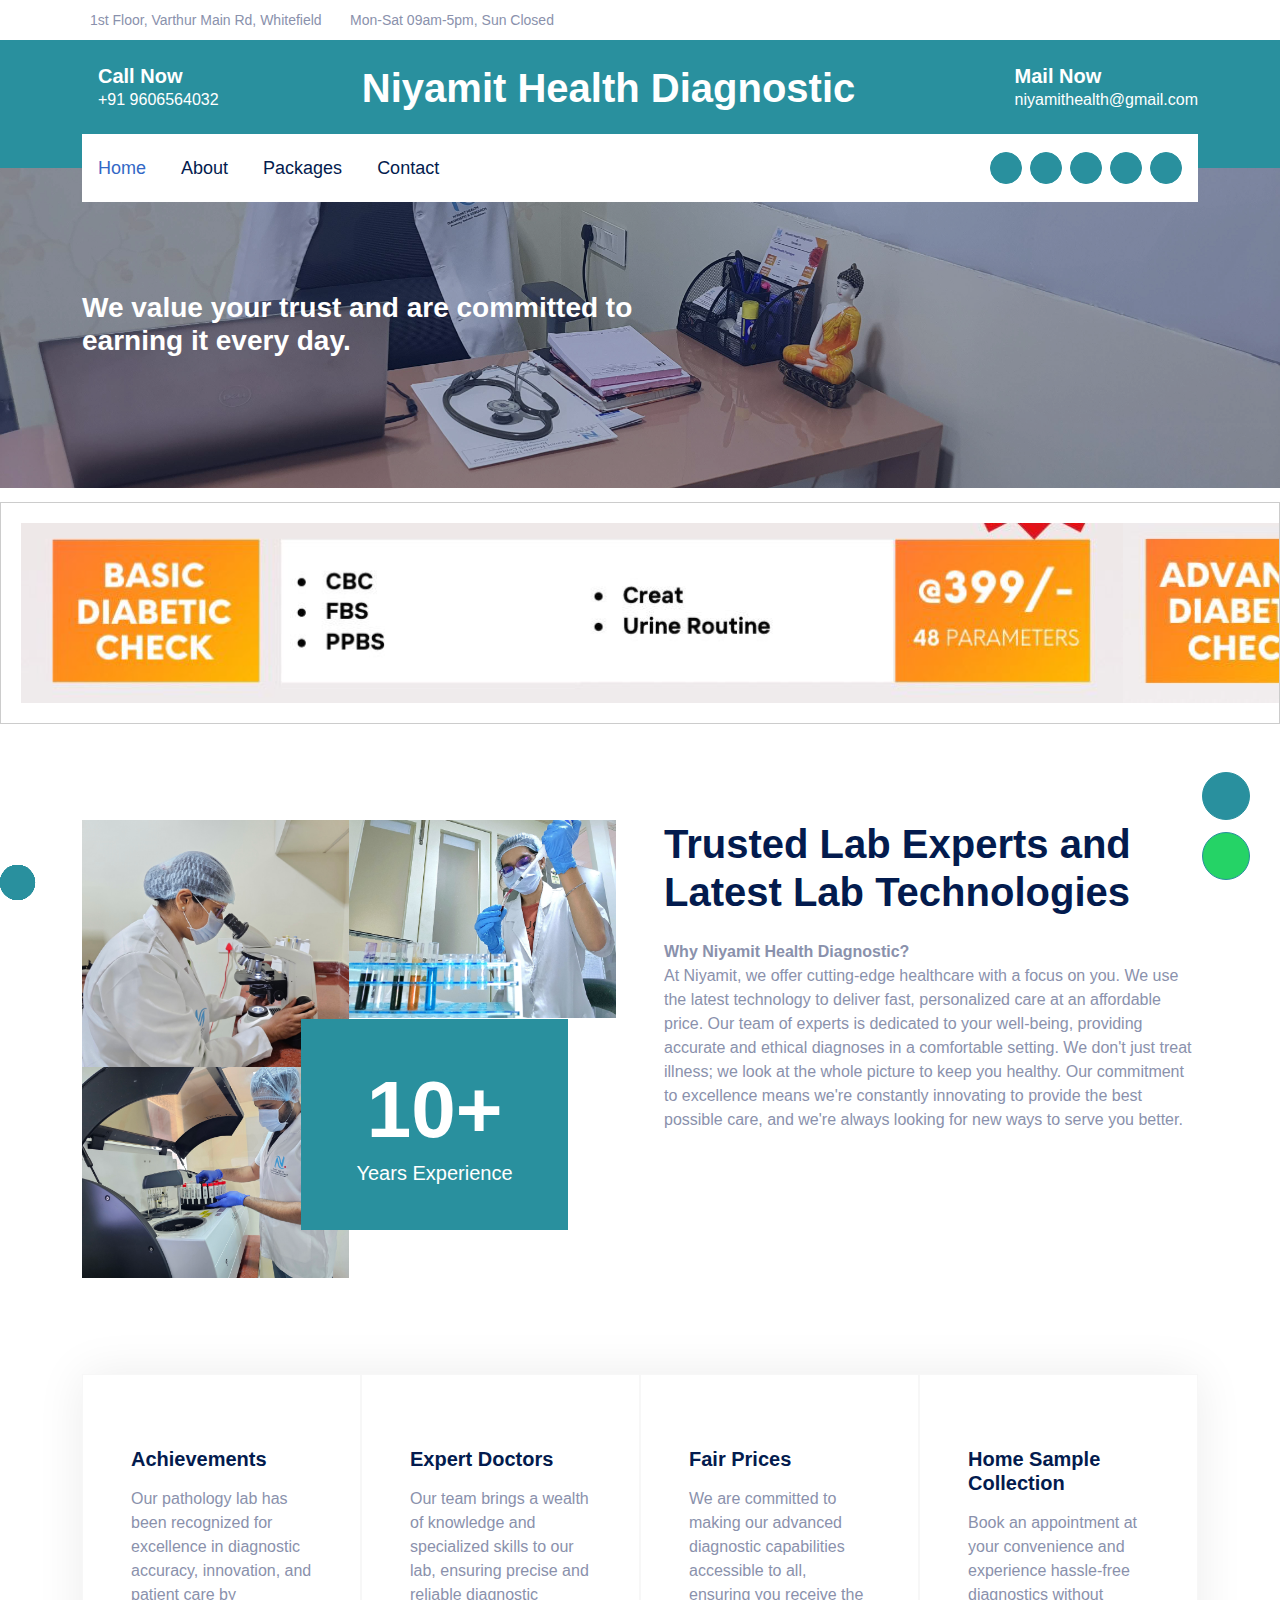
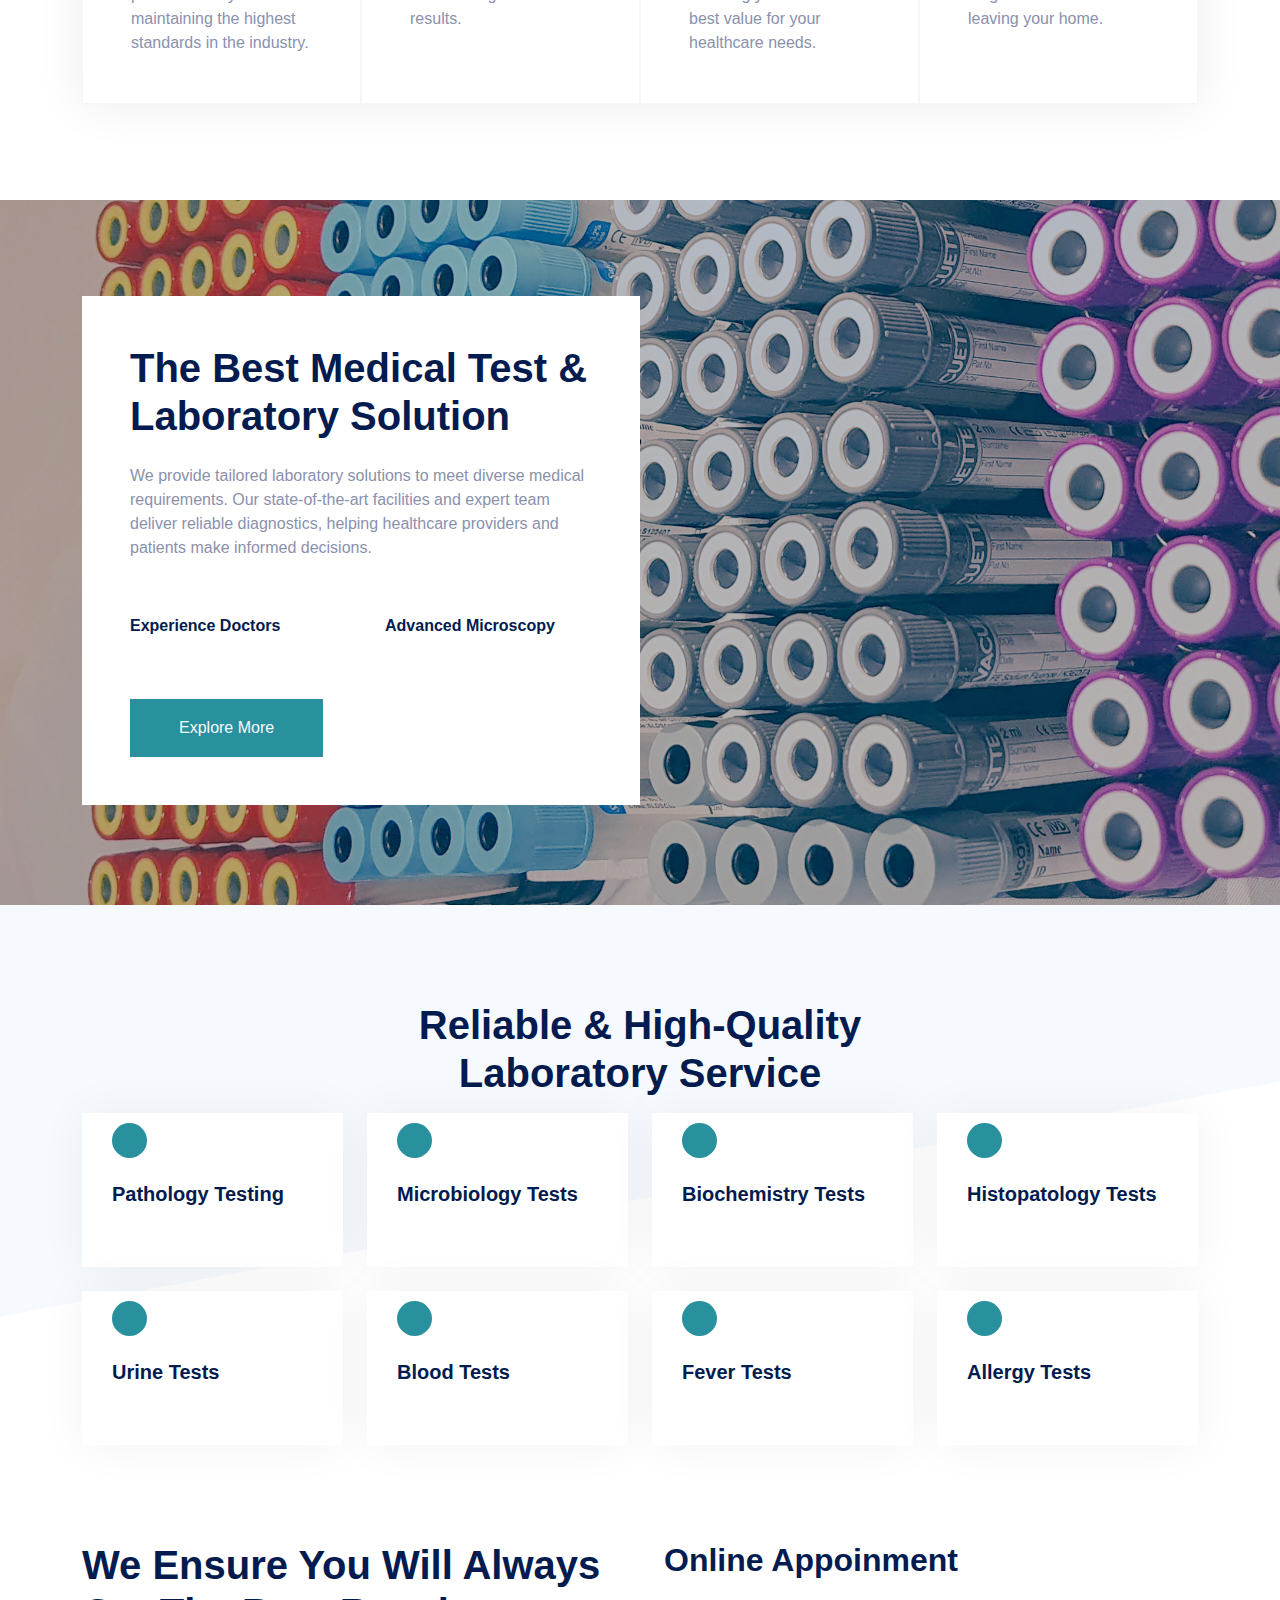
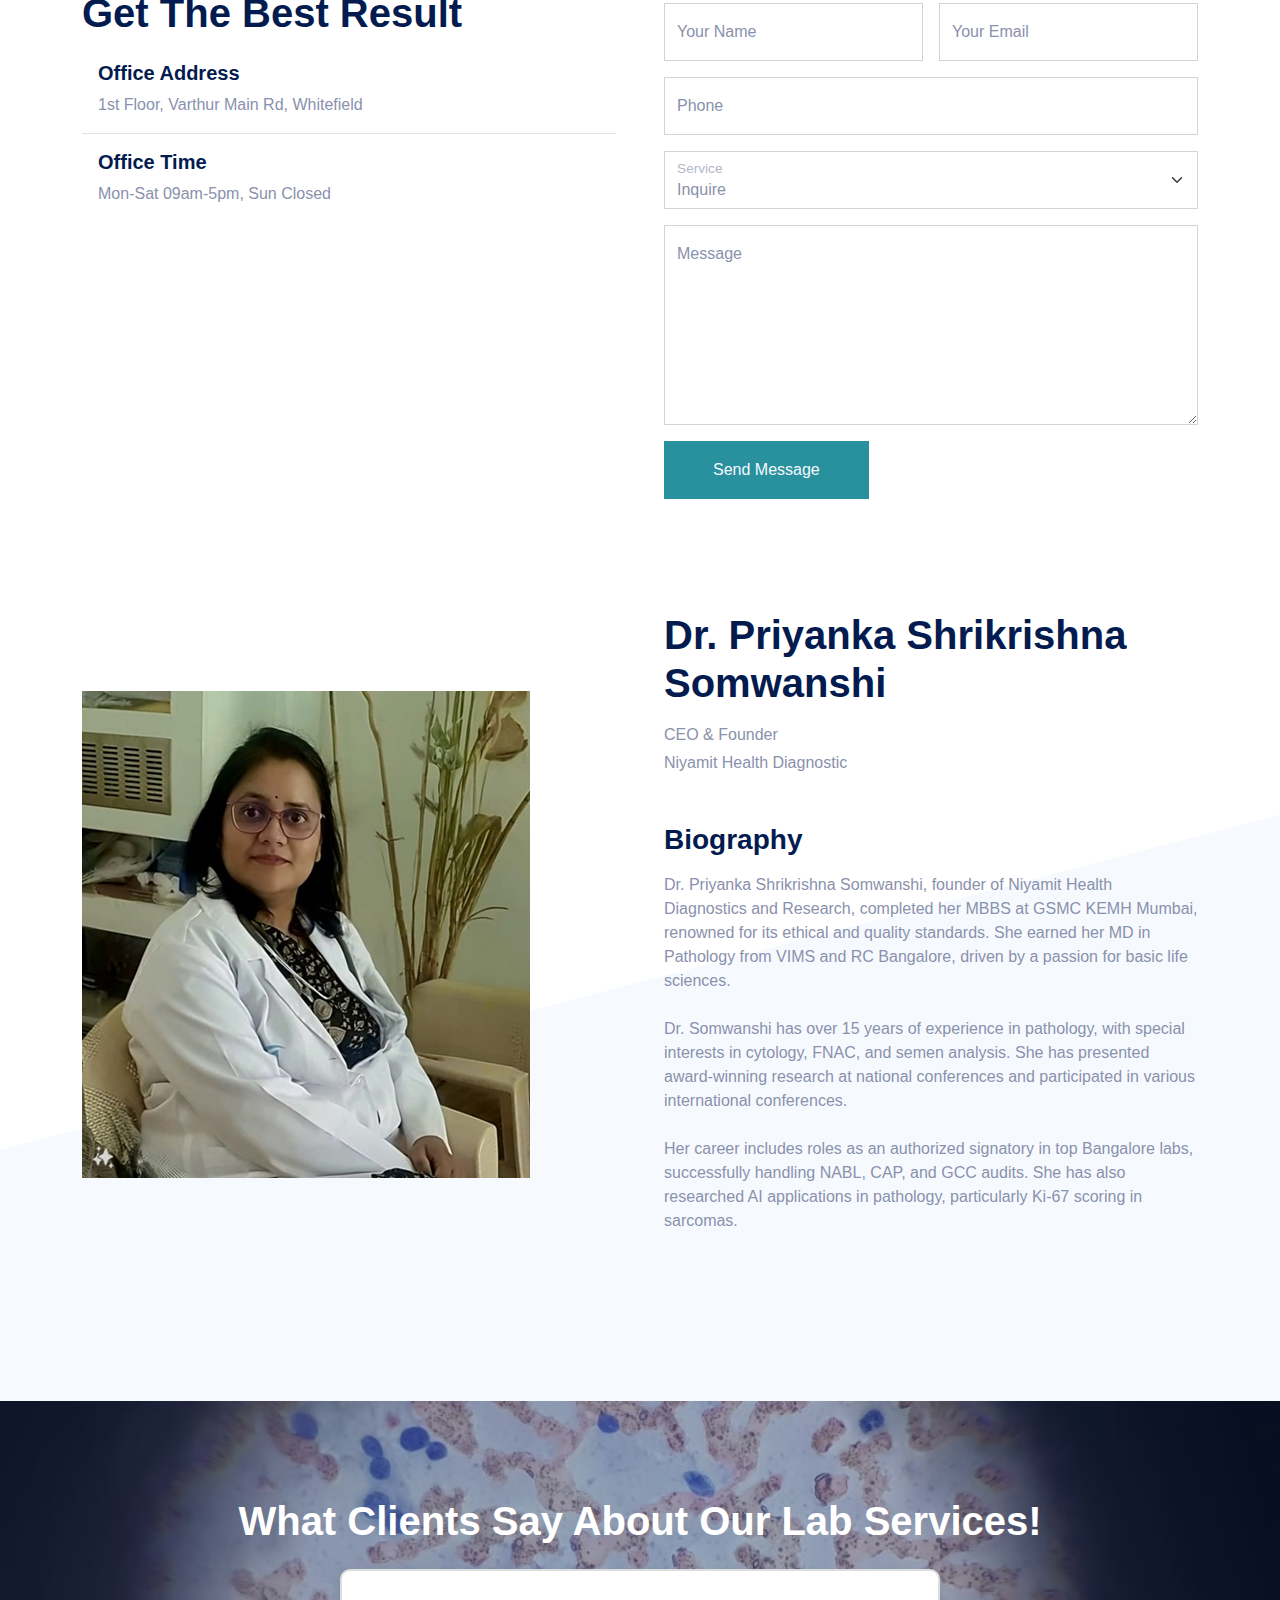
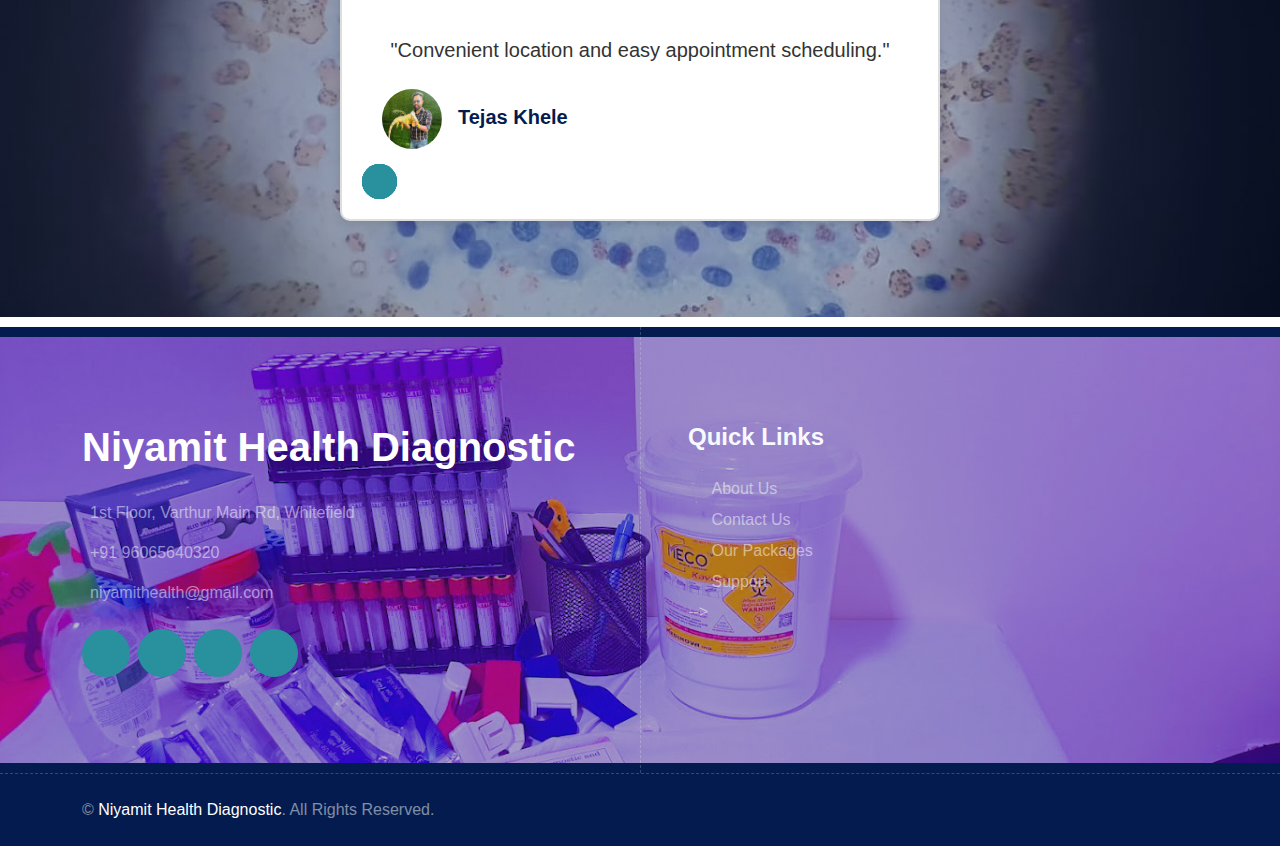
==== index.html @ 3d0d83d1 "test" ====
<!DOCTYPE html>
<html lang="en">

<head>
    <meta charset="utf-8">
    <title>Niyamit</title>
    <meta content="width=device-width, initial-scale=1.0" name="viewport">
    <meta content="" name="keywords">
    <meta content="" name="description">

      <!-- Customized Main Stylesheet -->
    <link href="css/mainStyle.css" rel="stylesheet">

    <!-- Template Stylesheet -->
    <link href="css/style.css" rel="stylesheet">
</head>

<body>
    <!-- Spinner Start -->
    <div id="spinner"
        class="show bg-white position-fixed translate-middle w-100 vh-100 top-50 start-50 d-flex align-items-center justify-content-center">
        <div class="spinner-border text-primary" role="status" style="width: 3rem; height: 3rem;"></div>
    </div>
    <!-- Spinner End -->


    <!-- Topbar Start -->
    <div class="container-fluid py-2 d-none d-lg-flex">
        <div class="container">
            <div class="d-flex justify-content-between">
                <div>
                    <small class="me-3"><i class="fa fa-map-marker-alt me-2"></i>1st Floor, Varthur Main Rd,
                        Whitefield</small>
                    <small class="me-3"><i class="fa fa-clock me-2"></i>Mon-Sat 09am-5pm, Sun Closed</small>
                </div>
            </div>
        </div>
    </div>
    <!-- Topbar End -->


    <!-- Brand Start -->
    <div class="container-fluid bg-primary text-white pt-4 pb-5 d-none d-lg-flex">
        <div class="container pb-2">
            <div class="d-flex align-items-center justify-content-between">
                <div class="d-flex">
                    <i class="bi bi-telephone-inbound fs-2"></i>
                    <div class="ms-3">
                        <h5 class="text-white mb-0">Call Now</h5>
                        <span>+91 9606564032</span>
                    </div>
                </div>
                <a href="index.html" class="h1 text-white mb-0">Niyamit Health Diagnostic</a>
                <div class="d-flex">
                    <i class="bi bi-envelope fs-2"></i>
                    <div class="ms-3">
                        <h5 class="text-white mb-0">Mail Now</h5>
                        <span>niyamithealth@gmail.com</span>
                    </div>
                </div>
            </div>
        </div>
    </div>
    <!-- Brand End -->


    <!-- Navbar Start -->
    <div class="container-fluid sticky-top">
        <div class="container">
            <nav class="navbar navbar-expand-lg navbar-light bg-white py-lg-0 px-lg-3">
                <a href="index.html" class="navbar-brand d-lg-none">
                    <h1 class="text-primary m-0">Niyamit Health Diagnostic</h1>
                </a>
                <button type="button" class="navbar-toggler me-0" data-bs-toggle="collapse"
                    data-bs-target="#navbarCollapse">
                    <span class="navbar-toggler-icon"></span>
                </button>
                <div class="collapse navbar-collapse" id="navbarCollapse">
                    <div class="navbar-nav">
                        <a href="index.html" class="nav-item nav-link active">Home</a>
                        <a href="about.html" class="nav-item nav-link">About</a>
                        <a href="packages.html" class="nav-item nav-link">Packages</a>
                     
                        <a href="contact.html" class="nav-item nav-link">Contact</a>
                    </div>
                    <div class="ms-auto d-none d-lg-flex">
                        <a class="btn btn-sm-square btn-primary ms-2" href="" target="_blank"><i
                                class="fab fa-facebook-f"></i></a>
                        <a class="btn btn-sm-square btn-primary ms-2" href="" target="_blank"><i
                                class="fab fa-twitter"></i></a>
                        <a class="btn btn-sm-square btn-primary ms-2" href="" target="_blank"><i
                                class="fab fa-linkedin-in"></i></a>
                        <a class="btn btn-sm-square btn-primary ms-2" href="" target="_blank"><i
                                class="fab fa-youtube"></i></a>
                        <a class="btn btn-sm-square btn-primary ms-2" href="https://wa.me/919880222998?text=Hello%2C%20I%20would%20like%20to%20book%20an%20Appointment."
                            target="_blank"><i class="fab fa-whatsapp"></i></a>
                    </div>
                </div>
            </nav>
        </div>
    </div>
    <!-- Navbar End -->


    <!-- Carousel Start -->
    <div class="container-fluid header-carousel px-0 mb-5">
        <div id="header-carousel" class="carousel slide carousel-fade" data-bs-ride="carousel">
            <div class="carousel-inner">
                <div class="carousel-item active">
                    <img class="w-100" src="img/carousel-2.jpg" alt="Image">
                    <div class="carousel-caption">
                        <div class="container">
                            <div class="row justify-content-start">
                                <div class="col-lg-7 text-start">
                                    <h3 class="text-white">We value your trust and are committed to earning it every day.</h3>
                                   
                                </div>
                            </div>
                        </div>
                    </div>
                </div>
                <div class="carousel-item">
                    <img class="w-100" src="img/carousel-2.jpg" alt="Image">
                    <div class="carousel-caption">
                        <div class="container">
                            <div class="row justify-content-end">
                                <div class="col-lg-7 text-end">
                                    <h1 class="display-1 text-white animated slideInLeft mb-3">Our Packages</h1>
                                   <a href="packages.html"
                                        class="btn btn-primary py-3 px-5 animated slideInLeft">Explore More</a>
                                </div>
                            </div>
                        </div>
                    </div>
                </div>
            </div>
        
        </div>
    </div>
    <!-- Carousel End -->



    <!-- Offers Carousel Start -->

    <div class="container-fluid header-carousel px-0 mb-5">
        <div class="carousel1">
            <div class="carousel-inner1">
                <!-- Original slides -->
                <div class="carousel-item1">
                    <a href="packages.html">
                        <img src="img/offers.jpeg" alt="Image">
                    </a>
                </div>
                <div class="carousel-item1">
                    <a href="packages.html">
                        <img src="img/offers.jpeg" alt="Image">
                    </a>
                </div>
                <div class="carousel-item1">
                    <a href="packages.html">
                        <img src="img/offers.jpeg" alt="Image">
                    </a>
                </div>
                <div class="carousel-item1">
                    <a href="packages.html">
                        <img src="img/offers.jpeg" alt="Image">
                    </a>
                </div>
                <div class="carousel-item1">
                    <a href="packages.html">
                        <img src="img/offers.jpeg" alt="Image">
                    </a>
                </div>
            </div>
        </div>
    </div>

    <!-- Offers Carousel End -->




    <!-- About Start -->
    <div class="container-fluid py-5">
        <div class="container">
            <div class="row g-5">
                <div class="col-lg-6 wow fadeIn" data-wow-delay="0.1s">
                    <div class="row g-0">
                        <div class="col-6">
                            <img class="img-fluid" src="img/about-1.jpg">
                        </div>
                        <div class="col-6">
                            <img class="img-fluid" src="img/about-2.jpg">
                        </div>
                        <div class="col-6">
                            <img class="img-fluid" src="img/about-3.jpg">
                        </div>
                        <div class="col-6">
                            <div
                                class="bg-primary w-100 h-100 mt-n5 ms-n5 d-flex flex-column align-items-center justify-content-center">
                                <div class="icon-box-light">
                                    <i class="bi bi-award text-dark"></i>
                                </div>
                                <h1 class="display-1 text-white mb-0">10+</h1>
                                <small class="fs-5 text-white">Years Experience</small>
                            </div>
                        </div>
                    </div>
                </div>
                <div class="col-lg-6 wow fadeIn" data-wow-delay="0.5s">
                    <h1 class="display-6 mb-4">Trusted Lab Experts and Latest Lab Technologies</h1>
                    <p class="mb-4">
                        <b>Why Niyamit Health Diagnostic?</b>
                        <br>
                        At Niyamit, we offer cutting-edge healthcare with a focus on you. We use the latest technology
                        to deliver fast, personalized care at an affordable price. Our team of experts is dedicated to
                        your well-being, providing accurate and ethical diagnoses in a comfortable setting. We don't
                        just treat illness; we look at the whole picture to keep you healthy. Our commitment to
                        excellence means we're constantly innovating to provide the best possible care, and we're always
                        looking for new ways to serve you better.
                    </p>
                  
                </div>
            </div>
        </div>
    </div>
    <!-- About End -->


    <!-- Features Start -->
    <div class="container-fluid py-5">
        <div class="container">
            <div class="row g-0 feature-row">
                <div class="col-md-6 col-lg-3 wow fadeIn" data-wow-delay="0.1s">
                    <div class="feature-item border h-100 p-5">
                        <div class="icon-box-primary mb-4">
                            <i class="bi bi-award text-dark"></i>
                        </div>
                        <h5 class="mb-3">Achievements</h5>
                        <p class="mb-0">Our pathology lab has been recognized for excellence in diagnostic accuracy,
                            innovation, and patient care by maintaining the highest standards in the industry.</p>
                    </div>
                </div>
                <div class="col-md-6 col-lg-3 wow fadeIn" data-wow-delay="0.3s">
                    <div class="feature-item border h-100 p-5">
                        <div class="icon-box-primary mb-4">
                            <i class="bi bi-people text-dark"></i>
                        </div>
                        <h5 class="mb-3">Expert Doctors</h5>
                        <p class="mb-0">Our team brings a wealth of knowledge and specialized skills to our lab,
                            ensuring precise and reliable diagnostic results.</p>
                    </div>
                </div>
                <div class="col-md-6 col-lg-3 wow fadeIn" data-wow-delay="0.5s">
                    <div class="feature-item border h-100 p-5">
                        <div class="icon-box-primary mb-4">
                            <i class="bi bi-cash-coin text-dark"></i>
                        </div>
                        <h5 class="mb-3">Fair Prices</h5>
                        <p class="mb-0">We are committed to making our advanced diagnostic capabilities accessible to
                            all, ensuring you receive the best value for your healthcare needs.</p>
                    </div>
                </div>
                <div class="col-md-6 col-lg-3 wow fadeIn" data-wow-delay="0.7s">
                    <div class="feature-item border h-100 p-5">
                        <div class="icon-box-primary mb-4">
                            <i class="bi bi-headphones text-dark"></i>
                        </div>
                        <h5 class="mb-3">Home Sample Collection</h5>
                        <p class="mb-0">Book an appointment at your convenience and experience hassle-free diagnostics
                            without leaving your home.</p>
                    </div>
                </div>
            </div>
        </div>
    </div>
    <!-- Features End -->


    <!-- Features Start -->
    <div class="container-fluid feature mt-5 wow fadeInUp" data-wow-delay="0.1s">
        <div class="container">
            <div class="row g-0">
                <div class="col-lg-6 pt-lg-5" style="padding-bottom: 100px;">
                    <div class="bg-white p-5 mt-lg-5">
                        <h1 class="display-6 mb-4 wow fadeIn" data-wow-delay="0.3s">The Best Medical Test & Laboratory
                            Solution</h1>
                        <p class="mb-4 wow fadeIn" data-wow-delay="0.4s">We provide tailored laboratory solutions to
                            meet diverse medical requirements. Our state-of-the-art facilities and expert team deliver
                            reliable diagnostics, helping healthcare providers and patients make informed decisions.</p>
                        <div class="row g-5 pt-2 mb-5">
                            <div class="col-sm-6 wow fadeIn" data-wow-delay="0.3s">
                                <div class="icon-box-primary mb-4">
                                    <i class="bi bi-person-plus text-dark"></i>
                                </div>
                                <h6 class="mb-3">Experience Doctors</h6>
                            </div>
                            <div class="col-sm-6 wow fadeIn" data-wow-delay="0.4s">
                                <div class="icon-box-primary mb-4">
                                    <i class="bi bi-check-all text-dark"></i>
                                </div>
                                <h6 class="mb-3">Advanced Microscopy</h6>
                            </div>
                        </div>
                        <a class="btn btn-primary py-3 px-5 wow fadeIn" data-wow-delay="0.5s" href="about.html">Explore More</a>
                    </div>
                </div>
                <div class="col-lg-6">
                    <div class="row h-100 align-items-end">
                        <div class="col-12 wow fadeIn" data-wow-delay="0.3s">
                            <div class="d-flex align-items-center justify-content-center" style="min-height: 300px;">
                            </div>
                        </div>                      
                    </div>
                </div>
            </div>
        </div>
    </div>
    <!-- Features End -->


    <!-- Video Modal Start -->
    <div class="modal modal-video fade" id="videoModal" tabindex="-1" aria-labelledby="exampleModalLabel"
        aria-hidden="true">
        <div class="modal-dialog">
            <div class="modal-content rounded-0">
                <div class="modal-header">
                    <h3 class="modal-title" id="exampleModalLabel">Youtube Video</h3>
                    <button type="button" class="btn-close" data-bs-dismiss="modal" aria-label="Close"></button>
                </div>
                <div class="modal-body">
                    <div class="ratio ratio-16x9">
                        <iframe class="embed-responsive-item" src="" id="video" allowfullscreen
                            allowscriptaccess="always" allow="autoplay"></iframe>
                    </div>
                </div>
            </div>
        </div>
    </div>
    <!-- Video Modal End -->


    <!-- Service Start -->
    <div class="container-fluid container-service py-5">
        <div class="container pt-5">
            <div class="text-center mx-auto wow fadeInUp" data-wow-delay="0.1s" style="max-width: 600px;">
                <h1 class="display-6 mb-3">Reliable & High-Quality Laboratory Service</h1>
             </div>
            <div class="row g-4">
                <div class="col-lg-3 col-md-6 wow fadeInUp" data-wow-delay="0.1s">
                    <div class="service-item">
                        <div class="icon-box-primary mb-4">
                            <i class="bi bi-heart-pulse text-dark"></i>
                        </div>
                        <h5 class="mb-3">Pathology Testing</h4>
                      </div>
                </div>
                <div class="col-lg-3 col-md-6 wow fadeInUp" data-wow-delay="0.3s">
                    <div class="service-item">
                        <div class="icon-box-primary mb-4">
                            <i class="bi bi-lungs text-dark"></i>
                        </div>
                        <h5 class="mb-3">Microbiology Tests</h4>
                       </div>
                </div>
                <div class="col-lg-3 col-md-6 wow fadeInUp" data-wow-delay="0.5s">
                    <div class="service-item">
                        <div class="icon-box-primary mb-4">
                            <i class="bi bi-virus text-dark"></i>
                        </div>
                        <h5 class="mb-3">Biochemistry Tests</h4>
                          </div>
                </div>
                <div class="col-lg-3 col-md-6 wow fadeInUp" data-wow-delay="0.7s">
                    <div class="service-item">
                        <div class="icon-box-primary mb-4">
                            <i class="bi bi-capsule-pill text-dark"></i>
                        </div>
                        <h5 class="mb-3">Histopatology Tests</h4>
                      </div>
                </div>
                <div class="col-lg-3 col-md-6 wow fadeInUp" data-wow-delay="0.1s">
                    <div class="service-item">
                        <div class="icon-box-primary mb-4">
                            <i class="bi bi-capsule text-dark"></i>
                        </div>
                        <h5 class="mb-3">Urine Tests</h4>
                    </div>
                </div>
                <div class="col-lg-3 col-md-6 wow fadeInUp" data-wow-delay="0.3s">
                    <div class="service-item">
                        <div class="icon-box-primary mb-4">
                            <i class="bi bi-prescription2 text-dark"></i>
                        </div>
                        <h5 class="mb-3">Blood Tests</h4>
                     </div>
                </div>
                <div class="col-lg-3 col-md-6 wow fadeInUp" data-wow-delay="0.5s">
                    <div class="service-item">
                        <div class="icon-box-primary mb-4">
                            <i class="bi bi-clipboard2-pulse text-dark"></i>
                        </div>
                        <h5 class="mb-3">Fever Tests</h4>
                    </div>
                </div>
                <div class="col-lg-3 col-md-6 wow fadeInUp" data-wow-delay="0.7s">
                    <div class="service-item">
                        <div class="icon-box-primary mb-4">
                            <i class="bi bi-file-medical text-dark"></i>
                        </div>
                        <h5 class="mb-3">Allergy Tests</h4>
                    </div>
                </div>
            </div>
        </div>
    </div>
    <!-- Service End -->


    <!-- Appoinment Start -->
    <div class="container-fluid py-5">
        <div class="container">
            <div class="row g-5">
                <div class="col-lg-6 wow fadeInUp" data-wow-delay="0.1s">
                    <h1 class="display-6 mb-4">We Ensure You Will Always Get The Best Result</h1>
                    <div class="d-flex align-items-start wow fadeIn" data-wow-delay="0.3s">
                        <div class="icon-box-primary">
                            <i class="bi bi-geo-alt text-dark fs-1"></i>
                        </div>
                        <div class="ms-3">
                            <h5>Office Address</h5>
                            <span>1st Floor, Varthur Main Rd, Whitefield</span>
                        </div>
                    </div>
                    <hr>
                    <div class="d-flex align-items-start wow fadeIn" data-wow-delay="0.4s">
                        <div class="icon-box-primary">
                            <i class="bi bi-clock text-dark fs-1"></i>
                        </div>
                        <div class="ms-3">
                            <h5>Office Time</h5>
                            <span>Mon-Sat 09am-5pm, Sun Closed</span>
                        </div>
                    </div>
                </div>
                <div class="col-lg-6 wow fadeInUp" data-wow-delay="0.5s">
                    <h2 class="mb-4">Online Appoinment</h2>
                    <div class="row g-3">
                        <form id="contact-form" onsubmit="handleSubmit(event)">
                            <div class="row g-3">
                                <div class="col-md-6">
                                    <div class="form-floating">
                                        <input type="text" class="form-control" id="name" name="name"
                                            placeholder="Your Name">
                                        <label for="name">Your Name</label>
                                    </div>
                                </div>
                                <div class="col-md-6">
                                    <div class="form-floating">
                                        <input type="email" class="form-control" id="email" name="email"
                                            placeholder="Your Email">
                                        <label for="email">Your Email</label>
                                    </div>
                                </div>
                                 <div class="col-12">
                                    <div class="form-floating">
                                        <input type="text" class="form-control" id="phone" name="phone"
                                            placeholder="Phone">
                                        <label for="phone">Phone</label>
                                    </div>
                                </div>
                                <div class="col-12">
                                    <div class="form-floating">
                                        <select class="form-select" id="service" name="service" placeholder="Service">
                                            <option value="inquire">Inquire</option>
                                            <option value="home">Home Collection</option>
                                            <option value="lab">Lab Appointment</option>
                                        </select>

                                        <label for="service">Service</label>
                                    </div>
                                </div>
                                <div class="col-12">
                                    <div class="form-floating">
                                        <textarea class="form-control" placeholder="Leave a message here" id="message"
                                            name="message" style="height: 200px"></textarea>
                                        <label for="message">Message</label>
                                    </div>
                                </div>
                                <div class="col-12">
                                    <button class="btn btn-primary py-3 px-5" type="submit">Send Message</button>
                                </div>
                            </div>
                        </form>
                        <div id="status"></div>
                    </div>
                </div>
            </div>
        </div>
    </div>
    <!-- Appoinment Start -->


    <!-- Team Start -->
    <div class="container-fluid container-team py-5">
        <div class="container pb-5">
            <div class="row g-5 align-items-center mb-5">
                <div class="col-md-6 wow fadeIn" data-wow-delay="0.3s">
                    <img class="img-fluid" src="img/team-1.jpeg" alt="">
                </div>
                <div class="col-md-6 wow fadeIn" data-wow-delay="0.5s">
                    <h1 class="display-6 mb-3">Dr. Priyanka Shrikrishna Somwanshi</h1>
                    <p class="mb-1">CEO & Founder</p>
                    <p class="mb-5">Niyamit Health Diagnostic</p>
                    <h3 class="mb-3">Biography</h3>
                    <p class="mb-4">Dr. Priyanka Shrikrishna Somwanshi, founder of Niyamit Health Diagnostics and
                        Research, completed her MBBS at GSMC KEMH Mumbai, renowned for its ethical and quality
                        standards. She earned her MD in Pathology from VIMS and RC Bangalore, driven by a passion for
                        basic life sciences.</p>
                    <p class="mb-4">Dr. Somwanshi has over 15 years of experience in pathology, with special interests
                        in cytology, FNAC, and semen analysis. She has presented award-winning research at national
                        conferences and participated in various international conferences.</p>
                    <p class="mb-4">Her career includes roles as an authorized signatory in top Bangalore labs,
                        successfully handling NABL, CAP, and GCC audits. She has also researched AI applications in
                        pathology, particularly Ki-67 scoring in sarcomas.</p>
               
                </div>
            </div>
           
        </div>
    </div>
    <!-- Team End -->

    <!-- Testimonial Start -->
    <div class="container-fluid testimonial py-5" style="text-align: center;">
        <div class="p-5">
            <div>
                <h1 class="display-6 text-white mb-4">What Clients Say About Our Lab Services!</h1>
            </div>
            <div class="carouselTestimonial">
                <div class="carouselTestimonial-inner">
                    <div class="carouselTestimonial-item">
                        <div class="testimonial-item">
                            <div class="icon-box-primary mb-4">
                                <i class="bi bi-chat-left-quote text-dark"></i>
                            </div>
                            <p class="fs-5 mb-4">"Convenient location and easy appointment scheduling."
                            </p>
                            <div class="d-flex align-items-center">
                                <img class="flex-shrink-0" src="img/team-2.jpeg" alt="">
                                <div class="ps-3">
                                    <h5 class="mb-1">Tejas Khele</h5>

                                </div>
                            </div>
                        </div>
                    </div>
                    <div class="carouselTestimonial-item">
                        <div class="testimonial-item">
                            <div class="icon-box-primary mb-4">
                                <i class="bi bi-chat-left-quote text-dark"></i>
                            </div>
                            <p class="fs-5 mb-4"> "Clean facility and professional technicians. Highly
                                recommend."
                            </p>
                            <div class="d-flex align-items-center">
                                <img class="flex-shrink-0" src="img/team-3.jpeg" alt="">
                                <div class="ps-3">
                                    <h5 class="mb-1">Prajakta Bhagwat</h5>

                                </div>
                            </div>
                        </div>
                    </div>
                    <div class="carouselTestimonial-item">
                        <div class="testimonial-item">
                            <div class="icon-box-primary mb-4">
                                <i class="bi bi-chat-left-quote text-dark"></i>
                            </div>
                            <p class="fs-5 mb-4">"Received detailed explanations of my results from the
                                pathologist."
                            </p>
                            <div class="d-flex align-items-center">
                                <img class="flex-shrink-0" src="img/team-4.jpeg" alt="">
                                <div class="ps-3">
                                    <h5 class="mb-1">Deepali Sangpal</h5>

                                </div>
                            </div>
                        </div>
                    </div>
                    <div class="carouselTestimonial-item">
                        <div class="testimonial-item">
                            <div class="icon-box-primary mb-4">
                                <i class="bi bi-chat-left-quote text-dark"></i>
                            </div>
                            <p class="fs-5 mb-4">"Quick and efficient service. Got my results within 24
                                hours!"
                            </p>
                            <div class="d-flex align-items-center">
                                <img class="flex-shrink-0" src="img/team-5.jpeg" alt="">
                                <div class="ps-3">
                                    <h5 class="mb-1">Nikhil Malwatkar</h5>

                                </div>
                            </div>
                        </div>
                    </div>
                    <div class="carouselTestimonial-item">
                        <div class="testimonial-item">
                            <div class="icon-box-primary mb-4">
                                <i class="bi bi-chat-left-quote text-dark"></i>
                            </div>
                            <p class="fs-5 mb-4">"Affordable prices and accurate reports. Very
                                satisfied"
                            </p>
                            <div class="d-flex align-items-center">
                                <img class="flex-shrink-0" src="img/team-6.jpeg" alt="">
                                <div class="ps-3">
                                    <h5 class="mb-1">Hemant Parate</h5>

                                </div>
                            </div>

                        </div>


                    </div>
                  
                </div>
            </div>
        </div>
    </div>

    <!-- Testimonial End -->


    <!-- Footer Start -->
    <div class="container-fluid footer position-relative bg-dark text-white-50 py-5 wow fadeIn" data-wow-delay="0.1s">
        <div class="container">
            <div class="row g-5 py-5">
                <div class="col-lg-6 pe-lg-5">
                    <a href="index.html" class="navbar-brand">
                        <h1 class="h1 text-primary mb-0"><span class="text-white">Niyamit Health Diagnostic</span></h1>
                    </a>
                    <p><i class="fa fa-map-marker-alt me-2"></i>1st Floor, Varthur Main Rd, Whitefield</p>
                    <p><i class="fa fa-phone-alt me-2"></i>+91 96065640320</p>
                    <p><i class="fa fa-envelope me-2"></i>niyamithealth@gmail.com</p>
                    <div class="d-flex mt-4">
                        <a class="btn btn-lg-square btn-primary me-2" href="#"><i class="fab fa-twitter"></i></a>
                        <a class="btn btn-lg-square btn-primary me-2" href="#"><i class="fab fa-facebook-f"></i></a>
                        <a class="btn btn-lg-square btn-primary me-2" href="#"><i class="fab fa-linkedin-in"></i></a>
                        <a class="btn btn-lg-square btn-primary me-2" href="https://www.instagram.com/niyamithealth"
                            target="_blank"><i class="fab fa-instagram"></i></a>
                    </div>
                </div>
                <div class="col-lg-6 ps-lg-5">
                    <div class="row g-5">
                        <div class="col-sm-6">
                            <h4 class="text-light mb-4">Quick Links</h4>
                            <a class="btn btn-link" href="about.html">About Us</a>
                            <a class="btn btn-link" href="contact.html">Contact Us</a>
                            <a class="btn btn-link" href="packages.html">Our Packages</a>
                            <a class="btn btn-link" href="">Support</a> -->
                        </div>
                      
                    </div>
                </div>
            </div>
        </div>
    </div>
    <!-- Footer End -->


    <!-- Copyright Start -->
    <div class="container-fluid copyright bg-dark text-white-50 py-4">
        <div class="container">
            <div class="row">
                <div class="col-md-6 text-center text-md-start">
                    <p class="mb-0">&copy; <a href="#">Niyamit Health Diagnostic</a>. All Rights Reserved.</p>
                </div>
            </div>
        </div>
    </div>
    <!-- Copyright End -->



    <!-- Back to Top -->
    <a href="#" class="btn btn-lg btn-primary btn-lg-square rounded-circle back-to-top"><i
            class="bi bi-arrow-up"></i></a>
    <a style="background-color: #25D366 !important;"
        class="btn btn-lg btn-primary btn-lg-square rounded-circle whatsapp-static"
        href="https://wa.me/919880222998?text=Hello%2C%20I%20would%20like%20to%20book%20an%20Appointment." target="_blank"><i class="fab fa-whatsapp"></i></a>


    <!-- JavaScript Libraries -->
    <script src="https://ajax.googleapis.com/ajax/libs/jquery/3.6.1/jquery.min.js"></script>
  
    <!-- Template Javascript -->
    <script src="js/main.js"></script>
</body>

</html>
---- css/mainStyle.css ----
:root {
    --bs-blue: #0d6efd;
    --bs-indigo: #6610f2;
    --bs-purple: #6f42c1;
    --bs-pink: #d63384;
    --bs-red: #dc3545;
    --bs-orange: #fd7e14;
    --bs-yellow: #ffc107;
    --bs-green: #198754;
    --bs-teal: #20c997;
    --bs-cyan: #0dcaf0;
    --bs-white: #fff;
    --bs-gray: #6c757d;
    --bs-gray-dark: #343a40;
    --bs-primary: #3368C6;
    --bs-secondary: #8A91AC;
    --bs-success: #198754;
    --bs-info: #0dcaf0;
    --bs-warning: #ffc107;
    --bs-danger: #dc3545;
    --bs-light: #F6FAFF;
    --bs-dark: #031B4E;
    --bs-font-sans-serif: system-ui, -apple-system, "Segoe UI", Roboto, "Helvetica Neue", Arial, "Noto Sans", "Liberation Sans", sans-serif, "Apple Color Emoji", "Segoe UI Emoji", "Segoe UI Symbol", "Noto Color Emoji";
    --bs-font-monospace: SFMono-Regular, Menlo, Monaco, Consolas, "Liberation Mono", "Courier New", monospace;
    --bs-gradient: linear-gradient(180deg, rgba(255, 255, 255, 0.15), rgba(255, 255, 255, 0))
}

*,
*::before,
*::after {
    box-sizing: border-box
}

@media(prefers-reduced-motion: no-preference) {
    :root {
        scroll-behavior: smooth
    }
}

body {
    margin: 0;
    font-family: "Roboto", sans-serif;
    font-size: 1rem;
    font-weight: 400;
    line-height: 1.5;
    color: #8a91ac;
    background-color: #fff;
    -webkit-text-size-adjust: 100%;
    -webkit-tap-highlight-color: rgba(0, 0, 0, 0)
}

hr {
    margin: 1rem 0;
    color: inherit;
    background-color: currentColor;
    border: 0;
    opacity: .25
}

hr:not([size]) {
    height: 1px
}

h6,
.h6,
h5,
.h5,
h4,
.h4,
h3,
.h3,
h2,
.h2,
h1,
.h1 {
    margin-top: 0;
    margin-bottom: .5rem;
    font-family: "Arial", cursive;
    font-weight: 600;
    line-height: 1.2;
    color: #031b4e
}

h1,
.h1 {
    font-size: calc(1.375rem + 1.5vw)
}

@media(min-width: 1200px) {

    h1,
    .h1 {
        font-size: 2.5rem
    }
}

h2,
.h2 {
    font-size: calc(1.325rem + 0.9vw)
}

@media(min-width: 1200px) {

    h2,
    .h2 {
        font-size: 2rem
    }
}

h3,
.h3 {
    font-size: calc(1.3rem + 0.6vw)
}

@media(min-width: 1200px) {

    h3,
    .h3 {
        font-size: 1.75rem
    }
}

h4,
.h4 {
    font-size: calc(1.275rem + 0.3vw)
}

@media(min-width: 1200px) {

    h4,
    .h4 {
        font-size: 1.5rem
    }
}

h5,
.h5 {
    font-size: 1.25rem
}

h6,
.h6 {
    font-size: 1rem
}

p {
    margin-top: 0;
    margin-bottom: 1rem
}

abbr[title],
abbr[data-bs-original-title] {
    -webkit-text-decoration: underline dotted;
    text-decoration: underline dotted;
    cursor: help;
    -webkit-text-decoration-skip-ink: none;
    text-decoration-skip-ink: none
}

address {
    margin-bottom: 1rem;
    font-style: normal;
    line-height: inherit
}

ol,
ul {
    padding-left: 2rem
}

ol,
ul,
dl {
    margin-top: 0;
    margin-bottom: 1rem
}

ol ol,
ul ul,
ol ul,
ul ol {
    margin-bottom: 0
}

dt {
    font-weight: 700
}

dd {
    margin-bottom: .5rem;
    margin-left: 0
}

blockquote {
    margin: 0 0 1rem
}

b,
strong {
    font-weight: bolder
}

small,
.small {
    font-size: 0.875em
}

mark,
.mark {
    padding: .2em;
    background-color: #fcf8e3
}

sub,
sup {
    position: relative;
    font-size: 0.75em;
    line-height: 0;
    vertical-align: baseline
}

sub {
    bottom: -0.25em
}

sup {
    top: -0.5em
}

a {
    color: #3368c6;
    text-decoration: none
}

a:hover {
    color: #29539e
}

a:not([href]):not([class]),
a:not([href]):not([class]):hover {
    color: inherit;
    text-decoration: none
}

pre,
code,
kbd,
samp {
    font-family: var(--bs-font-monospace);
    font-size: 1em;
    direction: ltr
        /* rtl:ignore */
    ;
    unicode-bidi: bidi-override
}

pre {
    display: block;
    margin-top: 0;
    margin-bottom: 1rem;
    overflow: auto;
    font-size: 0.875em
}

pre code {
    font-size: inherit;
    color: inherit;
    word-break: normal
}

code {
    font-size: 0.875em;
    color: #d63384;
    word-wrap: break-word
}

a>code {
    color: inherit
}

kbd {
    padding: .2rem .4rem;
    font-size: 0.875em;
    color: #fff;
    background-color: #212529;
    border-radius: 0px
}

kbd kbd {
    padding: 0;
    font-size: 1em;
    font-weight: 700
}

figure {
    margin: 0 0 1rem
}

img,
svg {
    vertical-align: middle
}

table {
    caption-side: bottom;
    border-collapse: collapse
}

caption {
    padding-top: .5rem;
    padding-bottom: .5rem;
    color: #6c757d;
    text-align: left
}

th {
    text-align: inherit;
    text-align: -webkit-match-parent
}

thead,
tbody,
tfoot,
tr,
td,
th {
    border-color: inherit;
    border-style: solid;
    border-width: 0
}

label {
    display: inline-block
}

button {
    border-radius: 0
}

button:focus:not(:focus-visible) {
    outline: 0
}

input,
button,
select,
optgroup,
textarea {
    margin: 0;
    font-family: inherit;
    font-size: inherit;
    line-height: inherit
}

button,
select {
    text-transform: none
}

[role=button] {
    cursor: pointer
}

select {
    word-wrap: normal
}

select:disabled {
    opacity: 1
}

[list]::-webkit-calendar-picker-indicator {
    display: none
}

button,
[type=button],
[type=reset],
[type=submit] {
    -webkit-appearance: button
}

button:not(:disabled),
[type=button]:not(:disabled),
[type=reset]:not(:disabled),
[type=submit]:not(:disabled) {
    cursor: pointer
}

::-moz-focus-inner {
    padding: 0;
    border-style: none
}

textarea {
    resize: vertical
}

fieldset {
    min-width: 0;
    padding: 0;
    margin: 0;
    border: 0
}

legend {
    float: left;
    width: 100%;
    padding: 0;
    margin-bottom: .5rem;
    font-size: calc(1.275rem + 0.3vw);
    line-height: inherit
}

@media(min-width: 1200px) {
    legend {
        font-size: 1.5rem
    }
}

legend+* {
    clear: left
}

::-webkit-datetime-edit-fields-wrapper,
::-webkit-datetime-edit-text,
::-webkit-datetime-edit-minute,
::-webkit-datetime-edit-hour-field,
::-webkit-datetime-edit-day-field,
::-webkit-datetime-edit-month-field,
::-webkit-datetime-edit-year-field {
    padding: 0
}

::-webkit-inner-spin-button {
    height: auto
}

[type=search] {
    outline-offset: -2px;
    -webkit-appearance: textfield
}

::-webkit-search-decoration {
    -webkit-appearance: none
}

::-webkit-color-swatch-wrapper {
    padding: 0
}

::file-selector-button {
    font: inherit
}

::-webkit-file-upload-button {
    font: inherit;
    -webkit-appearance: button
}

output {
    display: inline-block
}

iframe {
    border: 0
}

summary {
    display: list-item;
    cursor: pointer
}

progress {
    vertical-align: baseline
}

[hidden] {
    display: none !important
}

.lead {
    font-size: 1.25rem;
    font-weight: 300
}

.display-1 {
    font-size: calc(1.625rem + 4.5vw);
    font-weight: 700;
    line-height: 1.2
}

@media(min-width: 1200px) {
    .display-1 {
        font-size: 5rem
    }
}

.display-2 {
    font-size: calc(1.575rem + 3.9vw);
    font-weight: 700;
    line-height: 1.2
}

@media(min-width: 1200px) {
    .display-2 {
        font-size: 4.5rem
    }
}

.display-3 {
    font-size: calc(1.525rem + 3.3vw);
    font-weight: 700;
    line-height: 1.2
}

@media(min-width: 1200px) {
    .display-3 {
        font-size: 4rem
    }
}

.display-4 {
    font-size: calc(1.475rem + 2.7vw);
    font-weight: 700;
    line-height: 1.2
}

@media(min-width: 1200px) {
    .display-4 {
        font-size: 3.5rem
    }
}

.display-5 {
    font-size: calc(1.425rem + 2.1vw);
    font-weight: 700;
    line-height: 1.2
}

@media(min-width: 1200px) {
    .display-5 {
        font-size: 3rem
    }
}

.display-6 {
    font-size: calc(1.375rem + 1.5vw);
    font-weight: 700;
    line-height: 1.2
}

@media(min-width: 1200px) {
    .display-6 {
        font-size: 2.5rem
    }
}

.list-unstyled {
    padding-left: 0;
    list-style: none
}

.list-inline {
    padding-left: 0;
    list-style: none
}

.list-inline-item {
    display: inline-block
}

.list-inline-item:not(:last-child) {
    margin-right: .5rem
}

.initialism {
    font-size: 0.875em;
    text-transform: uppercase
}

.blockquote {
    margin-bottom: 1rem;
    font-size: 1.25rem
}

.blockquote>:last-child {
    margin-bottom: 0
}

.blockquote-footer {
    margin-top: -1rem;
    margin-bottom: 1rem;
    font-size: 0.875em;
    color: #6c757d
}

.blockquote-footer::before {
    content: "— "
}

.img-fluid {
    max-width: 100%;
    height: auto
}

.img-thumbnail {
    padding: .25rem;
    background-color: #fff;
    border: 1px solid #dee2e6;
    border-radius: 0px;
    max-width: 100%;
    height: auto
}

.figure {
    display: inline-block
}

.figure-img {
    margin-bottom: .5rem;
    line-height: 1
}

.figure-caption {
    font-size: 0.875em;
    color: #6c757d
}

.container,
.container-fluid,
.container-xxl,
.container-xl,
.container-lg,
.container-md,
.container-sm {
    width: 100%;
    padding-right: var(--bs-gutter-x, 0.75rem);
    padding-left: var(--bs-gutter-x, 0.75rem);
    margin-right: auto;
    margin-left: auto
}

@media(min-width: 576px) {

    .container-sm,
    .container {
        max-width: 540px
    }
}

@media(min-width: 768px) {

    .container-md,
    .container-sm,
    .container {
        max-width: 720px
    }
}

@media(min-width: 992px) {

    .container-lg,
    .container-md,
    .container-sm,
    .container {
        max-width: 960px
    }
}

@media(min-width: 1200px) {

    .container-xl,
    .container-lg,
    .container-md,
    .container-sm,
    .container {
        max-width: 1140px
    }
}

@media(min-width: 1400px) {

    .container-xxl,
    .container-xl,
    .container-lg,
    .container-md,
    .container-sm,
    .container {
        max-width: 1320px
    }
}

.row {
    --bs-gutter-x: 1.5rem;
    --bs-gutter-y: 0;
    display: flex;
    flex-wrap: wrap;
    margin-top: calc(var(--bs-gutter-y)*-1);
    margin-right: calc(var(--bs-gutter-x)/-2);
    margin-left: calc(var(--bs-gutter-x)/-2)
}

.row>* {
    flex-shrink: 0;
    width: 100%;
    max-width: 100%;
    padding-right: calc(var(--bs-gutter-x)/2);
    padding-left: calc(var(--bs-gutter-x)/2);
    margin-top: var(--bs-gutter-y)
}

.col {
    flex: 1 0 0%
}

.row-cols-auto>* {
    flex: 0 0 auto;
    width: auto
}

.row-cols-1>* {
    flex: 0 0 auto;
    width: 100%
}

.row-cols-2>* {
    flex: 0 0 auto;
    width: 50%
}

.row-cols-3>* {
    flex: 0 0 auto;
    width: 33.3333333333%
}

.row-cols-4>* {
    flex: 0 0 auto;
    width: 25%
}

.row-cols-5>* {
    flex: 0 0 auto;
    width: 20%
}

.row-cols-6>* {
    flex: 0 0 auto;
    width: 16.6666666667%
}

.col-auto {
    flex: 0 0 auto;
    width: auto
}

.col-1 {
    flex: 0 0 auto;
    width: 8.3333333333%
}

.col-2 {
    flex: 0 0 auto;
    width: 16.6666666667%
}

.col-3 {
    flex: 0 0 auto;
    width: 25%
}

.col-4 {
    flex: 0 0 auto;
    width: 33.3333333333%
}

.col-5 {
    flex: 0 0 auto;
    width: 41.6666666667%
}

.col-6 {
    flex: 0 0 auto;
    width: 50%
}

.col-7 {
    flex: 0 0 auto;
    width: 58.3333333333%
}

.col-8 {
    flex: 0 0 auto;
    width: 66.6666666667%
}

.col-9 {
    flex: 0 0 auto;
    width: 75%
}

.col-10 {
    flex: 0 0 auto;
    width: 83.3333333333%
}

.col-11 {
    flex: 0 0 auto;
    width: 91.6666666667%
}

.col-12 {
    flex: 0 0 auto;
    width: 100%
}

.offset-1 {
    margin-left: 8.3333333333%
}

.offset-2 {
    margin-left: 16.6666666667%
}

.offset-3 {
    margin-left: 25%
}

.offset-4 {
    margin-left: 33.3333333333%
}

.offset-5 {
    margin-left: 41.6666666667%
}

.offset-6 {
    margin-left: 50%
}

.offset-7 {
    margin-left: 58.3333333333%
}

.offset-8 {
    margin-left: 66.6666666667%
}

.offset-9 {
    margin-left: 75%
}

.offset-10 {
    margin-left: 83.3333333333%
}

.offset-11 {
    margin-left: 91.6666666667%
}

.g-0,
.gx-0 {
    --bs-gutter-x: 0
}

.g-0,
.gy-0 {
    --bs-gutter-y: 0
}

.g-1,
.gx-1 {
    --bs-gutter-x: 0.25rem
}

.g-1,
.gy-1 {
    --bs-gutter-y: 0.25rem
}

.g-2,
.gx-2 {
    --bs-gutter-x: 0.5rem
}

.g-2,
.gy-2 {
    --bs-gutter-y: 0.5rem
}

.g-3,
.gx-3 {
    --bs-gutter-x: 1rem
}

.g-3,
.gy-3 {
    --bs-gutter-y: 1rem
}

.g-4,
.gx-4 {
    --bs-gutter-x: 1.5rem
}

.g-4,
.gy-4 {
    --bs-gutter-y: 1.5rem
}

.g-5,
.gx-5 {
    --bs-gutter-x: 3rem
}

.g-5,
.gy-5 {
    --bs-gutter-y: 3rem
}

@media(min-width: 576px) {
    .col-sm {
        flex: 1 0 0%
    }

    .row-cols-sm-auto>* {
        flex: 0 0 auto;
        width: auto
    }

    .row-cols-sm-1>* {
        flex: 0 0 auto;
        width: 100%
    }

    .row-cols-sm-2>* {
        flex: 0 0 auto;
        width: 50%
    }

    .row-cols-sm-3>* {
        flex: 0 0 auto;
        width: 33.3333333333%
    }

    .row-cols-sm-4>* {
        flex: 0 0 auto;
        width: 25%
    }

    .row-cols-sm-5>* {
        flex: 0 0 auto;
        width: 20%
    }

    .row-cols-sm-6>* {
        flex: 0 0 auto;
        width: 16.6666666667%
    }

    .col-sm-auto {
        flex: 0 0 auto;
        width: auto
    }

    .col-sm-1 {
        flex: 0 0 auto;
        width: 8.3333333333%
    }

    .col-sm-2 {
        flex: 0 0 auto;
        width: 16.6666666667%
    }

    .col-sm-3 {
        flex: 0 0 auto;
        width: 25%
    }

    .col-sm-4 {
        flex: 0 0 auto;
        width: 33.3333333333%
    }

    .col-sm-5 {
        flex: 0 0 auto;
        width: 41.6666666667%
    }

    .col-sm-6 {
        flex: 0 0 auto;
        width: 50%
    }

    .col-sm-7 {
        flex: 0 0 auto;
        width: 58.3333333333%
    }

    .col-sm-8 {
        flex: 0 0 auto;
        width: 66.6666666667%
    }

    .col-sm-9 {
        flex: 0 0 auto;
        width: 75%
    }

    .col-sm-10 {
        flex: 0 0 auto;
        width: 83.3333333333%
    }

    .col-sm-11 {
        flex: 0 0 auto;
        width: 91.6666666667%
    }

    .col-sm-12 {
        flex: 0 0 auto;
        width: 100%
    }

    .offset-sm-0 {
        margin-left: 0
    }

    .offset-sm-1 {
        margin-left: 8.3333333333%
    }

    .offset-sm-2 {
        margin-left: 16.6666666667%
    }

    .offset-sm-3 {
        margin-left: 25%
    }

    .offset-sm-4 {
        margin-left: 33.3333333333%
    }

    .offset-sm-5 {
        margin-left: 41.6666666667%
    }

    .offset-sm-6 {
        margin-left: 50%
    }

    .offset-sm-7 {
        margin-left: 58.3333333333%
    }

    .offset-sm-8 {
        margin-left: 66.6666666667%
    }

    .offset-sm-9 {
        margin-left: 75%
    }

    .offset-sm-10 {
        margin-left: 83.3333333333%
    }

    .offset-sm-11 {
        margin-left: 91.6666666667%
    }

    .g-sm-0,
    .gx-sm-0 {
        --bs-gutter-x: 0
    }

    .g-sm-0,
    .gy-sm-0 {
        --bs-gutter-y: 0
    }

    .g-sm-1,
    .gx-sm-1 {
        --bs-gutter-x: 0.25rem
    }

    .g-sm-1,
    .gy-sm-1 {
        --bs-gutter-y: 0.25rem
    }

    .g-sm-2,
    .gx-sm-2 {
        --bs-gutter-x: 0.5rem
    }

    .g-sm-2,
    .gy-sm-2 {
        --bs-gutter-y: 0.5rem
    }

    .g-sm-3,
    .gx-sm-3 {
        --bs-gutter-x: 1rem
    }

    .g-sm-3,
    .gy-sm-3 {
        --bs-gutter-y: 1rem
    }

    .g-sm-4,
    .gx-sm-4 {
        --bs-gutter-x: 1.5rem
    }

    .g-sm-4,
    .gy-sm-4 {
        --bs-gutter-y: 1.5rem
    }

    .g-sm-5,
    .gx-sm-5 {
        --bs-gutter-x: 3rem
    }

    .g-sm-5,
    .gy-sm-5 {
        --bs-gutter-y: 3rem
    }
}

@media(min-width: 768px) {
    .col-md {
        flex: 1 0 0%
    }

    .row-cols-md-auto>* {
        flex: 0 0 auto;
        width: auto
    }

    .row-cols-md-1>* {
        flex: 0 0 auto;
        width: 100%
    }

    .row-cols-md-2>* {
        flex: 0 0 auto;
        width: 50%
    }

    .row-cols-md-3>* {
        flex: 0 0 auto;
        width: 33.3333333333%
    }

    .row-cols-md-4>* {
        flex: 0 0 auto;
        width: 25%
    }

    .row-cols-md-5>* {
        flex: 0 0 auto;
        width: 20%
    }

    .row-cols-md-6>* {
        flex: 0 0 auto;
        width: 16.6666666667%
    }

    .col-md-auto {
        flex: 0 0 auto;
        width: auto
    }

    .col-md-1 {
        flex: 0 0 auto;
        width: 8.3333333333%
    }

    .col-md-2 {
        flex: 0 0 auto;
        width: 16.6666666667%
    }

    .col-md-3 {
        flex: 0 0 auto;
        width: 25%
    }

    .col-md-4 {
        flex: 0 0 auto;
        width: 33.3333333333%
    }

    .col-md-5 {
        flex: 0 0 auto;
        width: 41.6666666667%
    }

    .col-md-6 {
        flex: 0 0 auto;
        width: 50%
    }

    .col-md-7 {
        flex: 0 0 auto;
        width: 58.3333333333%
    }

    .col-md-8 {
        flex: 0 0 auto;
        width: 66.6666666667%
    }

    .col-md-9 {
        flex: 0 0 auto;
        width: 75%
    }

    .col-md-10 {
        flex: 0 0 auto;
        width: 83.3333333333%
    }

    .col-md-11 {
        flex: 0 0 auto;
        width: 91.6666666667%
    }

    .col-md-12 {
        flex: 0 0 auto;
        width: 100%
    }

    .offset-md-0 {
        margin-left: 0
    }

    .offset-md-1 {
        margin-left: 8.3333333333%
    }

    .offset-md-2 {
        margin-left: 16.6666666667%
    }

    .offset-md-3 {
        margin-left: 25%
    }

    .offset-md-4 {
        margin-left: 33.3333333333%
    }

    .offset-md-5 {
        margin-left: 41.6666666667%
    }

    .offset-md-6 {
        margin-left: 50%
    }

    .offset-md-7 {
        margin-left: 58.3333333333%
    }

    .offset-md-8 {
        margin-left: 66.6666666667%
    }

    .offset-md-9 {
        margin-left: 75%
    }

    .offset-md-10 {
        margin-left: 83.3333333333%
    }

    .offset-md-11 {
        margin-left: 91.6666666667%
    }

    .g-md-0,
    .gx-md-0 {
        --bs-gutter-x: 0
    }

    .g-md-0,
    .gy-md-0 {
        --bs-gutter-y: 0
    }

    .g-md-1,
    .gx-md-1 {
        --bs-gutter-x: 0.25rem
    }

    .g-md-1,
    .gy-md-1 {
        --bs-gutter-y: 0.25rem
    }

    .g-md-2,
    .gx-md-2 {
        --bs-gutter-x: 0.5rem
    }

    .g-md-2,
    .gy-md-2 {
        --bs-gutter-y: 0.5rem
    }

    .g-md-3,
    .gx-md-3 {
        --bs-gutter-x: 1rem
    }

    .g-md-3,
    .gy-md-3 {
        --bs-gutter-y: 1rem
    }

    .g-md-4,
    .gx-md-4 {
        --bs-gutter-x: 1.5rem
    }

    .g-md-4,
    .gy-md-4 {
        --bs-gutter-y: 1.5rem
    }

    .g-md-5,
    .gx-md-5 {
        --bs-gutter-x: 3rem
    }

    .g-md-5,
    .gy-md-5 {
        --bs-gutter-y: 3rem
    }
}

@media(min-width: 992px) {
    .col-lg {
        flex: 1 0 0%
    }

    .row-cols-lg-auto>* {
        flex: 0 0 auto;
        width: auto
    }

    .row-cols-lg-1>* {
        flex: 0 0 auto;
        width: 100%
    }

    .row-cols-lg-2>* {
        flex: 0 0 auto;
        width: 50%
    }

    .row-cols-lg-3>* {
        flex: 0 0 auto;
        width: 33.3333333333%
    }

    .row-cols-lg-4>* {
        flex: 0 0 auto;
        width: 25%
    }

    .row-cols-lg-5>* {
        flex: 0 0 auto;
        width: 20%
    }

    .row-cols-lg-6>* {
        flex: 0 0 auto;
        width: 16.6666666667%
    }

    .col-lg-auto {
        flex: 0 0 auto;
        width: auto
    }

    .col-lg-1 {
        flex: 0 0 auto;
        width: 8.3333333333%
    }

    .col-lg-2 {
        flex: 0 0 auto;
        width: 16.6666666667%
    }

    .col-lg-3 {
        flex: 0 0 auto;
        width: 25%
    }

    .col-lg-4 {
        flex: 0 0 auto;
        width: 33.3333333333%
    }

    .col-lg-5 {
        flex: 0 0 auto;
        width: 41.6666666667%
    }

    .col-lg-6 {
        flex: 0 0 auto;
        width: 50%
    }

    .col-lg-7 {
        flex: 0 0 auto;
        width: 58.3333333333%
    }

    .col-lg-8 {
        flex: 0 0 auto;
        width: 66.6666666667%
    }

    .col-lg-9 {
        flex: 0 0 auto;
        width: 75%
    }

    .col-lg-10 {
        flex: 0 0 auto;
        width: 83.3333333333%
    }

    .col-lg-11 {
        flex: 0 0 auto;
        width: 91.6666666667%
    }

    .col-lg-12 {
        flex: 0 0 auto;
        width: 100%
    }

    .offset-lg-0 {
        margin-left: 0
    }

    .offset-lg-1 {
        margin-left: 8.3333333333%
    }

    .offset-lg-2 {
        margin-left: 16.6666666667%
    }

    .offset-lg-3 {
        margin-left: 25%
    }

    .offset-lg-4 {
        margin-left: 33.3333333333%
    }

    .offset-lg-5 {
        margin-left: 41.6666666667%
    }

    .offset-lg-6 {
        margin-left: 50%
    }

    .offset-lg-7 {
        margin-left: 58.3333333333%
    }

    .offset-lg-8 {
        margin-left: 66.6666666667%
    }

    .offset-lg-9 {
        margin-left: 75%
    }

    .offset-lg-10 {
        margin-left: 83.3333333333%
    }

    .offset-lg-11 {
        margin-left: 91.6666666667%
    }

    .g-lg-0,
    .gx-lg-0 {
        --bs-gutter-x: 0
    }

    .g-lg-0,
    .gy-lg-0 {
        --bs-gutter-y: 0
    }

    .g-lg-1,
    .gx-lg-1 {
        --bs-gutter-x: 0.25rem
    }

    .g-lg-1,
    .gy-lg-1 {
        --bs-gutter-y: 0.25rem
    }

    .g-lg-2,
    .gx-lg-2 {
        --bs-gutter-x: 0.5rem
    }

    .g-lg-2,
    .gy-lg-2 {
        --bs-gutter-y: 0.5rem
    }

    .g-lg-3,
    .gx-lg-3 {
        --bs-gutter-x: 1rem
    }

    .g-lg-3,
    .gy-lg-3 {
        --bs-gutter-y: 1rem
    }

    .g-lg-4,
    .gx-lg-4 {
        --bs-gutter-x: 1.5rem
    }

    .g-lg-4,
    .gy-lg-4 {
        --bs-gutter-y: 1.5rem
    }

    .g-lg-5,
    .gx-lg-5 {
        --bs-gutter-x: 3rem
    }

    .g-lg-5,
    .gy-lg-5 {
        --bs-gutter-y: 3rem
    }
}

@media(min-width: 1200px) {
    .col-xl {
        flex: 1 0 0%
    }

    .row-cols-xl-auto>* {
        flex: 0 0 auto;
        width: auto
    }

    .row-cols-xl-1>* {
        flex: 0 0 auto;
        width: 100%
    }

    .row-cols-xl-2>* {
        flex: 0 0 auto;
        width: 50%
    }

    .row-cols-xl-3>* {
        flex: 0 0 auto;
        width: 33.3333333333%
    }

    .row-cols-xl-4>* {
        flex: 0 0 auto;
        width: 25%
    }

    .row-cols-xl-5>* {
        flex: 0 0 auto;
        width: 20%
    }

    .row-cols-xl-6>* {
        flex: 0 0 auto;
        width: 16.6666666667%
    }

    .col-xl-auto {
        flex: 0 0 auto;
        width: auto
    }

    .col-xl-1 {
        flex: 0 0 auto;
        width: 8.3333333333%
    }

    .col-xl-2 {
        flex: 0 0 auto;
        width: 16.6666666667%
    }

    .col-xl-3 {
        flex: 0 0 auto;
        width: 25%
    }

    .col-xl-4 {
        flex: 0 0 auto;
        width: 33.3333333333%
    }

    .col-xl-5 {
        flex: 0 0 auto;
        width: 41.6666666667%
    }

    .col-xl-6 {
        flex: 0 0 auto;
        width: 50%
    }

    .col-xl-7 {
        flex: 0 0 auto;
        width: 58.3333333333%
    }

    .col-xl-8 {
        flex: 0 0 auto;
        width: 66.6666666667%
    }

    .col-xl-9 {
        flex: 0 0 auto;
        width: 75%
    }

    .col-xl-10 {
        flex: 0 0 auto;
        width: 83.3333333333%
    }

    .col-xl-11 {
        flex: 0 0 auto;
        width: 91.6666666667%
    }

    .col-xl-12 {
        flex: 0 0 auto;
        width: 100%
    }

    .offset-xl-0 {
        margin-left: 0
    }

    .offset-xl-1 {
        margin-left: 8.3333333333%
    }

    .offset-xl-2 {
        margin-left: 16.6666666667%
    }

    .offset-xl-3 {
        margin-left: 25%
    }

    .offset-xl-4 {
        margin-left: 33.3333333333%
    }

    .offset-xl-5 {
        margin-left: 41.6666666667%
    }

    .offset-xl-6 {
        margin-left: 50%
    }

    .offset-xl-7 {
        margin-left: 58.3333333333%
    }

    .offset-xl-8 {
        margin-left: 66.6666666667%
    }

    .offset-xl-9 {
        margin-left: 75%
    }

    .offset-xl-10 {
        margin-left: 83.3333333333%
    }

    .offset-xl-11 {
        margin-left: 91.6666666667%
    }

    .g-xl-0,
    .gx-xl-0 {
        --bs-gutter-x: 0
    }

    .g-xl-0,
    .gy-xl-0 {
        --bs-gutter-y: 0
    }

    .g-xl-1,
    .gx-xl-1 {
        --bs-gutter-x: 0.25rem
    }

    .g-xl-1,
    .gy-xl-1 {
        --bs-gutter-y: 0.25rem
    }

    .g-xl-2,
    .gx-xl-2 {
        --bs-gutter-x: 0.5rem
    }

    .g-xl-2,
    .gy-xl-2 {
        --bs-gutter-y: 0.5rem
    }

    .g-xl-3,
    .gx-xl-3 {
        --bs-gutter-x: 1rem
    }

    .g-xl-3,
    .gy-xl-3 {
        --bs-gutter-y: 1rem
    }

    .g-xl-4,
    .gx-xl-4 {
        --bs-gutter-x: 1.5rem
    }

    .g-xl-4,
    .gy-xl-4 {
        --bs-gutter-y: 1.5rem
    }

    .g-xl-5,
    .gx-xl-5 {
        --bs-gutter-x: 3rem
    }

    .g-xl-5,
    .gy-xl-5 {
        --bs-gutter-y: 3rem
    }
}

@media(min-width: 1400px) {
    .col-xxl {
        flex: 1 0 0%
    }

    .row-cols-xxl-auto>* {
        flex: 0 0 auto;
        width: auto
    }

    .row-cols-xxl-1>* {
        flex: 0 0 auto;
        width: 100%
    }

    .row-cols-xxl-2>* {
        flex: 0 0 auto;
        width: 50%
    }

    .row-cols-xxl-3>* {
        flex: 0 0 auto;
        width: 33.3333333333%
    }

    .row-cols-xxl-4>* {
        flex: 0 0 auto;
        width: 25%
    }

    .row-cols-xxl-5>* {
        flex: 0 0 auto;
        width: 20%
    }

    .row-cols-xxl-6>* {
        flex: 0 0 auto;
        width: 16.6666666667%
    }

    .col-xxl-auto {
        flex: 0 0 auto;
        width: auto
    }

    .col-xxl-1 {
        flex: 0 0 auto;
        width: 8.3333333333%
    }

    .col-xxl-2 {
        flex: 0 0 auto;
        width: 16.6666666667%
    }

    .col-xxl-3 {
        flex: 0 0 auto;
        width: 25%
    }

    .col-xxl-4 {
        flex: 0 0 auto;
        width: 33.3333333333%
    }

    .col-xxl-5 {
        flex: 0 0 auto;
        width: 41.6666666667%
    }

    .col-xxl-6 {
        flex: 0 0 auto;
        width: 50%
    }

    .col-xxl-7 {
        flex: 0 0 auto;
        width: 58.3333333333%
    }

    .col-xxl-8 {
        flex: 0 0 auto;
        width: 66.6666666667%
    }

    .col-xxl-9 {
        flex: 0 0 auto;
        width: 75%
    }

    .col-xxl-10 {
        flex: 0 0 auto;
        width: 83.3333333333%
    }

    .col-xxl-11 {
        flex: 0 0 auto;
        width: 91.6666666667%
    }

    .col-xxl-12 {
        flex: 0 0 auto;
        width: 100%
    }

    .offset-xxl-0 {
        margin-left: 0
    }

    .offset-xxl-1 {
        margin-left: 8.3333333333%
    }

    .offset-xxl-2 {
        margin-left: 16.6666666667%
    }

    .offset-xxl-3 {
        margin-left: 25%
    }

    .offset-xxl-4 {
        margin-left: 33.3333333333%
    }

    .offset-xxl-5 {
        margin-left: 41.6666666667%
    }

    .offset-xxl-6 {
        margin-left: 50%
    }

    .offset-xxl-7 {
        margin-left: 58.3333333333%
    }

    .offset-xxl-8 {
        margin-left: 66.6666666667%
    }

    .offset-xxl-9 {
        margin-left: 75%
    }

    .offset-xxl-10 {
        margin-left: 83.3333333333%
    }

    .offset-xxl-11 {
        margin-left: 91.6666666667%
    }

    .g-xxl-0,
    .gx-xxl-0 {
        --bs-gutter-x: 0
    }

    .g-xxl-0,
    .gy-xxl-0 {
        --bs-gutter-y: 0
    }

    .g-xxl-1,
    .gx-xxl-1 {
        --bs-gutter-x: 0.25rem
    }

    .g-xxl-1,
    .gy-xxl-1 {
        --bs-gutter-y: 0.25rem
    }

    .g-xxl-2,
    .gx-xxl-2 {
        --bs-gutter-x: 0.5rem
    }

    .g-xxl-2,
    .gy-xxl-2 {
        --bs-gutter-y: 0.5rem
    }

    .g-xxl-3,
    .gx-xxl-3 {
        --bs-gutter-x: 1rem
    }

    .g-xxl-3,
    .gy-xxl-3 {
        --bs-gutter-y: 1rem
    }

    .g-xxl-4,
    .gx-xxl-4 {
        --bs-gutter-x: 1.5rem
    }

    .g-xxl-4,
    .gy-xxl-4 {
        --bs-gutter-y: 1.5rem
    }

    .g-xxl-5,
    .gx-xxl-5 {
        --bs-gutter-x: 3rem
    }

    .g-xxl-5,
    .gy-xxl-5 {
        --bs-gutter-y: 3rem
    }
}

.table {
    --bs-table-bg: transparent;
    --bs-table-striped-color: #8A91AC;
    --bs-table-striped-bg: rgba(0, 0, 0, 0.05);
    --bs-table-active-color: #8A91AC;
    --bs-table-active-bg: rgba(0, 0, 0, 0.1);
    --bs-table-hover-color: #8A91AC;
    --bs-table-hover-bg: rgba(0, 0, 0, 0.075);
    width: 100%;
    margin-bottom: 1rem;
    color: #8a91ac;
    vertical-align: top;
    border-color: #dee2e6
}

.table>:not(caption)>*>* {
    padding: .5rem .5rem;
    background-color: var(--bs-table-bg);
    border-bottom-width: 1px;
    box-shadow: inset 0 0 0 9999px var(--bs-table-accent-bg)
}

.table>tbody {
    vertical-align: inherit
}

.table>thead {
    vertical-align: bottom
}

.table>:not(:last-child)>:last-child>* {
    border-bottom-color: currentColor
}

.caption-top {
    caption-side: top
}

.table-sm>:not(caption)>*>* {
    padding: .25rem .25rem
}

.table-bordered>:not(caption)>* {
    border-width: 1px 0
}

.table-bordered>:not(caption)>*>* {
    border-width: 0 1px
}

.table-borderless>:not(caption)>*>* {
    border-bottom-width: 0
}

.table-striped>tbody>tr:nth-of-type(odd) {
    --bs-table-accent-bg: var(--bs-table-striped-bg);
    color: var(--bs-table-striped-color)
}

.table-active {
    --bs-table-accent-bg: var(--bs-table-active-bg);
    color: var(--bs-table-active-color)
}

.table-hover>tbody>tr:hover {
    --bs-table-accent-bg: var(--bs-table-hover-bg);
    color: var(--bs-table-hover-color)
}

.table-primary {
    --bs-table-bg: #d6e1f4;
    --bs-table-striped-bg: #cbd6e8;
    --bs-table-striped-color: #000;
    --bs-table-active-bg: #c1cbdc;
    --bs-table-active-color: #000;
    --bs-table-hover-bg: #c6d0e2;
    --bs-table-hover-color: #000;
    color: #000;
    border-color: #c1cbdc
}

.table-secondary {
    --bs-table-bg: #e8e9ee;
    --bs-table-striped-bg: #dcdde2;
    --bs-table-striped-color: #000;
    --bs-table-active-bg: #d1d2d6;
    --bs-table-active-color: #000;
    --bs-table-hover-bg: #d7d8dc;
    --bs-table-hover-color: #000;
    color: #000;
    border-color: #d1d2d6
}

.table-success {
    --bs-table-bg: #d1e7dd;
    --bs-table-striped-bg: #c7dbd2;
    --bs-table-striped-color: #000;
    --bs-table-active-bg: #bcd0c7;
    --bs-table-active-color: #000;
    --bs-table-hover-bg: #c1d6cc;
    --bs-table-hover-color: #000;
    color: #000;
    border-color: #bcd0c7
}

.table-info {
    --bs-table-bg: #cff4fc;
    --bs-table-striped-bg: #c5e8ef;
    --bs-table-striped-color: #000;
    --bs-table-active-bg: #badce3;
    --bs-table-active-color: #000;
    --bs-table-hover-bg: #bfe2e9;
    --bs-table-hover-color: #000;
    color: #000;
    border-color: #badce3
}

.table-warning {
    --bs-table-bg: #fff3cd;
    --bs-table-striped-bg: #f2e7c3;
    --bs-table-striped-color: #000;
    --bs-table-active-bg: #e6dbb9;
    --bs-table-active-color: #000;
    --bs-table-hover-bg: #ece1be;
    --bs-table-hover-color: #000;
    color: #000;
    border-color: #e6dbb9
}

.table-danger {
    --bs-table-bg: #f8d7da;
    --bs-table-striped-bg: #eccccf;
    --bs-table-striped-color: #000;
    --bs-table-active-bg: #dfc2c4;
    --bs-table-active-color: #000;
    --bs-table-hover-bg: #e5c7ca;
    --bs-table-hover-color: #000;
    color: #000;
    border-color: #dfc2c4
}

.table-light {
    --bs-table-bg: #F6FAFF;
    --bs-table-striped-bg: #eaeef2;
    --bs-table-striped-color: #000;
    --bs-table-active-bg: #dde1e6;
    --bs-table-active-color: #000;
    --bs-table-hover-bg: #e4e7ec;
    --bs-table-hover-color: #000;
    color: #000;
    border-color: #dde1e6
}

.table-dark {
    --bs-table-bg: #031B4E;
    --bs-table-striped-bg: #102657;
    --bs-table-striped-color: #fff;
    --bs-table-active-bg: #1c3260;
    --bs-table-active-color: #fff;
    --bs-table-hover-bg: #162c5b;
    --bs-table-hover-color: #fff;
    color: #fff;
    border-color: #1c3260
}

.table-responsive {
    overflow-x: auto;
    -webkit-overflow-scrolling: touch
}

@media(max-width: 575.98px) {
    .table-responsive-sm {
        overflow-x: auto;
        -webkit-overflow-scrolling: touch
    }
}

@media(max-width: 767.98px) {
    .table-responsive-md {
        overflow-x: auto;
        -webkit-overflow-scrolling: touch
    }
}

@media(max-width: 991.98px) {
    .table-responsive-lg {
        overflow-x: auto;
        -webkit-overflow-scrolling: touch
    }
}

@media(max-width: 1199.98px) {
    .table-responsive-xl {
        overflow-x: auto;
        -webkit-overflow-scrolling: touch
    }
}

@media(max-width: 1399.98px) {
    .table-responsive-xxl {
        overflow-x: auto;
        -webkit-overflow-scrolling: touch
    }
}

.form-label {
    margin-bottom: .5rem
}

.col-form-label {
    padding-top: calc(0.375rem + 1px);
    padding-bottom: calc(0.375rem + 1px);
    margin-bottom: 0;
    font-size: inherit;
    line-height: 1.5
}

.col-form-label-lg {
    padding-top: calc(0.5rem + 1px);
    padding-bottom: calc(0.5rem + 1px);
    font-size: 1.25rem
}

.col-form-label-sm {
    padding-top: calc(0.25rem + 1px);
    padding-bottom: calc(0.25rem + 1px);
    font-size: 0.875rem
}

.form-text {
    margin-top: .25rem;
    font-size: 0.875em;
    color: #6c757d
}

.form-control {
    display: block;
    width: 100%;
    padding: .375rem .75rem;
    font-size: 1rem;
    font-weight: 400;
    line-height: 1.5;
    color: #8a91ac;
    background-color: #fff;
    background-clip: padding-box;
    border: 1px solid #ced4da;
    -webkit-appearance: none;
    -moz-appearance: none;
    appearance: none;
    border-radius: 0px;
    transition: border-color .15s ease-in-out, box-shadow .15s ease-in-out
}

@media(prefers-reduced-motion: reduce) {
    .form-control {
        transition: none
    }
}

.form-control[type=file] {
    overflow: hidden
}

.form-control[type=file]:not(:disabled):not(:-moz-read-only) {
    cursor: pointer
}

.form-control[type=file]:not(:disabled):not(:read-only) {
    cursor: pointer
}

.form-control:focus {
    color: #8a91ac;
    background-color: #fff;
    border-color: #99b4e3;
    outline: 0;
    box-shadow: 0 0 0 .25rem rgba(51, 104, 198, .25)
}

.form-control::-webkit-date-and-time-value {
    height: 1.5em
}

.form-control::-moz-placeholder {
    color: #6c757d;
    opacity: 1
}

.form-control::placeholder {
    color: #6c757d;
    opacity: 1
}

.form-control:-moz-read-only {
    background-color: #e9ecef;
    opacity: 1
}

.form-control:disabled,
.form-control:read-only {
    background-color: #e9ecef;
    opacity: 1
}

.form-control::file-selector-button {
    padding: .375rem .75rem;
    margin: -0.375rem -0.75rem;
    -webkit-margin-end: .75rem;
    margin-inline-end: .75rem;
    color: #8a91ac;
    background-color: #e9ecef;
    pointer-events: none;
    border-color: inherit;
    border-style: solid;
    border-width: 0;
    border-inline-end-width: 1px;
    border-radius: 0;
    transition: color .15s ease-in-out, background-color .15s ease-in-out, border-color .15s ease-in-out, box-shadow .15s ease-in-out
}

@media(prefers-reduced-motion: reduce) {
    .form-control::file-selector-button {
        transition: none
    }
}

.form-control:hover:not(:disabled):not(:-moz-read-only)::file-selector-button {
    background-color: #dde0e3
}

.form-control:hover:not(:disabled):not(:read-only)::file-selector-button {
    background-color: #dde0e3
}

.form-control::-webkit-file-upload-button {
    padding: .375rem .75rem;
    margin: -0.375rem -0.75rem;
    -webkit-margin-end: .75rem;
    margin-inline-end: .75rem;
    color: #8a91ac;
    background-color: #e9ecef;
    pointer-events: none;
    border-color: inherit;
    border-style: solid;
    border-width: 0;
    border-inline-end-width: 1px;
    border-radius: 0;
    -webkit-transition: color .15s ease-in-out, background-color .15s ease-in-out, border-color .15s ease-in-out, box-shadow .15s ease-in-out;
    transition: color .15s ease-in-out, background-color .15s ease-in-out, border-color .15s ease-in-out, box-shadow .15s ease-in-out
}

@media(prefers-reduced-motion: reduce) {
    .form-control::-webkit-file-upload-button {
        -webkit-transition: none;
        transition: none
    }
}

.form-control:hover:not(:disabled):not(:read-only)::-webkit-file-upload-button {
    background-color: #dde0e3
}

.form-control-plaintext {
    display: block;
    width: 100%;
    padding: .375rem 0;
    margin-bottom: 0;
    line-height: 1.5;
    color: #8a91ac;
    background-color: rgba(0, 0, 0, 0);
    border: solid rgba(0, 0, 0, 0);
    border-width: 1px 0
}

.form-control-plaintext.form-control-sm,
.form-control-plaintext.form-control-lg {
    padding-right: 0;
    padding-left: 0
}

.form-control-sm {
    min-height: calc(1.5em + 0.5rem + 2px);
    padding: .25rem .5rem;
    font-size: 0.875rem;
    border-radius: 0px
}

.form-control-sm::file-selector-button {
    padding: .25rem .5rem;
    margin: -0.25rem -0.5rem;
    -webkit-margin-end: .5rem;
    margin-inline-end: .5rem
}

.form-control-sm::-webkit-file-upload-button {
    padding: .25rem .5rem;
    margin: -0.25rem -0.5rem;
    -webkit-margin-end: .5rem;
    margin-inline-end: .5rem
}

.form-control-lg {
    min-height: calc(1.5em + 1rem + 2px);
    padding: .5rem 1rem;
    font-size: 1.25rem;
    border-radius: 0px
}

.form-control-lg::file-selector-button {
    padding: .5rem 1rem;
    margin: -0.5rem -1rem;
    -webkit-margin-end: 1rem;
    margin-inline-end: 1rem
}

.form-control-lg::-webkit-file-upload-button {
    padding: .5rem 1rem;
    margin: -0.5rem -1rem;
    -webkit-margin-end: 1rem;
    margin-inline-end: 1rem
}

textarea.form-control {
    min-height: calc(1.5em + 0.75rem + 2px)
}

textarea.form-control-sm {
    min-height: calc(1.5em + 0.5rem + 2px)
}

textarea.form-control-lg {
    min-height: calc(1.5em + 1rem + 2px)
}

.form-control-color {
    max-width: 3rem;
    height: auto;
    padding: .375rem
}

.form-control-color:not(:disabled):not(:-moz-read-only) {
    cursor: pointer
}

.form-control-color:not(:disabled):not(:read-only) {
    cursor: pointer
}

.form-control-color::-moz-color-swatch {
    height: 1.5em;
    border-radius: 0px
}

.form-control-color::-webkit-color-swatch {
    height: 1.5em;
    border-radius: 0px
}

.form-select {
    display: block;
    width: 100%;
    padding: .375rem 2.25rem .375rem .75rem;
    font-size: 1rem;
    font-weight: 400;
    line-height: 1.5;
    color: #8a91ac;
    background-color: #fff;
    background-image: url("data:image/svg+xml,%3csvg xmlns='http://www.w3.org/2000/svg' viewBox='0 0 16 16'%3e%3cpath fill='none' stroke='%23343a40' stroke-linecap='round' stroke-linejoin='round' stroke-width='2' d='M2 5l6 6 6-6'/%3e%3c/svg%3e");
    background-repeat: no-repeat;
    background-position: right .75rem center;
    background-size: 16px 12px;
    border: 1px solid #ced4da;
    border-radius: 0px;
    -webkit-appearance: none;
    -moz-appearance: none;
    appearance: none
}

.form-select:focus {
    border-color: #99b4e3;
    outline: 0;
    box-shadow: 0 0 0 .25rem rgba(51, 104, 198, .25)
}

.form-select[multiple],
.form-select[size]:not([size="1"]) {
    padding-right: .75rem;
    background-image: none
}

.form-select:disabled {
    background-color: #e9ecef
}

.form-select:-moz-focusring {
    color: rgba(0, 0, 0, 0);
    text-shadow: 0 0 0 #8a91ac
}

.form-select-sm {
    padding-top: .25rem;
    padding-bottom: .25rem;
    padding-left: .5rem;
    font-size: 0.875rem
}

.form-select-lg {
    padding-top: .5rem;
    padding-bottom: .5rem;
    padding-left: 1rem;
    font-size: 1.25rem
}

.form-check {
    display: block;
    min-height: 1.5rem;
    padding-left: 1.5em;
    margin-bottom: .125rem
}

.form-check .form-check-input {
    float: left;
    margin-left: -1.5em
}

.form-check-input {
    width: 1em;
    height: 1em;
    margin-top: .25em;
    vertical-align: top;
    background-color: #fff;
    background-repeat: no-repeat;
    background-position: center;
    background-size: contain;
    border: 1px solid rgba(0, 0, 0, .25);
    -webkit-appearance: none;
    -moz-appearance: none;
    appearance: none;
    -webkit-print-color-adjust: exact;
    color-adjust: exact
}

.form-check-input[type=checkbox] {
    border-radius: .25em
}

.form-check-input[type=radio] {
    border-radius: 50%
}

.form-check-input:active {
    filter: brightness(90%)
}

.form-check-input:focus {
    border-color: #99b4e3;
    outline: 0;
    box-shadow: 0 0 0 .25rem rgba(51, 104, 198, .25)
}

.form-check-input:checked {
    background-color: #3368c6;
    border-color: #3368c6
}

.form-check-input:checked[type=checkbox] {
    background-image: url("data:image/svg+xml,%3csvg xmlns='http://www.w3.org/2000/svg' viewBox='0 0 20 20'%3e%3cpath fill='none' stroke='%23fff' stroke-linecap='round' stroke-linejoin='round' stroke-width='3' d='M6 10l3 3l6-6'/%3e%3c/svg%3e")
}

.form-check-input:checked[type=radio] {
    background-image: url("data:image/svg+xml,%3csvg xmlns='http://www.w3.org/2000/svg' viewBox='-4 -4 8 8'%3e%3ccircle r='2' fill='%23fff'/%3e%3c/svg%3e")
}

.form-check-input[type=checkbox]:indeterminate {
    background-color: #3368c6;
    border-color: #3368c6;
    background-image: url("data:image/svg+xml,%3csvg xmlns='http://www.w3.org/2000/svg' viewBox='0 0 20 20'%3e%3cpath fill='none' stroke='%23fff' stroke-linecap='round' stroke-linejoin='round' stroke-width='3' d='M6 10h8'/%3e%3c/svg%3e")
}

.form-check-input:disabled {
    pointer-events: none;
    filter: none;
    opacity: .5
}

.form-check-input[disabled]~.form-check-label,
.form-check-input:disabled~.form-check-label {
    opacity: .5
}

.form-switch {
    padding-left: 2.5em
}

.form-switch .form-check-input {
    width: 2em;
    margin-left: -2.5em;
    background-image: url("data:image/svg+xml,%3csvg xmlns='http://www.w3.org/2000/svg' viewBox='-4 -4 8 8'%3e%3ccircle r='3' fill='rgba%280, 0, 0, 0.25%29'/%3e%3c/svg%3e");
    background-position: left center;
    border-radius: 2em;
    transition: background-position .15s ease-in-out
}

@media(prefers-reduced-motion: reduce) {
    .form-switch .form-check-input {
        transition: none
    }
}

.form-switch .form-check-input:focus {
    background-image: url("data:image/svg+xml,%3csvg xmlns='http://www.w3.org/2000/svg' viewBox='-4 -4 8 8'%3e%3ccircle r='3' fill='%2399b4e3'/%3e%3c/svg%3e")
}

.form-switch .form-check-input:checked {
    background-position: right center;
    background-image: url("data:image/svg+xml,%3csvg xmlns='http://www.w3.org/2000/svg' viewBox='-4 -4 8 8'%3e%3ccircle r='3' fill='%23fff'/%3e%3c/svg%3e")
}

.form-check-inline {
    display: inline-block;
    margin-right: 1rem
}

.btn-check {
    position: absolute;
    clip: rect(0, 0, 0, 0);
    pointer-events: none
}

.btn-check[disabled]+.btn,
.btn-check:disabled+.btn {
    pointer-events: none;
    filter: none;
    opacity: .65
}

.form-range {
    width: 100%;
    height: 1.5rem;
    padding: 0;
    background-color: rgba(0, 0, 0, 0);
    -webkit-appearance: none;
    -moz-appearance: none;
    appearance: none
}

.form-range:focus {
    outline: 0
}

.form-range:focus::-webkit-slider-thumb {
    box-shadow: 0 0 0 1px #fff, 0 0 0 .25rem rgba(51, 104, 198, .25)
}

.form-range:focus::-moz-range-thumb {
    box-shadow: 0 0 0 1px #fff, 0 0 0 .25rem rgba(51, 104, 198, .25)
}

.form-range::-moz-focus-outer {
    border: 0
}

.form-range::-webkit-slider-thumb {
    width: 1rem;
    height: 1rem;
    margin-top: -0.25rem;
    background-color: #3368c6;
    border: 0;
    border-radius: 1rem;
    -webkit-transition: background-color .15s ease-in-out, border-color .15s ease-in-out, box-shadow .15s ease-in-out;
    transition: background-color .15s ease-in-out, border-color .15s ease-in-out, box-shadow .15s ease-in-out;
    -webkit-appearance: none;
    appearance: none
}

@media(prefers-reduced-motion: reduce) {
    .form-range::-webkit-slider-thumb {
        -webkit-transition: none;
        transition: none
    }
}

.form-range::-webkit-slider-thumb:active {
    background-color: #c2d2ee
}

.form-range::-webkit-slider-runnable-track {
    width: 100%;
    height: .5rem;
    color: rgba(0, 0, 0, 0);
    cursor: pointer;
    background-color: #dee2e6;
    border-color: rgba(0, 0, 0, 0);
    border-radius: 1rem
}

.form-range::-moz-range-thumb {
    width: 1rem;
    height: 1rem;
    background-color: #3368c6;
    border: 0;
    border-radius: 1rem;
    -moz-transition: background-color .15s ease-in-out, border-color .15s ease-in-out, box-shadow .15s ease-in-out;
    transition: background-color .15s ease-in-out, border-color .15s ease-in-out, box-shadow .15s ease-in-out;
    -moz-appearance: none;
    appearance: none
}

@media(prefers-reduced-motion: reduce) {
    .form-range::-moz-range-thumb {
        -moz-transition: none;
        transition: none
    }
}

.form-range::-moz-range-thumb:active {
    background-color: #c2d2ee
}

.form-range::-moz-range-track {
    width: 100%;
    height: .5rem;
    color: rgba(0, 0, 0, 0);
    cursor: pointer;
    background-color: #dee2e6;
    border-color: rgba(0, 0, 0, 0);
    border-radius: 1rem
}

.form-range:disabled {
    pointer-events: none
}

.form-range:disabled::-webkit-slider-thumb {
    background-color: #adb5bd
}

.form-range:disabled::-moz-range-thumb {
    background-color: #adb5bd
}

.form-floating {
    position: relative
}

.form-floating>.form-control,
.form-floating>.form-select {
    height: calc(3.5rem + 2px);
    padding: 1rem .75rem
}

.form-floating>label {
    position: absolute;
    top: 0;
    left: 0;
    height: 100%;
    padding: 1rem .75rem;
    pointer-events: none;
    border: 1px solid rgba(0, 0, 0, 0);
    transform-origin: 0 0;
    transition: opacity .1s ease-in-out, transform .1s ease-in-out
}

@media(prefers-reduced-motion: reduce) {
    .form-floating>label {
        transition: none
    }
}

.form-floating>.form-control::-moz-placeholder {
    color: rgba(0, 0, 0, 0)
}

.form-floating>.form-control::placeholder {
    color: rgba(0, 0, 0, 0)
}

.form-floating>.form-control:not(:-moz-placeholder-shown) {
    padding-top: 1.625rem;
    padding-bottom: .625rem
}

.form-floating>.form-control:focus,
.form-floating>.form-control:not(:placeholder-shown) {
    padding-top: 1.625rem;
    padding-bottom: .625rem
}

.form-floating>.form-control:-webkit-autofill {
    padding-top: 1.625rem;
    padding-bottom: .625rem
}

.form-floating>.form-select {
    padding-top: 1.625rem;
    padding-bottom: .625rem
}

.form-floating>.form-control:not(:-moz-placeholder-shown)~label {
    opacity: .65;
    transform: scale(0.85) translateY(-0.5rem) translateX(0.15rem)
}

.form-floating>.form-control:focus~label,
.form-floating>.form-control:not(:placeholder-shown)~label,
.form-floating>.form-select~label {
    opacity: .65;
    transform: scale(0.85) translateY(-0.5rem) translateX(0.15rem)
}

.form-floating>.form-control:-webkit-autofill~label {
    opacity: .65;
    transform: scale(0.85) translateY(-0.5rem) translateX(0.15rem)
}

.input-group {
    position: relative;
    display: flex;
    flex-wrap: wrap;
    align-items: stretch;
    width: 100%
}

.input-group>.form-control,
.input-group>.form-select {
    position: relative;
    flex: 1 1 auto;
    width: 1%;
    min-width: 0
}

.input-group>.form-control:focus,
.input-group>.form-select:focus {
    z-index: 3
}

.input-group .btn {
    position: relative;
    z-index: 2
}

.input-group .btn:focus {
    z-index: 3
}

.input-group-text {
    display: flex;
    align-items: center;
    padding: .375rem .75rem;
    font-size: 1rem;
    font-weight: 400;
    line-height: 1.5;
    color: #8a91ac;
    text-align: center;
    white-space: nowrap;
    background-color: #e9ecef;
    border: 1px solid #ced4da;
    border-radius: 0px
}

.input-group-lg>.form-control,
.input-group-lg>.form-select,
.input-group-lg>.input-group-text,
.input-group-lg>.btn {
    padding: .5rem 1rem;
    font-size: 1.25rem;
    border-radius: 0px
}

.input-group-sm>.form-control,
.input-group-sm>.form-select,
.input-group-sm>.input-group-text,
.input-group-sm>.btn {
    padding: .25rem .5rem;
    font-size: 0.875rem;
    border-radius: 0px
}

.input-group-lg>.form-select,
.input-group-sm>.form-select {
    padding-right: 3rem
}

.input-group:not(.has-validation)>:not(:last-child):not(.dropdown-toggle):not(.dropdown-menu),
.input-group:not(.has-validation)>.dropdown-toggle:nth-last-child(n+3) {
    border-top-right-radius: 0;
    border-bottom-right-radius: 0
}

.input-group.has-validation>:nth-last-child(n+3):not(.dropdown-toggle):not(.dropdown-menu),
.input-group.has-validation>.dropdown-toggle:nth-last-child(n+4) {
    border-top-right-radius: 0;
    border-bottom-right-radius: 0
}

.input-group>:not(:first-child):not(.dropdown-menu):not(.valid-tooltip):not(.valid-feedback):not(.invalid-tooltip):not(.invalid-feedback) {
    margin-left: -1px;
    border-top-left-radius: 0;
    border-bottom-left-radius: 0
}

.valid-feedback {
    display: none;
    width: 100%;
    margin-top: .25rem;
    font-size: 0.875em;
    color: #198754
}

.valid-tooltip {
    position: absolute;
    top: 100%;
    z-index: 5;
    display: none;
    max-width: 100%;
    padding: .25rem .5rem;
    margin-top: .1rem;
    font-size: 0.875rem;
    color: #fff;
    background-color: rgba(25, 135, 84, .9);
    border-radius: 0px
}

.was-validated :valid~.valid-feedback,
.was-validated :valid~.valid-tooltip,
.is-valid~.valid-feedback,
.is-valid~.valid-tooltip {
    display: block
}

.was-validated .form-control:valid,
.form-control.is-valid {
    border-color: #198754;
    padding-right: calc(1.5em + 0.75rem);
    background-image: url("data:image/svg+xml,%3csvg xmlns='http://www.w3.org/2000/svg' viewBox='0 0 8 8'%3e%3cpath fill='%23198754' d='M2.3 6.73L.6 4.53c-.4-1.04.46-1.4 1.1-.8l1.1 1.4 3.4-3.8c.6-.63 1.6-.27 1.2.7l-4 4.6c-.43.5-.8.4-1.1.1z'/%3e%3c/svg%3e");
    background-repeat: no-repeat;
    background-position: right calc(0.375em + 0.1875rem) center;
    background-size: calc(0.75em + 0.375rem) calc(0.75em + 0.375rem)
}

.was-validated .form-control:valid:focus,
.form-control.is-valid:focus {
    border-color: #198754;
    box-shadow: 0 0 0 .25rem rgba(25, 135, 84, .25)
}

.was-validated textarea.form-control:valid,
textarea.form-control.is-valid {
    padding-right: calc(1.5em + 0.75rem);
    background-position: top calc(0.375em + 0.1875rem) right calc(0.375em + 0.1875rem)
}

.was-validated .form-select:valid,
.form-select.is-valid {
    border-color: #198754
}

.was-validated .form-select:valid:not([multiple]):not([size]),
.was-validated .form-select:valid:not([multiple])[size="1"],
.form-select.is-valid:not([multiple]):not([size]),
.form-select.is-valid:not([multiple])[size="1"] {
    padding-right: 4.125rem;
    background-image: url("data:image/svg+xml,%3csvg xmlns='http://www.w3.org/2000/svg' viewBox='0 0 16 16'%3e%3cpath fill='none' stroke='%23343a40' stroke-linecap='round' stroke-linejoin='round' stroke-width='2' d='M2 5l6 6 6-6'/%3e%3c/svg%3e"), url("data:image/svg+xml,%3csvg xmlns='http://www.w3.org/2000/svg' viewBox='0 0 8 8'%3e%3cpath fill='%23198754' d='M2.3 6.73L.6 4.53c-.4-1.04.46-1.4 1.1-.8l1.1 1.4 3.4-3.8c.6-.63 1.6-.27 1.2.7l-4 4.6c-.43.5-.8.4-1.1.1z'/%3e%3c/svg%3e");
    background-position: right .75rem center, center right 2.25rem;
    background-size: 16px 12px, calc(0.75em + 0.375rem) calc(0.75em + 0.375rem)
}

.was-validated .form-select:valid:focus,
.form-select.is-valid:focus {
    border-color: #198754;
    box-shadow: 0 0 0 .25rem rgba(25, 135, 84, .25)
}

.was-validated .form-check-input:valid,
.form-check-input.is-valid {
    border-color: #198754
}

.was-validated .form-check-input:valid:checked,
.form-check-input.is-valid:checked {
    background-color: #198754
}

.was-validated .form-check-input:valid:focus,
.form-check-input.is-valid:focus {
    box-shadow: 0 0 0 .25rem rgba(25, 135, 84, .25)
}

.was-validated .form-check-input:valid~.form-check-label,
.form-check-input.is-valid~.form-check-label {
    color: #198754
}

.form-check-inline .form-check-input~.valid-feedback {
    margin-left: .5em
}

.was-validated .input-group .form-control:valid,
.input-group .form-control.is-valid,
.was-validated .input-group .form-select:valid,
.input-group .form-select.is-valid {
    z-index: 3
}

.invalid-feedback {
    display: none;
    width: 100%;
    margin-top: .25rem;
    font-size: 0.875em;
    color: #dc3545
}

.invalid-tooltip {
    position: absolute;
    top: 100%;
    z-index: 5;
    display: none;
    max-width: 100%;
    padding: .25rem .5rem;
    margin-top: .1rem;
    font-size: 0.875rem;
    color: #fff;
    background-color: rgba(220, 53, 69, .9);
    border-radius: 0px
}

.was-validated :invalid~.invalid-feedback,
.was-validated :invalid~.invalid-tooltip,
.is-invalid~.invalid-feedback,
.is-invalid~.invalid-tooltip {
    display: block
}

.was-validated .form-control:invalid,
.form-control.is-invalid {
    border-color: #dc3545;
    padding-right: calc(1.5em + 0.75rem);
    background-image: url("data:image/svg+xml,%3csvg xmlns='http://www.w3.org/2000/svg' viewBox='0 0 12 12' width='12' height='12' fill='none' stroke='%23dc3545'%3e%3ccircle cx='6' cy='6' r='4.5'/%3e%3cpath stroke-linejoin='round' d='M5.8 3.6h.4L6 6.5z'/%3e%3ccircle cx='6' cy='8.2' r='.6' fill='%23dc3545' stroke='none'/%3e%3c/svg%3e");
    background-repeat: no-repeat;
    background-position: right calc(0.375em + 0.1875rem) center;
    background-size: calc(0.75em + 0.375rem) calc(0.75em + 0.375rem)
}

.was-validated .form-control:invalid:focus,
.form-control.is-invalid:focus {
    border-color: #dc3545;
    box-shadow: 0 0 0 .25rem rgba(220, 53, 69, .25)
}

.was-validated textarea.form-control:invalid,
textarea.form-control.is-invalid {
    padding-right: calc(1.5em + 0.75rem);
    background-position: top calc(0.375em + 0.1875rem) right calc(0.375em + 0.1875rem)
}

.was-validated .form-select:invalid,
.form-select.is-invalid {
    border-color: #dc3545
}

.was-validated .form-select:invalid:not([multiple]):not([size]),
.was-validated .form-select:invalid:not([multiple])[size="1"],
.form-select.is-invalid:not([multiple]):not([size]),
.form-select.is-invalid:not([multiple])[size="1"] {
    padding-right: 4.125rem;
    background-image: url("data:image/svg+xml,%3csvg xmlns='http://www.w3.org/2000/svg' viewBox='0 0 16 16'%3e%3cpath fill='none' stroke='%23343a40' stroke-linecap='round' stroke-linejoin='round' stroke-width='2' d='M2 5l6 6 6-6'/%3e%3c/svg%3e"), url("data:image/svg+xml,%3csvg xmlns='http://www.w3.org/2000/svg' viewBox='0 0 12 12' width='12' height='12' fill='none' stroke='%23dc3545'%3e%3ccircle cx='6' cy='6' r='4.5'/%3e%3cpath stroke-linejoin='round' d='M5.8 3.6h.4L6 6.5z'/%3e%3ccircle cx='6' cy='8.2' r='.6' fill='%23dc3545' stroke='none'/%3e%3c/svg%3e");
    background-position: right .75rem center, center right 2.25rem;
    background-size: 16px 12px, calc(0.75em + 0.375rem) calc(0.75em + 0.375rem)
}

.was-validated .form-select:invalid:focus,
.form-select.is-invalid:focus {
    border-color: #dc3545;
    box-shadow: 0 0 0 .25rem rgba(220, 53, 69, .25)
}

.was-validated .form-check-input:invalid,
.form-check-input.is-invalid {
    border-color: #dc3545
}

.was-validated .form-check-input:invalid:checked,
.form-check-input.is-invalid:checked {
    background-color: #dc3545
}

.was-validated .form-check-input:invalid:focus,
.form-check-input.is-invalid:focus {
    box-shadow: 0 0 0 .25rem rgba(220, 53, 69, .25)
}

.was-validated .form-check-input:invalid~.form-check-label,
.form-check-input.is-invalid~.form-check-label {
    color: #dc3545
}

.form-check-inline .form-check-input~.invalid-feedback {
    margin-left: .5em
}

.was-validated .input-group .form-control:invalid,
.input-group .form-control.is-invalid,
.was-validated .input-group .form-select:invalid,
.input-group .form-select.is-invalid {
    z-index: 3
}

.btn {
    display: inline-block;
    font-weight: 400;
    line-height: 1.5;
    color: #8a91ac;
    text-align: center;
    vertical-align: middle;
    cursor: pointer;
    -webkit-user-select: none;
    -moz-user-select: none;
    user-select: none;
    background-color: rgba(0, 0, 0, 0);
    border: 1px solid rgba(0, 0, 0, 0);
    padding: .375rem .75rem;
    font-size: 1rem;
    border-radius: 0px;
    transition: color .15s ease-in-out, background-color .15s ease-in-out, border-color .15s ease-in-out, box-shadow .15s ease-in-out
}

@media(prefers-reduced-motion: reduce) {
    .btn {
        transition: none
    }
}

.btn:hover {
    color: #8a91ac
}

.btn-check:focus+.btn,
.btn:focus {
    outline: 0;
    box-shadow: 0 0 0 .25rem rgba(51, 104, 198, .25)
}

.btn:disabled,
.btn.disabled,
fieldset:disabled .btn {
    pointer-events: none;
    opacity: .65
}

.btn-primary {
    color: #fff;
    background-color: #3368c6;
    border-color: #3368c6
}

.btn-primary:hover {
    color: #fff;
    background-color: #2b58a8;
    border-color: #29539e
}

.btn-check:focus+.btn-primary,
.btn-primary:focus {
    color: #fff;
    background-color: #2b58a8;
    border-color: #29539e;
    box-shadow: 0 0 0 .25rem rgba(82, 127, 207, .5)
}

.btn-check:checked+.btn-primary,
.btn-check:active+.btn-primary,
.btn-primary:active,
.btn-primary.active,
.show>.btn-primary.dropdown-toggle {
    color: #fff;
    background-color: #29539e;
    border-color: #264e95
}

.btn-check:checked+.btn-primary:focus,
.btn-check:active+.btn-primary:focus,
.btn-primary:active:focus,
.btn-primary.active:focus,
.show>.btn-primary.dropdown-toggle:focus {
    box-shadow: 0 0 0 .25rem rgba(82, 127, 207, .5)
}

.btn-primary:disabled,
.btn-primary.disabled {
    color: #fff;
    background-color: #3368c6;
    border-color: #3368c6
}

.btn-secondary {
    color: #000;
    background-color: #8a91ac;
    border-color: #8a91ac
}

.btn-secondary:hover {
    color: #000;
    background-color: #9ca2b8;
    border-color: #969cb4
}

.btn-check:focus+.btn-secondary,
.btn-secondary:focus {
    color: #000;
    background-color: #9ca2b8;
    border-color: #969cb4;
    box-shadow: 0 0 0 .25rem rgba(117, 123, 146, .5)
}

.btn-check:checked+.btn-secondary,
.btn-check:active+.btn-secondary,
.btn-secondary:active,
.btn-secondary.active,
.show>.btn-secondary.dropdown-toggle {
    color: #000;
    background-color: #a1a7bd;
    border-color: #969cb4
}

.btn-check:checked+.btn-secondary:focus,
.btn-check:active+.btn-secondary:focus,
.btn-secondary:active:focus,
.btn-secondary.active:focus,
.show>.btn-secondary.dropdown-toggle:focus {
    box-shadow: 0 0 0 .25rem rgba(117, 123, 146, .5)
}

.btn-secondary:disabled,
.btn-secondary.disabled {
    color: #000;
    background-color: #8a91ac;
    border-color: #8a91ac
}

.btn-success {
    color: #fff;
    background-color: #198754;
    border-color: #198754
}

.btn-success:hover {
    color: #fff;
    background-color: #157347;
    border-color: #146c43
}

.btn-check:focus+.btn-success,
.btn-success:focus {
    color: #fff;
    background-color: #157347;
    border-color: #146c43;
    box-shadow: 0 0 0 .25rem rgba(60, 153, 110, .5)
}

.btn-check:checked+.btn-success,
.btn-check:active+.btn-success,
.btn-success:active,
.btn-success.active,
.show>.btn-success.dropdown-toggle {
    color: #fff;
    background-color: #146c43;
    border-color: #13653f
}

.btn-check:checked+.btn-success:focus,
.btn-check:active+.btn-success:focus,
.btn-success:active:focus,
.btn-success.active:focus,
.show>.btn-success.dropdown-toggle:focus {
    box-shadow: 0 0 0 .25rem rgba(60, 153, 110, .5)
}

.btn-success:disabled,
.btn-success.disabled {
    color: #fff;
    background-color: #198754;
    border-color: #198754
}

.btn-info {
    color: #000;
    background-color: #0dcaf0;
    border-color: #0dcaf0
}

.btn-info:hover {
    color: #000;
    background-color: #31d2f2;
    border-color: #25cff2
}

.btn-check:focus+.btn-info,
.btn-info:focus {
    color: #000;
    background-color: #31d2f2;
    border-color: #25cff2;
    box-shadow: 0 0 0 .25rem rgba(11, 172, 204, .5)
}

.btn-check:checked+.btn-info,
.btn-check:active+.btn-info,
.btn-info:active,
.btn-info.active,
.show>.btn-info.dropdown-toggle {
    color: #000;
    background-color: #3dd5f3;
    border-color: #25cff2
}

.btn-check:checked+.btn-info:focus,
.btn-check:active+.btn-info:focus,
.btn-info:active:focus,
.btn-info.active:focus,
.show>.btn-info.dropdown-toggle:focus {
    box-shadow: 0 0 0 .25rem rgba(11, 172, 204, .5)
}

.btn-info:disabled,
.btn-info.disabled {
    color: #000;
    background-color: #0dcaf0;
    border-color: #0dcaf0
}

.btn-warning {
    color: #000;
    background-color: #ffc107;
    border-color: #ffc107
}

.btn-warning:hover {
    color: #000;
    background-color: #ffca2c;
    border-color: #ffc720
}

.btn-check:focus+.btn-warning,
.btn-warning:focus {
    color: #000;
    background-color: #ffca2c;
    border-color: #ffc720;
    box-shadow: 0 0 0 .25rem rgba(217, 164, 6, .5)
}

.btn-check:checked+.btn-warning,
.btn-check:active+.btn-warning,
.btn-warning:active,
.btn-warning.active,
.show>.btn-warning.dropdown-toggle {
    color: #000;
    background-color: #ffcd39;
    border-color: #ffc720
}

.btn-check:checked+.btn-warning:focus,
.btn-check:active+.btn-warning:focus,
.btn-warning:active:focus,
.btn-warning.active:focus,
.show>.btn-warning.dropdown-toggle:focus {
    box-shadow: 0 0 0 .25rem rgba(217, 164, 6, .5)
}

.btn-warning:disabled,
.btn-warning.disabled {
    color: #000;
    background-color: #ffc107;
    border-color: #ffc107
}

.btn-danger {
    color: #fff;
    background-color: #dc3545;
    border-color: #dc3545
}

.btn-danger:hover {
    color: #fff;
    background-color: #bb2d3b;
    border-color: #b02a37
}

.btn-check:focus+.btn-danger,
.btn-danger:focus {
    color: #fff;
    background-color: #bb2d3b;
    border-color: #b02a37;
    box-shadow: 0 0 0 .25rem rgba(225, 83, 97, .5)
}

.btn-check:checked+.btn-danger,
.btn-check:active+.btn-danger,
.btn-danger:active,
.btn-danger.active,
.show>.btn-danger.dropdown-toggle {
    color: #fff;
    background-color: #b02a37;
    border-color: #a52834
}

.btn-check:checked+.btn-danger:focus,
.btn-check:active+.btn-danger:focus,
.btn-danger:active:focus,
.btn-danger.active:focus,
.show>.btn-danger.dropdown-toggle:focus {
    box-shadow: 0 0 0 .25rem rgba(225, 83, 97, .5)
}

.btn-danger:disabled,
.btn-danger.disabled {
    color: #fff;
    background-color: #dc3545;
    border-color: #dc3545
}

.btn-light {
    color: #000;
    background-color: #f6faff;
    border-color: #f6faff
}

.btn-light:hover {
    color: #000;
    background-color: #f7fbff;
    border-color: #f7fbff
}

.btn-check:focus+.btn-light,
.btn-light:focus {
    color: #000;
    background-color: #f7fbff;
    border-color: #f7fbff;
    box-shadow: 0 0 0 .25rem rgba(209, 213, 217, .5)
}

.btn-check:checked+.btn-light,
.btn-check:active+.btn-light,
.btn-light:active,
.btn-light.active,
.show>.btn-light.dropdown-toggle {
    color: #000;
    background-color: #f8fbff;
    border-color: #f7fbff
}

.btn-check:checked+.btn-light:focus,
.btn-check:active+.btn-light:focus,
.btn-light:active:focus,
.btn-light.active:focus,
.show>.btn-light.dropdown-toggle:focus {
    box-shadow: 0 0 0 .25rem rgba(209, 213, 217, .5)
}

.btn-light:disabled,
.btn-light.disabled {
    color: #000;
    background-color: #f6faff;
    border-color: #f6faff
}

.btn-dark {
    color: #fff;
    background-color: #031b4e;
    border-color: #031b4e
}

.btn-dark:hover {
    color: #fff;
    background-color: #031742;
    border-color: #02163e
}

.btn-check:focus+.btn-dark,
.btn-dark:focus {
    color: #fff;
    background-color: #031742;
    border-color: #02163e;
    box-shadow: 0 0 0 .25rem rgba(41, 61, 105, .5)
}

.btn-check:checked+.btn-dark,
.btn-check:active+.btn-dark,
.btn-dark:active,
.btn-dark.active,
.show>.btn-dark.dropdown-toggle {
    color: #fff;
    background-color: #02163e;
    border-color: #02143b
}

.btn-check:checked+.btn-dark:focus,
.btn-check:active+.btn-dark:focus,
.btn-dark:active:focus,
.btn-dark.active:focus,
.show>.btn-dark.dropdown-toggle:focus {
    box-shadow: 0 0 0 .25rem rgba(41, 61, 105, .5)
}

.btn-dark:disabled,
.btn-dark.disabled {
    color: #fff;
    background-color: #031b4e;
    border-color: #031b4e
}

.btn-outline-primary {
    color: #3368c6;
    border-color: #3368c6
}

.btn-outline-primary:hover {
    color: #fff;
    background-color: #3368c6;
    border-color: #3368c6
}

.btn-check:focus+.btn-outline-primary,
.btn-outline-primary:focus {
    box-shadow: 0 0 0 .25rem rgba(51, 104, 198, .5)
}

.btn-check:checked+.btn-outline-primary,
.btn-check:active+.btn-outline-primary,
.btn-outline-primary:active,
.btn-outline-primary.active,
.btn-outline-primary.dropdown-toggle.show {
    color: #fff;
    background-color: #3368c6;
    border-color: #3368c6
}

.btn-check:checked+.btn-outline-primary:focus,
.btn-check:active+.btn-outline-primary:focus,
.btn-outline-primary:active:focus,
.btn-outline-primary.active:focus,
.btn-outline-primary.dropdown-toggle.show:focus {
    box-shadow: 0 0 0 .25rem rgba(51, 104, 198, .5)
}

.btn-outline-primary:disabled,
.btn-outline-primary.disabled {
    color: #3368c6;
    background-color: rgba(0, 0, 0, 0)
}

.btn-outline-secondary {
    color: #8a91ac;
    border-color: #8a91ac
}

.btn-outline-secondary:hover {
    color: #000;
    background-color: #8a91ac;
    border-color: #8a91ac
}

.btn-check:focus+.btn-outline-secondary,
.btn-outline-secondary:focus {
    box-shadow: 0 0 0 .25rem rgba(138, 145, 172, .5)
}

.btn-check:checked+.btn-outline-secondary,
.btn-check:active+.btn-outline-secondary,
.btn-outline-secondary:active,
.btn-outline-secondary.active,
.btn-outline-secondary.dropdown-toggle.show {
    color: #000;
    background-color: #8a91ac;
    border-color: #8a91ac
}

.btn-check:checked+.btn-outline-secondary:focus,
.btn-check:active+.btn-outline-secondary:focus,
.btn-outline-secondary:active:focus,
.btn-outline-secondary.active:focus,
.btn-outline-secondary.dropdown-toggle.show:focus {
    box-shadow: 0 0 0 .25rem rgba(138, 145, 172, .5)
}

.btn-outline-secondary:disabled,
.btn-outline-secondary.disabled {
    color: #8a91ac;
    background-color: rgba(0, 0, 0, 0)
}

.btn-outline-success {
    color: #198754;
    border-color: #198754
}

.btn-outline-success:hover {
    color: #fff;
    background-color: #198754;
    border-color: #198754
}

.btn-check:focus+.btn-outline-success,
.btn-outline-success:focus {
    box-shadow: 0 0 0 .25rem rgba(25, 135, 84, .5)
}

.btn-check:checked+.btn-outline-success,
.btn-check:active+.btn-outline-success,
.btn-outline-success:active,
.btn-outline-success.active,
.btn-outline-success.dropdown-toggle.show {
    color: #fff;
    background-color: #198754;
    border-color: #198754
}

.btn-check:checked+.btn-outline-success:focus,
.btn-check:active+.btn-outline-success:focus,
.btn-outline-success:active:focus,
.btn-outline-success.active:focus,
.btn-outline-success.dropdown-toggle.show:focus {
    box-shadow: 0 0 0 .25rem rgba(25, 135, 84, .5)
}

.btn-outline-success:disabled,
.btn-outline-success.disabled {
    color: #198754;
    background-color: rgba(0, 0, 0, 0)
}

.btn-outline-info {
    color: #0dcaf0;
    border-color: #0dcaf0
}

.btn-outline-info:hover {
    color: #000;
    background-color: #0dcaf0;
    border-color: #0dcaf0
}

.btn-check:focus+.btn-outline-info,
.btn-outline-info:focus {
    box-shadow: 0 0 0 .25rem rgba(13, 202, 240, .5)
}

.btn-check:checked+.btn-outline-info,
.btn-check:active+.btn-outline-info,
.btn-outline-info:active,
.btn-outline-info.active,
.btn-outline-info.dropdown-toggle.show {
    color: #000;
    background-color: #0dcaf0;
    border-color: #0dcaf0
}

.btn-check:checked+.btn-outline-info:focus,
.btn-check:active+.btn-outline-info:focus,
.btn-outline-info:active:focus,
.btn-outline-info.active:focus,
.btn-outline-info.dropdown-toggle.show:focus {
    box-shadow: 0 0 0 .25rem rgba(13, 202, 240, .5)
}

.btn-outline-info:disabled,
.btn-outline-info.disabled {
    color: #0dcaf0;
    background-color: rgba(0, 0, 0, 0)
}

.btn-outline-warning {
    color: #ffc107;
    border-color: #ffc107
}

.btn-outline-warning:hover {
    color: #000;
    background-color: #ffc107;
    border-color: #ffc107
}

.btn-check:focus+.btn-outline-warning,
.btn-outline-warning:focus {
    box-shadow: 0 0 0 .25rem rgba(255, 193, 7, .5)
}

.btn-check:checked+.btn-outline-warning,
.btn-check:active+.btn-outline-warning,
.btn-outline-warning:active,
.btn-outline-warning.active,
.btn-outline-warning.dropdown-toggle.show {
    color: #000;
    background-color: #ffc107;
    border-color: #ffc107
}

.btn-check:checked+.btn-outline-warning:focus,
.btn-check:active+.btn-outline-warning:focus,
.btn-outline-warning:active:focus,
.btn-outline-warning.active:focus,
.btn-outline-warning.dropdown-toggle.show:focus {
    box-shadow: 0 0 0 .25rem rgba(255, 193, 7, .5)
}

.btn-outline-warning:disabled,
.btn-outline-warning.disabled {
    color: #ffc107;
    background-color: rgba(0, 0, 0, 0)
}

.btn-outline-danger {
    color: #dc3545;
    border-color: #dc3545
}

.btn-outline-danger:hover {
    color: #fff;
    background-color: #dc3545;
    border-color: #dc3545
}

.btn-check:focus+.btn-outline-danger,
.btn-outline-danger:focus {
    box-shadow: 0 0 0 .25rem rgba(220, 53, 69, .5)
}

.btn-check:checked+.btn-outline-danger,
.btn-check:active+.btn-outline-danger,
.btn-outline-danger:active,
.btn-outline-danger.active,
.btn-outline-danger.dropdown-toggle.show {
    color: #fff;
    background-color: #dc3545;
    border-color: #dc3545
}

.btn-check:checked+.btn-outline-danger:focus,
.btn-check:active+.btn-outline-danger:focus,
.btn-outline-danger:active:focus,
.btn-outline-danger.active:focus,
.btn-outline-danger.dropdown-toggle.show:focus {
    box-shadow: 0 0 0 .25rem rgba(220, 53, 69, .5)
}

.btn-outline-danger:disabled,
.btn-outline-danger.disabled {
    color: #dc3545;
    background-color: rgba(0, 0, 0, 0)
}

.btn-outline-light {
    color: #f6faff;
    border-color: #f6faff
}

.btn-outline-light:hover {
    color: #000;
    background-color: #f6faff;
    border-color: #f6faff
}

.btn-check:focus+.btn-outline-light,
.btn-outline-light:focus {
    box-shadow: 0 0 0 .25rem rgba(246, 250, 255, .5)
}

.btn-check:checked+.btn-outline-light,
.btn-check:active+.btn-outline-light,
.btn-outline-light:active,
.btn-outline-light.active,
.btn-outline-light.dropdown-toggle.show {
    color: #000;
    background-color: #f6faff;
    border-color: #f6faff
}

.btn-check:checked+.btn-outline-light:focus,
.btn-check:active+.btn-outline-light:focus,
.btn-outline-light:active:focus,
.btn-outline-light.active:focus,
.btn-outline-light.dropdown-toggle.show:focus {
    box-shadow: 0 0 0 .25rem rgba(246, 250, 255, .5)
}

.btn-outline-light:disabled,
.btn-outline-light.disabled {
    color: #f6faff;
    background-color: rgba(0, 0, 0, 0)
}

.btn-outline-dark {
    color: #031b4e;
    border-color: #031b4e
}

.btn-outline-dark:hover {
    color: #fff;
    background-color: #031b4e;
    border-color: #031b4e
}

.btn-check:focus+.btn-outline-dark,
.btn-outline-dark:focus {
    box-shadow: 0 0 0 .25rem rgba(3, 27, 78, .5)
}

.btn-check:checked+.btn-outline-dark,
.btn-check:active+.btn-outline-dark,
.btn-outline-dark:active,
.btn-outline-dark.active,
.btn-outline-dark.dropdown-toggle.show {
    color: #fff;
    background-color: #031b4e;
    border-color: #031b4e
}

.btn-check:checked+.btn-outline-dark:focus,
.btn-check:active+.btn-outline-dark:focus,
.btn-outline-dark:active:focus,
.btn-outline-dark.active:focus,
.btn-outline-dark.dropdown-toggle.show:focus {
    box-shadow: 0 0 0 .25rem rgba(3, 27, 78, .5)
}

.btn-outline-dark:disabled,
.btn-outline-dark.disabled {
    color: #031b4e;
    background-color: rgba(0, 0, 0, 0)
}

.btn-link {
    font-weight: 400;
    color: #3368c6;
    text-decoration: none
}

.btn-link:hover {
    color: #29539e
}

.btn-link:disabled,
.btn-link.disabled {
    color: #6c757d
}

.btn-lg,
.btn-group-lg>.btn {
    padding: .5rem 1rem;
    font-size: 1.25rem;
    border-radius: 0px
}

.btn-sm,
.btn-group-sm>.btn {
    padding: .25rem .5rem;
    font-size: 0.875rem;
    border-radius: 0px
}

.fade {
    transition: opacity .15s linear
}

@media(prefers-reduced-motion: reduce) {
    .fade {
        transition: none
    }
}

.fade:not(.show) {
    opacity: 0
}

.collapse:not(.show) {
    display: none
}

.collapsing {
    height: 0;
    overflow: hidden;
    transition: height .35s ease
}

@media(prefers-reduced-motion: reduce) {
    .collapsing {
        transition: none
    }
}

.dropup,
.dropend,
.dropdown,
.dropstart {
    position: relative
}

.dropdown-toggle {
    white-space: nowrap
}

.dropdown-toggle::after {
    display: inline-block;
    margin-left: .255em;
    vertical-align: .255em;
    content: "";
    border-top: .3em solid;
    border-right: .3em solid rgba(0, 0, 0, 0);
    border-bottom: 0;
    border-left: .3em solid rgba(0, 0, 0, 0)
}

.dropdown-toggle:empty::after {
    margin-left: 0
}

.dropdown-menu {
    position: absolute;
    z-index: 1000;
    display: none;
    min-width: 10rem;
    padding: .5rem 0;
    margin: 0;
    font-size: 1rem;
    color: #8a91ac;
    text-align: left;
    list-style: none;
    background-color: #fff;
    background-clip: padding-box;
    border: 1px solid rgba(0, 0, 0, .15);
    border-radius: 0px
}

.dropdown-menu[data-bs-popper] {
    top: 100%;
    left: 0;
    margin-top: .125rem
}

.dropdown-menu-start {
    --bs-position: start
}

.dropdown-menu-start[data-bs-popper] {
    right: auto
        /* rtl:ignore */
    ;
    left: 0
        /* rtl:ignore */
}

.dropdown-menu-end {
    --bs-position: end
}

.dropdown-menu-end[data-bs-popper] {
    right: 0
        /* rtl:ignore */
    ;
    left: auto
        /* rtl:ignore */
}

@media(min-width: 576px) {
    .dropdown-menu-sm-start {
        --bs-position: start
    }

    .dropdown-menu-sm-start[data-bs-popper] {
        right: auto
            /* rtl:ignore */
        ;
        left: 0
            /* rtl:ignore */
    }

    .dropdown-menu-sm-end {
        --bs-position: end
    }

    .dropdown-menu-sm-end[data-bs-popper] {
        right: 0
            /* rtl:ignore */
        ;
        left: auto
            /* rtl:ignore */
    }
}

@media(min-width: 768px) {
    .dropdown-menu-md-start {
        --bs-position: start
    }

    .dropdown-menu-md-start[data-bs-popper] {
        right: auto
            /* rtl:ignore */
        ;
        left: 0
            /* rtl:ignore */
    }

    .dropdown-menu-md-end {
        --bs-position: end
    }

    .dropdown-menu-md-end[data-bs-popper] {
        right: 0
            /* rtl:ignore */
        ;
        left: auto
            /* rtl:ignore */
    }
}

@media(min-width: 992px) {
    .dropdown-menu-lg-start {
        --bs-position: start
    }

    .dropdown-menu-lg-start[data-bs-popper] {
        right: auto
            /* rtl:ignore */
        ;
        left: 0
            /* rtl:ignore */
    }

    .dropdown-menu-lg-end {
        --bs-position: end
    }

    .dropdown-menu-lg-end[data-bs-popper] {
        right: 0
            /* rtl:ignore */
        ;
        left: auto
            /* rtl:ignore */
    }
}

@media(min-width: 1200px) {
    .dropdown-menu-xl-start {
        --bs-position: start
    }

    .dropdown-menu-xl-start[data-bs-popper] {
        right: auto
            /* rtl:ignore */
        ;
        left: 0
            /* rtl:ignore */
    }

    .dropdown-menu-xl-end {
        --bs-position: end
    }

    .dropdown-menu-xl-end[data-bs-popper] {
        right: 0
            /* rtl:ignore */
        ;
        left: auto
            /* rtl:ignore */
    }
}

@media(min-width: 1400px) {
    .dropdown-menu-xxl-start {
        --bs-position: start
    }

    .dropdown-menu-xxl-start[data-bs-popper] {
        right: auto
            /* rtl:ignore */
        ;
        left: 0
            /* rtl:ignore */
    }

    .dropdown-menu-xxl-end {
        --bs-position: end
    }

    .dropdown-menu-xxl-end[data-bs-popper] {
        right: 0
            /* rtl:ignore */
        ;
        left: auto
            /* rtl:ignore */
    }
}

.dropup .dropdown-menu[data-bs-popper] {
    top: auto;
    bottom: 100%;
    margin-top: 0;
    margin-bottom: .125rem
}

.dropup .dropdown-toggle::after {
    display: inline-block;
    margin-left: .255em;
    vertical-align: .255em;
    content: "";
    border-top: 0;
    border-right: .3em solid rgba(0, 0, 0, 0);
    border-bottom: .3em solid;
    border-left: .3em solid rgba(0, 0, 0, 0)
}

.dropup .dropdown-toggle:empty::after {
    margin-left: 0
}

.dropend .dropdown-menu[data-bs-popper] {
    top: 0;
    right: auto;
    left: 100%;
    margin-top: 0;
    margin-left: .125rem
}

.dropend .dropdown-toggle::after {
    display: inline-block;
    margin-left: .255em;
    vertical-align: .255em;
    content: "";
    border-top: .3em solid rgba(0, 0, 0, 0);
    border-right: 0;
    border-bottom: .3em solid rgba(0, 0, 0, 0);
    border-left: .3em solid
}

.dropend .dropdown-toggle:empty::after {
    margin-left: 0
}

.dropend .dropdown-toggle::after {
    vertical-align: 0
}

.dropstart .dropdown-menu[data-bs-popper] {
    top: 0;
    right: 100%;
    left: auto;
    margin-top: 0;
    margin-right: .125rem
}

.dropstart .dropdown-toggle::after {
    display: inline-block;
    margin-left: .255em;
    vertical-align: .255em;
    content: ""
}

.dropstart .dropdown-toggle::after {
    display: none
}

.dropstart .dropdown-toggle::before {
    display: inline-block;
    margin-right: .255em;
    vertical-align: .255em;
    content: "";
    border-top: .3em solid rgba(0, 0, 0, 0);
    border-right: .3em solid;
    border-bottom: .3em solid rgba(0, 0, 0, 0)
}

.dropstart .dropdown-toggle:empty::after {
    margin-left: 0
}

.dropstart .dropdown-toggle::before {
    vertical-align: 0
}

.dropdown-divider {
    height: 0;
    margin: .5rem 0;
    overflow: hidden;
    border-top: 1px solid rgba(0, 0, 0, .15)
}

.dropdown-item {
    display: block;
    width: 100%;
    padding: .25rem 1rem;
    clear: both;
    font-weight: 400;
    color: #212529;
    text-align: inherit;
    white-space: nowrap;
    background-color: rgba(0, 0, 0, 0);
    border: 0
}

.dropdown-item:hover,
.dropdown-item:focus {
    color: #1e2125;
    background-color: #e9ecef
}

.dropdown-item.active,
.dropdown-item:active {
    color: #fff;
    text-decoration: none;
    background-color: #3368c6
}

.dropdown-item.disabled,
.dropdown-item:disabled {
    color: #adb5bd;
    pointer-events: none;
    background-color: rgba(0, 0, 0, 0)
}

.dropdown-menu.show {
    display: block
}

.dropdown-header {
    display: block;
    padding: .5rem 1rem;
    margin-bottom: 0;
    font-size: 0.875rem;
    color: #6c757d;
    white-space: nowrap
}

.dropdown-item-text {
    display: block;
    padding: .25rem 1rem;
    color: #212529
}

.dropdown-menu-dark {
    color: #dee2e6;
    background-color: #343a40;
    border-color: rgba(0, 0, 0, .15)
}

.dropdown-menu-dark .dropdown-item {
    color: #dee2e6
}

.dropdown-menu-dark .dropdown-item:hover,
.dropdown-menu-dark .dropdown-item:focus {
    color: #fff;
    background-color: rgba(255, 255, 255, .15)
}

.dropdown-menu-dark .dropdown-item.active,
.dropdown-menu-dark .dropdown-item:active {
    color: #fff;
    background-color: #3368c6
}

.dropdown-menu-dark .dropdown-item.disabled,
.dropdown-menu-dark .dropdown-item:disabled {
    color: #adb5bd
}

.dropdown-menu-dark .dropdown-divider {
    border-color: rgba(0, 0, 0, .15)
}

.dropdown-menu-dark .dropdown-item-text {
    color: #dee2e6
}

.dropdown-menu-dark .dropdown-header {
    color: #adb5bd
}

.btn-group,
.btn-group-vertical {
    position: relative;
    display: inline-flex;
    vertical-align: middle
}

.btn-group>.btn,
.btn-group-vertical>.btn {
    position: relative;
    flex: 1 1 auto
}

.btn-group>.btn-check:checked+.btn,
.btn-group>.btn-check:focus+.btn,
.btn-group>.btn:hover,
.btn-group>.btn:focus,
.btn-group>.btn:active,
.btn-group>.btn.active,
.btn-group-vertical>.btn-check:checked+.btn,
.btn-group-vertical>.btn-check:focus+.btn,
.btn-group-vertical>.btn:hover,
.btn-group-vertical>.btn:focus,
.btn-group-vertical>.btn:active,
.btn-group-vertical>.btn.active {
    z-index: 1
}

.btn-toolbar {
    display: flex;
    flex-wrap: wrap;
    justify-content: flex-start
}

.btn-toolbar .input-group {
    width: auto
}

.btn-group>.btn:not(:first-child),
.btn-group>.btn-group:not(:first-child) {
    margin-left: -1px
}

.btn-group>.btn:not(:last-child):not(.dropdown-toggle),
.btn-group>.btn-group:not(:last-child)>.btn {
    border-top-right-radius: 0;
    border-bottom-right-radius: 0
}

.btn-group>.btn:nth-child(n+3),
.btn-group>:not(.btn-check)+.btn,
.btn-group>.btn-group:not(:first-child)>.btn {
    border-top-left-radius: 0;
    border-bottom-left-radius: 0
}

.dropdown-toggle-split {
    padding-right: .5625rem;
    padding-left: .5625rem
}

.dropdown-toggle-split::after,
.dropup .dropdown-toggle-split::after,
.dropend .dropdown-toggle-split::after {
    margin-left: 0
}

.dropstart .dropdown-toggle-split::before {
    margin-right: 0
}

.btn-sm+.dropdown-toggle-split,
.btn-group-sm>.btn+.dropdown-toggle-split {
    padding-right: .375rem;
    padding-left: .375rem
}

.btn-lg+.dropdown-toggle-split,
.btn-group-lg>.btn+.dropdown-toggle-split {
    padding-right: .75rem;
    padding-left: .75rem
}

.btn-group-vertical {
    flex-direction: column;
    align-items: flex-start;
    justify-content: center
}

.btn-group-vertical>.btn,
.btn-group-vertical>.btn-group {
    width: 100%
}

.btn-group-vertical>.btn:not(:first-child),
.btn-group-vertical>.btn-group:not(:first-child) {
    margin-top: -1px
}

.btn-group-vertical>.btn:not(:last-child):not(.dropdown-toggle),
.btn-group-vertical>.btn-group:not(:last-child)>.btn {
    border-bottom-right-radius: 0;
    border-bottom-left-radius: 0
}

.btn-group-vertical>.btn~.btn,
.btn-group-vertical>.btn-group:not(:first-child)>.btn {
    border-top-left-radius: 0;
    border-top-right-radius: 0
}

.nav {
    display: flex;
    flex-wrap: wrap;
    padding-left: 0;
    margin-bottom: 0;
    list-style: none
}

.nav-link {
    display: block;
    padding: .5rem 1rem;
    color: #3368c6;
    transition: color .15s ease-in-out, background-color .15s ease-in-out, border-color .15s ease-in-out
}

@media(prefers-reduced-motion: reduce) {
    .nav-link {
        transition: none
    }
}

.nav-link:hover,
.nav-link:focus {
    color: #29539e
}

.nav-link.disabled {
    color: #6c757d;
    pointer-events: none;
    cursor: default
}

.nav-tabs {
    border-bottom: 1px solid #dee2e6
}

.nav-tabs .nav-link {
    margin-bottom: -1px;
    background: none;
    border: 1px solid rgba(0, 0, 0, 0);
    border-top-left-radius: 0px;
    border-top-right-radius: 0px
}

.nav-tabs .nav-link:hover,
.nav-tabs .nav-link:focus {
    border-color: #e9ecef #e9ecef #dee2e6;
    isolation: isolate
}

.nav-tabs .nav-link.disabled {
    color: #6c757d;
    background-color: rgba(0, 0, 0, 0);
    border-color: rgba(0, 0, 0, 0)
}

.nav-tabs .nav-link.active,
.nav-tabs .nav-item.show .nav-link {
    color: #495057;
    background-color: #fff;
    border-color: #dee2e6 #dee2e6 #fff
}

.nav-tabs .dropdown-menu {
    margin-top: -1px;
    border-top-left-radius: 0;
    border-top-right-radius: 0
}

.nav-pills .nav-link {
    background: none;
    border: 0;
    border-radius: 0px
}

.nav-pills .nav-link.active,
.nav-pills .show>.nav-link {
    color: #fff;
    background-color: #3368c6
}

.nav-fill>.nav-link,
.nav-fill .nav-item {
    flex: 1 1 auto;
    text-align: center
}

.nav-justified>.nav-link,
.nav-justified .nav-item {
    flex-basis: 0;
    flex-grow: 1;
    text-align: center
}

.nav-fill .nav-item .nav-link,
.nav-justified .nav-item .nav-link {
    width: 100%
}

.tab-content>.tab-pane {
    display: none
}

.tab-content>.active {
    display: block
}

.navbar {
    position: relative;
    display: flex;
    flex-wrap: wrap;
    align-items: center;
    justify-content: space-between;
    padding-top: .5rem;
    padding-bottom: .5rem
}

.navbar>.container,
.navbar>.container-fluid,
.navbar>.container-sm,
.navbar>.container-md,
.navbar>.container-lg,
.navbar>.container-xl,
.navbar>.container-xxl {
    display: flex;
    flex-wrap: inherit;
    align-items: center;
    justify-content: space-between
}

.navbar-brand {
    padding-top: .3125rem;
    padding-bottom: .3125rem;
    margin-right: 1rem;
    font-size: 1.25rem;
    white-space: nowrap
}

.navbar-nav {
    display: flex;
    flex-direction: column;
    padding-left: 0;
    margin-bottom: 0;
    list-style: none
}

.navbar-nav .nav-link {
    padding-right: 0;
    padding-left: 0
}

.navbar-nav .dropdown-menu {
    position: static
}

.navbar-text {
    padding-top: .5rem;
    padding-bottom: .5rem
}

.navbar-collapse {
    flex-basis: 100%;
    flex-grow: 1;
    align-items: center
}

.navbar-toggler {
    padding: .25rem .75rem;
    font-size: 1.25rem;
    line-height: 1;
    background-color: rgba(0, 0, 0, 0);
    border: 1px solid rgba(0, 0, 0, 0);
    border-radius: 0px;
    transition: box-shadow .15s ease-in-out
}

@media(prefers-reduced-motion: reduce) {
    .navbar-toggler {
        transition: none
    }
}

.navbar-toggler:hover {
    text-decoration: none
}

.navbar-toggler:focus {
    text-decoration: none;
    outline: 0;
    box-shadow: 0 0 0 .25rem
}

.navbar-toggler-icon {
    display: inline-block;
    width: 1.5em;
    height: 1.5em;
    vertical-align: middle;
    background-repeat: no-repeat;
    background-position: center;
    background-size: 100%
}

.navbar-nav-scroll {
    max-height: var(--bs-scroll-height, 75vh);
    overflow-y: auto
}

@media(min-width: 576px) {
    .navbar-expand-sm {
        flex-wrap: nowrap;
        justify-content: flex-start
    }

    .navbar-expand-sm .navbar-nav {
        flex-direction: row
    }

    .navbar-expand-sm .navbar-nav .dropdown-menu {
        position: absolute
    }

    .navbar-expand-sm .navbar-nav .nav-link {
        padding-right: .5rem;
        padding-left: .5rem
    }

    .navbar-expand-sm .navbar-nav-scroll {
        overflow: visible
    }

    .navbar-expand-sm .navbar-collapse {
        display: flex !important;
        flex-basis: auto
    }

    .navbar-expand-sm .navbar-toggler {
        display: none
    }
}

@media(min-width: 768px) {
    .navbar-expand-md {
        flex-wrap: nowrap;
        justify-content: flex-start
    }

    .navbar-expand-md .navbar-nav {
        flex-direction: row
    }

    .navbar-expand-md .navbar-nav .dropdown-menu {
        position: absolute
    }

    .navbar-expand-md .navbar-nav .nav-link {
        padding-right: .5rem;
        padding-left: .5rem
    }

    .navbar-expand-md .navbar-nav-scroll {
        overflow: visible
    }

    .navbar-expand-md .navbar-collapse {
        display: flex !important;
        flex-basis: auto
    }

    .navbar-expand-md .navbar-toggler {
        display: none
    }
}

@media(min-width: 992px) {
    .navbar-expand-lg {
        flex-wrap: nowrap;
        justify-content: flex-start
    }

    .navbar-expand-lg .navbar-nav {
        flex-direction: row
    }

    .navbar-expand-lg .navbar-nav .dropdown-menu {
        position: absolute
    }

    .navbar-expand-lg .navbar-nav .nav-link {
        padding-right: .5rem;
        padding-left: .5rem
    }

    .navbar-expand-lg .navbar-nav-scroll {
        overflow: visible
    }

    .navbar-expand-lg .navbar-collapse {
        display: flex !important;
        flex-basis: auto
    }

    .navbar-expand-lg .navbar-toggler {
        display: none
    }
}

@media(min-width: 1200px) {
    .navbar-expand-xl {
        flex-wrap: nowrap;
        justify-content: flex-start
    }

    .navbar-expand-xl .navbar-nav {
        flex-direction: row
    }

    .navbar-expand-xl .navbar-nav .dropdown-menu {
        position: absolute
    }

    .navbar-expand-xl .navbar-nav .nav-link {
        padding-right: .5rem;
        padding-left: .5rem
    }

    .navbar-expand-xl .navbar-nav-scroll {
        overflow: visible
    }

    .navbar-expand-xl .navbar-collapse {
        display: flex !important;
        flex-basis: auto
    }

    .navbar-expand-xl .navbar-toggler {
        display: none
    }
}

@media(min-width: 1400px) {
    .navbar-expand-xxl {
        flex-wrap: nowrap;
        justify-content: flex-start
    }

    .navbar-expand-xxl .navbar-nav {
        flex-direction: row
    }

    .navbar-expand-xxl .navbar-nav .dropdown-menu {
        position: absolute
    }

    .navbar-expand-xxl .navbar-nav .nav-link {
        padding-right: .5rem;
        padding-left: .5rem
    }

    .navbar-expand-xxl .navbar-nav-scroll {
        overflow: visible
    }

    .navbar-expand-xxl .navbar-collapse {
        display: flex !important;
        flex-basis: auto
    }

    .navbar-expand-xxl .navbar-toggler {
        display: none
    }
}

.navbar-expand {
    flex-wrap: nowrap;
    justify-content: flex-start
}

.navbar-expand .navbar-nav {
    flex-direction: row
}

.navbar-expand .navbar-nav .dropdown-menu {
    position: absolute
}

.navbar-expand .navbar-nav .nav-link {
    padding-right: .5rem;
    padding-left: .5rem
}

.navbar-expand .navbar-nav-scroll {
    overflow: visible
}

.navbar-expand .navbar-collapse {
    display: flex !important;
    flex-basis: auto
}

.navbar-expand .navbar-toggler {
    display: none
}

.navbar-light .navbar-brand {
    color: rgba(0, 0, 0, .9)
}

.navbar-light .navbar-brand:hover,
.navbar-light .navbar-brand:focus {
    color: rgba(0, 0, 0, .9)
}

.navbar-light .navbar-nav .nav-link {
    color: rgba(0, 0, 0, .55)
}

.navbar-light .navbar-nav .nav-link:hover,
.navbar-light .navbar-nav .nav-link:focus {
    color: rgba(0, 0, 0, .7)
}

.navbar-light .navbar-nav .nav-link.disabled {
    color: rgba(0, 0, 0, .3)
}

.navbar-light .navbar-nav .show>.nav-link,
.navbar-light .navbar-nav .nav-link.active {
    color: rgba(0, 0, 0, .9)
}

.navbar-light .navbar-toggler {
    color: rgba(0, 0, 0, .55);
    border-color: rgba(0, 0, 0, .1)
}

.navbar-light .navbar-toggler-icon {
    background-image: url("data:image/svg+xml,%3csvg xmlns='http://www.w3.org/2000/svg' viewBox='0 0 30 30'%3e%3cpath stroke='rgba%280, 0, 0, 0.55%29' stroke-linecap='round' stroke-miterlimit='10' stroke-width='2' d='M4 7h22M4 15h22M4 23h22'/%3e%3c/svg%3e")
}

.navbar-light .navbar-text {
    color: rgba(0, 0, 0, .55)
}

.navbar-light .navbar-text a,
.navbar-light .navbar-text a:hover,
.navbar-light .navbar-text a:focus {
    color: rgba(0, 0, 0, .9)
}

.navbar-dark .navbar-brand {
    color: #fff
}

.navbar-dark .navbar-brand:hover,
.navbar-dark .navbar-brand:focus {
    color: #fff
}

.navbar-dark .navbar-nav .nav-link {
    color: rgba(255, 255, 255, .55)
}

.navbar-dark .navbar-nav .nav-link:hover,
.navbar-dark .navbar-nav .nav-link:focus {
    color: rgba(255, 255, 255, .75)
}

.navbar-dark .navbar-nav .nav-link.disabled {
    color: rgba(255, 255, 255, .25)
}

.navbar-dark .navbar-nav .show>.nav-link,
.navbar-dark .navbar-nav .nav-link.active {
    color: #fff
}

.navbar-dark .navbar-toggler {
    color: rgba(255, 255, 255, .55);
    border-color: rgba(255, 255, 255, .1)
}

.navbar-dark .navbar-toggler-icon {
    background-image: url("data:image/svg+xml,%3csvg xmlns='http://www.w3.org/2000/svg' viewBox='0 0 30 30'%3e%3cpath stroke='rgba%28255, 255, 255, 0.55%29' stroke-linecap='round' stroke-miterlimit='10' stroke-width='2' d='M4 7h22M4 15h22M4 23h22'/%3e%3c/svg%3e")
}

.navbar-dark .navbar-text {
    color: rgba(255, 255, 255, .55)
}

.navbar-dark .navbar-text a,
.navbar-dark .navbar-text a:hover,
.navbar-dark .navbar-text a:focus {
    color: #fff
}

.card {
    position: relative;
    display: flex;
    flex-direction: column;
    min-width: 0;
    word-wrap: break-word;
    background-color: #fff;
    background-clip: border-box;
    border: 1px solid rgba(0, 0, 0, .125);
    border-radius: 0px
}

.card>hr {
    margin-right: 0;
    margin-left: 0
}

.card>.list-group {
    border-top: inherit;
    border-bottom: inherit
}

.card>.list-group:first-child {
    border-top-width: 0;
    border-top-left-radius: 0;
    border-top-right-radius: 0
}

.card>.list-group:last-child {
    border-bottom-width: 0;
    border-bottom-right-radius: 0;
    border-bottom-left-radius: 0
}

.card>.card-header+.list-group,
.card>.list-group+.card-footer {
    border-top: 0
}

.card-body {
    flex: 1 1 auto;
    padding: 1rem 1rem
}

.card-title {
    margin-bottom: .5rem
}

.card-subtitle {
    margin-top: -0.25rem;
    margin-bottom: 0
}

.card-text:last-child {
    margin-bottom: 0
}

.card-link:hover {
    text-decoration: none
}

.card-link+.card-link {
    margin-left: 1rem
}

.card-header {
    padding: .5rem 1rem;
    margin-bottom: 0;
    background-color: rgba(0, 0, 0, .03);
    border-bottom: 1px solid rgba(0, 0, 0, .125)
}

.card-header:first-child {
    border-radius: 0 0 0 0
}

.card-footer {
    padding: .5rem 1rem;
    background-color: rgba(0, 0, 0, .03);
    border-top: 1px solid rgba(0, 0, 0, .125)
}

.card-footer:last-child {
    border-radius: 0 0 0 0
}

.card-header-tabs {
    margin-right: -0.5rem;
    margin-bottom: -0.5rem;
    margin-left: -0.5rem;
    border-bottom: 0
}

.card-header-pills {
    margin-right: -0.5rem;
    margin-left: -0.5rem
}

.card-img-overlay {
    position: absolute;
    top: 0;
    right: 0;
    bottom: 0;
    left: 0;
    padding: 1rem;
    border-radius: 0
}

.card-img,
.card-img-top,
.card-img-bottom {
    width: 100%
}

.card-img,
.card-img-top {
    border-top-left-radius: 0;
    border-top-right-radius: 0
}

.card-img,
.card-img-bottom {
    border-bottom-right-radius: 0;
    border-bottom-left-radius: 0
}

.card-group>.card {
    margin-bottom: .75rem
}

@media(min-width: 576px) {
    .card-group {
        display: flex;
        flex-flow: row wrap
    }

    .card-group>.card {
        flex: 1 0 0%;
        margin-bottom: 0
    }

    .card-group>.card+.card {
        margin-left: 0;
        border-left: 0
    }

    .card-group>.card:not(:last-child) {
        border-top-right-radius: 0;
        border-bottom-right-radius: 0
    }

    .card-group>.card:not(:last-child) .card-img-top,
    .card-group>.card:not(:last-child) .card-header {
        border-top-right-radius: 0
    }

    .card-group>.card:not(:last-child) .card-img-bottom,
    .card-group>.card:not(:last-child) .card-footer {
        border-bottom-right-radius: 0
    }

    .card-group>.card:not(:first-child) {
        border-top-left-radius: 0;
        border-bottom-left-radius: 0
    }

    .card-group>.card:not(:first-child) .card-img-top,
    .card-group>.card:not(:first-child) .card-header {
        border-top-left-radius: 0
    }

    .card-group>.card:not(:first-child) .card-img-bottom,
    .card-group>.card:not(:first-child) .card-footer {
        border-bottom-left-radius: 0
    }
}

.accordion-button {
    position: relative;
    display: flex;
    align-items: center;
    width: 100%;
    padding: 1rem 1.25rem;
    font-size: 1rem;
    color: #8a91ac;
    text-align: left;
    background-color: #fff;
    border: 0;
    border-radius: 0;
    overflow-anchor: none;
    transition: color .15s ease-in-out, background-color .15s ease-in-out, border-color .15s ease-in-out, box-shadow .15s ease-in-out, border-radius .15s ease
}

@media(prefers-reduced-motion: reduce) {
    .accordion-button {
        transition: none
    }
}

.accordion-button:not(.collapsed) {
    color: #2e5eb2;
    background-color: #ebf0f9;
    box-shadow: inset 0 -1px 0 rgba(0, 0, 0, .125)
}

.accordion-button:not(.collapsed)::after {
    background-image: url("data:image/svg+xml,%3csvg xmlns='http://www.w3.org/2000/svg' viewBox='0 0 16 16' fill='%232e5eb2'%3e%3cpath fill-rule='evenodd' d='M1.646 4.646a.5.5 0 0 1 .708 0L8 10.293l5.646-5.647a.5.5 0 0 1 .708.708l-6 6a.5.5 0 0 1-.708 0l-6-6a.5.5 0 0 1 0-.708z'/%3e%3c/svg%3e");
    transform: rotate(-180deg)
}

.accordion-button::after {
    flex-shrink: 0;
    width: 1.25rem;
    height: 1.25rem;
    margin-left: auto;
    content: "";
    background-image: url("data:image/svg+xml,%3csvg xmlns='http://www.w3.org/2000/svg' viewBox='0 0 16 16' fill='%238A91AC'%3e%3cpath fill-rule='evenodd' d='M1.646 4.646a.5.5 0 0 1 .708 0L8 10.293l5.646-5.647a.5.5 0 0 1 .708.708l-6 6a.5.5 0 0 1-.708 0l-6-6a.5.5 0 0 1 0-.708z'/%3e%3c/svg%3e");
    background-repeat: no-repeat;
    background-size: 1.25rem;
    transition: transform .2s ease-in-out
}

@media(prefers-reduced-motion: reduce) {
    .accordion-button::after {
        transition: none
    }
}

.accordion-button:hover {
    z-index: 2
}

.accordion-button:focus {
    z-index: 3;
    border-color: #99b4e3;
    outline: 0;
    box-shadow: 0 0 0 .25rem rgba(51, 104, 198, .25)
}

.accordion-header {
    margin-bottom: 0
}

.accordion-item {
    background-color: #fff;
    border: 1px solid rgba(0, 0, 0, .125)
}

.accordion-item:first-of-type {
    border-top-left-radius: 0px;
    border-top-right-radius: 0px
}

.accordion-item:first-of-type .accordion-button {
    border-top-left-radius: 0;
    border-top-right-radius: 0
}

.accordion-item:not(:first-of-type) {
    border-top: 0
}

.accordion-item:last-of-type {
    border-bottom-right-radius: 0px;
    border-bottom-left-radius: 0px
}

.accordion-item:last-of-type .accordion-button.collapsed {
    border-bottom-right-radius: 0;
    border-bottom-left-radius: 0
}

.accordion-item:last-of-type .accordion-collapse {
    border-bottom-right-radius: 0px;
    border-bottom-left-radius: 0px
}

.accordion-body {
    padding: 1rem 1.25rem
}

.accordion-flush .accordion-collapse {
    border-width: 0
}

.accordion-flush .accordion-item {
    border-right: 0;
    border-left: 0;
    border-radius: 0
}

.accordion-flush .accordion-item:first-child {
    border-top: 0
}

.accordion-flush .accordion-item:last-child {
    border-bottom: 0
}

.accordion-flush .accordion-item .accordion-button {
    border-radius: 0
}

.breadcrumb {
    display: flex;
    flex-wrap: wrap;
    padding: 0 0;
    margin-bottom: 1rem;
    list-style: none
}

.breadcrumb-item+.breadcrumb-item {
    padding-left: .5rem
}

.breadcrumb-item+.breadcrumb-item::before {
    float: left;
    padding-right: .5rem;
    color: #6c757d;
    content: var(--bs-breadcrumb-divider, "/")
        /* rtl: var(--bs-breadcrumb-divider, "/") */
}

.breadcrumb-item.active {
    color: #6c757d
}

.pagination {
    display: flex;
    padding-left: 0;
    list-style: none
}

.page-link {
    position: relative;
    display: block;
    color: #3368c6;
    background-color: #fff;
    border: 1px solid #dee2e6;
    transition: color .15s ease-in-out, background-color .15s ease-in-out, border-color .15s ease-in-out, box-shadow .15s ease-in-out
}

@media(prefers-reduced-motion: reduce) {
    .page-link {
        transition: none
    }
}

.page-link:hover {
    z-index: 2;
    color: #29539e;
    background-color: #e9ecef;
    border-color: #dee2e6
}

.page-link:focus {
    z-index: 3;
    color: #29539e;
    background-color: #e9ecef;
    outline: 0;
    box-shadow: 0 0 0 .25rem rgba(51, 104, 198, .25)
}

.page-item:not(:first-child) .page-link {
    margin-left: -1px
}

.page-item.active .page-link {
    z-index: 3;
    color: #fff;
    background-color: #3368c6;
    border-color: #3368c6
}

.page-item.disabled .page-link {
    color: #6c757d;
    pointer-events: none;
    background-color: #fff;
    border-color: #dee2e6
}

.page-link {
    padding: .375rem .75rem
}

.page-item:first-child .page-link {
    border-top-left-radius: 0px;
    border-bottom-left-radius: 0px
}

.page-item:last-child .page-link {
    border-top-right-radius: 0px;
    border-bottom-right-radius: 0px
}

.pagination-lg .page-link {
    padding: .75rem 1.5rem;
    font-size: 1.25rem
}

.pagination-lg .page-item:first-child .page-link {
    border-top-left-radius: 0px;
    border-bottom-left-radius: 0px
}

.pagination-lg .page-item:last-child .page-link {
    border-top-right-radius: 0px;
    border-bottom-right-radius: 0px
}

.pagination-sm .page-link {
    padding: .25rem .5rem;
    font-size: 0.875rem
}

.pagination-sm .page-item:first-child .page-link {
    border-top-left-radius: 0px;
    border-bottom-left-radius: 0px
}

.pagination-sm .page-item:last-child .page-link {
    border-top-right-radius: 0px;
    border-bottom-right-radius: 0px
}

.badge {
    display: inline-block;
    padding: .35em .65em;
    font-size: 0.75em;
    font-weight: 700;
    line-height: 1;
    color: #fff;
    text-align: center;
    white-space: nowrap;
    vertical-align: baseline;
    border-radius: 0px
}

.badge:empty {
    display: none
}

.btn .badge {
    position: relative;
    top: -1px
}

.alert {
    position: relative;
    padding: 1rem 1rem;
    margin-bottom: 1rem;
    border: 1px solid rgba(0, 0, 0, 0);
    border-radius: 0px
}

.alert-heading {
    color: inherit
}

.alert-link {
    font-weight: 700
}

.alert-dismissible {
    padding-right: 3rem
}

.alert-dismissible .btn-close {
    position: absolute;
    top: 0;
    right: 0;
    z-index: 2;
    padding: 1.25rem 1rem
}

.alert-primary {
    color: #1f3e77;
    background-color: #d6e1f4;
    border-color: #c2d2ee
}

.alert-primary .alert-link {
    color: #19325f
}

.alert-secondary {
    color: #535767;
    background-color: #e8e9ee;
    border-color: #dcdee6
}

.alert-secondary .alert-link {
    color: #424652
}

.alert-success {
    color: #0f5132;
    background-color: #d1e7dd;
    border-color: #badbcc
}

.alert-success .alert-link {
    color: #0c4128
}

.alert-info {
    color: #055160;
    background-color: #cff4fc;
    border-color: #b6effb
}

.alert-info .alert-link {
    color: #04414d
}

.alert-warning {
    color: #664d03;
    background-color: #fff3cd;
    border-color: #ffecb5
}

.alert-warning .alert-link {
    color: #523e02
}

.alert-danger {
    color: #842029;
    background-color: #f8d7da;
    border-color: #f5c2c7
}

.alert-danger .alert-link {
    color: #6a1a21
}

.alert-light {
    color: #626466;
    background-color: #fdfeff;
    border-color: #fcfeff
}

.alert-light .alert-link {
    color: #4e5052
}

.alert-dark {
    color: #02102f;
    background-color: #cdd1dc;
    border-color: #b3bbca
}

.alert-dark .alert-link {
    color: #020d26
}

@keyframes progress-bar-stripes {
    0% {
        background-position-x: 1rem
    }
}

.progress {
    display: flex;
    height: 1rem;
    overflow: hidden;
    font-size: 0.75rem;
    background-color: #e9ecef;
    border-radius: 0px
}

.progress-bar {
    display: flex;
    flex-direction: column;
    justify-content: center;
    overflow: hidden;
    color: #fff;
    text-align: center;
    white-space: nowrap;
    background-color: #3368c6;
    transition: width .6s ease
}

@media(prefers-reduced-motion: reduce) {
    .progress-bar {
        transition: none
    }
}

.progress-bar-striped {
    background-image: linear-gradient(45deg, rgba(255, 255, 255, 0.15) 25%, transparent 25%, transparent 50%, rgba(255, 255, 255, 0.15) 50%, rgba(255, 255, 255, 0.15) 75%, transparent 75%, transparent);
    background-size: 1rem 1rem
}

.progress-bar-animated {
    animation: 1s linear infinite progress-bar-stripes
}

@media(prefers-reduced-motion: reduce) {
    .progress-bar-animated {
        animation: none
    }
}

.list-group {
    display: flex;
    flex-direction: column;
    padding-left: 0;
    margin-bottom: 0;
    border-radius: 0px
}

.list-group-numbered {
    list-style-type: none;
    counter-reset: section
}

.list-group-numbered>li::before {
    content: counters(section, ".") ". ";
    counter-increment: section
}

.list-group-item-action {
    width: 100%;
    color: #495057;
    text-align: inherit
}

.list-group-item-action:hover,
.list-group-item-action:focus {
    z-index: 1;
    color: #495057;
    text-decoration: none;
    background-color: #f8f9fa
}

.list-group-item-action:active {
    color: #8a91ac;
    background-color: #e9ecef
}

.list-group-item {
    position: relative;
    display: block;
    padding: .5rem 1rem;
    color: #212529;
    background-color: #fff;
    border: 1px solid rgba(0, 0, 0, .125)
}

.list-group-item:first-child {
    border-top-left-radius: inherit;
    border-top-right-radius: inherit
}

.list-group-item:last-child {
    border-bottom-right-radius: inherit;
    border-bottom-left-radius: inherit
}

.list-group-item.disabled,
.list-group-item:disabled {
    color: #6c757d;
    pointer-events: none;
    background-color: #fff
}

.list-group-item.active {
    z-index: 2;
    color: #fff;
    background-color: #3368c6;
    border-color: #3368c6
}

.list-group-item+.list-group-item {
    border-top-width: 0
}

.list-group-item+.list-group-item.active {
    margin-top: -1px;
    border-top-width: 1px
}

.list-group-horizontal {
    flex-direction: row
}

.list-group-horizontal>.list-group-item:first-child {
    border-bottom-left-radius: 0px;
    border-top-right-radius: 0
}

.list-group-horizontal>.list-group-item:last-child {
    border-top-right-radius: 0px;
    border-bottom-left-radius: 0
}

.list-group-horizontal>.list-group-item.active {
    margin-top: 0
}

.list-group-horizontal>.list-group-item+.list-group-item {
    border-top-width: 1px;
    border-left-width: 0
}

.list-group-horizontal>.list-group-item+.list-group-item.active {
    margin-left: -1px;
    border-left-width: 1px
}

@media(min-width: 576px) {
    .list-group-horizontal-sm {
        flex-direction: row
    }

    .list-group-horizontal-sm>.list-group-item:first-child {
        border-bottom-left-radius: 0px;
        border-top-right-radius: 0
    }

    .list-group-horizontal-sm>.list-group-item:last-child {
        border-top-right-radius: 0px;
        border-bottom-left-radius: 0
    }

    .list-group-horizontal-sm>.list-group-item.active {
        margin-top: 0
    }

    .list-group-horizontal-sm>.list-group-item+.list-group-item {
        border-top-width: 1px;
        border-left-width: 0
    }

    .list-group-horizontal-sm>.list-group-item+.list-group-item.active {
        margin-left: -1px;
        border-left-width: 1px
    }
}

@media(min-width: 768px) {
    .list-group-horizontal-md {
        flex-direction: row
    }

    .list-group-horizontal-md>.list-group-item:first-child {
        border-bottom-left-radius: 0px;
        border-top-right-radius: 0
    }

    .list-group-horizontal-md>.list-group-item:last-child {
        border-top-right-radius: 0px;
        border-bottom-left-radius: 0
    }

    .list-group-horizontal-md>.list-group-item.active {
        margin-top: 0
    }

    .list-group-horizontal-md>.list-group-item+.list-group-item {
        border-top-width: 1px;
        border-left-width: 0
    }

    .list-group-horizontal-md>.list-group-item+.list-group-item.active {
        margin-left: -1px;
        border-left-width: 1px
    }
}

@media(min-width: 992px) {
    .list-group-horizontal-lg {
        flex-direction: row
    }

    .list-group-horizontal-lg>.list-group-item:first-child {
        border-bottom-left-radius: 0px;
        border-top-right-radius: 0
    }

    .list-group-horizontal-lg>.list-group-item:last-child {
        border-top-right-radius: 0px;
        border-bottom-left-radius: 0
    }

    .list-group-horizontal-lg>.list-group-item.active {
        margin-top: 0
    }

    .list-group-horizontal-lg>.list-group-item+.list-group-item {
        border-top-width: 1px;
        border-left-width: 0
    }

    .list-group-horizontal-lg>.list-group-item+.list-group-item.active {
        margin-left: -1px;
        border-left-width: 1px
    }
}

@media(min-width: 1200px) {
    .list-group-horizontal-xl {
        flex-direction: row
    }

    .list-group-horizontal-xl>.list-group-item:first-child {
        border-bottom-left-radius: 0px;
        border-top-right-radius: 0
    }

    .list-group-horizontal-xl>.list-group-item:last-child {
        border-top-right-radius: 0px;
        border-bottom-left-radius: 0
    }

    .list-group-horizontal-xl>.list-group-item.active {
        margin-top: 0
    }

    .list-group-horizontal-xl>.list-group-item+.list-group-item {
        border-top-width: 1px;
        border-left-width: 0
    }

    .list-group-horizontal-xl>.list-group-item+.list-group-item.active {
        margin-left: -1px;
        border-left-width: 1px
    }
}

@media(min-width: 1400px) {
    .list-group-horizontal-xxl {
        flex-direction: row
    }

    .list-group-horizontal-xxl>.list-group-item:first-child {
        border-bottom-left-radius: 0px;
        border-top-right-radius: 0
    }

    .list-group-horizontal-xxl>.list-group-item:last-child {
        border-top-right-radius: 0px;
        border-bottom-left-radius: 0
    }

    .list-group-horizontal-xxl>.list-group-item.active {
        margin-top: 0
    }

    .list-group-horizontal-xxl>.list-group-item+.list-group-item {
        border-top-width: 1px;
        border-left-width: 0
    }

    .list-group-horizontal-xxl>.list-group-item+.list-group-item.active {
        margin-left: -1px;
        border-left-width: 1px
    }
}

.list-group-flush {
    border-radius: 0
}

.list-group-flush>.list-group-item {
    border-width: 0 0 1px
}

.list-group-flush>.list-group-item:last-child {
    border-bottom-width: 0
}

.list-group-item-primary {
    color: #1f3e77;
    background-color: #d6e1f4
}

.list-group-item-primary.list-group-item-action:hover,
.list-group-item-primary.list-group-item-action:focus {
    color: #1f3e77;
    background-color: #c1cbdc
}

.list-group-item-primary.list-group-item-action.active {
    color: #fff;
    background-color: #1f3e77;
    border-color: #1f3e77
}

.list-group-item-secondary {
    color: #535767;
    background-color: #e8e9ee
}

.list-group-item-secondary.list-group-item-action:hover,
.list-group-item-secondary.list-group-item-action:focus {
    color: #535767;
    background-color: #d1d2d6
}

.list-group-item-secondary.list-group-item-action.active {
    color: #fff;
    background-color: #535767;
    border-color: #535767
}

.list-group-item-success {
    color: #0f5132;
    background-color: #d1e7dd
}

.list-group-item-success.list-group-item-action:hover,
.list-group-item-success.list-group-item-action:focus {
    color: #0f5132;
    background-color: #bcd0c7
}

.list-group-item-success.list-group-item-action.active {
    color: #fff;
    background-color: #0f5132;
    border-color: #0f5132
}

.list-group-item-info {
    color: #055160;
    background-color: #cff4fc
}

.list-group-item-info.list-group-item-action:hover,
.list-group-item-info.list-group-item-action:focus {
    color: #055160;
    background-color: #badce3
}

.list-group-item-info.list-group-item-action.active {
    color: #fff;
    background-color: #055160;
    border-color: #055160
}

.list-group-item-warning {
    color: #664d03;
    background-color: #fff3cd
}

.list-group-item-warning.list-group-item-action:hover,
.list-group-item-warning.list-group-item-action:focus {
    color: #664d03;
    background-color: #e6dbb9
}

.list-group-item-warning.list-group-item-action.active {
    color: #fff;
    background-color: #664d03;
    border-color: #664d03
}

.list-group-item-danger {
    color: #842029;
    background-color: #f8d7da
}

.list-group-item-danger.list-group-item-action:hover,
.list-group-item-danger.list-group-item-action:focus {
    color: #842029;
    background-color: #dfc2c4
}

.list-group-item-danger.list-group-item-action.active {
    color: #fff;
    background-color: #842029;
    border-color: #842029
}

.list-group-item-light {
    color: #626466;
    background-color: #fdfeff
}

.list-group-item-light.list-group-item-action:hover,
.list-group-item-light.list-group-item-action:focus {
    color: #626466;
    background-color: #e4e5e6
}

.list-group-item-light.list-group-item-action.active {
    color: #fff;
    background-color: #626466;
    border-color: #626466
}

.list-group-item-dark {
    color: #02102f;
    background-color: #cdd1dc
}

.list-group-item-dark.list-group-item-action:hover,
.list-group-item-dark.list-group-item-action:focus {
    color: #02102f;
    background-color: #b9bcc6
}

.list-group-item-dark.list-group-item-action.active {
    color: #fff;
    background-color: #02102f;
    border-color: #02102f
}

.btn-close {
    box-sizing: content-box;
    width: 1em;
    height: 1em;
    padding: .25em .25em;
    color: #000;
    background: rgba(0, 0, 0, 0) url("data:image/svg+xml,%3csvg xmlns='http://www.w3.org/2000/svg' viewBox='0 0 16 16' fill='%23000'%3e%3cpath d='M.293.293a1 1 0 011.414 0L8 6.586 14.293.293a1 1 0 111.414 1.414L9.414 8l6.293 6.293a1 1 0 01-1.414 1.414L8 9.414l-6.293 6.293a1 1 0 01-1.414-1.414L6.586 8 .293 1.707a1 1 0 010-1.414z'/%3e%3c/svg%3e") center/1em auto no-repeat;
    border: 0;
    border-radius: 0px;
    opacity: .5
}

.btn-close:hover {
    color: #000;
    text-decoration: none;
    opacity: .75
}

.btn-close:focus {
    outline: 0;
    box-shadow: 0 0 0 .25rem rgba(51, 104, 198, .25);
    opacity: 1
}

.btn-close:disabled,
.btn-close.disabled {
    pointer-events: none;
    -webkit-user-select: none;
    -moz-user-select: none;
    user-select: none;
    opacity: .25
}

.btn-close-white {
    filter: invert(1) grayscale(100%) brightness(200%)
}

.toast {
    width: 350px;
    max-width: 100%;
    font-size: 0.875rem;
    pointer-events: auto;
    background-color: rgba(255, 255, 255, .85);
    background-clip: padding-box;
    border: 1px solid rgba(0, 0, 0, .1);
    box-shadow: 0 .5rem 1rem rgba(0, 0, 0, .15);
    border-radius: 0px
}

.toast:not(.showing):not(.show) {
    opacity: 0
}

.toast.hide {
    display: none
}

.toast-container {
    width: -moz-max-content;
    width: max-content;
    max-width: 100%;
    pointer-events: none
}

.toast-container>:not(:last-child) {
    margin-bottom: .75rem
}

.toast-header {
    display: flex;
    align-items: center;
    padding: .5rem .75rem;
    color: #6c757d;
    background-color: rgba(255, 255, 255, .85);
    background-clip: padding-box;
    border-bottom: 1px solid rgba(0, 0, 0, .05);
    border-top-left-radius: 0;
    border-top-right-radius: 0
}

.toast-header .btn-close {
    margin-right: -0.375rem;
    margin-left: .75rem
}

.toast-body {
    padding: .75rem;
    word-wrap: break-word
}

.modal-open {
    overflow: hidden
}

.modal-open .modal {
    overflow-x: hidden;
    overflow-y: auto
}

.modal {
    position: fixed;
    top: 0;
    left: 0;
    z-index: 1060;
    display: none;
    width: 100%;
    height: 100%;
    overflow: hidden;
    outline: 0
}

.modal-dialog {
    position: relative;
    width: auto;
    margin: .5rem;
    pointer-events: none
}

.modal.fade .modal-dialog {
    transition: transform .3s ease-out;
    transform: translate(0, -50px)
}

@media(prefers-reduced-motion: reduce) {
    .modal.fade .modal-dialog {
        transition: none
    }
}

.modal.show .modal-dialog {
    transform: none
}

.modal.modal-static .modal-dialog {
    transform: scale(1.02)
}

.modal-dialog-scrollable {
    height: calc(100% - 1rem)
}

.modal-dialog-scrollable .modal-content {
    max-height: 100%;
    overflow: hidden
}

.modal-dialog-scrollable .modal-body {
    overflow-y: auto
}

.modal-dialog-centered {
    display: flex;
    align-items: center;
    min-height: calc(100% - 1rem)
}

.modal-content {
    position: relative;
    display: flex;
    flex-direction: column;
    width: 100%;
    pointer-events: auto;
    background-color: #fff;
    background-clip: padding-box;
    border: 1px solid rgba(0, 0, 0, .2);
    border-radius: 0px;
    outline: 0
}

.modal-backdrop {
    position: fixed;
    top: 0;
    left: 0;
    z-index: 1040;
    width: 100vw;
    height: 100vh;
    background-color: #000
}

.modal-backdrop.fade {
    opacity: 0
}

.modal-backdrop.show {
    opacity: .5
}

.modal-header {
    display: flex;
    flex-shrink: 0;
    align-items: center;
    justify-content: space-between;
    padding: 1rem 1rem;
    border-bottom: 1px solid #dee2e6;
    border-top-left-radius: 0;
    border-top-right-radius: 0
}

.modal-header .btn-close {
    padding: .5rem .5rem;
    margin: -0.5rem -0.5rem -0.5rem auto
}

.modal-title {
    margin-bottom: 0;
    line-height: 1.5
}

.modal-body {
    position: relative;
    flex: 1 1 auto;
    padding: 1rem
}

.modal-footer {
    display: flex;
    flex-wrap: wrap;
    flex-shrink: 0;
    align-items: center;
    justify-content: flex-end;
    padding: .75rem;
    border-top: 1px solid #dee2e6;
    border-bottom-right-radius: 0;
    border-bottom-left-radius: 0
}

.modal-footer>* {
    margin: .25rem
}

@media(min-width: 576px) {
    .modal-dialog {
        max-width: 500px;
        margin: 1.75rem auto
    }

    .modal-dialog-scrollable {
        height: calc(100% - 3.5rem)
    }

    .modal-dialog-centered {
        min-height: calc(100% - 3.5rem)
    }

    .modal-sm {
        max-width: 300px
    }
}

@media(min-width: 992px) {

    .modal-lg,
    .modal-xl {
        max-width: 800px
    }
}

@media(min-width: 1200px) {
    .modal-xl {
        max-width: 1140px
    }
}

.modal-fullscreen {
    width: 100vw;
    max-width: none;
    height: 100%;
    margin: 0
}

.modal-fullscreen .modal-content {
    height: 100%;
    border: 0;
    border-radius: 0
}

.modal-fullscreen .modal-header {
    border-radius: 0
}

.modal-fullscreen .modal-body {
    overflow-y: auto
}

.modal-fullscreen .modal-footer {
    border-radius: 0
}

@media(max-width: 575.98px) {
    .modal-fullscreen-sm-down {
        width: 100vw;
        max-width: none;
        height: 100%;
        margin: 0
    }

    .modal-fullscreen-sm-down .modal-content {
        height: 100%;
        border: 0;
        border-radius: 0
    }

    .modal-fullscreen-sm-down .modal-header {
        border-radius: 0
    }

    .modal-fullscreen-sm-down .modal-body {
        overflow-y: auto
    }

    .modal-fullscreen-sm-down .modal-footer {
        border-radius: 0
    }
}

@media(max-width: 767.98px) {
    .modal-fullscreen-md-down {
        width: 100vw;
        max-width: none;
        height: 100%;
        margin: 0
    }

    .modal-fullscreen-md-down .modal-content {
        height: 100%;
        border: 0;
        border-radius: 0
    }

    .modal-fullscreen-md-down .modal-header {
        border-radius: 0
    }

    .modal-fullscreen-md-down .modal-body {
        overflow-y: auto
    }

    .modal-fullscreen-md-down .modal-footer {
        border-radius: 0
    }
}

@media(max-width: 991.98px) {
    .modal-fullscreen-lg-down {
        width: 100vw;
        max-width: none;
        height: 100%;
        margin: 0
    }

    .modal-fullscreen-lg-down .modal-content {
        height: 100%;
        border: 0;
        border-radius: 0
    }

    .modal-fullscreen-lg-down .modal-header {
        border-radius: 0
    }

    .modal-fullscreen-lg-down .modal-body {
        overflow-y: auto
    }

    .modal-fullscreen-lg-down .modal-footer {
        border-radius: 0
    }
}

@media(max-width: 1199.98px) {
    .modal-fullscreen-xl-down {
        width: 100vw;
        max-width: none;
        height: 100%;
        margin: 0
    }

    .modal-fullscreen-xl-down .modal-content {
        height: 100%;
        border: 0;
        border-radius: 0
    }

    .modal-fullscreen-xl-down .modal-header {
        border-radius: 0
    }

    .modal-fullscreen-xl-down .modal-body {
        overflow-y: auto
    }

    .modal-fullscreen-xl-down .modal-footer {
        border-radius: 0
    }
}

@media(max-width: 1399.98px) {
    .modal-fullscreen-xxl-down {
        width: 100vw;
        max-width: none;
        height: 100%;
        margin: 0
    }

    .modal-fullscreen-xxl-down .modal-content {
        height: 100%;
        border: 0;
        border-radius: 0
    }

    .modal-fullscreen-xxl-down .modal-header {
        border-radius: 0
    }

    .modal-fullscreen-xxl-down .modal-body {
        overflow-y: auto
    }

    .modal-fullscreen-xxl-down .modal-footer {
        border-radius: 0
    }
}

.tooltip {
    position: absolute;
    z-index: 1080;
    display: block;
    margin: 0;
    font-family: "Roboto", sans-serif;
    font-style: normal;
    font-weight: 400;
    line-height: 1.5;
    text-align: left;
    text-align: start;
    text-decoration: none;
    text-shadow: none;
    text-transform: none;
    letter-spacing: normal;
    word-break: normal;
    word-spacing: normal;
    white-space: normal;
    line-break: auto;
    font-size: 0.875rem;
    word-wrap: break-word;
    opacity: 0
}

.tooltip.show {
    opacity: .9
}

.tooltip .tooltip-arrow {
    position: absolute;
    display: block;
    width: .8rem;
    height: .4rem
}

.tooltip .tooltip-arrow::before {
    position: absolute;
    content: "";
    border-color: rgba(0, 0, 0, 0);
    border-style: solid
}

.bs-tooltip-top,
.bs-tooltip-auto[data-popper-placement^=top] {
    padding: .4rem 0
}

.bs-tooltip-top .tooltip-arrow,
.bs-tooltip-auto[data-popper-placement^=top] .tooltip-arrow {
    bottom: 0
}

.bs-tooltip-top .tooltip-arrow::before,
.bs-tooltip-auto[data-popper-placement^=top] .tooltip-arrow::before {
    top: -1px;
    border-width: .4rem .4rem 0;
    border-top-color: #000
}

.bs-tooltip-end,
.bs-tooltip-auto[data-popper-placement^=right] {
    padding: 0 .4rem
}

.bs-tooltip-end .tooltip-arrow,
.bs-tooltip-auto[data-popper-placement^=right] .tooltip-arrow {
    left: 0;
    width: .4rem;
    height: .8rem
}

.bs-tooltip-end .tooltip-arrow::before,
.bs-tooltip-auto[data-popper-placement^=right] .tooltip-arrow::before {
    right: -1px;
    border-width: .4rem .4rem .4rem 0;
    border-right-color: #000
}

.bs-tooltip-bottom,
.bs-tooltip-auto[data-popper-placement^=bottom] {
    padding: .4rem 0
}

.bs-tooltip-bottom .tooltip-arrow,
.bs-tooltip-auto[data-popper-placement^=bottom] .tooltip-arrow {
    top: 0
}

.bs-tooltip-bottom .tooltip-arrow::before,
.bs-tooltip-auto[data-popper-placement^=bottom] .tooltip-arrow::before {
    bottom: -1px;
    border-width: 0 .4rem .4rem;
    border-bottom-color: #000
}

.bs-tooltip-start,
.bs-tooltip-auto[data-popper-placement^=left] {
    padding: 0 .4rem
}

.bs-tooltip-start .tooltip-arrow,
.bs-tooltip-auto[data-popper-placement^=left] .tooltip-arrow {
    right: 0;
    width: .4rem;
    height: .8rem
}

.bs-tooltip-start .tooltip-arrow::before,
.bs-tooltip-auto[data-popper-placement^=left] .tooltip-arrow::before {
    left: -1px;
    border-width: .4rem 0 .4rem .4rem;
    border-left-color: #000
}

.tooltip-inner {
    max-width: 200px;
    padding: .25rem .5rem;
    color: #fff;
    text-align: center;
    background-color: #000;
    border-radius: 0px
}

.popover {
    position: absolute;
    top: 0;
    left: 0
        /* rtl:ignore */
    ;
    z-index: 1070;
    display: block;
    max-width: 276px;
    font-family: "Roboto", sans-serif;
    font-style: normal;
    font-weight: 400;
    line-height: 1.5;
    text-align: left;
    text-align: start;
    text-decoration: none;
    text-shadow: none;
    text-transform: none;
    letter-spacing: normal;
    word-break: normal;
    word-spacing: normal;
    white-space: normal;
    line-break: auto;
    font-size: 0.875rem;
    word-wrap: break-word;
    background-color: #fff;
    background-clip: padding-box;
    border: 1px solid rgba(0, 0, 0, .2);
    border-radius: 0px
}

.popover .popover-arrow {
    position: absolute;
    display: block;
    width: 1rem;
    height: .5rem
}

.popover .popover-arrow::before,
.popover .popover-arrow::after {
    position: absolute;
    display: block;
    content: "";
    border-color: rgba(0, 0, 0, 0);
    border-style: solid
}

.bs-popover-top>.popover-arrow,
.bs-popover-auto[data-popper-placement^=top]>.popover-arrow {
    bottom: calc(-0.5rem - 1px)
}

.bs-popover-top>.popover-arrow::before,
.bs-popover-auto[data-popper-placement^=top]>.popover-arrow::before {
    bottom: 0;
    border-width: .5rem .5rem 0;
    border-top-color: rgba(0, 0, 0, .25)
}

.bs-popover-top>.popover-arrow::after,
.bs-popover-auto[data-popper-placement^=top]>.popover-arrow::after {
    bottom: 1px;
    border-width: .5rem .5rem 0;
    border-top-color: #fff
}

.bs-popover-end>.popover-arrow,
.bs-popover-auto[data-popper-placement^=right]>.popover-arrow {
    left: calc(-0.5rem - 1px);
    width: .5rem;
    height: 1rem
}

.bs-popover-end>.popover-arrow::before,
.bs-popover-auto[data-popper-placement^=right]>.popover-arrow::before {
    left: 0;
    border-width: .5rem .5rem .5rem 0;
    border-right-color: rgba(0, 0, 0, .25)
}

.bs-popover-end>.popover-arrow::after,
.bs-popover-auto[data-popper-placement^=right]>.popover-arrow::after {
    left: 1px;
    border-width: .5rem .5rem .5rem 0;
    border-right-color: #fff
}

.bs-popover-bottom>.popover-arrow,
.bs-popover-auto[data-popper-placement^=bottom]>.popover-arrow {
    top: calc(-0.5rem - 1px)
}

.bs-popover-bottom>.popover-arrow::before,
.bs-popover-auto[data-popper-placement^=bottom]>.popover-arrow::before {
    top: 0;
    border-width: 0 .5rem .5rem .5rem;
    border-bottom-color: rgba(0, 0, 0, .25)
}

.bs-popover-bottom>.popover-arrow::after,
.bs-popover-auto[data-popper-placement^=bottom]>.popover-arrow::after {
    top: 1px;
    border-width: 0 .5rem .5rem .5rem;
    border-bottom-color: #fff
}

.bs-popover-bottom .popover-header::before,
.bs-popover-auto[data-popper-placement^=bottom] .popover-header::before {
    position: absolute;
    top: 0;
    left: 50%;
    display: block;
    width: 1rem;
    margin-left: -0.5rem;
    content: "";
    border-bottom: 1px solid #f0f0f0
}

.bs-popover-start>.popover-arrow,
.bs-popover-auto[data-popper-placement^=left]>.popover-arrow {
    right: calc(-0.5rem - 1px);
    width: .5rem;
    height: 1rem
}

.bs-popover-start>.popover-arrow::before,
.bs-popover-auto[data-popper-placement^=left]>.popover-arrow::before {
    right: 0;
    border-width: .5rem 0 .5rem .5rem;
    border-left-color: rgba(0, 0, 0, .25)
}

.bs-popover-start>.popover-arrow::after,
.bs-popover-auto[data-popper-placement^=left]>.popover-arrow::after {
    right: 1px;
    border-width: .5rem 0 .5rem .5rem;
    border-left-color: #fff
}

.popover-header {
    padding: .5rem 1rem;
    margin-bottom: 0;
    font-size: 1rem;
    color: #031b4e;
    background-color: #f0f0f0;
    border-bottom: 1px solid #d8d8d8;
    border-top-left-radius: 0;
    border-top-right-radius: 0
}

.popover-header:empty {
    display: none
}

.popover-body {
    padding: 1rem 1rem;
    color: #8a91ac
}

.carousel {
    position: relative
}

.carousel.pointer-event {
    touch-action: pan-y
}

.carousel-inner {
    position: relative;
    width: 100%;
    overflow: hidden
}

.carousel-inner::after {
    display: block;
    clear: both;
    content: ""
}

.carousel-item {
    position: relative;
    display: none;
    float: left;
    width: 100%;
    margin-right: -100%;
    -webkit-backface-visibility: hidden;
    backface-visibility: hidden;
    transition: transform .6s ease-in-out
}

@media(prefers-reduced-motion: reduce) {
    .carousel-item {
        transition: none
    }
}

.carousel-item.active,
.carousel-item-next,
.carousel-item-prev {
    display: block
}

.carousel-item-next:not(.carousel-item-start),
.active.carousel-item-end {
    transform: translateX(100%)
}

.carousel-item-prev:not(.carousel-item-end),
.active.carousel-item-start {
    transform: translateX(-100%)
}

.carousel-fade .carousel-item {
    opacity: 0;
    transition-property: opacity;
    transform: none
}

.carousel-fade .carousel-item.active,
.carousel-fade .carousel-item-next.carousel-item-start,
.carousel-fade .carousel-item-prev.carousel-item-end {
    z-index: 1;
    opacity: 1
}

.carousel-fade .active.carousel-item-start,
.carousel-fade .active.carousel-item-end {
    z-index: 0;
    opacity: 0;
    transition: opacity 0s .6s
}

@media(prefers-reduced-motion: reduce) {

    .carousel-fade .active.carousel-item-start,
    .carousel-fade .active.carousel-item-end {
        transition: none
    }
}

.carousel-control-prev,
.carousel-control-next {
    position: absolute;
    top: 0;
    bottom: 0;
    z-index: 1;
    display: flex;
    align-items: center;
    justify-content: center;
    width: 15%;
    padding: 0;
    color: #fff;
    text-align: center;
    background: none;
    border: 0;
    opacity: .5;
    transition: opacity .15s ease
}

@media(prefers-reduced-motion: reduce) {

    .carousel-control-prev,
    .carousel-control-next {
        transition: none
    }
}

.carousel-control-prev:hover,
.carousel-control-prev:focus,
.carousel-control-next:hover,
.carousel-control-next:focus {
    color: #fff;
    text-decoration: none;
    outline: 0;
    opacity: .9
}

.carousel-control-prev {
    left: 0
}

.carousel-control-next {
    right: 0
}

.carousel-control-prev-icon,
.carousel-control-next-icon {
    display: inline-block;
    width: 2rem;
    height: 2rem;
    background-repeat: no-repeat;
    background-position: 50%;
    background-size: 100% 100%
}

.carousel-control-prev-icon {
    background-image: url("data:image/svg+xml,%3csvg xmlns='http://www.w3.org/2000/svg' viewBox='0 0 16 16' fill='%23fff'%3e%3cpath d='M11.354 1.646a.5.5 0 0 1 0 .708L5.707 8l5.647 5.646a.5.5 0 0 1-.708.708l-6-6a.5.5 0 0 1 0-.708l6-6a.5.5 0 0 1 .708 0z'/%3e%3c/svg%3e")
}

.carousel-control-next-icon {
    background-image: url("data:image/svg+xml,%3csvg xmlns='http://www.w3.org/2000/svg' viewBox='0 0 16 16' fill='%23fff'%3e%3cpath d='M4.646 1.646a.5.5 0 0 1 .708 0l6 6a.5.5 0 0 1 0 .708l-6 6a.5.5 0 0 1-.708-.708L10.293 8 4.646 2.354a.5.5 0 0 1 0-.708z'/%3e%3c/svg%3e")
}

.carousel-indicators {
    position: absolute;
    right: 0;
    bottom: 0;
    left: 0;
    z-index: 2;
    display: flex;
    justify-content: center;
    padding: 0;
    margin-right: 15%;
    margin-bottom: 1rem;
    margin-left: 15%;
    list-style: none
}

.carousel-indicators [data-bs-target] {
    box-sizing: content-box;
    flex: 0 1 auto;
    width: 30px;
    height: 3px;
    padding: 0;
    margin-right: 3px;
    margin-left: 3px;
    text-indent: -999px;
    cursor: pointer;
    background-color: #fff;
    background-clip: padding-box;
    border: 0;
    border-top: 10px solid rgba(0, 0, 0, 0);
    border-bottom: 10px solid rgba(0, 0, 0, 0);
    opacity: .5;
    transition: opacity .6s ease
}

@media(prefers-reduced-motion: reduce) {
    .carousel-indicators [data-bs-target] {
        transition: none
    }
}

.carousel-indicators .active {
    opacity: 1
}

.carousel-caption {
    position: absolute;
    right: 15%;
    bottom: 1.25rem;
    left: 15%;
    padding-top: 1.25rem;
    padding-bottom: 1.25rem;
    color: #fff;
    text-align: center
}

.carousel-dark .carousel-control-prev-icon,
.carousel-dark .carousel-control-next-icon {
    filter: invert(1) grayscale(100)
}

.carousel-dark .carousel-indicators [data-bs-target] {
    background-color: #000
}

.carousel-dark .carousel-caption {
    color: #000
}

@keyframes spinner-border {
    to {
        transform: rotate(360deg)
            /* rtl:ignore */
    }
}

.spinner-border {
    display: inline-block;
    width: 2rem;
    height: 2rem;
    vertical-align: -0.125em;
    border: .25em solid currentColor;
    border-right-color: rgba(0, 0, 0, 0);
    border-radius: 50%;
    animation: .75s linear infinite spinner-border
}

.spinner-border-sm {
    width: 1rem;
    height: 1rem;
    border-width: .2em
}

@keyframes spinner-grow {
    0% {
        transform: scale(0)
    }

    50% {
        opacity: 1;
        transform: none
    }
}

.spinner-grow {
    display: inline-block;
    width: 2rem;
    height: 2rem;
    vertical-align: -0.125em;
    background-color: currentColor;
    border-radius: 50%;
    opacity: 0;
    animation: .75s linear infinite spinner-grow
}

.spinner-grow-sm {
    width: 1rem;
    height: 1rem
}

@media(prefers-reduced-motion: reduce) {

    .spinner-border,
    .spinner-grow {
        animation-duration: 1.5s
    }
}

.offcanvas {
    position: fixed;
    bottom: 0;
    z-index: 1050;
    display: flex;
    flex-direction: column;
    max-width: 100%;
    visibility: hidden;
    background-color: #fff;
    background-clip: padding-box;
    outline: 0;
    transition: transform .3s ease-in-out
}

@media(prefers-reduced-motion: reduce) {
    .offcanvas {
        transition: none
    }
}

.offcanvas-header {
    display: flex;
    align-items: center;
    justify-content: space-between;
    padding: 1rem 1rem
}

.offcanvas-header .btn-close {
    padding: .5rem .5rem;
    margin: -0.5rem -0.5rem -0.5rem auto
}

.offcanvas-title {
    margin-bottom: 0;
    line-height: 1.5
}

.offcanvas-body {
    flex-grow: 1;
    padding: 1rem 1rem;
    overflow-y: auto
}

.offcanvas-start {
    top: 0;
    left: 0;
    width: 400px;
    border-right: 1px solid rgba(0, 0, 0, .2);
    transform: translateX(-100%)
}

.offcanvas-end {
    top: 0;
    right: 0;
    width: 400px;
    border-left: 1px solid rgba(0, 0, 0, .2);
    transform: translateX(100%)
}

.offcanvas-top {
    top: 0;
    right: 0;
    left: 0;
    height: 30vh;
    max-height: 100%;
    border-bottom: 1px solid rgba(0, 0, 0, .2);
    transform: translateY(-100%)
}

.offcanvas-bottom {
    right: 0;
    left: 0;
    height: 30vh;
    max-height: 100%;
    border-top: 1px solid rgba(0, 0, 0, .2);
    transform: translateY(100%)
}

.offcanvas.show {
    transform: none
}

.clearfix::after {
    display: block;
    clear: both;
    content: ""
}

.link-primary {
    color: #3368c6
}

.link-primary:hover,
.link-primary:focus {
    color: #29539e
}

.link-secondary {
    color: #8a91ac
}

.link-secondary:hover,
.link-secondary:focus {
    color: #a1a7bd
}

.link-success {
    color: #198754
}

.link-success:hover,
.link-success:focus {
    color: #146c43
}

.link-info {
    color: #0dcaf0
}

.link-info:hover,
.link-info:focus {
    color: #3dd5f3
}

.link-warning {
    color: #ffc107
}

.link-warning:hover,
.link-warning:focus {
    color: #ffcd39
}

.link-danger {
    color: #dc3545
}

.link-danger:hover,
.link-danger:focus {
    color: #b02a37
}

.link-light {
    color: #f6faff
}

.link-light:hover,
.link-light:focus {
    color: #f8fbff
}

.link-dark {
    color: #031b4e
}

.link-dark:hover,
.link-dark:focus {
    color: #02163e
}

.ratio {
    position: relative;
    width: 100%
}

.ratio::before {
    display: block;
    padding-top: var(--bs-aspect-ratio);
    content: ""
}

.ratio>* {
    position: absolute;
    top: 0;
    left: 0;
    width: 100%;
    height: 100%
}

.ratio-1x1 {
    --bs-aspect-ratio: 100%
}

.ratio-4x3 {
    --bs-aspect-ratio: 75%
}

.ratio-16x9 {
    --bs-aspect-ratio: 56.25%
}

.ratio-21x9 {
    --bs-aspect-ratio: 42.8571428571%
}

.fixed-top {
    position: fixed;
    top: 0;
    right: 0;
    left: 0;
    z-index: 1030
}

.fixed-bottom {
    position: fixed;
    right: 0;
    bottom: 0;
    left: 0;
    z-index: 1030
}

.sticky-top {
    position: sticky;
    top: 0;
    z-index: 1020
}

@media(min-width: 576px) {
    .sticky-sm-top {
        position: sticky;
        top: 0;
        z-index: 1020
    }
}

@media(min-width: 768px) {
    .sticky-md-top {
        position: sticky;
        top: 0;
        z-index: 1020
    }
}

@media(min-width: 992px) {
    .sticky-lg-top {
        position: sticky;
        top: 0;
        z-index: 1020
    }
}

@media(min-width: 1200px) {
    .sticky-xl-top {
        position: sticky;
        top: 0;
        z-index: 1020
    }
}

@media(min-width: 1400px) {
    .sticky-xxl-top {
        position: sticky;
        top: 0;
        z-index: 1020
    }
}

.visually-hidden,
.visually-hidden-focusable:not(:focus):not(:focus-within) {
    position: absolute !important;
    width: 1px !important;
    height: 1px !important;
    padding: 0 !important;
    margin: -1px !important;
    overflow: hidden !important;
    clip: rect(0, 0, 0, 0) !important;
    white-space: nowrap !important;
    border: 0 !important
}

.stretched-link::after {
    position: absolute;
    top: 0;
    right: 0;
    bottom: 0;
    left: 0;
    z-index: 1;
    content: ""
}

.text-truncate {
    overflow: hidden;
    text-overflow: ellipsis;
    white-space: nowrap
}

.align-baseline {
    vertical-align: baseline !important
}

.align-top {
    vertical-align: top !important
}

.align-middle {
    vertical-align: middle !important
}

.align-bottom {
    vertical-align: bottom !important
}

.align-text-bottom {
    vertical-align: text-bottom !important
}

.align-text-top {
    vertical-align: text-top !important
}

.float-start {
    float: left !important
}

.float-end {
    float: right !important
}

.float-none {
    float: none !important
}

.overflow-auto {
    overflow: auto !important
}

.overflow-hidden {
    overflow: hidden !important
}

.overflow-visible {
    overflow: visible !important
}

.overflow-scroll {
    overflow: scroll !important
}

.d-inline {
    display: inline !important
}

.d-inline-block {
    display: inline-block !important
}

.d-block {
    display: block !important
}

.d-grid {
    display: grid !important
}

.d-table {
    display: table !important
}

.d-table-row {
    display: table-row !important
}

.d-table-cell {
    display: table-cell !important
}

.d-flex {
    display: flex !important
}

.d-inline-flex {
    display: inline-flex !important
}

.d-none {
    display: none !important
}

.shadow {
    box-shadow: 0 .5rem 1rem rgba(0, 0, 0, .15) !important
}

.shadow-sm {
    box-shadow: 0 .125rem .25rem rgba(0, 0, 0, .075) !important
}

.shadow-lg {
    box-shadow: 0 1rem 3rem rgba(0, 0, 0, .175) !important
}

.shadow-none {
    box-shadow: none !important
}

.position-static {
    position: static !important
}

.position-relative {
    position: relative !important
}

.position-absolute {
    position: absolute !important
}

.position-fixed {
    position: fixed !important
}

.position-sticky {
    position: sticky !important
}

.top-0 {
    top: 0 !important
}

.top-50 {
    top: 50% !important
}

.top-100 {
    top: 100% !important
}

.bottom-0 {
    bottom: 0 !important
}

.bottom-50 {
    bottom: 50% !important
}

.bottom-100 {
    bottom: 100% !important
}

.start-0 {
    left: 0 !important
}

.start-50 {
    left: 50% !important
}

.start-100 {
    left: 100% !important
}

.end-0 {
    right: 0 !important
}

.end-50 {
    right: 50% !important
}

.end-100 {
    right: 100% !important
}

.translate-middle {
    transform: translate(-50%, -50%) !important
}

.translate-middle-x {
    transform: translateX(-50%) !important
}

.translate-middle-y {
    transform: translateY(-50%) !important
}

.border {
    border: 1px solid #dee2e6 !important
}

.border-0 {
    border: 0 !important
}

.border-top {
    border-top: 1px solid #dee2e6 !important
}

.border-top-0 {
    border-top: 0 !important
}

.border-end {
    border-right: 1px solid #dee2e6 !important
}

.border-end-0 {
    border-right: 0 !important
}

.border-bottom {
    border-bottom: 1px solid #dee2e6 !important
}

.border-bottom-0 {
    border-bottom: 0 !important
}

.border-start {
    border-left: 1px solid #dee2e6 !important
}

.border-start-0 {
    border-left: 0 !important
}

.border-primary {
    border-color: #3368c6 !important
}

.border-secondary {
    border-color: #8a91ac !important
}

.border-success {
    border-color: #198754 !important
}

.border-info {
    border-color: #0dcaf0 !important
}

.border-warning {
    border-color: #ffc107 !important
}

.border-danger {
    border-color: #dc3545 !important
}

.border-light {
    border-color: #f6faff !important
}

.border-dark {
    border-color: #031b4e !important
}

.border-white {
    border-color: #fff !important
}

.border-1 {
    border-width: 1px !important
}

.border-2 {
    border-width: 2px !important
}

.border-3 {
    border-width: 3px !important
}

.border-4 {
    border-width: 4px !important
}

.border-5 {
    border-width: 5px !important
}

.w-25 {
    width: 25% !important
}

.w-50 {
    width: 50% !important
}

.w-75 {
    width: 75% !important
}

.w-100 {
    width: 100% !important
}

.w-auto {
    width: auto !important
}

.mw-100 {
    max-width: 100% !important
}

.vw-100 {
    width: 100vw !important
}

.min-vw-100 {
    min-width: 100vw !important
}

.h-25 {
    height: 25% !important
}

.h-50 {
    height: 50% !important
}

.h-75 {
    height: 75% !important
}

.h-100 {
    height: 100% !important
}

.h-auto {
    height: auto !important
}

.mh-100 {
    max-height: 100% !important
}

.vh-100 {
    height: 100vh !important
}

.min-vh-100 {
    min-height: 100vh !important
}

.flex-fill {
    flex: 1 1 auto !important
}

.flex-row {
    flex-direction: row !important
}

.flex-column {
    flex-direction: column !important
}

.flex-row-reverse {
    flex-direction: row-reverse !important
}

.flex-column-reverse {
    flex-direction: column-reverse !important
}

.flex-grow-0 {
    flex-grow: 0 !important
}

.flex-grow-1 {
    flex-grow: 1 !important
}

.flex-shrink-0 {
    flex-shrink: 0 !important
}

.flex-shrink-1 {
    flex-shrink: 1 !important
}

.flex-wrap {
    flex-wrap: wrap !important
}

.flex-nowrap {
    flex-wrap: nowrap !important
}

.flex-wrap-reverse {
    flex-wrap: wrap-reverse !important
}

.gap-0 {
    gap: 0 !important
}

.gap-1 {
    gap: .25rem !important
}

.gap-2 {
    gap: .5rem !important
}

.gap-3 {
    gap: 1rem !important
}

.gap-4 {
    gap: 1.5rem !important
}

.gap-5 {
    gap: 3rem !important
}

.justify-content-start {
    justify-content: flex-start !important
}

.justify-content-end {
    justify-content: flex-end !important
}

.justify-content-center {
    justify-content: center !important
}

.justify-content-between {
    justify-content: space-between !important
}

.justify-content-around {
    justify-content: space-around !important
}

.justify-content-evenly {
    justify-content: space-evenly !important
}

.align-items-start {
    align-items: flex-start !important
}

.align-items-end {
    align-items: flex-end !important
}

.align-items-center {
    align-items: center !important
}

.align-items-baseline {
    align-items: baseline !important
}

.align-items-stretch {
    align-items: stretch !important
}

.align-content-start {
    align-content: flex-start !important
}

.align-content-end {
    align-content: flex-end !important
}

.align-content-center {
    align-content: center !important
}

.align-content-between {
    align-content: space-between !important
}

.align-content-around {
    align-content: space-around !important
}

.align-content-stretch {
    align-content: stretch !important
}

.align-self-auto {
    align-self: auto !important
}

.align-self-start {
    align-self: flex-start !important
}

.align-self-end {
    align-self: flex-end !important
}

.align-self-center {
    align-self: center !important
}

.align-self-baseline {
    align-self: baseline !important
}

.align-self-stretch {
    align-self: stretch !important
}

.order-first {
    order: -1 !important
}

.order-0 {
    order: 0 !important
}

.order-1 {
    order: 1 !important
}

.order-2 {
    order: 2 !important
}

.order-3 {
    order: 3 !important
}

.order-4 {
    order: 4 !important
}

.order-5 {
    order: 5 !important
}

.order-last {
    order: 6 !important
}

.m-0 {
    margin: 0 !important
}

.m-1 {
    margin: .25rem !important
}

.m-2 {
    margin: .5rem !important
}

.m-3 {
    margin: 1rem !important
}

.m-4 {
    margin: 1.5rem !important
}

.m-5 {
    margin: 3rem !important
}

.m-auto {
    margin: auto !important
}

.mx-0 {
    margin-right: 0 !important;
    margin-left: 0 !important
}

.mx-1 {
    margin-right: .25rem !important;
    margin-left: .25rem !important
}

.mx-2 {
    margin-right: .5rem !important;
    margin-left: .5rem !important
}

.mx-3 {
    margin-right: 1rem !important;
    margin-left: 1rem !important
}

.mx-4 {
    margin-right: 1.5rem !important;
    margin-left: 1.5rem !important
}

.mx-5 {
    margin-right: 3rem !important;
    margin-left: 3rem !important
}

.mx-auto {
    margin-right: auto !important;
    margin-left: auto !important
}

.my-0 {
    margin-top: 0 !important;
    margin-bottom: 0 !important
}

.my-1 {
    margin-top: .25rem !important;
    margin-bottom: .25rem !important
}

.my-2 {
    margin-top: .5rem !important;
    margin-bottom: .5rem !important
}

.my-3 {
    margin-top: 1rem !important;
    margin-bottom: 1rem !important
}

.my-4 {
    margin-top: 1.5rem !important;
    margin-bottom: 1.5rem !important
}

.my-5 {
    margin-top: 3rem !important;
    margin-bottom: 3rem !important
}

.my-auto {
    margin-top: auto !important;
    margin-bottom: auto !important
}

.mt-0 {
    margin-top: 0 !important
}

.mt-1 {
    margin-top: .25rem !important
}

.mt-2 {
    margin-top: .5rem !important
}

.mt-3 {
    margin-top: 1rem !important
}

.mt-4 {
    margin-top: 1.5rem !important
}

.mt-5 {
    margin-top: 3rem !important
}

.mt-auto {
    margin-top: auto !important
}

.me-0 {
    margin-right: 0 !important
}

.me-1 {
    margin-right: .25rem !important
}

.me-2 {
    margin-right: .5rem !important
}

.me-3 {
    margin-right: 1rem !important
}

.me-4 {
    margin-right: 1.5rem !important
}

.me-5 {
    margin-right: 3rem !important
}

.me-auto {
    margin-right: auto !important
}

.mb-0 {
    margin-bottom: 0 !important
}

.mb-1 {
    margin-bottom: .25rem !important
}

.mb-2 {
    margin-bottom: .5rem !important
}

.mb-3 {
    margin-bottom: 1rem !important
}

.mb-4 {
    margin-bottom: 1.5rem !important
}

.mb-5 {
    margin-bottom: 3rem !important
}

.mb-auto {
    margin-bottom: auto !important
}

.ms-0 {
    margin-left: 0 !important
}

.ms-1 {
    margin-left: .25rem !important
}

.ms-2 {
    margin-left: .5rem !important
}

.ms-3 {
    margin-left: 1rem !important
}

.ms-4 {
    margin-left: 1.5rem !important
}

.ms-5 {
    margin-left: 3rem !important
}

.ms-auto {
    margin-left: auto !important
}

.m-n1 {
    margin: -0.25rem !important
}

.m-n2 {
    margin: -0.5rem !important
}

.m-n3 {
    margin: -1rem !important
}

.m-n4 {
    margin: -1.5rem !important
}

.m-n5 {
    margin: -3rem !important
}

.mx-n1 {
    margin-right: -0.25rem !important;
    margin-left: -0.25rem !important
}

.mx-n2 {
    margin-right: -0.5rem !important;
    margin-left: -0.5rem !important
}

.mx-n3 {
    margin-right: -1rem !important;
    margin-left: -1rem !important
}

.mx-n4 {
    margin-right: -1.5rem !important;
    margin-left: -1.5rem !important
}

.mx-n5 {
    margin-right: -3rem !important;
    margin-left: -3rem !important
}

.my-n1 {
    margin-top: -0.25rem !important;
    margin-bottom: -0.25rem !important
}

.my-n2 {
    margin-top: -0.5rem !important;
    margin-bottom: -0.5rem !important
}

.my-n3 {
    margin-top: -1rem !important;
    margin-bottom: -1rem !important
}

.my-n4 {
    margin-top: -1.5rem !important;
    margin-bottom: -1.5rem !important
}

.my-n5 {
    margin-top: -3rem !important;
    margin-bottom: -3rem !important
}

.mt-n1 {
    margin-top: -0.25rem !important
}

.mt-n2 {
    margin-top: -0.5rem !important
}

.mt-n3 {
    margin-top: -1rem !important
}

.mt-n4 {
    margin-top: -1.5rem !important
}

.mt-n5 {
    margin-top: -3rem !important
}

.me-n1 {
    margin-right: -0.25rem !important
}

.me-n2 {
    margin-right: -0.5rem !important
}

.me-n3 {
    margin-right: -1rem !important
}

.me-n4 {
    margin-right: -1.5rem !important
}

.me-n5 {
    margin-right: -3rem !important
}

.mb-n1 {
    margin-bottom: -0.25rem !important
}

.mb-n2 {
    margin-bottom: -0.5rem !important
}

.mb-n3 {
    margin-bottom: -1rem !important
}

.mb-n4 {
    margin-bottom: -1.5rem !important
}

.mb-n5 {
    margin-bottom: -3rem !important
}

.ms-n1 {
    margin-left: -0.25rem !important
}

.ms-n2 {
    margin-left: -0.5rem !important
}

.ms-n3 {
    margin-left: -1rem !important
}

.ms-n4 {
    margin-left: -1.5rem !important
}

.ms-n5 {
    margin-left: -3rem !important
}

.p-0 {
    padding: 0 !important
}

.p-1 {
    padding: .25rem !important
}

.p-2 {
    padding: .5rem !important
}

.p-3 {
    padding: 1rem !important
}

.p-4 {
    padding: 1.5rem !important
}

.p-5 {
    padding: 3rem !important
}

.px-0 {
    padding-right: 0 !important;
    padding-left: 0 !important
}

.px-1 {
    padding-right: .25rem !important;
    padding-left: .25rem !important
}

.px-2 {
    padding-right: .5rem !important;
    padding-left: .5rem !important
}

.px-3 {
    padding-right: 1rem !important;
    padding-left: 1rem !important
}

.px-4 {
    padding-right: 1.5rem !important;
    padding-left: 1.5rem !important
}

.px-5 {
    padding-right: 3rem !important;
    padding-left: 3rem !important
}

.py-0 {
    padding-top: 0 !important;
    padding-bottom: 0 !important
}

.py-1 {
    padding-top: .25rem !important;
    padding-bottom: .25rem !important
}

.py-2 {
    padding-top: .5rem !important;
    padding-bottom: .5rem !important
}

.py-3 {
    padding-top: 1rem !important;
    padding-bottom: 1rem !important
}

.py-4 {
    padding-top: 1.5rem !important;
    padding-bottom: 1.5rem !important
}

.py-5 {
    padding-top: 3rem !important;
    padding-bottom: 3rem !important
}

.pt-0 {
    padding-top: 0 !important
}

.pt-1 {
    padding-top: .25rem !important
}

.pt-2 {
    padding-top: .5rem !important
}

.pt-3 {
    padding-top: 1rem !important
}

.pt-4 {
    padding-top: 1.5rem !important
}

.pt-5 {
    padding-top: 3rem !important
}

.pe-0 {
    padding-right: 0 !important
}

.pe-1 {
    padding-right: .25rem !important
}

.pe-2 {
    padding-right: .5rem !important
}

.pe-3 {
    padding-right: 1rem !important
}

.pe-4 {
    padding-right: 1.5rem !important
}

.pe-5 {
    padding-right: 3rem !important
}

.pb-0 {
    padding-bottom: 0 !important
}

.pb-1 {
    padding-bottom: .25rem !important
}

.pb-2 {
    padding-bottom: .5rem !important
}

.pb-3 {
    padding-bottom: 1rem !important
}

.pb-4 {
    padding-bottom: 1.5rem !important
}

.pb-5 {
    padding-bottom: 3rem !important
}

.ps-0 {
    padding-left: 0 !important
}

.ps-1 {
    padding-left: .25rem !important
}

.ps-2 {
    padding-left: .5rem !important
}

.ps-3 {
    padding-left: 1rem !important
}

.ps-4 {
    padding-left: 1.5rem !important
}

.ps-5 {
    padding-left: 3rem !important
}

.font-monospace {
    font-family: var(--bs-font-monospace) !important
}

.fs-1 {
    font-size: calc(1.375rem + 1.5vw) !important
}

.fs-2 {
    font-size: calc(1.325rem + 0.9vw) !important
}

.fs-3 {
    font-size: calc(1.3rem + 0.6vw) !important
}

.fs-4 {
    font-size: calc(1.275rem + 0.3vw) !important
}

.fs-5 {
    font-size: 1.25rem !important
}

.fs-6 {
    font-size: 1rem !important
}

.fst-italic {
    font-style: italic !important
}

.fst-normal {
    font-style: normal !important
}

.fw-light {
    font-weight: 300 !important
}

.fw-lighter {
    font-weight: lighter !important
}

.fw-normal {
    font-weight: 400 !important
}

.fw-bold {
    font-weight: 700 !important
}

.fw-bolder {
    font-weight: bolder !important
}

.lh-1 {
    line-height: 1 !important
}

.lh-sm {
    line-height: 1.25 !important
}

.lh-base {
    line-height: 1.5 !important
}

.lh-lg {
    line-height: 2 !important
}

.text-start {
    text-align: left !important
}

.text-end {
    text-align: right !important
}

.text-center {
    text-align: center !important
}

.text-decoration-none {
    text-decoration: none !important
}

.text-decoration-underline {
    text-decoration: underline !important
}

.text-decoration-line-through {
    text-decoration: line-through !important
}

.text-lowercase {
    text-transform: lowercase !important
}

.text-uppercase {
    text-transform: uppercase !important
}

.text-capitalize {
    text-transform: capitalize !important
}

.text-wrap {
    white-space: normal !important
}

.text-nowrap {
    white-space: nowrap !important
}

.text-break {
    word-wrap: break-word !important;
    word-break: break-word !important
}

.text-primary {
    color: #3368c6 !important
}

.text-secondary {
    color: #8a91ac !important
}

.text-success {
    color: #198754 !important
}

.text-info {
    color: #0dcaf0 !important
}

.text-warning {
    color: #ffc107 !important
}

.text-danger {
    color: #dc3545 !important
}

.text-light {
    color: #f6faff !important
}

.text-dark {
    color: #031b4e !important
}

.text-white {
    color: #fff !important
}

.text-body {
    color: #8a91ac !important
}

.text-muted {
    color: #6c757d !important
}

.text-black-50 {
    color: rgba(0, 0, 0, .5) !important
}

.text-white-50 {
    color: rgba(255, 255, 255, .5) !important
}

.text-reset {
    color: inherit !important
}

.bg-primary {
    background-color: #3368c6 !important
}

.bg-secondary {
    background-color: #8a91ac !important
}

.bg-success {
    background-color: #198754 !important
}

.bg-info {
    background-color: #0dcaf0 !important
}

.bg-warning {
    background-color: #ffc107 !important
}

.bg-danger {
    background-color: #dc3545 !important
}

.bg-light {
    background-color: #f6faff !important
}

.bg-dark {
    background-color: #031b4e !important
}

.bg-body {
    background-color: #fff !important
}

.bg-white {
    background-color: #fff !important
}

.bg-transparent {
    background-color: rgba(0, 0, 0, 0) !important
}

.bg-gradient {
    background-image: var(--bs-gradient) !important
}

.user-select-all {
    -webkit-user-select: all !important;
    -moz-user-select: all !important;
    user-select: all !important
}

.user-select-auto {
    -webkit-user-select: auto !important;
    -moz-user-select: auto !important;
    user-select: auto !important
}

.user-select-none {
    -webkit-user-select: none !important;
    -moz-user-select: none !important;
    user-select: none !important
}

.pe-none {
    pointer-events: none !important
}

.pe-auto {
    pointer-events: auto !important
}

.rounded {
    border-radius: 0px !important
}

.rounded-0 {
    border-radius: 0 !important
}

.rounded-1 {
    border-radius: 0px !important
}

.rounded-2 {
    border-radius: 0px !important
}

.rounded-3 {
    border-radius: 0px !important
}

.rounded-circle {
    border-radius: 50% !important
}

.rounded-pill {
    border-radius: 50rem !important
}

.rounded-top {
    border-top-left-radius: 0px !important;
    border-top-right-radius: 0px !important
}

.rounded-end {
    border-top-right-radius: 0px !important;
    border-bottom-right-radius: 0px !important
}

.rounded-bottom {
    border-bottom-right-radius: 0px !important;
    border-bottom-left-radius: 0px !important
}

.rounded-start {
    border-bottom-left-radius: 0px !important;
    border-top-left-radius: 0px !important
}

.visible {
    visibility: visible !important
}

.invisible {
    visibility: hidden !important
}

@media(min-width: 576px) {
    .float-sm-start {
        float: left !important
    }

    .float-sm-end {
        float: right !important
    }

    .float-sm-none {
        float: none !important
    }

    .d-sm-inline {
        display: inline !important
    }

    .d-sm-inline-block {
        display: inline-block !important
    }

    .d-sm-block {
        display: block !important
    }

    .d-sm-grid {
        display: grid !important
    }

    .d-sm-table {
        display: table !important
    }

    .d-sm-table-row {
        display: table-row !important
    }

    .d-sm-table-cell {
        display: table-cell !important
    }

    .d-sm-flex {
        display: flex !important
    }

    .d-sm-inline-flex {
        display: inline-flex !important
    }

    .d-sm-none {
        display: none !important
    }

    .flex-sm-fill {
        flex: 1 1 auto !important
    }

    .flex-sm-row {
        flex-direction: row !important
    }

    .flex-sm-column {
        flex-direction: column !important
    }

    .flex-sm-row-reverse {
        flex-direction: row-reverse !important
    }

    .flex-sm-column-reverse {
        flex-direction: column-reverse !important
    }

    .flex-sm-grow-0 {
        flex-grow: 0 !important
    }

    .flex-sm-grow-1 {
        flex-grow: 1 !important
    }

    .flex-sm-shrink-0 {
        flex-shrink: 0 !important
    }

    .flex-sm-shrink-1 {
        flex-shrink: 1 !important
    }

    .flex-sm-wrap {
        flex-wrap: wrap !important
    }

    .flex-sm-nowrap {
        flex-wrap: nowrap !important
    }

    .flex-sm-wrap-reverse {
        flex-wrap: wrap-reverse !important
    }

    .gap-sm-0 {
        gap: 0 !important
    }

    .gap-sm-1 {
        gap: .25rem !important
    }

    .gap-sm-2 {
        gap: .5rem !important
    }

    .gap-sm-3 {
        gap: 1rem !important
    }

    .gap-sm-4 {
        gap: 1.5rem !important
    }

    .gap-sm-5 {
        gap: 3rem !important
    }

    .justify-content-sm-start {
        justify-content: flex-start !important
    }

    .justify-content-sm-end {
        justify-content: flex-end !important
    }

    .justify-content-sm-center {
        justify-content: center !important
    }

    .justify-content-sm-between {
        justify-content: space-between !important
    }

    .justify-content-sm-around {
        justify-content: space-around !important
    }

    .justify-content-sm-evenly {
        justify-content: space-evenly !important
    }

    .align-items-sm-start {
        align-items: flex-start !important
    }

    .align-items-sm-end {
        align-items: flex-end !important
    }

    .align-items-sm-center {
        align-items: center !important
    }

    .align-items-sm-baseline {
        align-items: baseline !important
    }

    .align-items-sm-stretch {
        align-items: stretch !important
    }

    .align-content-sm-start {
        align-content: flex-start !important
    }

    .align-content-sm-end {
        align-content: flex-end !important
    }

    .align-content-sm-center {
        align-content: center !important
    }

    .align-content-sm-between {
        align-content: space-between !important
    }

    .align-content-sm-around {
        align-content: space-around !important
    }

    .align-content-sm-stretch {
        align-content: stretch !important
    }

    .align-self-sm-auto {
        align-self: auto !important
    }

    .align-self-sm-start {
        align-self: flex-start !important
    }

    .align-self-sm-end {
        align-self: flex-end !important
    }

    .align-self-sm-center {
        align-self: center !important
    }

    .align-self-sm-baseline {
        align-self: baseline !important
    }

    .align-self-sm-stretch {
        align-self: stretch !important
    }

    .order-sm-first {
        order: -1 !important
    }

    .order-sm-0 {
        order: 0 !important
    }

    .order-sm-1 {
        order: 1 !important
    }

    .order-sm-2 {
        order: 2 !important
    }

    .order-sm-3 {
        order: 3 !important
    }

    .order-sm-4 {
        order: 4 !important
    }

    .order-sm-5 {
        order: 5 !important
    }

    .order-sm-last {
        order: 6 !important
    }

    .m-sm-0 {
        margin: 0 !important
    }

    .m-sm-1 {
        margin: .25rem !important
    }

    .m-sm-2 {
        margin: .5rem !important
    }

    .m-sm-3 {
        margin: 1rem !important
    }

    .m-sm-4 {
        margin: 1.5rem !important
    }

    .m-sm-5 {
        margin: 3rem !important
    }

    .m-sm-auto {
        margin: auto !important
    }

    .mx-sm-0 {
        margin-right: 0 !important;
        margin-left: 0 !important
    }

    .mx-sm-1 {
        margin-right: .25rem !important;
        margin-left: .25rem !important
    }

    .mx-sm-2 {
        margin-right: .5rem !important;
        margin-left: .5rem !important
    }

    .mx-sm-3 {
        margin-right: 1rem !important;
        margin-left: 1rem !important
    }

    .mx-sm-4 {
        margin-right: 1.5rem !important;
        margin-left: 1.5rem !important
    }

    .mx-sm-5 {
        margin-right: 3rem !important;
        margin-left: 3rem !important
    }

    .mx-sm-auto {
        margin-right: auto !important;
        margin-left: auto !important
    }

    .my-sm-0 {
        margin-top: 0 !important;
        margin-bottom: 0 !important
    }

    .my-sm-1 {
        margin-top: .25rem !important;
        margin-bottom: .25rem !important
    }

    .my-sm-2 {
        margin-top: .5rem !important;
        margin-bottom: .5rem !important
    }

    .my-sm-3 {
        margin-top: 1rem !important;
        margin-bottom: 1rem !important
    }

    .my-sm-4 {
        margin-top: 1.5rem !important;
        margin-bottom: 1.5rem !important
    }

    .my-sm-5 {
        margin-top: 3rem !important;
        margin-bottom: 3rem !important
    }

    .my-sm-auto {
        margin-top: auto !important;
        margin-bottom: auto !important
    }

    .mt-sm-0 {
        margin-top: 0 !important
    }

    .mt-sm-1 {
        margin-top: .25rem !important
    }

    .mt-sm-2 {
        margin-top: .5rem !important
    }

    .mt-sm-3 {
        margin-top: 1rem !important
    }

    .mt-sm-4 {
        margin-top: 1.5rem !important
    }

    .mt-sm-5 {
        margin-top: 3rem !important
    }

    .mt-sm-auto {
        margin-top: auto !important
    }

    .me-sm-0 {
        margin-right: 0 !important
    }

    .me-sm-1 {
        margin-right: .25rem !important
    }

    .me-sm-2 {
        margin-right: .5rem !important
    }

    .me-sm-3 {
        margin-right: 1rem !important
    }

    .me-sm-4 {
        margin-right: 1.5rem !important
    }

    .me-sm-5 {
        margin-right: 3rem !important
    }

    .me-sm-auto {
        margin-right: auto !important
    }

    .mb-sm-0 {
        margin-bottom: 0 !important
    }

    .mb-sm-1 {
        margin-bottom: .25rem !important
    }

    .mb-sm-2 {
        margin-bottom: .5rem !important
    }

    .mb-sm-3 {
        margin-bottom: 1rem !important
    }

    .mb-sm-4 {
        margin-bottom: 1.5rem !important
    }

    .mb-sm-5 {
        margin-bottom: 3rem !important
    }

    .mb-sm-auto {
        margin-bottom: auto !important
    }

    .ms-sm-0 {
        margin-left: 0 !important
    }

    .ms-sm-1 {
        margin-left: .25rem !important
    }

    .ms-sm-2 {
        margin-left: .5rem !important
    }

    .ms-sm-3 {
        margin-left: 1rem !important
    }

    .ms-sm-4 {
        margin-left: 1.5rem !important
    }

    .ms-sm-5 {
        margin-left: 3rem !important
    }

    .ms-sm-auto {
        margin-left: auto !important
    }

    .m-sm-n1 {
        margin: -0.25rem !important
    }

    .m-sm-n2 {
        margin: -0.5rem !important
    }

    .m-sm-n3 {
        margin: -1rem !important
    }

    .m-sm-n4 {
        margin: -1.5rem !important
    }

    .m-sm-n5 {
        margin: -3rem !important
    }

    .mx-sm-n1 {
        margin-right: -0.25rem !important;
        margin-left: -0.25rem !important
    }

    .mx-sm-n2 {
        margin-right: -0.5rem !important;
        margin-left: -0.5rem !important
    }

    .mx-sm-n3 {
        margin-right: -1rem !important;
        margin-left: -1rem !important
    }

    .mx-sm-n4 {
        margin-right: -1.5rem !important;
        margin-left: -1.5rem !important
    }

    .mx-sm-n5 {
        margin-right: -3rem !important;
        margin-left: -3rem !important
    }

    .my-sm-n1 {
        margin-top: -0.25rem !important;
        margin-bottom: -0.25rem !important
    }

    .my-sm-n2 {
        margin-top: -0.5rem !important;
        margin-bottom: -0.5rem !important
    }

    .my-sm-n3 {
        margin-top: -1rem !important;
        margin-bottom: -1rem !important
    }

    .my-sm-n4 {
        margin-top: -1.5rem !important;
        margin-bottom: -1.5rem !important
    }

    .my-sm-n5 {
        margin-top: -3rem !important;
        margin-bottom: -3rem !important
    }

    .mt-sm-n1 {
        margin-top: -0.25rem !important
    }

    .mt-sm-n2 {
        margin-top: -0.5rem !important
    }

    .mt-sm-n3 {
        margin-top: -1rem !important
    }

    .mt-sm-n4 {
        margin-top: -1.5rem !important
    }

    .mt-sm-n5 {
        margin-top: -3rem !important
    }

    .me-sm-n1 {
        margin-right: -0.25rem !important
    }

    .me-sm-n2 {
        margin-right: -0.5rem !important
    }

    .me-sm-n3 {
        margin-right: -1rem !important
    }

    .me-sm-n4 {
        margin-right: -1.5rem !important
    }

    .me-sm-n5 {
        margin-right: -3rem !important
    }

    .mb-sm-n1 {
        margin-bottom: -0.25rem !important
    }

    .mb-sm-n2 {
        margin-bottom: -0.5rem !important
    }

    .mb-sm-n3 {
        margin-bottom: -1rem !important
    }

    .mb-sm-n4 {
        margin-bottom: -1.5rem !important
    }

    .mb-sm-n5 {
        margin-bottom: -3rem !important
    }

    .ms-sm-n1 {
        margin-left: -0.25rem !important
    }

    .ms-sm-n2 {
        margin-left: -0.5rem !important
    }

    .ms-sm-n3 {
        margin-left: -1rem !important
    }

    .ms-sm-n4 {
        margin-left: -1.5rem !important
    }

    .ms-sm-n5 {
        margin-left: -3rem !important
    }

    .p-sm-0 {
        padding: 0 !important
    }

    .p-sm-1 {
        padding: .25rem !important
    }

    .p-sm-2 {
        padding: .5rem !important
    }

    .p-sm-3 {
        padding: 1rem !important
    }

    .p-sm-4 {
        padding: 1.5rem !important
    }

    .p-sm-5 {
        padding: 3rem !important
    }

    .px-sm-0 {
        padding-right: 0 !important;
        padding-left: 0 !important
    }

    .px-sm-1 {
        padding-right: .25rem !important;
        padding-left: .25rem !important
    }

    .px-sm-2 {
        padding-right: .5rem !important;
        padding-left: .5rem !important
    }

    .px-sm-3 {
        padding-right: 1rem !important;
        padding-left: 1rem !important
    }

    .px-sm-4 {
        padding-right: 1.5rem !important;
        padding-left: 1.5rem !important
    }

    .px-sm-5 {
        padding-right: 3rem !important;
        padding-left: 3rem !important
    }

    .py-sm-0 {
        padding-top: 0 !important;
        padding-bottom: 0 !important
    }

    .py-sm-1 {
        padding-top: .25rem !important;
        padding-bottom: .25rem !important
    }

    .py-sm-2 {
        padding-top: .5rem !important;
        padding-bottom: .5rem !important
    }

    .py-sm-3 {
        padding-top: 1rem !important;
        padding-bottom: 1rem !important
    }

    .py-sm-4 {
        padding-top: 1.5rem !important;
        padding-bottom: 1.5rem !important
    }

    .py-sm-5 {
        padding-top: 3rem !important;
        padding-bottom: 3rem !important
    }

    .pt-sm-0 {
        padding-top: 0 !important
    }

    .pt-sm-1 {
        padding-top: .25rem !important
    }

    .pt-sm-2 {
        padding-top: .5rem !important
    }

    .pt-sm-3 {
        padding-top: 1rem !important
    }

    .pt-sm-4 {
        padding-top: 1.5rem !important
    }

    .pt-sm-5 {
        padding-top: 3rem !important
    }

    .pe-sm-0 {
        padding-right: 0 !important
    }

    .pe-sm-1 {
        padding-right: .25rem !important
    }

    .pe-sm-2 {
        padding-right: .5rem !important
    }

    .pe-sm-3 {
        padding-right: 1rem !important
    }

    .pe-sm-4 {
        padding-right: 1.5rem !important
    }

    .pe-sm-5 {
        padding-right: 3rem !important
    }

    .pb-sm-0 {
        padding-bottom: 0 !important
    }

    .pb-sm-1 {
        padding-bottom: .25rem !important
    }

    .pb-sm-2 {
        padding-bottom: .5rem !important
    }

    .pb-sm-3 {
        padding-bottom: 1rem !important
    }

    .pb-sm-4 {
        padding-bottom: 1.5rem !important
    }

    .pb-sm-5 {
        padding-bottom: 3rem !important
    }

    .ps-sm-0 {
        padding-left: 0 !important
    }

    .ps-sm-1 {
        padding-left: .25rem !important
    }

    .ps-sm-2 {
        padding-left: .5rem !important
    }

    .ps-sm-3 {
        padding-left: 1rem !important
    }

    .ps-sm-4 {
        padding-left: 1.5rem !important
    }

    .ps-sm-5 {
        padding-left: 3rem !important
    }

    .text-sm-start {
        text-align: left !important
    }

    .text-sm-end {
        text-align: right !important
    }

    .text-sm-center {
        text-align: center !important
    }
}

@media(min-width: 768px) {
    .float-md-start {
        float: left !important
    }

    .float-md-end {
        float: right !important
    }

    .float-md-none {
        float: none !important
    }

    .d-md-inline {
        display: inline !important
    }

    .d-md-inline-block {
        display: inline-block !important
    }

    .d-md-block {
        display: block !important
    }

    .d-md-grid {
        display: grid !important
    }

    .d-md-table {
        display: table !important
    }

    .d-md-table-row {
        display: table-row !important
    }

    .d-md-table-cell {
        display: table-cell !important
    }

    .d-md-flex {
        display: flex !important
    }

    .d-md-inline-flex {
        display: inline-flex !important
    }

    .d-md-none {
        display: none !important
    }

    .flex-md-fill {
        flex: 1 1 auto !important
    }

    .flex-md-row {
        flex-direction: row !important
    }

    .flex-md-column {
        flex-direction: column !important
    }

    .flex-md-row-reverse {
        flex-direction: row-reverse !important
    }

    .flex-md-column-reverse {
        flex-direction: column-reverse !important
    }

    .flex-md-grow-0 {
        flex-grow: 0 !important
    }

    .flex-md-grow-1 {
        flex-grow: 1 !important
    }

    .flex-md-shrink-0 {
        flex-shrink: 0 !important
    }

    .flex-md-shrink-1 {
        flex-shrink: 1 !important
    }

    .flex-md-wrap {
        flex-wrap: wrap !important
    }

    .flex-md-nowrap {
        flex-wrap: nowrap !important
    }

    .flex-md-wrap-reverse {
        flex-wrap: wrap-reverse !important
    }

    .gap-md-0 {
        gap: 0 !important
    }

    .gap-md-1 {
        gap: .25rem !important
    }

    .gap-md-2 {
        gap: .5rem !important
    }

    .gap-md-3 {
        gap: 1rem !important
    }

    .gap-md-4 {
        gap: 1.5rem !important
    }

    .gap-md-5 {
        gap: 3rem !important
    }

    .justify-content-md-start {
        justify-content: flex-start !important
    }

    .justify-content-md-end {
        justify-content: flex-end !important
    }

    .justify-content-md-center {
        justify-content: center !important
    }

    .justify-content-md-between {
        justify-content: space-between !important
    }

    .justify-content-md-around {
        justify-content: space-around !important
    }

    .justify-content-md-evenly {
        justify-content: space-evenly !important
    }

    .align-items-md-start {
        align-items: flex-start !important
    }

    .align-items-md-end {
        align-items: flex-end !important
    }

    .align-items-md-center {
        align-items: center !important
    }

    .align-items-md-baseline {
        align-items: baseline !important
    }

    .align-items-md-stretch {
        align-items: stretch !important
    }

    .align-content-md-start {
        align-content: flex-start !important
    }

    .align-content-md-end {
        align-content: flex-end !important
    }

    .align-content-md-center {
        align-content: center !important
    }

    .align-content-md-between {
        align-content: space-between !important
    }

    .align-content-md-around {
        align-content: space-around !important
    }

    .align-content-md-stretch {
        align-content: stretch !important
    }

    .align-self-md-auto {
        align-self: auto !important
    }

    .align-self-md-start {
        align-self: flex-start !important
    }

    .align-self-md-end {
        align-self: flex-end !important
    }

    .align-self-md-center {
        align-self: center !important
    }

    .align-self-md-baseline {
        align-self: baseline !important
    }

    .align-self-md-stretch {
        align-self: stretch !important
    }

    .order-md-first {
        order: -1 !important
    }

    .order-md-0 {
        order: 0 !important
    }

    .order-md-1 {
        order: 1 !important
    }

    .order-md-2 {
        order: 2 !important
    }

    .order-md-3 {
        order: 3 !important
    }

    .order-md-4 {
        order: 4 !important
    }

    .order-md-5 {
        order: 5 !important
    }

    .order-md-last {
        order: 6 !important
    }

    .m-md-0 {
        margin: 0 !important
    }

    .m-md-1 {
        margin: .25rem !important
    }

    .m-md-2 {
        margin: .5rem !important
    }

    .m-md-3 {
        margin: 1rem !important
    }

    .m-md-4 {
        margin: 1.5rem !important
    }

    .m-md-5 {
        margin: 3rem !important
    }

    .m-md-auto {
        margin: auto !important
    }

    .mx-md-0 {
        margin-right: 0 !important;
        margin-left: 0 !important
    }

    .mx-md-1 {
        margin-right: .25rem !important;
        margin-left: .25rem !important
    }

    .mx-md-2 {
        margin-right: .5rem !important;
        margin-left: .5rem !important
    }

    .mx-md-3 {
        margin-right: 1rem !important;
        margin-left: 1rem !important
    }

    .mx-md-4 {
        margin-right: 1.5rem !important;
        margin-left: 1.5rem !important
    }

    .mx-md-5 {
        margin-right: 3rem !important;
        margin-left: 3rem !important
    }

    .mx-md-auto {
        margin-right: auto !important;
        margin-left: auto !important
    }

    .my-md-0 {
        margin-top: 0 !important;
        margin-bottom: 0 !important
    }

    .my-md-1 {
        margin-top: .25rem !important;
        margin-bottom: .25rem !important
    }

    .my-md-2 {
        margin-top: .5rem !important;
        margin-bottom: .5rem !important
    }

    .my-md-3 {
        margin-top: 1rem !important;
        margin-bottom: 1rem !important
    }

    .my-md-4 {
        margin-top: 1.5rem !important;
        margin-bottom: 1.5rem !important
    }

    .my-md-5 {
        margin-top: 3rem !important;
        margin-bottom: 3rem !important
    }

    .my-md-auto {
        margin-top: auto !important;
        margin-bottom: auto !important
    }

    .mt-md-0 {
        margin-top: 0 !important
    }

    .mt-md-1 {
        margin-top: .25rem !important
    }

    .mt-md-2 {
        margin-top: .5rem !important
    }

    .mt-md-3 {
        margin-top: 1rem !important
    }

    .mt-md-4 {
        margin-top: 1.5rem !important
    }

    .mt-md-5 {
        margin-top: 3rem !important
    }

    .mt-md-auto {
        margin-top: auto !important
    }

    .me-md-0 {
        margin-right: 0 !important
    }

    .me-md-1 {
        margin-right: .25rem !important
    }

    .me-md-2 {
        margin-right: .5rem !important
    }

    .me-md-3 {
        margin-right: 1rem !important
    }

    .me-md-4 {
        margin-right: 1.5rem !important
    }

    .me-md-5 {
        margin-right: 3rem !important
    }

    .me-md-auto {
        margin-right: auto !important
    }

    .mb-md-0 {
        margin-bottom: 0 !important
    }

    .mb-md-1 {
        margin-bottom: .25rem !important
    }

    .mb-md-2 {
        margin-bottom: .5rem !important
    }

    .mb-md-3 {
        margin-bottom: 1rem !important
    }

    .mb-md-4 {
        margin-bottom: 1.5rem !important
    }

    .mb-md-5 {
        margin-bottom: 3rem !important
    }

    .mb-md-auto {
        margin-bottom: auto !important
    }

    .ms-md-0 {
        margin-left: 0 !important
    }

    .ms-md-1 {
        margin-left: .25rem !important
    }

    .ms-md-2 {
        margin-left: .5rem !important
    }

    .ms-md-3 {
        margin-left: 1rem !important
    }

    .ms-md-4 {
        margin-left: 1.5rem !important
    }

    .ms-md-5 {
        margin-left: 3rem !important
    }

    .ms-md-auto {
        margin-left: auto !important
    }

    .m-md-n1 {
        margin: -0.25rem !important
    }

    .m-md-n2 {
        margin: -0.5rem !important
    }

    .m-md-n3 {
        margin: -1rem !important
    }

    .m-md-n4 {
        margin: -1.5rem !important
    }

    .m-md-n5 {
        margin: -3rem !important
    }

    .mx-md-n1 {
        margin-right: -0.25rem !important;
        margin-left: -0.25rem !important
    }

    .mx-md-n2 {
        margin-right: -0.5rem !important;
        margin-left: -0.5rem !important
    }

    .mx-md-n3 {
        margin-right: -1rem !important;
        margin-left: -1rem !important
    }

    .mx-md-n4 {
        margin-right: -1.5rem !important;
        margin-left: -1.5rem !important
    }

    .mx-md-n5 {
        margin-right: -3rem !important;
        margin-left: -3rem !important
    }

    .my-md-n1 {
        margin-top: -0.25rem !important;
        margin-bottom: -0.25rem !important
    }

    .my-md-n2 {
        margin-top: -0.5rem !important;
        margin-bottom: -0.5rem !important
    }

    .my-md-n3 {
        margin-top: -1rem !important;
        margin-bottom: -1rem !important
    }

    .my-md-n4 {
        margin-top: -1.5rem !important;
        margin-bottom: -1.5rem !important
    }

    .my-md-n5 {
        margin-top: -3rem !important;
        margin-bottom: -3rem !important
    }

    .mt-md-n1 {
        margin-top: -0.25rem !important
    }

    .mt-md-n2 {
        margin-top: -0.5rem !important
    }

    .mt-md-n3 {
        margin-top: -1rem !important
    }

    .mt-md-n4 {
        margin-top: -1.5rem !important
    }

    .mt-md-n5 {
        margin-top: -3rem !important
    }

    .me-md-n1 {
        margin-right: -0.25rem !important
    }

    .me-md-n2 {
        margin-right: -0.5rem !important
    }

    .me-md-n3 {
        margin-right: -1rem !important
    }

    .me-md-n4 {
        margin-right: -1.5rem !important
    }

    .me-md-n5 {
        margin-right: -3rem !important
    }

    .mb-md-n1 {
        margin-bottom: -0.25rem !important
    }

    .mb-md-n2 {
        margin-bottom: -0.5rem !important
    }

    .mb-md-n3 {
        margin-bottom: -1rem !important
    }

    .mb-md-n4 {
        margin-bottom: -1.5rem !important
    }

    .mb-md-n5 {
        margin-bottom: -3rem !important
    }

    .ms-md-n1 {
        margin-left: -0.25rem !important
    }

    .ms-md-n2 {
        margin-left: -0.5rem !important
    }

    .ms-md-n3 {
        margin-left: -1rem !important
    }

    .ms-md-n4 {
        margin-left: -1.5rem !important
    }

    .ms-md-n5 {
        margin-left: -3rem !important
    }

    .p-md-0 {
        padding: 0 !important
    }

    .p-md-1 {
        padding: .25rem !important
    }

    .p-md-2 {
        padding: .5rem !important
    }

    .p-md-3 {
        padding: 1rem !important
    }

    .p-md-4 {
        padding: 1.5rem !important
    }

    .p-md-5 {
        padding: 3rem !important
    }

    .px-md-0 {
        padding-right: 0 !important;
        padding-left: 0 !important
    }

    .px-md-1 {
        padding-right: .25rem !important;
        padding-left: .25rem !important
    }

    .px-md-2 {
        padding-right: .5rem !important;
        padding-left: .5rem !important
    }

    .px-md-3 {
        padding-right: 1rem !important;
        padding-left: 1rem !important
    }

    .px-md-4 {
        padding-right: 1.5rem !important;
        padding-left: 1.5rem !important
    }

    .px-md-5 {
        padding-right: 3rem !important;
        padding-left: 3rem !important
    }

    .py-md-0 {
        padding-top: 0 !important;
        padding-bottom: 0 !important
    }

    .py-md-1 {
        padding-top: .25rem !important;
        padding-bottom: .25rem !important
    }

    .py-md-2 {
        padding-top: .5rem !important;
        padding-bottom: .5rem !important
    }

    .py-md-3 {
        padding-top: 1rem !important;
        padding-bottom: 1rem !important
    }

    .py-md-4 {
        padding-top: 1.5rem !important;
        padding-bottom: 1.5rem !important
    }

    .py-md-5 {
        padding-top: 3rem !important;
        padding-bottom: 3rem !important
    }

    .pt-md-0 {
        padding-top: 0 !important
    }

    .pt-md-1 {
        padding-top: .25rem !important
    }

    .pt-md-2 {
        padding-top: .5rem !important
    }

    .pt-md-3 {
        padding-top: 1rem !important
    }

    .pt-md-4 {
        padding-top: 1.5rem !important
    }

    .pt-md-5 {
        padding-top: 3rem !important
    }

    .pe-md-0 {
        padding-right: 0 !important
    }

    .pe-md-1 {
        padding-right: .25rem !important
    }

    .pe-md-2 {
        padding-right: .5rem !important
    }

    .pe-md-3 {
        padding-right: 1rem !important
    }

    .pe-md-4 {
        padding-right: 1.5rem !important
    }

    .pe-md-5 {
        padding-right: 3rem !important
    }

    .pb-md-0 {
        padding-bottom: 0 !important
    }

    .pb-md-1 {
        padding-bottom: .25rem !important
    }

    .pb-md-2 {
        padding-bottom: .5rem !important
    }

    .pb-md-3 {
        padding-bottom: 1rem !important
    }

    .pb-md-4 {
        padding-bottom: 1.5rem !important
    }

    .pb-md-5 {
        padding-bottom: 3rem !important
    }

    .ps-md-0 {
        padding-left: 0 !important
    }

    .ps-md-1 {
        padding-left: .25rem !important
    }

    .ps-md-2 {
        padding-left: .5rem !important
    }

    .ps-md-3 {
        padding-left: 1rem !important
    }

    .ps-md-4 {
        padding-left: 1.5rem !important
    }

    .ps-md-5 {
        padding-left: 3rem !important
    }

    .text-md-start {
        text-align: left !important
    }

    .text-md-end {
        text-align: right !important
    }

    .text-md-center {
        text-align: center !important
    }
}

@media(min-width: 992px) {
    .float-lg-start {
        float: left !important
    }

    .float-lg-end {
        float: right !important
    }

    .float-lg-none {
        float: none !important
    }

    .d-lg-inline {
        display: inline !important
    }

    .d-lg-inline-block {
        display: inline-block !important
    }

    .d-lg-block {
        display: block !important
    }

    .d-lg-grid {
        display: grid !important
    }

    .d-lg-table {
        display: table !important
    }

    .d-lg-table-row {
        display: table-row !important
    }

    .d-lg-table-cell {
        display: table-cell !important
    }

    .d-lg-flex {
        display: flex !important
    }

    .d-lg-inline-flex {
        display: inline-flex !important
    }

    .d-lg-none {
        display: none !important
    }

    .flex-lg-fill {
        flex: 1 1 auto !important
    }

    .flex-lg-row {
        flex-direction: row !important
    }

    .flex-lg-column {
        flex-direction: column !important
    }

    .flex-lg-row-reverse {
        flex-direction: row-reverse !important
    }

    .flex-lg-column-reverse {
        flex-direction: column-reverse !important
    }

    .flex-lg-grow-0 {
        flex-grow: 0 !important
    }

    .flex-lg-grow-1 {
        flex-grow: 1 !important
    }

    .flex-lg-shrink-0 {
        flex-shrink: 0 !important
    }

    .flex-lg-shrink-1 {
        flex-shrink: 1 !important
    }

    .flex-lg-wrap {
        flex-wrap: wrap !important
    }

    .flex-lg-nowrap {
        flex-wrap: nowrap !important
    }

    .flex-lg-wrap-reverse {
        flex-wrap: wrap-reverse !important
    }

    .gap-lg-0 {
        gap: 0 !important
    }

    .gap-lg-1 {
        gap: .25rem !important
    }

    .gap-lg-2 {
        gap: .5rem !important
    }

    .gap-lg-3 {
        gap: 1rem !important
    }

    .gap-lg-4 {
        gap: 1.5rem !important
    }

    .gap-lg-5 {
        gap: 3rem !important
    }

    .justify-content-lg-start {
        justify-content: flex-start !important
    }

    .justify-content-lg-end {
        justify-content: flex-end !important
    }

    .justify-content-lg-center {
        justify-content: center !important
    }

    .justify-content-lg-between {
        justify-content: space-between !important
    }

    .justify-content-lg-around {
        justify-content: space-around !important
    }

    .justify-content-lg-evenly {
        justify-content: space-evenly !important
    }

    .align-items-lg-start {
        align-items: flex-start !important
    }

    .align-items-lg-end {
        align-items: flex-end !important
    }

    .align-items-lg-center {
        align-items: center !important
    }

    .align-items-lg-baseline {
        align-items: baseline !important
    }

    .align-items-lg-stretch {
        align-items: stretch !important
    }

    .align-content-lg-start {
        align-content: flex-start !important
    }

    .align-content-lg-end {
        align-content: flex-end !important
    }

    .align-content-lg-center {
        align-content: center !important
    }

    .align-content-lg-between {
        align-content: space-between !important
    }

    .align-content-lg-around {
        align-content: space-around !important
    }

    .align-content-lg-stretch {
        align-content: stretch !important
    }

    .align-self-lg-auto {
        align-self: auto !important
    }

    .align-self-lg-start {
        align-self: flex-start !important
    }

    .align-self-lg-end {
        align-self: flex-end !important
    }

    .align-self-lg-center {
        align-self: center !important
    }

    .align-self-lg-baseline {
        align-self: baseline !important
    }

    .align-self-lg-stretch {
        align-self: stretch !important
    }

    .order-lg-first {
        order: -1 !important
    }

    .order-lg-0 {
        order: 0 !important
    }

    .order-lg-1 {
        order: 1 !important
    }

    .order-lg-2 {
        order: 2 !important
    }

    .order-lg-3 {
        order: 3 !important
    }

    .order-lg-4 {
        order: 4 !important
    }

    .order-lg-5 {
        order: 5 !important
    }

    .order-lg-last {
        order: 6 !important
    }

    .m-lg-0 {
        margin: 0 !important
    }

    .m-lg-1 {
        margin: .25rem !important
    }

    .m-lg-2 {
        margin: .5rem !important
    }

    .m-lg-3 {
        margin: 1rem !important
    }

    .m-lg-4 {
        margin: 1.5rem !important
    }

    .m-lg-5 {
        margin: 3rem !important
    }

    .m-lg-auto {
        margin: auto !important
    }

    .mx-lg-0 {
        margin-right: 0 !important;
        margin-left: 0 !important
    }

    .mx-lg-1 {
        margin-right: .25rem !important;
        margin-left: .25rem !important
    }

    .mx-lg-2 {
        margin-right: .5rem !important;
        margin-left: .5rem !important
    }

    .mx-lg-3 {
        margin-right: 1rem !important;
        margin-left: 1rem !important
    }

    .mx-lg-4 {
        margin-right: 1.5rem !important;
        margin-left: 1.5rem !important
    }

    .mx-lg-5 {
        margin-right: 3rem !important;
        margin-left: 3rem !important
    }

    .mx-lg-auto {
        margin-right: auto !important;
        margin-left: auto !important
    }

    .my-lg-0 {
        margin-top: 0 !important;
        margin-bottom: 0 !important
    }

    .my-lg-1 {
        margin-top: .25rem !important;
        margin-bottom: .25rem !important
    }

    .my-lg-2 {
        margin-top: .5rem !important;
        margin-bottom: .5rem !important
    }

    .my-lg-3 {
        margin-top: 1rem !important;
        margin-bottom: 1rem !important
    }

    .my-lg-4 {
        margin-top: 1.5rem !important;
        margin-bottom: 1.5rem !important
    }

    .my-lg-5 {
        margin-top: 3rem !important;
        margin-bottom: 3rem !important
    }

    .my-lg-auto {
        margin-top: auto !important;
        margin-bottom: auto !important
    }

    .mt-lg-0 {
        margin-top: 0 !important
    }

    .mt-lg-1 {
        margin-top: .25rem !important
    }

    .mt-lg-2 {
        margin-top: .5rem !important
    }

    .mt-lg-3 {
        margin-top: 1rem !important
    }

    .mt-lg-4 {
        margin-top: 1.5rem !important
    }

    .mt-lg-5 {
        margin-top: 3rem !important
    }

    .mt-lg-auto {
        margin-top: auto !important
    }

    .me-lg-0 {
        margin-right: 0 !important
    }

    .me-lg-1 {
        margin-right: .25rem !important
    }

    .me-lg-2 {
        margin-right: .5rem !important
    }

    .me-lg-3 {
        margin-right: 1rem !important
    }

    .me-lg-4 {
        margin-right: 1.5rem !important
    }

    .me-lg-5 {
        margin-right: 3rem !important
    }

    .me-lg-auto {
        margin-right: auto !important
    }

    .mb-lg-0 {
        margin-bottom: 0 !important
    }

    .mb-lg-1 {
        margin-bottom: .25rem !important
    }

    .mb-lg-2 {
        margin-bottom: .5rem !important
    }

    .mb-lg-3 {
        margin-bottom: 1rem !important
    }

    .mb-lg-4 {
        margin-bottom: 1.5rem !important
    }

    .mb-lg-5 {
        margin-bottom: 3rem !important
    }

    .mb-lg-auto {
        margin-bottom: auto !important
    }

    .ms-lg-0 {
        margin-left: 0 !important
    }

    .ms-lg-1 {
        margin-left: .25rem !important
    }

    .ms-lg-2 {
        margin-left: .5rem !important
    }

    .ms-lg-3 {
        margin-left: 1rem !important
    }

    .ms-lg-4 {
        margin-left: 1.5rem !important
    }

    .ms-lg-5 {
        margin-left: 3rem !important
    }

    .ms-lg-auto {
        margin-left: auto !important
    }

    .m-lg-n1 {
        margin: -0.25rem !important
    }

    .m-lg-n2 {
        margin: -0.5rem !important
    }

    .m-lg-n3 {
        margin: -1rem !important
    }

    .m-lg-n4 {
        margin: -1.5rem !important
    }

    .m-lg-n5 {
        margin: -3rem !important
    }

    .mx-lg-n1 {
        margin-right: -0.25rem !important;
        margin-left: -0.25rem !important
    }

    .mx-lg-n2 {
        margin-right: -0.5rem !important;
        margin-left: -0.5rem !important
    }

    .mx-lg-n3 {
        margin-right: -1rem !important;
        margin-left: -1rem !important
    }

    .mx-lg-n4 {
        margin-right: -1.5rem !important;
        margin-left: -1.5rem !important
    }

    .mx-lg-n5 {
        margin-right: -3rem !important;
        margin-left: -3rem !important
    }

    .my-lg-n1 {
        margin-top: -0.25rem !important;
        margin-bottom: -0.25rem !important
    }

    .my-lg-n2 {
        margin-top: -0.5rem !important;
        margin-bottom: -0.5rem !important
    }

    .my-lg-n3 {
        margin-top: -1rem !important;
        margin-bottom: -1rem !important
    }

    .my-lg-n4 {
        margin-top: -1.5rem !important;
        margin-bottom: -1.5rem !important
    }

    .my-lg-n5 {
        margin-top: -3rem !important;
        margin-bottom: -3rem !important
    }

    .mt-lg-n1 {
        margin-top: -0.25rem !important
    }

    .mt-lg-n2 {
        margin-top: -0.5rem !important
    }

    .mt-lg-n3 {
        margin-top: -1rem !important
    }

    .mt-lg-n4 {
        margin-top: -1.5rem !important
    }

    .mt-lg-n5 {
        margin-top: -3rem !important
    }

    .me-lg-n1 {
        margin-right: -0.25rem !important
    }

    .me-lg-n2 {
        margin-right: -0.5rem !important
    }

    .me-lg-n3 {
        margin-right: -1rem !important
    }

    .me-lg-n4 {
        margin-right: -1.5rem !important
    }

    .me-lg-n5 {
        margin-right: -3rem !important
    }

    .mb-lg-n1 {
        margin-bottom: -0.25rem !important
    }

    .mb-lg-n2 {
        margin-bottom: -0.5rem !important
    }

    .mb-lg-n3 {
        margin-bottom: -1rem !important
    }

    .mb-lg-n4 {
        margin-bottom: -1.5rem !important
    }

    .mb-lg-n5 {
        margin-bottom: -3rem !important
    }

    .ms-lg-n1 {
        margin-left: -0.25rem !important
    }

    .ms-lg-n2 {
        margin-left: -0.5rem !important
    }

    .ms-lg-n3 {
        margin-left: -1rem !important
    }

    .ms-lg-n4 {
        margin-left: -1.5rem !important
    }

    .ms-lg-n5 {
        margin-left: -3rem !important
    }

    .p-lg-0 {
        padding: 0 !important
    }

    .p-lg-1 {
        padding: .25rem !important
    }

    .p-lg-2 {
        padding: .5rem !important
    }

    .p-lg-3 {
        padding: 1rem !important
    }

    .p-lg-4 {
        padding: 1.5rem !important
    }

    .p-lg-5 {
        padding: 3rem !important
    }

    .px-lg-0 {
        padding-right: 0 !important;
        padding-left: 0 !important
    }

    .px-lg-1 {
        padding-right: .25rem !important;
        padding-left: .25rem !important
    }

    .px-lg-2 {
        padding-right: .5rem !important;
        padding-left: .5rem !important
    }

    .px-lg-3 {
        padding-right: 1rem !important;
        padding-left: 1rem !important
    }

    .px-lg-4 {
        padding-right: 1.5rem !important;
        padding-left: 1.5rem !important
    }

    .px-lg-5 {
        padding-right: 3rem !important;
        padding-left: 3rem !important
    }

    .py-lg-0 {
        padding-top: 0 !important;
        padding-bottom: 0 !important
    }

    .py-lg-1 {
        padding-top: .25rem !important;
        padding-bottom: .25rem !important
    }

    .py-lg-2 {
        padding-top: .5rem !important;
        padding-bottom: .5rem !important
    }

    .py-lg-3 {
        padding-top: 1rem !important;
        padding-bottom: 1rem !important
    }

    .py-lg-4 {
        padding-top: 1.5rem !important;
        padding-bottom: 1.5rem !important
    }

    .py-lg-5 {
        padding-top: 3rem !important;
        padding-bottom: 3rem !important
    }

    .pt-lg-0 {
        padding-top: 0 !important
    }

    .pt-lg-1 {
        padding-top: .25rem !important
    }

    .pt-lg-2 {
        padding-top: .5rem !important
    }

    .pt-lg-3 {
        padding-top: 1rem !important
    }

    .pt-lg-4 {
        padding-top: 1.5rem !important
    }

    .pt-lg-5 {
        padding-top: 3rem !important
    }

    .pe-lg-0 {
        padding-right: 0 !important
    }

    .pe-lg-1 {
        padding-right: .25rem !important
    }

    .pe-lg-2 {
        padding-right: .5rem !important
    }

    .pe-lg-3 {
        padding-right: 1rem !important
    }

    .pe-lg-4 {
        padding-right: 1.5rem !important
    }

    .pe-lg-5 {
        padding-right: 3rem !important
    }

    .pb-lg-0 {
        padding-bottom: 0 !important
    }

    .pb-lg-1 {
        padding-bottom: .25rem !important
    }

    .pb-lg-2 {
        padding-bottom: .5rem !important
    }

    .pb-lg-3 {
        padding-bottom: 1rem !important
    }

    .pb-lg-4 {
        padding-bottom: 1.5rem !important
    }

    .pb-lg-5 {
        padding-bottom: 3rem !important
    }

    .ps-lg-0 {
        padding-left: 0 !important
    }

    .ps-lg-1 {
        padding-left: .25rem !important
    }

    .ps-lg-2 {
        padding-left: .5rem !important
    }

    .ps-lg-3 {
        padding-left: 1rem !important
    }

    .ps-lg-4 {
        padding-left: 1.5rem !important
    }

    .ps-lg-5 {
        padding-left: 3rem !important
    }

    .text-lg-start {
        text-align: left !important
    }

    .text-lg-end {
        text-align: right !important
    }

    .text-lg-center {
        text-align: center !important
    }
}

@media(min-width: 1200px) {
    .float-xl-start {
        float: left !important
    }

    .float-xl-end {
        float: right !important
    }

    .float-xl-none {
        float: none !important
    }

    .d-xl-inline {
        display: inline !important
    }

    .d-xl-inline-block {
        display: inline-block !important
    }

    .d-xl-block {
        display: block !important
    }

    .d-xl-grid {
        display: grid !important
    }

    .d-xl-table {
        display: table !important
    }

    .d-xl-table-row {
        display: table-row !important
    }

    .d-xl-table-cell {
        display: table-cell !important
    }

    .d-xl-flex {
        display: flex !important
    }

    .d-xl-inline-flex {
        display: inline-flex !important
    }

    .d-xl-none {
        display: none !important
    }

    .flex-xl-fill {
        flex: 1 1 auto !important
    }

    .flex-xl-row {
        flex-direction: row !important
    }

    .flex-xl-column {
        flex-direction: column !important
    }

    .flex-xl-row-reverse {
        flex-direction: row-reverse !important
    }

    .flex-xl-column-reverse {
        flex-direction: column-reverse !important
    }

    .flex-xl-grow-0 {
        flex-grow: 0 !important
    }

    .flex-xl-grow-1 {
        flex-grow: 1 !important
    }

    .flex-xl-shrink-0 {
        flex-shrink: 0 !important
    }

    .flex-xl-shrink-1 {
        flex-shrink: 1 !important
    }

    .flex-xl-wrap {
        flex-wrap: wrap !important
    }

    .flex-xl-nowrap {
        flex-wrap: nowrap !important
    }

    .flex-xl-wrap-reverse {
        flex-wrap: wrap-reverse !important
    }

    .gap-xl-0 {
        gap: 0 !important
    }

    .gap-xl-1 {
        gap: .25rem !important
    }

    .gap-xl-2 {
        gap: .5rem !important
    }

    .gap-xl-3 {
        gap: 1rem !important
    }

    .gap-xl-4 {
        gap: 1.5rem !important
    }

    .gap-xl-5 {
        gap: 3rem !important
    }

    .justify-content-xl-start {
        justify-content: flex-start !important
    }

    .justify-content-xl-end {
        justify-content: flex-end !important
    }

    .justify-content-xl-center {
        justify-content: center !important
    }

    .justify-content-xl-between {
        justify-content: space-between !important
    }

    .justify-content-xl-around {
        justify-content: space-around !important
    }

    .justify-content-xl-evenly {
        justify-content: space-evenly !important
    }

    .align-items-xl-start {
        align-items: flex-start !important
    }

    .align-items-xl-end {
        align-items: flex-end !important
    }

    .align-items-xl-center {
        align-items: center !important
    }

    .align-items-xl-baseline {
        align-items: baseline !important
    }

    .align-items-xl-stretch {
        align-items: stretch !important
    }

    .align-content-xl-start {
        align-content: flex-start !important
    }

    .align-content-xl-end {
        align-content: flex-end !important
    }

    .align-content-xl-center {
        align-content: center !important
    }

    .align-content-xl-between {
        align-content: space-between !important
    }

    .align-content-xl-around {
        align-content: space-around !important
    }

    .align-content-xl-stretch {
        align-content: stretch !important
    }

    .align-self-xl-auto {
        align-self: auto !important
    }

    .align-self-xl-start {
        align-self: flex-start !important
    }

    .align-self-xl-end {
        align-self: flex-end !important
    }

    .align-self-xl-center {
        align-self: center !important
    }

    .align-self-xl-baseline {
        align-self: baseline !important
    }

    .align-self-xl-stretch {
        align-self: stretch !important
    }

    .order-xl-first {
        order: -1 !important
    }

    .order-xl-0 {
        order: 0 !important
    }

    .order-xl-1 {
        order: 1 !important
    }

    .order-xl-2 {
        order: 2 !important
    }

    .order-xl-3 {
        order: 3 !important
    }

    .order-xl-4 {
        order: 4 !important
    }

    .order-xl-5 {
        order: 5 !important
    }

    .order-xl-last {
        order: 6 !important
    }

    .m-xl-0 {
        margin: 0 !important
    }

    .m-xl-1 {
        margin: .25rem !important
    }

    .m-xl-2 {
        margin: .5rem !important
    }

    .m-xl-3 {
        margin: 1rem !important
    }

    .m-xl-4 {
        margin: 1.5rem !important
    }

    .m-xl-5 {
        margin: 3rem !important
    }

    .m-xl-auto {
        margin: auto !important
    }

    .mx-xl-0 {
        margin-right: 0 !important;
        margin-left: 0 !important
    }

    .mx-xl-1 {
        margin-right: .25rem !important;
        margin-left: .25rem !important
    }

    .mx-xl-2 {
        margin-right: .5rem !important;
        margin-left: .5rem !important
    }

    .mx-xl-3 {
        margin-right: 1rem !important;
        margin-left: 1rem !important
    }

    .mx-xl-4 {
        margin-right: 1.5rem !important;
        margin-left: 1.5rem !important
    }

    .mx-xl-5 {
        margin-right: 3rem !important;
        margin-left: 3rem !important
    }

    .mx-xl-auto {
        margin-right: auto !important;
        margin-left: auto !important
    }

    .my-xl-0 {
        margin-top: 0 !important;
        margin-bottom: 0 !important
    }

    .my-xl-1 {
        margin-top: .25rem !important;
        margin-bottom: .25rem !important
    }

    .my-xl-2 {
        margin-top: .5rem !important;
        margin-bottom: .5rem !important
    }

    .my-xl-3 {
        margin-top: 1rem !important;
        margin-bottom: 1rem !important
    }

    .my-xl-4 {
        margin-top: 1.5rem !important;
        margin-bottom: 1.5rem !important
    }

    .my-xl-5 {
        margin-top: 3rem !important;
        margin-bottom: 3rem !important
    }

    .my-xl-auto {
        margin-top: auto !important;
        margin-bottom: auto !important
    }

    .mt-xl-0 {
        margin-top: 0 !important
    }

    .mt-xl-1 {
        margin-top: .25rem !important
    }

    .mt-xl-2 {
        margin-top: .5rem !important
    }

    .mt-xl-3 {
        margin-top: 1rem !important
    }

    .mt-xl-4 {
        margin-top: 1.5rem !important
    }

    .mt-xl-5 {
        margin-top: 3rem !important
    }

    .mt-xl-auto {
        margin-top: auto !important
    }

    .me-xl-0 {
        margin-right: 0 !important
    }

    .me-xl-1 {
        margin-right: .25rem !important
    }

    .me-xl-2 {
        margin-right: .5rem !important
    }

    .me-xl-3 {
        margin-right: 1rem !important
    }

    .me-xl-4 {
        margin-right: 1.5rem !important
    }

    .me-xl-5 {
        margin-right: 3rem !important
    }

    .me-xl-auto {
        margin-right: auto !important
    }

    .mb-xl-0 {
        margin-bottom: 0 !important
    }

    .mb-xl-1 {
        margin-bottom: .25rem !important
    }

    .mb-xl-2 {
        margin-bottom: .5rem !important
    }

    .mb-xl-3 {
        margin-bottom: 1rem !important
    }

    .mb-xl-4 {
        margin-bottom: 1.5rem !important
    }

    .mb-xl-5 {
        margin-bottom: 3rem !important
    }

    .mb-xl-auto {
        margin-bottom: auto !important
    }

    .ms-xl-0 {
        margin-left: 0 !important
    }

    .ms-xl-1 {
        margin-left: .25rem !important
    }

    .ms-xl-2 {
        margin-left: .5rem !important
    }

    .ms-xl-3 {
        margin-left: 1rem !important
    }

    .ms-xl-4 {
        margin-left: 1.5rem !important
    }

    .ms-xl-5 {
        margin-left: 3rem !important
    }

    .ms-xl-auto {
        margin-left: auto !important
    }

    .m-xl-n1 {
        margin: -0.25rem !important
    }

    .m-xl-n2 {
        margin: -0.5rem !important
    }

    .m-xl-n3 {
        margin: -1rem !important
    }

    .m-xl-n4 {
        margin: -1.5rem !important
    }

    .m-xl-n5 {
        margin: -3rem !important
    }

    .mx-xl-n1 {
        margin-right: -0.25rem !important;
        margin-left: -0.25rem !important
    }

    .mx-xl-n2 {
        margin-right: -0.5rem !important;
        margin-left: -0.5rem !important
    }

    .mx-xl-n3 {
        margin-right: -1rem !important;
        margin-left: -1rem !important
    }

    .mx-xl-n4 {
        margin-right: -1.5rem !important;
        margin-left: -1.5rem !important
    }

    .mx-xl-n5 {
        margin-right: -3rem !important;
        margin-left: -3rem !important
    }

    .my-xl-n1 {
        margin-top: -0.25rem !important;
        margin-bottom: -0.25rem !important
    }

    .my-xl-n2 {
        margin-top: -0.5rem !important;
        margin-bottom: -0.5rem !important
    }

    .my-xl-n3 {
        margin-top: -1rem !important;
        margin-bottom: -1rem !important
    }

    .my-xl-n4 {
        margin-top: -1.5rem !important;
        margin-bottom: -1.5rem !important
    }

    .my-xl-n5 {
        margin-top: -3rem !important;
        margin-bottom: -3rem !important
    }

    .mt-xl-n1 {
        margin-top: -0.25rem !important
    }

    .mt-xl-n2 {
        margin-top: -0.5rem !important
    }

    .mt-xl-n3 {
        margin-top: -1rem !important
    }

    .mt-xl-n4 {
        margin-top: -1.5rem !important
    }

    .mt-xl-n5 {
        margin-top: -3rem !important
    }

    .me-xl-n1 {
        margin-right: -0.25rem !important
    }

    .me-xl-n2 {
        margin-right: -0.5rem !important
    }

    .me-xl-n3 {
        margin-right: -1rem !important
    }

    .me-xl-n4 {
        margin-right: -1.5rem !important
    }

    .me-xl-n5 {
        margin-right: -3rem !important
    }

    .mb-xl-n1 {
        margin-bottom: -0.25rem !important
    }

    .mb-xl-n2 {
        margin-bottom: -0.5rem !important
    }

    .mb-xl-n3 {
        margin-bottom: -1rem !important
    }

    .mb-xl-n4 {
        margin-bottom: -1.5rem !important
    }

    .mb-xl-n5 {
        margin-bottom: -3rem !important
    }

    .ms-xl-n1 {
        margin-left: -0.25rem !important
    }

    .ms-xl-n2 {
        margin-left: -0.5rem !important
    }

    .ms-xl-n3 {
        margin-left: -1rem !important
    }

    .ms-xl-n4 {
        margin-left: -1.5rem !important
    }

    .ms-xl-n5 {
        margin-left: -3rem !important
    }

    .p-xl-0 {
        padding: 0 !important
    }

    .p-xl-1 {
        padding: .25rem !important
    }

    .p-xl-2 {
        padding: .5rem !important
    }

    .p-xl-3 {
        padding: 1rem !important
    }

    .p-xl-4 {
        padding: 1.5rem !important
    }

    .p-xl-5 {
        padding: 3rem !important
    }

    .px-xl-0 {
        padding-right: 0 !important;
        padding-left: 0 !important
    }

    .px-xl-1 {
        padding-right: .25rem !important;
        padding-left: .25rem !important
    }

    .px-xl-2 {
        padding-right: .5rem !important;
        padding-left: .5rem !important
    }

    .px-xl-3 {
        padding-right: 1rem !important;
        padding-left: 1rem !important
    }

    .px-xl-4 {
        padding-right: 1.5rem !important;
        padding-left: 1.5rem !important
    }

    .px-xl-5 {
        padding-right: 3rem !important;
        padding-left: 3rem !important
    }

    .py-xl-0 {
        padding-top: 0 !important;
        padding-bottom: 0 !important
    }

    .py-xl-1 {
        padding-top: .25rem !important;
        padding-bottom: .25rem !important
    }

    .py-xl-2 {
        padding-top: .5rem !important;
        padding-bottom: .5rem !important
    }

    .py-xl-3 {
        padding-top: 1rem !important;
        padding-bottom: 1rem !important
    }

    .py-xl-4 {
        padding-top: 1.5rem !important;
        padding-bottom: 1.5rem !important
    }

    .py-xl-5 {
        padding-top: 3rem !important;
        padding-bottom: 3rem !important
    }

    .pt-xl-0 {
        padding-top: 0 !important
    }

    .pt-xl-1 {
        padding-top: .25rem !important
    }

    .pt-xl-2 {
        padding-top: .5rem !important
    }

    .pt-xl-3 {
        padding-top: 1rem !important
    }

    .pt-xl-4 {
        padding-top: 1.5rem !important
    }

    .pt-xl-5 {
        padding-top: 3rem !important
    }

    .pe-xl-0 {
        padding-right: 0 !important
    }

    .pe-xl-1 {
        padding-right: .25rem !important
    }

    .pe-xl-2 {
        padding-right: .5rem !important
    }

    .pe-xl-3 {
        padding-right: 1rem !important
    }

    .pe-xl-4 {
        padding-right: 1.5rem !important
    }

    .pe-xl-5 {
        padding-right: 3rem !important
    }

    .pb-xl-0 {
        padding-bottom: 0 !important
    }

    .pb-xl-1 {
        padding-bottom: .25rem !important
    }

    .pb-xl-2 {
        padding-bottom: .5rem !important
    }

    .pb-xl-3 {
        padding-bottom: 1rem !important
    }

    .pb-xl-4 {
        padding-bottom: 1.5rem !important
    }

    .pb-xl-5 {
        padding-bottom: 3rem !important
    }

    .ps-xl-0 {
        padding-left: 0 !important
    }

    .ps-xl-1 {
        padding-left: .25rem !important
    }

    .ps-xl-2 {
        padding-left: .5rem !important
    }

    .ps-xl-3 {
        padding-left: 1rem !important
    }

    .ps-xl-4 {
        padding-left: 1.5rem !important
    }

    .ps-xl-5 {
        padding-left: 3rem !important
    }

    .text-xl-start {
        text-align: left !important
    }

    .text-xl-end {
        text-align: right !important
    }

    .text-xl-center {
        text-align: center !important
    }
}

@media(min-width: 1400px) {
    .float-xxl-start {
        float: left !important
    }

    .float-xxl-end {
        float: right !important
    }

    .float-xxl-none {
        float: none !important
    }

    .d-xxl-inline {
        display: inline !important
    }

    .d-xxl-inline-block {
        display: inline-block !important
    }

    .d-xxl-block {
        display: block !important
    }

    .d-xxl-grid {
        display: grid !important
    }

    .d-xxl-table {
        display: table !important
    }

    .d-xxl-table-row {
        display: table-row !important
    }

    .d-xxl-table-cell {
        display: table-cell !important
    }

    .d-xxl-flex {
        display: flex !important
    }

    .d-xxl-inline-flex {
        display: inline-flex !important
    }

    .d-xxl-none {
        display: none !important
    }

    .flex-xxl-fill {
        flex: 1 1 auto !important
    }

    .flex-xxl-row {
        flex-direction: row !important
    }

    .flex-xxl-column {
        flex-direction: column !important
    }

    .flex-xxl-row-reverse {
        flex-direction: row-reverse !important
    }

    .flex-xxl-column-reverse {
        flex-direction: column-reverse !important
    }

    .flex-xxl-grow-0 {
        flex-grow: 0 !important
    }

    .flex-xxl-grow-1 {
        flex-grow: 1 !important
    }

    .flex-xxl-shrink-0 {
        flex-shrink: 0 !important
    }

    .flex-xxl-shrink-1 {
        flex-shrink: 1 !important
    }

    .flex-xxl-wrap {
        flex-wrap: wrap !important
    }

    .flex-xxl-nowrap {
        flex-wrap: nowrap !important
    }

    .flex-xxl-wrap-reverse {
        flex-wrap: wrap-reverse !important
    }

    .gap-xxl-0 {
        gap: 0 !important
    }

    .gap-xxl-1 {
        gap: .25rem !important
    }

    .gap-xxl-2 {
        gap: .5rem !important
    }

    .gap-xxl-3 {
        gap: 1rem !important
    }

    .gap-xxl-4 {
        gap: 1.5rem !important
    }

    .gap-xxl-5 {
        gap: 3rem !important
    }

    .justify-content-xxl-start {
        justify-content: flex-start !important
    }

    .justify-content-xxl-end {
        justify-content: flex-end !important
    }

    .justify-content-xxl-center {
        justify-content: center !important
    }

    .justify-content-xxl-between {
        justify-content: space-between !important
    }

    .justify-content-xxl-around {
        justify-content: space-around !important
    }

    .justify-content-xxl-evenly {
        justify-content: space-evenly !important
    }

    .align-items-xxl-start {
        align-items: flex-start !important
    }

    .align-items-xxl-end {
        align-items: flex-end !important
    }

    .align-items-xxl-center {
        align-items: center !important
    }

    .align-items-xxl-baseline {
        align-items: baseline !important
    }

    .align-items-xxl-stretch {
        align-items: stretch !important
    }

    .align-content-xxl-start {
        align-content: flex-start !important
    }

    .align-content-xxl-end {
        align-content: flex-end !important
    }

    .align-content-xxl-center {
        align-content: center !important
    }

    .align-content-xxl-between {
        align-content: space-between !important
    }

    .align-content-xxl-around {
        align-content: space-around !important
    }

    .align-content-xxl-stretch {
        align-content: stretch !important
    }

    .align-self-xxl-auto {
        align-self: auto !important
    }

    .align-self-xxl-start {
        align-self: flex-start !important
    }

    .align-self-xxl-end {
        align-self: flex-end !important
    }

    .align-self-xxl-center {
        align-self: center !important
    }

    .align-self-xxl-baseline {
        align-self: baseline !important
    }

    .align-self-xxl-stretch {
        align-self: stretch !important
    }

    .order-xxl-first {
        order: -1 !important
    }

    .order-xxl-0 {
        order: 0 !important
    }

    .order-xxl-1 {
        order: 1 !important
    }

    .order-xxl-2 {
        order: 2 !important
    }

    .order-xxl-3 {
        order: 3 !important
    }

    .order-xxl-4 {
        order: 4 !important
    }

    .order-xxl-5 {
        order: 5 !important
    }

    .order-xxl-last {
        order: 6 !important
    }

    .m-xxl-0 {
        margin: 0 !important
    }

    .m-xxl-1 {
        margin: .25rem !important
    }

    .m-xxl-2 {
        margin: .5rem !important
    }

    .m-xxl-3 {
        margin: 1rem !important
    }

    .m-xxl-4 {
        margin: 1.5rem !important
    }

    .m-xxl-5 {
        margin: 3rem !important
    }

    .m-xxl-auto {
        margin: auto !important
    }

    .mx-xxl-0 {
        margin-right: 0 !important;
        margin-left: 0 !important
    }

    .mx-xxl-1 {
        margin-right: .25rem !important;
        margin-left: .25rem !important
    }

    .mx-xxl-2 {
        margin-right: .5rem !important;
        margin-left: .5rem !important
    }

    .mx-xxl-3 {
        margin-right: 1rem !important;
        margin-left: 1rem !important
    }

    .mx-xxl-4 {
        margin-right: 1.5rem !important;
        margin-left: 1.5rem !important
    }

    .mx-xxl-5 {
        margin-right: 3rem !important;
        margin-left: 3rem !important
    }

    .mx-xxl-auto {
        margin-right: auto !important;
        margin-left: auto !important
    }

    .my-xxl-0 {
        margin-top: 0 !important;
        margin-bottom: 0 !important
    }

    .my-xxl-1 {
        margin-top: .25rem !important;
        margin-bottom: .25rem !important
    }

    .my-xxl-2 {
        margin-top: .5rem !important;
        margin-bottom: .5rem !important
    }

    .my-xxl-3 {
        margin-top: 1rem !important;
        margin-bottom: 1rem !important
    }

    .my-xxl-4 {
        margin-top: 1.5rem !important;
        margin-bottom: 1.5rem !important
    }

    .my-xxl-5 {
        margin-top: 3rem !important;
        margin-bottom: 3rem !important
    }

    .my-xxl-auto {
        margin-top: auto !important;
        margin-bottom: auto !important
    }

    .mt-xxl-0 {
        margin-top: 0 !important
    }

    .mt-xxl-1 {
        margin-top: .25rem !important
    }

    .mt-xxl-2 {
        margin-top: .5rem !important
    }

    .mt-xxl-3 {
        margin-top: 1rem !important
    }

    .mt-xxl-4 {
        margin-top: 1.5rem !important
    }

    .mt-xxl-5 {
        margin-top: 3rem !important
    }

    .mt-xxl-auto {
        margin-top: auto !important
    }

    .me-xxl-0 {
        margin-right: 0 !important
    }

    .me-xxl-1 {
        margin-right: .25rem !important
    }

    .me-xxl-2 {
        margin-right: .5rem !important
    }

    .me-xxl-3 {
        margin-right: 1rem !important
    }

    .me-xxl-4 {
        margin-right: 1.5rem !important
    }

    .me-xxl-5 {
        margin-right: 3rem !important
    }

    .me-xxl-auto {
        margin-right: auto !important
    }

    .mb-xxl-0 {
        margin-bottom: 0 !important
    }

    .mb-xxl-1 {
        margin-bottom: .25rem !important
    }

    .mb-xxl-2 {
        margin-bottom: .5rem !important
    }

    .mb-xxl-3 {
        margin-bottom: 1rem !important
    }

    .mb-xxl-4 {
        margin-bottom: 1.5rem !important
    }

    .mb-xxl-5 {
        margin-bottom: 3rem !important
    }

    .mb-xxl-auto {
        margin-bottom: auto !important
    }

    .ms-xxl-0 {
        margin-left: 0 !important
    }

    .ms-xxl-1 {
        margin-left: .25rem !important
    }

    .ms-xxl-2 {
        margin-left: .5rem !important
    }

    .ms-xxl-3 {
        margin-left: 1rem !important
    }

    .ms-xxl-4 {
        margin-left: 1.5rem !important
    }

    .ms-xxl-5 {
        margin-left: 3rem !important
    }

    .ms-xxl-auto {
        margin-left: auto !important
    }

    .m-xxl-n1 {
        margin: -0.25rem !important
    }

    .m-xxl-n2 {
        margin: -0.5rem !important
    }

    .m-xxl-n3 {
        margin: -1rem !important
    }

    .m-xxl-n4 {
        margin: -1.5rem !important
    }

    .m-xxl-n5 {
        margin: -3rem !important
    }

    .mx-xxl-n1 {
        margin-right: -0.25rem !important;
        margin-left: -0.25rem !important
    }

    .mx-xxl-n2 {
        margin-right: -0.5rem !important;
        margin-left: -0.5rem !important
    }

    .mx-xxl-n3 {
        margin-right: -1rem !important;
        margin-left: -1rem !important
    }

    .mx-xxl-n4 {
        margin-right: -1.5rem !important;
        margin-left: -1.5rem !important
    }

    .mx-xxl-n5 {
        margin-right: -3rem !important;
        margin-left: -3rem !important
    }

    .my-xxl-n1 {
        margin-top: -0.25rem !important;
        margin-bottom: -0.25rem !important
    }

    .my-xxl-n2 {
        margin-top: -0.5rem !important;
        margin-bottom: -0.5rem !important
    }

    .my-xxl-n3 {
        margin-top: -1rem !important;
        margin-bottom: -1rem !important
    }

    .my-xxl-n4 {
        margin-top: -1.5rem !important;
        margin-bottom: -1.5rem !important
    }

    .my-xxl-n5 {
        margin-top: -3rem !important;
        margin-bottom: -3rem !important
    }

    .mt-xxl-n1 {
        margin-top: -0.25rem !important
    }

    .mt-xxl-n2 {
        margin-top: -0.5rem !important
    }

    .mt-xxl-n3 {
        margin-top: -1rem !important
    }

    .mt-xxl-n4 {
        margin-top: -1.5rem !important
    }

    .mt-xxl-n5 {
        margin-top: -3rem !important
    }

    .me-xxl-n1 {
        margin-right: -0.25rem !important
    }

    .me-xxl-n2 {
        margin-right: -0.5rem !important
    }

    .me-xxl-n3 {
        margin-right: -1rem !important
    }

    .me-xxl-n4 {
        margin-right: -1.5rem !important
    }

    .me-xxl-n5 {
        margin-right: -3rem !important
    }

    .mb-xxl-n1 {
        margin-bottom: -0.25rem !important
    }

    .mb-xxl-n2 {
        margin-bottom: -0.5rem !important
    }

    .mb-xxl-n3 {
        margin-bottom: -1rem !important
    }

    .mb-xxl-n4 {
        margin-bottom: -1.5rem !important
    }

    .mb-xxl-n5 {
        margin-bottom: -3rem !important
    }

    .ms-xxl-n1 {
        margin-left: -0.25rem !important
    }

    .ms-xxl-n2 {
        margin-left: -0.5rem !important
    }

    .ms-xxl-n3 {
        margin-left: -1rem !important
    }

    .ms-xxl-n4 {
        margin-left: -1.5rem !important
    }

    .ms-xxl-n5 {
        margin-left: -3rem !important
    }

    .p-xxl-0 {
        padding: 0 !important
    }

    .p-xxl-1 {
        padding: .25rem !important
    }

    .p-xxl-2 {
        padding: .5rem !important
    }

    .p-xxl-3 {
        padding: 1rem !important
    }

    .p-xxl-4 {
        padding: 1.5rem !important
    }

    .p-xxl-5 {
        padding: 3rem !important
    }

    .px-xxl-0 {
        padding-right: 0 !important;
        padding-left: 0 !important
    }

    .px-xxl-1 {
        padding-right: .25rem !important;
        padding-left: .25rem !important
    }

    .px-xxl-2 {
        padding-right: .5rem !important;
        padding-left: .5rem !important
    }

    .px-xxl-3 {
        padding-right: 1rem !important;
        padding-left: 1rem !important
    }

    .px-xxl-4 {
        padding-right: 1.5rem !important;
        padding-left: 1.5rem !important
    }

    .px-xxl-5 {
        padding-right: 3rem !important;
        padding-left: 3rem !important
    }

    .py-xxl-0 {
        padding-top: 0 !important;
        padding-bottom: 0 !important
    }

    .py-xxl-1 {
        padding-top: .25rem !important;
        padding-bottom: .25rem !important
    }

    .py-xxl-2 {
        padding-top: .5rem !important;
        padding-bottom: .5rem !important
    }

    .py-xxl-3 {
        padding-top: 1rem !important;
        padding-bottom: 1rem !important
    }

    .py-xxl-4 {
        padding-top: 1.5rem !important;
        padding-bottom: 1.5rem !important
    }

    .py-xxl-5 {
        padding-top: 3rem !important;
        padding-bottom: 3rem !important
    }

    .pt-xxl-0 {
        padding-top: 0 !important
    }

    .pt-xxl-1 {
        padding-top: .25rem !important
    }

    .pt-xxl-2 {
        padding-top: .5rem !important
    }

    .pt-xxl-3 {
        padding-top: 1rem !important
    }

    .pt-xxl-4 {
        padding-top: 1.5rem !important
    }

    .pt-xxl-5 {
        padding-top: 3rem !important
    }

    .pe-xxl-0 {
        padding-right: 0 !important
    }

    .pe-xxl-1 {
        padding-right: .25rem !important
    }

    .pe-xxl-2 {
        padding-right: .5rem !important
    }

    .pe-xxl-3 {
        padding-right: 1rem !important
    }

    .pe-xxl-4 {
        padding-right: 1.5rem !important
    }

    .pe-xxl-5 {
        padding-right: 3rem !important
    }

    .pb-xxl-0 {
        padding-bottom: 0 !important
    }

    .pb-xxl-1 {
        padding-bottom: .25rem !important
    }

    .pb-xxl-2 {
        padding-bottom: .5rem !important
    }

    .pb-xxl-3 {
        padding-bottom: 1rem !important
    }

    .pb-xxl-4 {
        padding-bottom: 1.5rem !important
    }

    .pb-xxl-5 {
        padding-bottom: 3rem !important
    }

    .ps-xxl-0 {
        padding-left: 0 !important
    }

    .ps-xxl-1 {
        padding-left: .25rem !important
    }

    .ps-xxl-2 {
        padding-left: .5rem !important
    }

    .ps-xxl-3 {
        padding-left: 1rem !important
    }

    .ps-xxl-4 {
        padding-left: 1.5rem !important
    }

    .ps-xxl-5 {
        padding-left: 3rem !important
    }

    .text-xxl-start {
        text-align: left !important
    }

    .text-xxl-end {
        text-align: right !important
    }

    .text-xxl-center {
        text-align: center !important
    }
}

@media(min-width: 1200px) {
    .fs-1 {
        font-size: 2.5rem !important
    }

    .fs-2 {
        font-size: 2rem !important
    }

    .fs-3 {
        font-size: 1.75rem !important
    }

    .fs-4 {
        font-size: 1.5rem !important
    }
}

@media print {
    .d-print-inline {
        display: inline !important
    }

    .d-print-inline-block {
        display: inline-block !important
    }

    .d-print-block {
        display: block !important
    }

    .d-print-grid {
        display: grid !important
    }

    .d-print-table {
        display: table !important
    }

    .d-print-table-row {
        display: table-row !important
    }

    .d-print-table-cell {
        display: table-cell !important
    }

    .d-print-flex {
        display: flex !important
    }

    .d-print-inline-flex {
        display: inline-flex !important
    }

    .d-print-none {
        display: none !important
    }
}
---- css/style.css ----
.back-to-top {
    position: fixed;
    display: none;
    right: 30px;
    bottom: 80px;
    z-index: 99;
}

.whatsapp-static {
    position: fixed;
    display: none;
    right: 30px;
    bottom: 20px;
    z-index: 99; 
}
.fw-medium {
    font-weight: 500;
}


/*** Spinner ***/
#spinner {
    opacity: 0;
    visibility: hidden;
    transition: opacity .5s ease-out, visibility 0s linear .5s;
    z-index: 99999;
}

#spinner.show {
    transition: opacity .5s ease-out, visibility 0s linear 0s;
    visibility: visible;
    opacity: 1;
}


/*** Button ***/
.btn {
    transition: .5s;
    font-weight: 500;
}

.btn-primary,
.btn-outline-primary:hover {
    color: var(--bs-light);
}

.btn-secondary,
.btn-outline-secondary:hover {
    color: var(--bs-dark);
}

.btn-square {
    width: 38px;
    height: 38px;
}

.btn-sm-square {
    width: 32px;
    height: 32px;
}

.btn-lg-square {
    width: 48px;
    height: 48px;
}

.btn-square,
.btn-sm-square,
.btn-lg-square {
    padding: 0;
    display: flex;
    align-items: center;
    justify-content: center;
    border-radius: 50px;
    font-weight: normal;
}

.icon-box-primary i,
.icon-box-light i {
    font-size: 60px;
    line-height: 0;
}

.icon-box-primary::before,
.icon-box-light::before {
    position: absolute;
    content: "";
    width: 35px;
    height: 35px;
    left: 0;
    bottom: 0;
    border-radius: 35px;
    transition: .5s;
    z-index: -1;
}

.icon-box-primary::before {
    background: var(--bs-primary);
}

.icon-box-light::before {
    background: var(--bs-light);
}


/*** Navbar ***/
.sticky-top {
    top: -100px;
    transition: .5s;
}

.navbar .navbar-nav .nav-link {
    margin-right: 35px;
    padding: 20px 0;
    color: var(--bs-dark);
    font-size: 18px;
    font-weight: 500;
    outline: none;
}

.navbar .navbar-nav .nav-link:hover,
.navbar .navbar-nav .nav-link.active {
    color: var(--bs-primary);
}

.navbar .dropdown-toggle::after {
    border: none;
    content: "\f107";
    font-family: "Font Awesome 5 Free";
    font-weight: 900;
    vertical-align: middle;
    margin-left: 8px;
}

@media (max-width: 991.98px) {
    .navbar .navbar-nav .nav-link  {
        margin-right: 0;
        padding: 10px 0;
    }

    .navbar .navbar-nav {
        margin-top: 15px;
        border-top: 1px solid #EEEEEE;
    }
}

@media (min-width: 992px) {
    .sticky-top {
        margin-top: -34px;
    }

    .navbar {
        height: 68px;
    }

    .navbar .nav-item .dropdown-menu {
        display: block;
        border: none;
        margin-top: 0;
        top: 150%;
        opacity: 0;
        visibility: hidden;
        transition: .5s;
    }

    .navbar .nav-item:hover .dropdown-menu {
        top: 100%;
        visibility: visible;
        transition: .5s;
        opacity: 1;
    }
}


/*** Header ***/
@media (min-width: 992px) {
    .header-carousel,
    .page-header {
        margin-top: -34px;
    }
}

.carousel-caption {
    top: 0;
    left: 0;
    right: 0;
    bottom: 0;
    display: flex;
    align-items: center;
    background: rgba(3, 27, 78, .3);
    z-index: 1;
}

.carousel-control-prev,
.carousel-control-next {
    width: 15%;
}

.carousel-control-prev-icon,
.carousel-control-next-icon {
    width: 3.5rem;
    height: 3.5rem;
    border-radius: 3.5rem;
    background-color: var(--bs-primary);
    border: 15px solid var(--bs-primary);
}

@media (max-width: 767.98px) {
    #header-carousel .carousel-item {
        position: relative;
        min-height: 450px;
    }
    
    #header-carousel .carousel-item img {
        position: absolute;
        width: 100%;
        height: 100%;
        object-fit: cover;
    }
}

.page-header {
    background: linear-gradient(rgba(3, 27, 78, .3), rgba(3, 27, 78, .3)), url(../img/testimonial.jpg) center center no-repeat;
    background-size: cover;
}

.page-header .breadcrumb-item+.breadcrumb-item::before {
    color: var(--bs-white);
}

.page-header .breadcrumb-item,
.page-header .breadcrumb-item a {
    font-size: 18px;
    color: var(--bs-white);
}


/*** Features ***/
.feature {
    background: linear-gradient(rgba(3, 27, 78, .3), rgba(3, 27, 78, .3)), url(../img/feature.jpg) left center no-repeat;
    background-size: cover;
}

.feature-row {
    box-shadow: 0 0 45px rgba(0, 0, 0, .08);
}

.feature-item {
    border-color: rgba(0, 0, 0, .03) !important;
}

.experience .progress {
    height: 5px;
}

.experience .progress .progress-bar {
    width: 0px;
    transition: 3s;
}

.experience .nav-pills .nav-link {
    color: var(--dark);
}

.experience .nav-pills .nav-link.active {
    color: #FFFFFF;
}

.experience .tab-content hr {
    width: 30px;
}


/*** About ***/
.about-fact {
    width: 220px;
    height: 220px;
    box-shadow: 0 0 30px rgba(0, 0, 0, .1);
}

@media (min-width: 576px) {
    .about-fact.mt-n130 {
        margin-top: -130px;
    }
}

.btn-play {
    position: relative;
    display: block;
    box-sizing: content-box;
    width: 36px;
    height: 46px;
    border-radius: 100%;
    border: none;
    outline: none !important;
    padding: 18px 20px 20px 28px;
    background: var(--bs-primary);
}

.btn-play:before {
    content: "";
    position: absolute;
    z-index: 0;
    left: 50%;
    top: 50%;
    transform: translateX(-50%) translateY(-50%);
    display: block;
    width: 90px;
    height: 90px;
    background: var(--bs-primary);
    border-radius: 100%;
    animation: pulse-border 1500ms ease-out infinite;
}

.btn-play:after {
    content: "";
    position: absolute;
    z-index: 1;
    left: 50%;
    top: 50%;
    transform: translateX(-50%) translateY(-50%);
    display: block;
    width: 90px;
    height: 90px;
    background: var(--bs-primary);
    border-radius: 100%;
    transition: all 200ms;
}

.btn-play span {
    display: block;
    position: relative;
    z-index: 3;
    width: 0;
    height: 0;
    left: 3px;
    border-left: 30px solid #FFFFFF;
    border-top: 18px solid transparent;
    border-bottom: 18px solid transparent;
}

@keyframes pulse-border {
    0% {
        transform: translateX(-50%) translateY(-50%) translateZ(0) scale(1);
        opacity: 1;
    }

    100% {
        transform: translateX(-50%) translateY(-50%) translateZ(0) scale(2);
        opacity: 0;
    }
}

.modal-video .modal-dialog {
    position: relative;
    max-width: 800px;
    margin: 60px auto 0 auto;
}

.modal-video .modal-body {
    position: relative;
    padding: 0px;
}

.modal-video .close {
    position: absolute;
    width: 30px;
    height: 30px;
    right: 0px;
    top: -30px;
    z-index: 999;
    font-size: 30px;
    font-weight: normal;
    color: #FFFFFF;
    background: #000000;
    opacity: 1;
}


/*** Service ***/
.container-service {
    position: relative;
}

.container-service::before {
    position: absolute;
    content: '';
    background: var(--bs-light);
    width: 100%;
    height: 100%;
    left: 0px;
    top: 0px;
    clip-path: polygon(0 0, 100% 0, 100% 30%, 0 70%);
    z-index: -1;
}

.service-item {
    position: relative;
    height: 100%;
    padding: 45px 30px;
    background: var(--bs-white);
    box-shadow: 0 0 45px rgba(0, 0, 0, .05);
}

.service-item::before {
    position: absolute;
    content: "";
    width: 100%;
    height: 0;
    left: 0;
    bottom: 0;
    transition: .5s;
    background: var(--bs-primary);
}

.service-item:hover::before {
    height: 100%;
    top: 0;
}

.service-item * {
    position: relative;
    /* transition: .5s; */
    z-index: 1;
}

.service-item:hover h5,
.service-item:hover p {
    color: var(--bs-white);
}

.service-item:hover .icon-box-primary::before {
    background: var(--bs-dark);
}

.service-item:hover .icon-box-primary i {
    color: var(--bs-white) !important;
}


/*** Team ***/
.container-team {
    position: relative;
}

.container-team::before {
    position: absolute;
    content: '';
    background: var(--bs-light);
    width: 100%;
    height: 100%;
    left: 0px;
    top: 0px;
    clip-path: polygon(0 70%, 100% 30%, 100% 100%, 0% 100%);
    z-index: -1;
}

.team-item {
    background: var(--bs-white);
    box-shadow: 0 0 45px rgba(0, 0, 0, .05);
}

.team-item .team-social {
    position: absolute;
    width: 0;
    height: 100%;
    top: 0;
    right: 0;
    transition: .5s;
    background: var(--bs-primary);
    display: flex;
    align-items: center;
    justify-content: center;
}

.team-item:hover .team-social {
    width: 100%;
    left: 0;
}

.team-item .team-social .btn {
    opacity: 0;
    transition: .5s;
}

.team-item:hover .team-social .btn {
    opacity: 1;
}


/*** Testimonial ***/
.testimonial {
    background: linear-gradient(rgba(3, 27, 78, .3), rgba(3, 27, 78, .3)), url(../img/testimonial.jpg) left center no-repeat;
    background-size: cover;
}

.testimonial-item img {
    width: 60px !important;
    height: 60px !important;
    border-radius: 60px;
}

.testimonial-carousel .owl-nav {
    position: absolute;
    top: 0;
    right: 0;
    display: flex;
}

.testimonial-carousel .owl-nav .owl-prev,
.testimonial-carousel .owl-nav .owl-next {
    margin-left: 15px;
    color: var(--bs-primary);
    font-size: 30px;
    line-height: 0;
    transition: .5s;
}

.testimonial-carousel .owl-nav .owl-prev:hover,
.testimonial-carousel .owl-nav .owl-next:hover {
    color: var(--bs-dark);
}


/*** Contact ***/
@media (min-width: 992px) {
    .contact-info::after {
        position: absolute;
        content: "";
        width: 0px;
        height: 100%;
        top: 0;
        left: 50%;
        border-left: 1px dashed rgba(255, 255, 255, .2);
    }
}

@media (max-width: 991.98px) {
    .contact-info::after {
        position: absolute;
        content: "";
        width: 100%;
        height: 0px;
        top: 50%;
        left: 0;
        border-top: 1px dashed rgba(255, 255, 255, .2);
    }
}


/*** Footer ***/
.footer {
    background: linear-gradient(rgba(3, 27, 78, .3), rgba(3, 27, 78, .3)), url(../img/footer.png) center center no-repeat;
    background-size: contain;
}

@media (min-width: 992px) {
    .footer::after {
        position: absolute;
        content: "";
        width: 0px;
        height: 100%;
        top: 0;
        left: 50%;
        border-left: 1px dashed rgba(255, 255, 255, .2);
        font-weight: bold;
    }
}

.footer .btn.btn-link {
    display: block;
    margin-bottom: 5px;
    padding: 0;
    text-align: left;
    font-weight: bold;
    color: rgba(255, 255, 255, .5);
    font-weight: normal;
    text-transform: capitalize;
    transition: .3s;
}

.footer .btn.btn-link::before {
    position: relative;
    content: "\f105";
    font-family: "Font Awesome 5 Free";
    font-weight: 900;
    color: rgba(255, 255, 255, .5);
    margin-right: 10px;
    font-weight: bold;
}

.footer .btn.btn-link:hover {
    color: var(--bs-primary);
    letter-spacing: 1px;
    box-shadow: none;
    font-weight: bold;
}

.copyright {
    border-top: 1px dashed rgba(255, 255, 255, .2);
}

.copyright a {
    color: var(--bs-white);
}

.copyright a:hover {
    color: var(--bs-primary);
}

.bg-primary, .btn-primary, .service-item::before, .icon-box-primary::before  {
    background-color:#29909e !important ;
    border-color:#29909e !important ;
}

.btn-play:after {
    background: #dc3545;
}
   /* CSS for basic styling */
    .text-element {
        cursor: pointer;
        color:initial;
        margin-bottom: 10px;
    }
    .card {
        display: none;
        position: fixed;
        top: 50%;
        left: 50%;
        transform: translate(-50%, -50%);
        padding: 20px;
        background-color: #fff;
        border: 1px solid #ccc;
        box-shadow: 0 4px 8px rgba(4, 174, 193, 0.1);
        z-index: 2;
    }
    .card p {
        background: white;
        padding: 1rem;
        border-radius: 1rem;
        border: 0.1vmin solid #05060f;
        overflow: hidden;
        color: black !important; /* Ensure text color is always black */
    }
    
    /* Ensure color stays black on any state */
    .card p:hover,
    .card p:focus,
    .card p:active {
        color: black !important; /* Maintain the text color on interaction */
    }
    .card h2 {
  z-index: 1;
  color: white;
  font-size: 2em;
}

    .overlay {
        display: none;
        position: fixed;
        top: 0;
        left: 0;
        width: 100%;
        height: 100%;
        background: rgba(0, 0, 0, 0.5);
        z-index: 1;
    }
    .blur-background {
        filter: blur(5px);
        pointer-events: none;
    }







    .carousel1 {
        position: relative;
        width: 100%;
        /* max-width: 600px; */
        overflow: hidden;
        border: 1px solid #ccc;
        background: #fff;
    }
    .carousel-inner1 {
        display: flex;
        width: calc(100% * 6); /* Total width for 3 slides plus 3 cloned slides */
        animation: scroll 80s linear infinite; /* Changed to 10 seconds */
    }
    .carousel-item1 {
        width: calc(100% / 6); /* Width for each slide */
        box-sizing: border-box;
        padding: 20px;
        text-align: center;
        flex: 1 0 auto;
    }
    .carousel-inner1:hover {
        animation-play-state: paused;
    }
    @keyframes scroll {
        0% { transform: translateX(0); }
        100% { transform: translateX(-100%); }
    }



.carouselTestimonial {
    position: relative;
    width: 80%;
    max-width: 600px;
    margin: auto;
    overflow: hidden;
    border: 2px solid #ddd;
    border-radius: 10px;
    background-color: white;
    padding: 20px;
    box-shadow: 0 4px 8px rgba(0, 0, 0, 0.1);
}

.carouselTestimonial-inner {
    display: flex;
    transition: transform 0.5s ease-in-out;
}

.carouselTestimonial-item {
    min-width: 100%;
    box-sizing: border-box;
    text-align: center;
    padding: 20px;
}

.testimonial {
    font-size: 1.2em;
    margin-bottom: 10px;
    color: #333;
}

.author {
    font-size: 1em;
    color: #555;
}

.prev, .next {
    position: absolute;
    top: 50%;
    transform: translateY(-50%);
    background-color: rgba(0, 0, 0, 0.5);
    color: white;
    border: none;
    padding: 10px;
    cursor: pointer;
    border-radius: 50%;
}

.prev {
    left: 10px;
}

.next {
    right: 10px;
}

.prev:hover, .next:hover {
    background-color: rgba(0, 0, 0, 0.7);
}
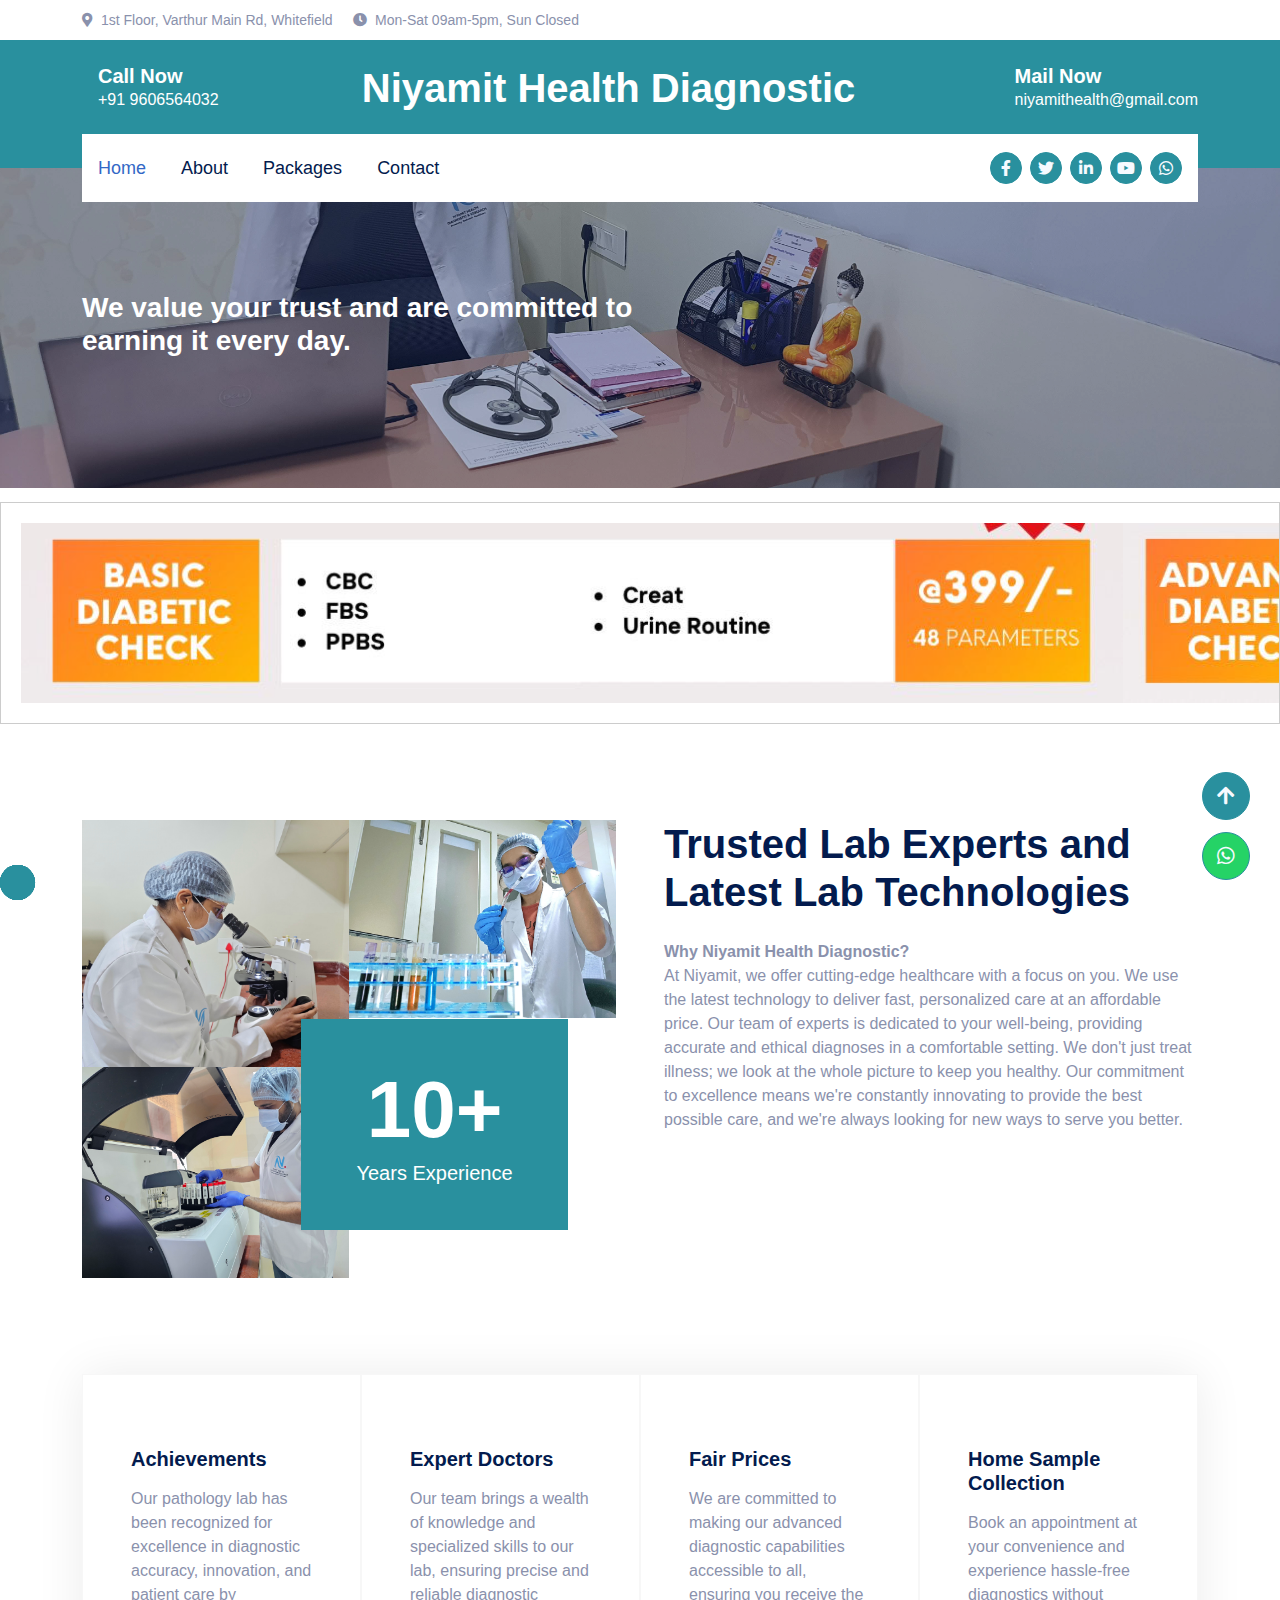
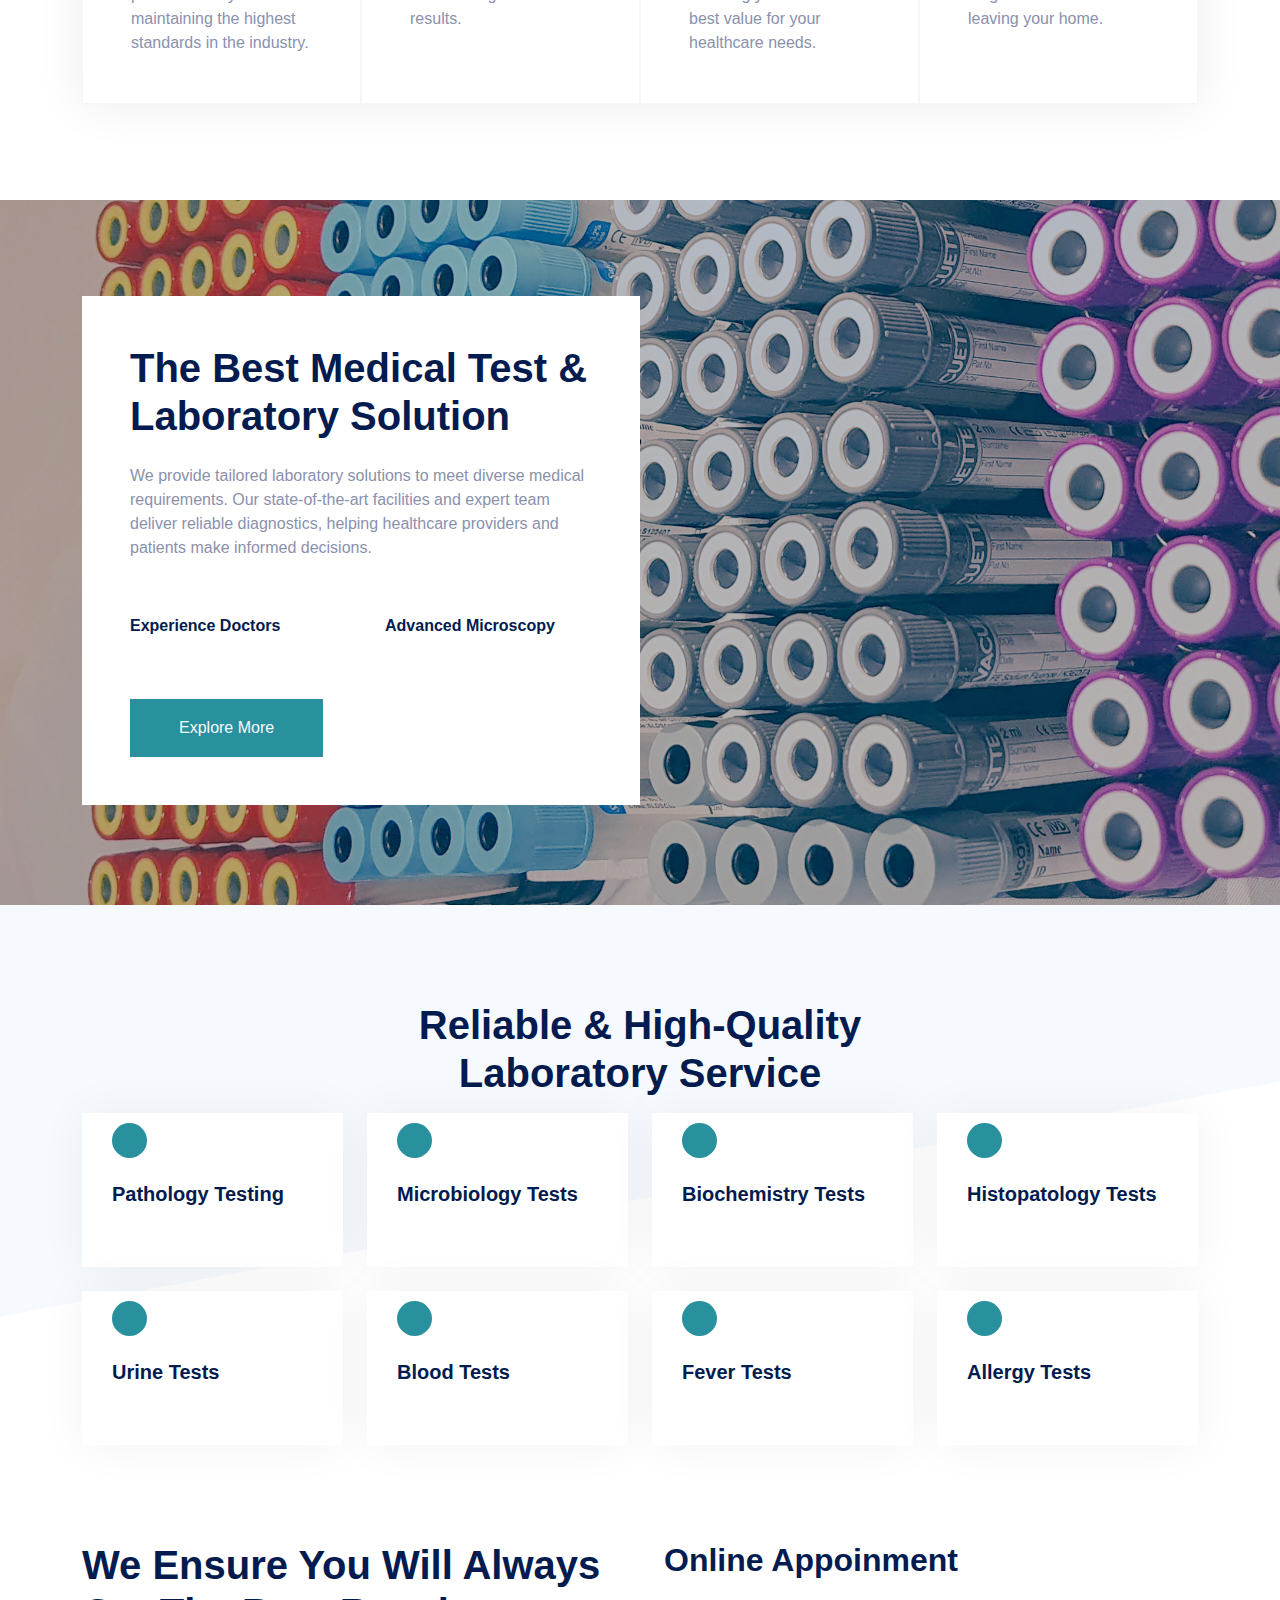
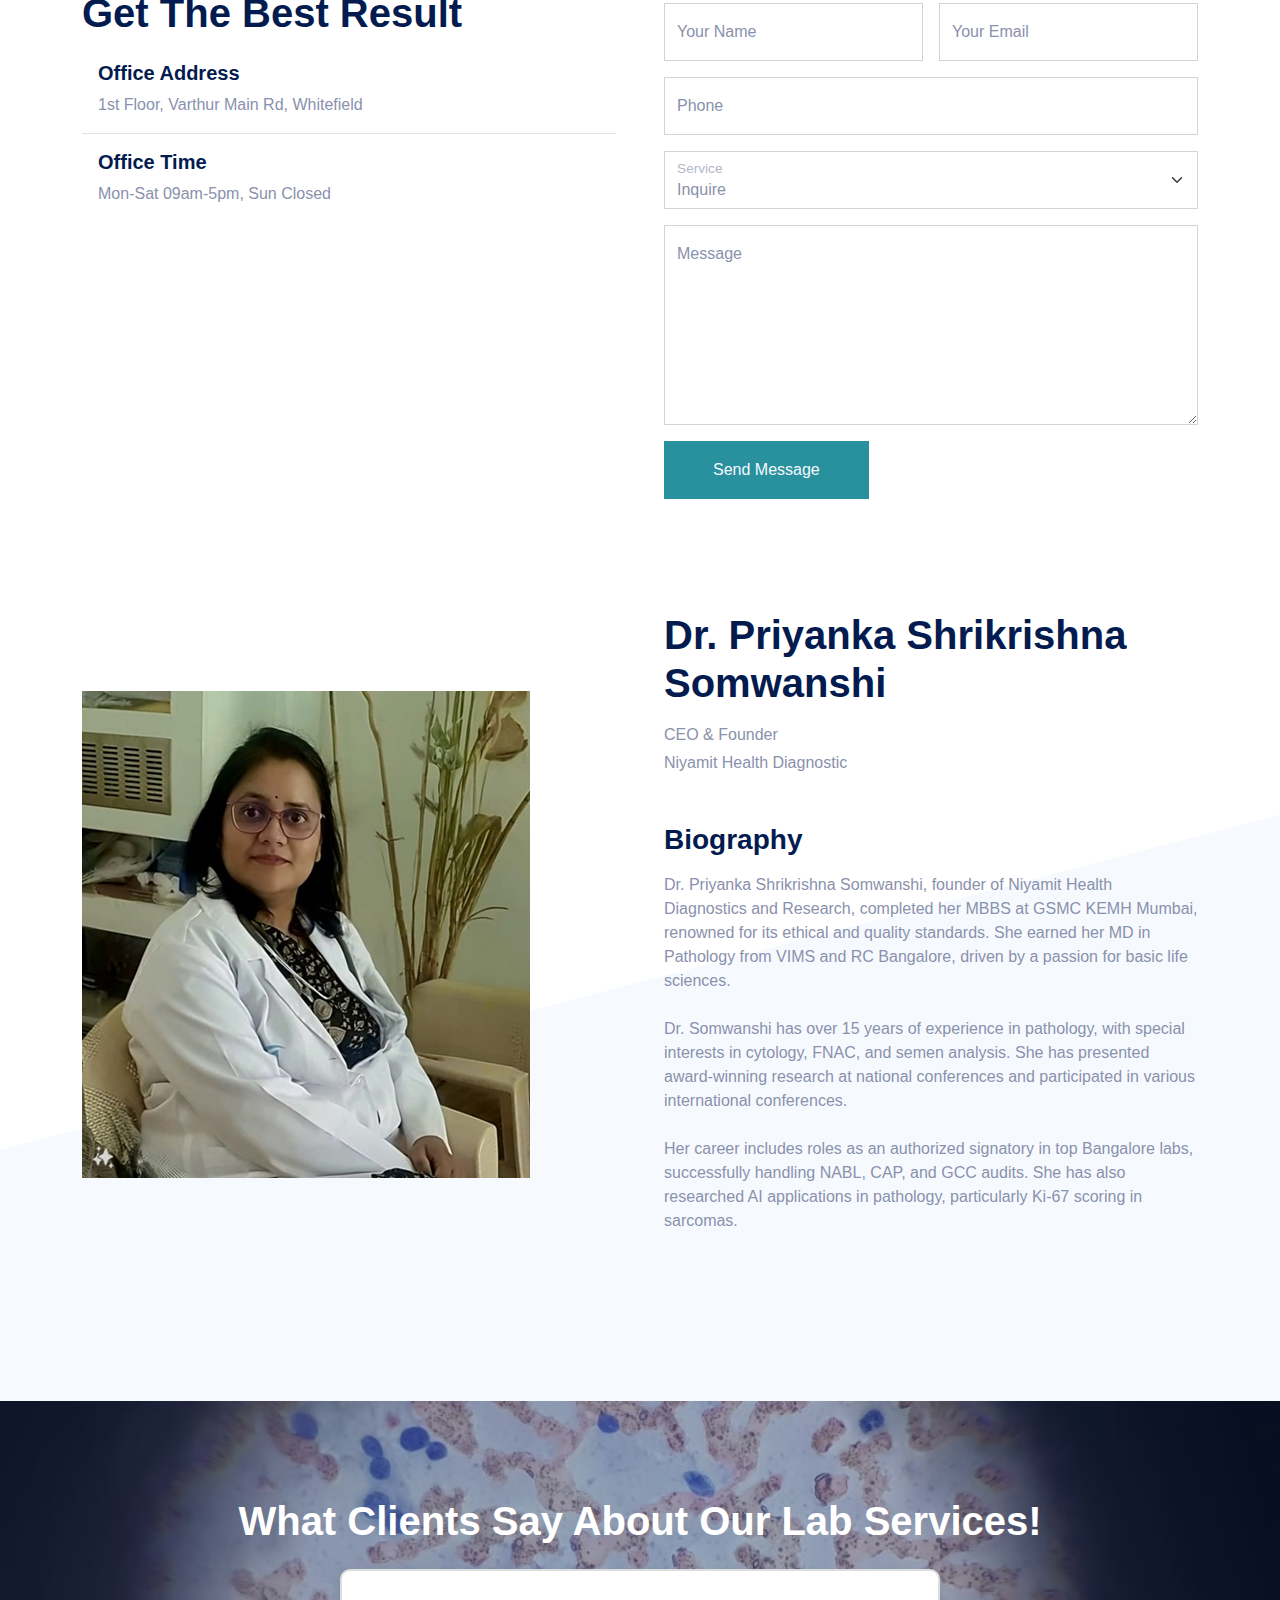
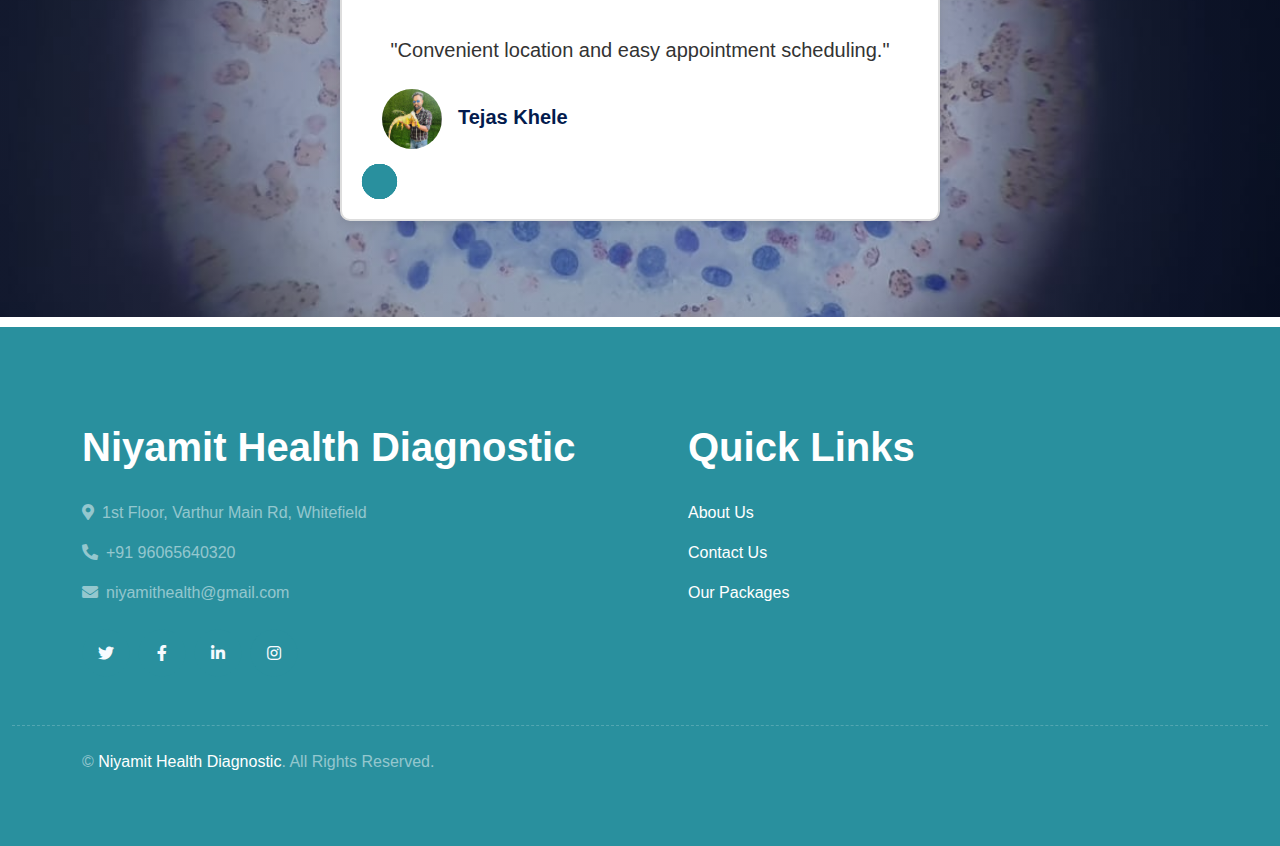
==== commit b1ccce4f: "test" ====
--- a/index.html
+++ b/index.html
@@ -8,11 +8,18 @@
     <meta content="" name="keywords">
     <meta content="" name="description">
 
-      <!-- Customized Main Stylesheet -->
+    <!-- Customized Main Stylesheet -->
     <link href="css/mainStyle.css" rel="stylesheet">
 
     <!-- Template Stylesheet -->
     <link href="css/style.css" rel="stylesheet">
+
+    <!-- JavaScript Libraries -->
+    <script src="https://ajax.googleapis.com/ajax/libs/jquery/3.6.1/jquery.min.js"></script>
+
+     <!--=============== FAVICON ===============-->
+     <link rel="shortcut icon" href="img/favicon.png" type="image/x-icon">
+
 </head>
 
 <body>
@@ -80,7 +87,7 @@
                         <a href="index.html" class="nav-item nav-link active">Home</a>
                         <a href="about.html" class="nav-item nav-link">About</a>
                         <a href="packages.html" class="nav-item nav-link">Packages</a>
-                     
+
                         <a href="contact.html" class="nav-item nav-link">Contact</a>
                     </div>
                     <div class="ms-auto d-none d-lg-flex">
@@ -92,7 +99,8 @@
                                 class="fab fa-linkedin-in"></i></a>
                         <a class="btn btn-sm-square btn-primary ms-2" href="" target="_blank"><i
                                 class="fab fa-youtube"></i></a>
-                        <a class="btn btn-sm-square btn-primary ms-2" href="https://wa.me/919880222998?text=Hello%2C%20I%20would%20like%20to%20book%20an%20Appointment."
+                        <a class="btn btn-sm-square btn-primary ms-2"
+                            href="https://wa.me/919880222998?text=Hello%2C%20I%20would%20like%20to%20book%20an%20Appointment."
                             target="_blank"><i class="fab fa-whatsapp"></i></a>
                     </div>
                 </div>
@@ -112,8 +120,9 @@
                         <div class="container">
                             <div class="row justify-content-start">
                                 <div class="col-lg-7 text-start">
-                                    <h3 class="text-white">We value your trust and are committed to earning it every day.</h3>
-                                   
+                                    <h3 class="text-white">We value your trust and are committed to earning it every
+                                        day.</h3>
+
                                 </div>
                             </div>
                         </div>
@@ -126,7 +135,7 @@
                             <div class="row justify-content-end">
                                 <div class="col-lg-7 text-end">
                                     <h1 class="display-1 text-white animated slideInLeft mb-3">Our Packages</h1>
-                                   <a href="packages.html"
+                                    <a href="packages.html"
                                         class="btn btn-primary py-3 px-5 animated slideInLeft">Explore More</a>
                                 </div>
                             </div>
@@ -134,7 +143,7 @@
                     </div>
                 </div>
             </div>
-        
+
         </div>
     </div>
     <!-- Carousel End -->
@@ -220,7 +229,7 @@
                         excellence means we're constantly innovating to provide the best possible care, and we're always
                         looking for new ways to serve you better.
                     </p>
-                  
+
                 </div>
             </div>
         </div>
@@ -303,7 +312,8 @@
                                 <h6 class="mb-3">Advanced Microscopy</h6>
                             </div>
                         </div>
-                        <a class="btn btn-primary py-3 px-5 wow fadeIn" data-wow-delay="0.5s" href="about.html">Explore More</a>
+                        <a class="btn btn-primary py-3 px-5 wow fadeIn" data-wow-delay="0.5s" href="about.html">Explore
+                            More</a>
                     </div>
                 </div>
                 <div class="col-lg-6">
@@ -311,7 +321,7 @@
                         <div class="col-12 wow fadeIn" data-wow-delay="0.3s">
                             <div class="d-flex align-items-center justify-content-center" style="min-height: 300px;">
                             </div>
-                        </div>                      
+                        </div>
                     </div>
                 </div>
             </div>
@@ -346,7 +356,7 @@
         <div class="container pt-5">
             <div class="text-center mx-auto wow fadeInUp" data-wow-delay="0.1s" style="max-width: 600px;">
                 <h1 class="display-6 mb-3">Reliable & High-Quality Laboratory Service</h1>
-             </div>
+            </div>
             <div class="row g-4">
                 <div class="col-lg-3 col-md-6 wow fadeInUp" data-wow-delay="0.1s">
                     <div class="service-item">
@@ -354,7 +364,7 @@
                             <i class="bi bi-heart-pulse text-dark"></i>
                         </div>
                         <h5 class="mb-3">Pathology Testing</h4>
-                      </div>
+                    </div>
                 </div>
                 <div class="col-lg-3 col-md-6 wow fadeInUp" data-wow-delay="0.3s">
                     <div class="service-item">
@@ -362,7 +372,7 @@
                             <i class="bi bi-lungs text-dark"></i>
                         </div>
                         <h5 class="mb-3">Microbiology Tests</h4>
-                       </div>
+                    </div>
                 </div>
                 <div class="col-lg-3 col-md-6 wow fadeInUp" data-wow-delay="0.5s">
                     <div class="service-item">
@@ -370,7 +380,7 @@
                             <i class="bi bi-virus text-dark"></i>
                         </div>
                         <h5 class="mb-3">Biochemistry Tests</h4>
-                          </div>
+                    </div>
                 </div>
                 <div class="col-lg-3 col-md-6 wow fadeInUp" data-wow-delay="0.7s">
                     <div class="service-item">
@@ -378,7 +388,7 @@
                             <i class="bi bi-capsule-pill text-dark"></i>
                         </div>
                         <h5 class="mb-3">Histopatology Tests</h4>
-                      </div>
+                    </div>
                 </div>
                 <div class="col-lg-3 col-md-6 wow fadeInUp" data-wow-delay="0.1s">
                     <div class="service-item">
@@ -394,7 +404,7 @@
                             <i class="bi bi-prescription2 text-dark"></i>
                         </div>
                         <h5 class="mb-3">Blood Tests</h4>
-                     </div>
+                    </div>
                 </div>
                 <div class="col-lg-3 col-md-6 wow fadeInUp" data-wow-delay="0.5s">
                     <div class="service-item">
@@ -463,7 +473,7 @@
                                         <label for="email">Your Email</label>
                                     </div>
                                 </div>
-                                 <div class="col-12">
+                                <div class="col-12">
                                     <div class="form-floating">
                                         <input type="text" class="form-control" id="phone" name="phone"
                                             placeholder="Phone">
@@ -524,10 +534,10 @@
                     <p class="mb-4">Her career includes roles as an authorized signatory in top Bangalore labs,
                         successfully handling NABL, CAP, and GCC audits. She has also researched AI applications in
                         pathology, particularly Ki-67 scoring in sarcomas.</p>
-               
-                </div>
-            </div>
-           
+
+                </div>
+            </div>
+
         </div>
     </div>
     <!-- Team End -->
@@ -627,7 +637,7 @@
 
 
                     </div>
-                  
+
                 </div>
             </div>
         </div>
@@ -637,7 +647,7 @@
 
 
     <!-- Footer Start -->
-    <div class="container-fluid footer position-relative bg-dark text-white-50 py-5 wow fadeIn" data-wow-delay="0.1s">
+    <div class="container-fluid position-relative bg-dark text-white-50 py-5 wow fadeIn" data-wow-delay="0.1s">
         <div class="container">
             <div class="row g-5 py-5">
                 <div class="col-lg-6 pe-lg-5">
@@ -656,50 +666,54 @@
                     </div>
                 </div>
                 <div class="col-lg-6 ps-lg-5">
-                    <div class="row g-5">
+
+                    <a class="navbar-brand">
+                        <h1 class="h1 text-primary mb-0"><span class="text-white">Quick Links</span></h1>
+                    </a>
+                    <p><a href="about.html">About Us</a></p>
+                    <p><a href="contact.html">Contact Us</a></p>
+                    <p><a href="packages.html">Our Packages</a></p>
+
+                    <!-- <div class="row g-5">
                         <div class="col-sm-6">
                             <h4 class="text-light mb-4">Quick Links</h4>
-                            <a class="btn btn-link" href="about.html">About Us</a>
-                            <a class="btn btn-link" href="contact.html">Contact Us</a>
-                            <a class="btn btn-link" href="packages.html">Our Packages</a>
-                            <a class="btn btn-link" href="">Support</a> -->
-                        </div>
-                      
-                    </div>
-                </div>
-            </div>
-        </div>
-    </div>
-    <!-- Footer End -->
-
-
-    <!-- Copyright Start -->
-    <div class="container-fluid copyright bg-dark text-white-50 py-4">
-        <div class="container">
-            <div class="row">
-                <div class="col-md-6 text-center text-md-start">
-                    <p class="mb-0">&copy; <a href="#">Niyamit Health Diagnostic</a>. All Rights Reserved.</p>
-                </div>
-            </div>
-        </div>
-    </div>
-    <!-- Copyright End -->
-
-
-
-    <!-- Back to Top -->
-    <a href="#" class="btn btn-lg btn-primary btn-lg-square rounded-circle back-to-top"><i
-            class="bi bi-arrow-up"></i></a>
-    <a style="background-color: #25D366 !important;"
-        class="btn btn-lg btn-primary btn-lg-square rounded-circle whatsapp-static"
-        href="https://wa.me/919880222998?text=Hello%2C%20I%20would%20like%20to%20book%20an%20Appointment." target="_blank"><i class="fab fa-whatsapp"></i></a>
-
-
-    <!-- JavaScript Libraries -->
-    <script src="https://ajax.googleapis.com/ajax/libs/jquery/3.6.1/jquery.min.js"></script>
-  
-    <!-- Template Javascript -->
-    <script src="js/main.js"></script>
+                            <h3 class="text-light mb-4"><a href="about.html">About Us</a></h3>
+                            <h3 class="text-light mb-4"><a href="contact.html">Contact Us</a></h3>
+                            <h3 class="text-light mb-4"><a href="packages.html">Our Packages</a></h3>
+                        </div>
+
+                    </div>
+                </div> -->
+                </div>
+            </div>
+        </div>
+        <!-- Footer End -->
+
+
+        <!-- Copyright Start -->
+        <div class="container-fluid copyright bg-dark text-white-50 py-4">
+            <div class="container">
+                <div class="row">
+                    <div class="col-md-6 text-center text-md-start">
+                        <p class="mb-0">&copy; <a href="#">Niyamit Health Diagnostic</a>. All Rights Reserved.</p>
+                    </div>
+                </div>
+            </div>
+        </div>
+        <!-- Copyright End -->
+
+
+
+        <!-- Back to Top -->
+        <a href="#" class="btn btn-lg btn-primary btn-lg-square rounded-circle back-to-top"><i
+                class="fas fa-arrow-up"></i></a>
+        <a style="background-color: #25D366 !important;"
+            class="btn btn-lg btn-primary btn-lg-square rounded-circle whatsapp-static"
+            href="https://wa.me/919880222998?text=Hello%2C%20I%20would%20like%20to%20book%20an%20Appointment."
+            target="_blank"><i class="fab fa-whatsapp"></i></a>
+
+        <!-- Template Javascript -->
+        <script src="js/main.js"></script>
 </body>
 
 </html>--- a/css/mainStyle.css
+++ b/css/mainStyle.css
@@ -228,7 +228,7 @@
 }
 
 a {
-    color: #3368c6;
+    color: #ffffff;
     text-decoration: none
 }
 
@@ -8429,7 +8429,7 @@
 }
 
 .bg-dark {
-    background-color: #031b4e !important
+    background-color: #29909e !important
 }
 
 .bg-body {
--- a/css/style.css
+++ b/css/style.css
@@ -1,3 +1,8 @@
+/*=============== GOOGLE FONTS ===============*/
+@import url('https://fonts.googleapis.com/css2?family=Poppins:wght@400;500;600;900&display=swap');
+/*=============== icons ===============*/
+@import url('https://cdnjs.cloudflare.com/ajax/libs/font-awesome/5.15.4/css/all.min.css');
+
 
 .back-to-top {
     position: fixed;
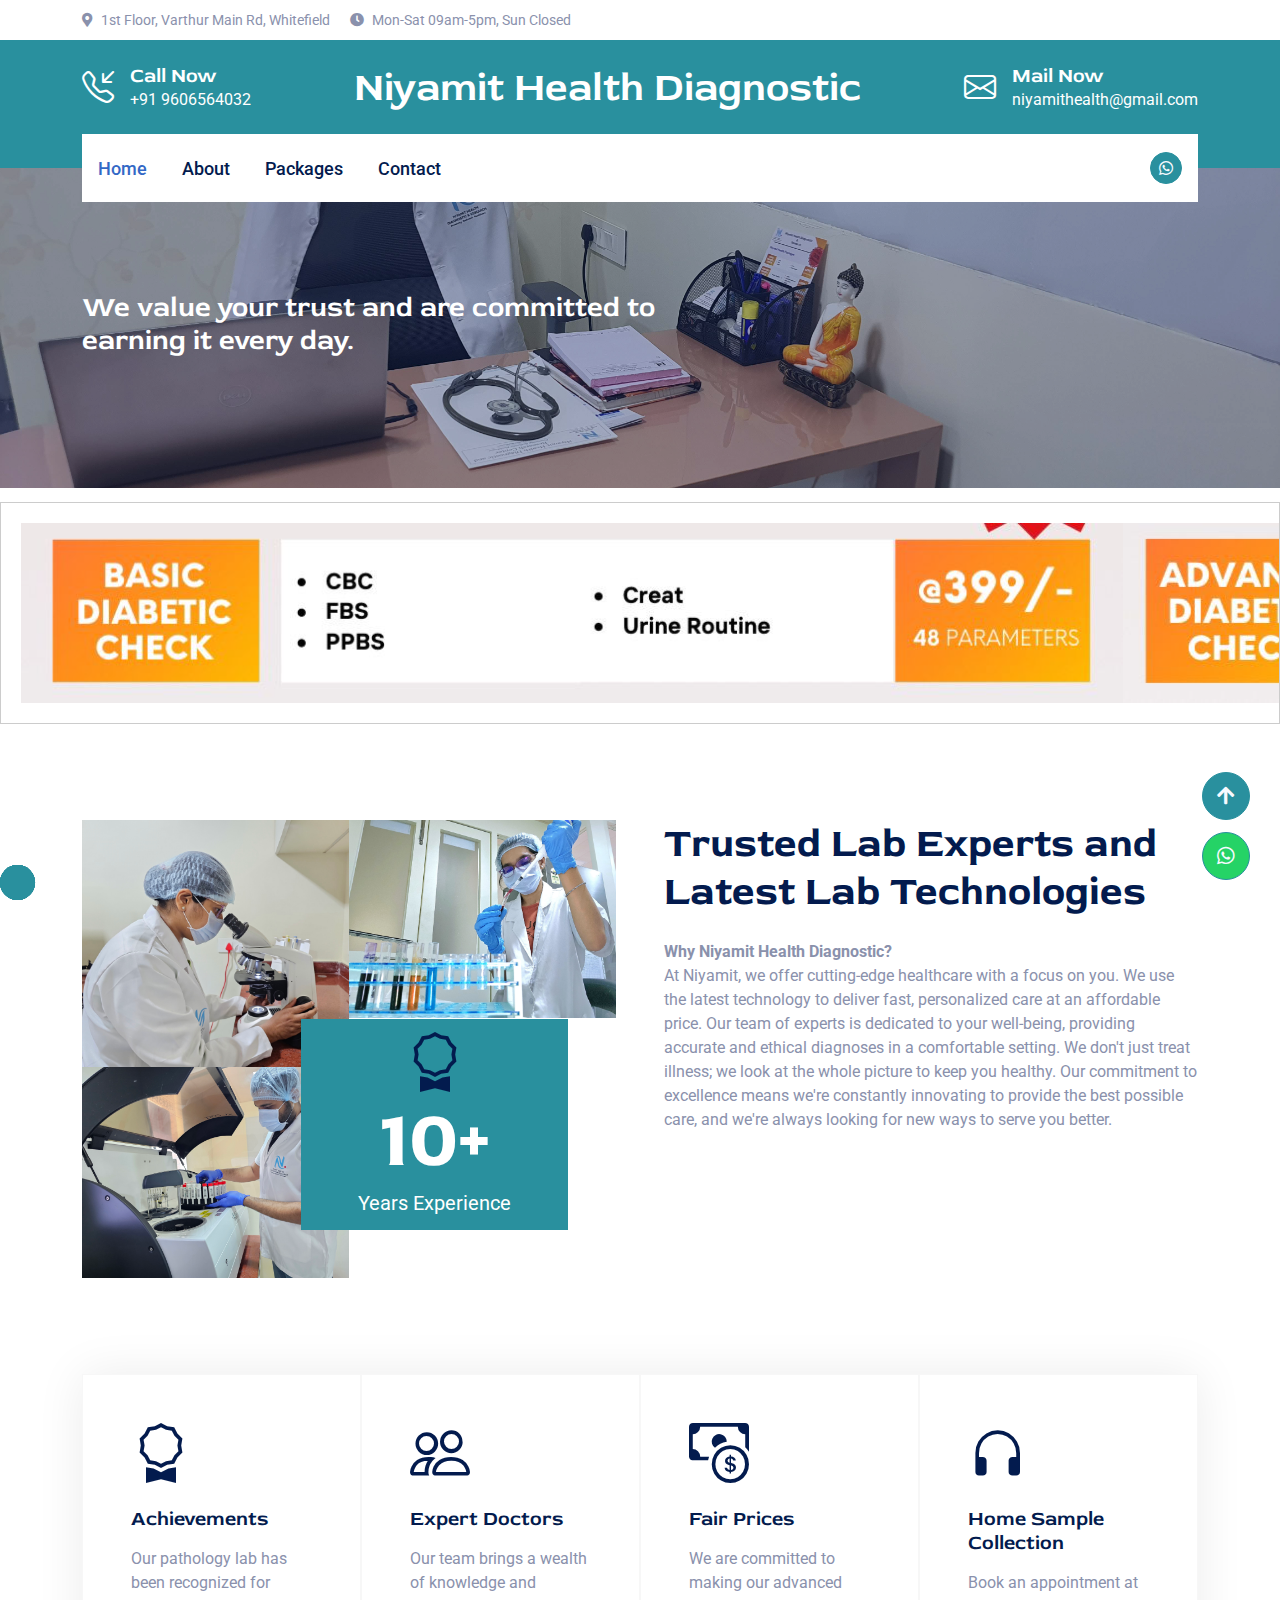
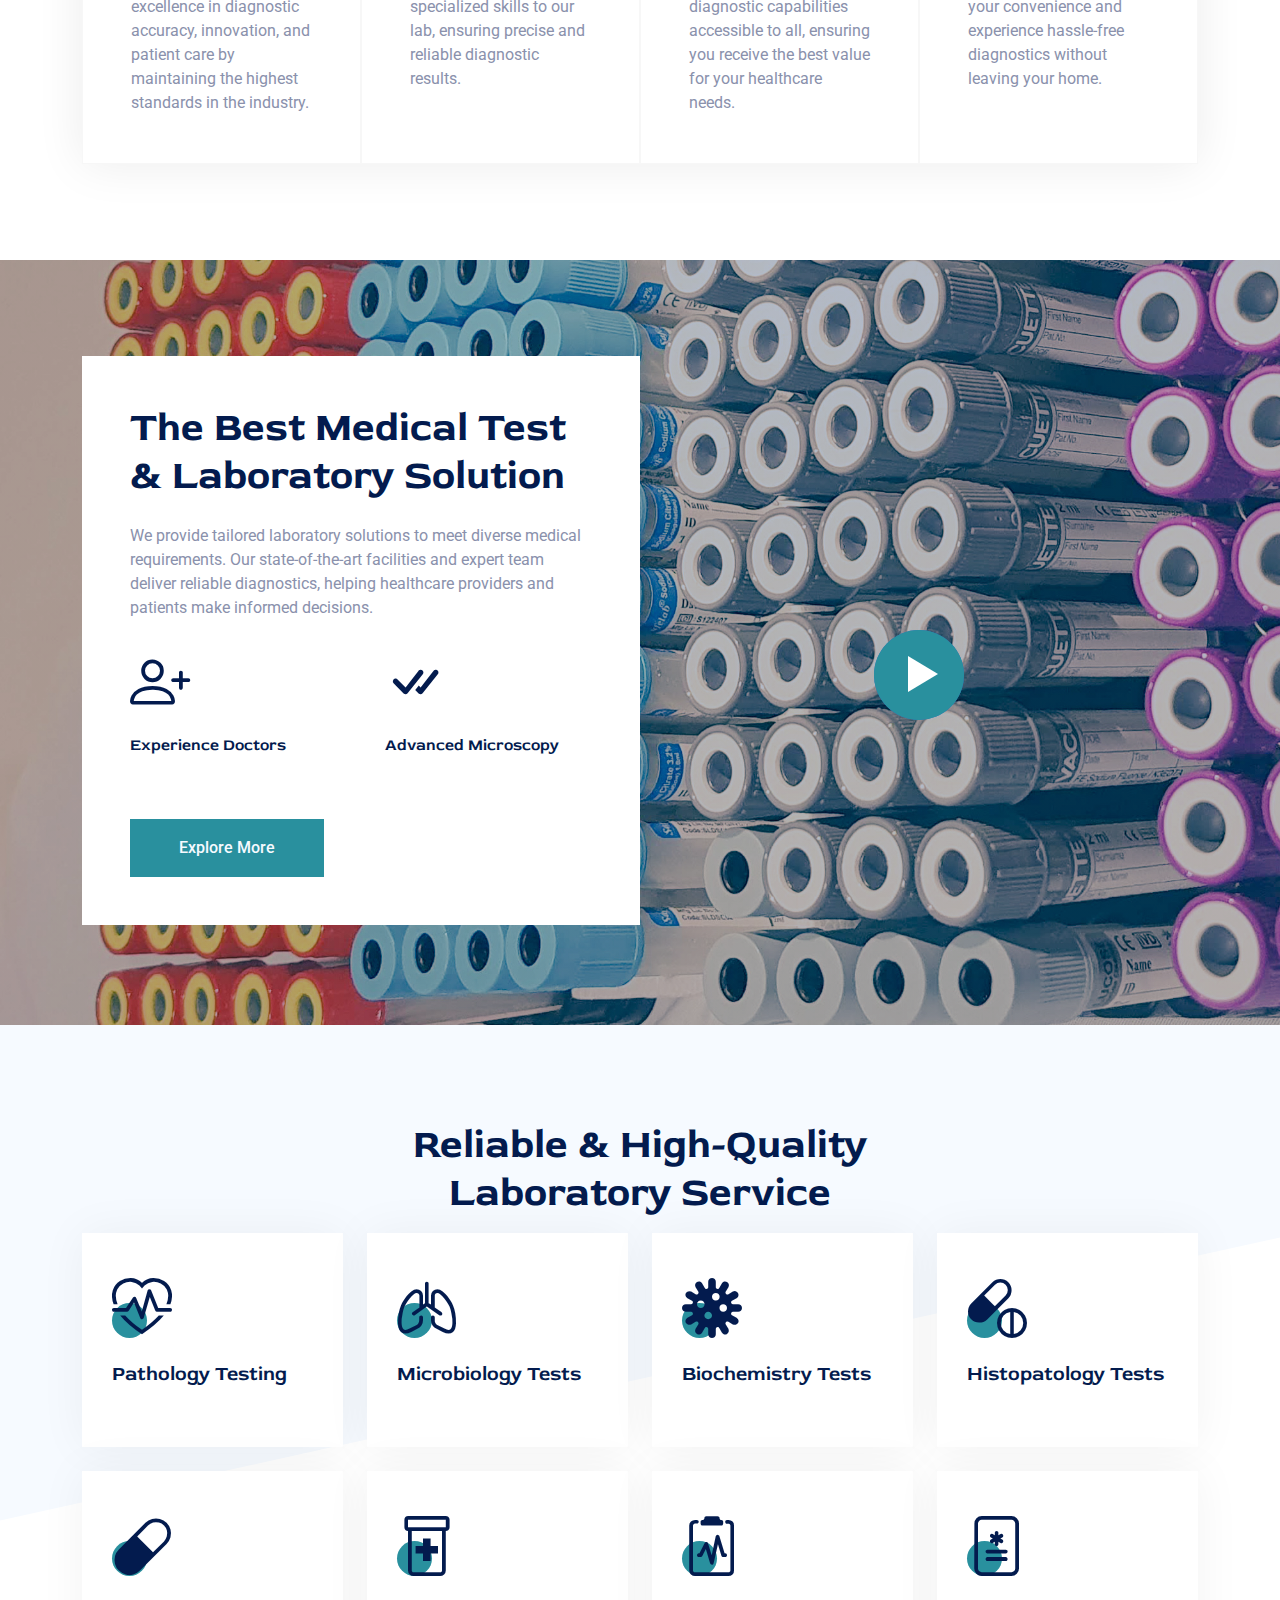
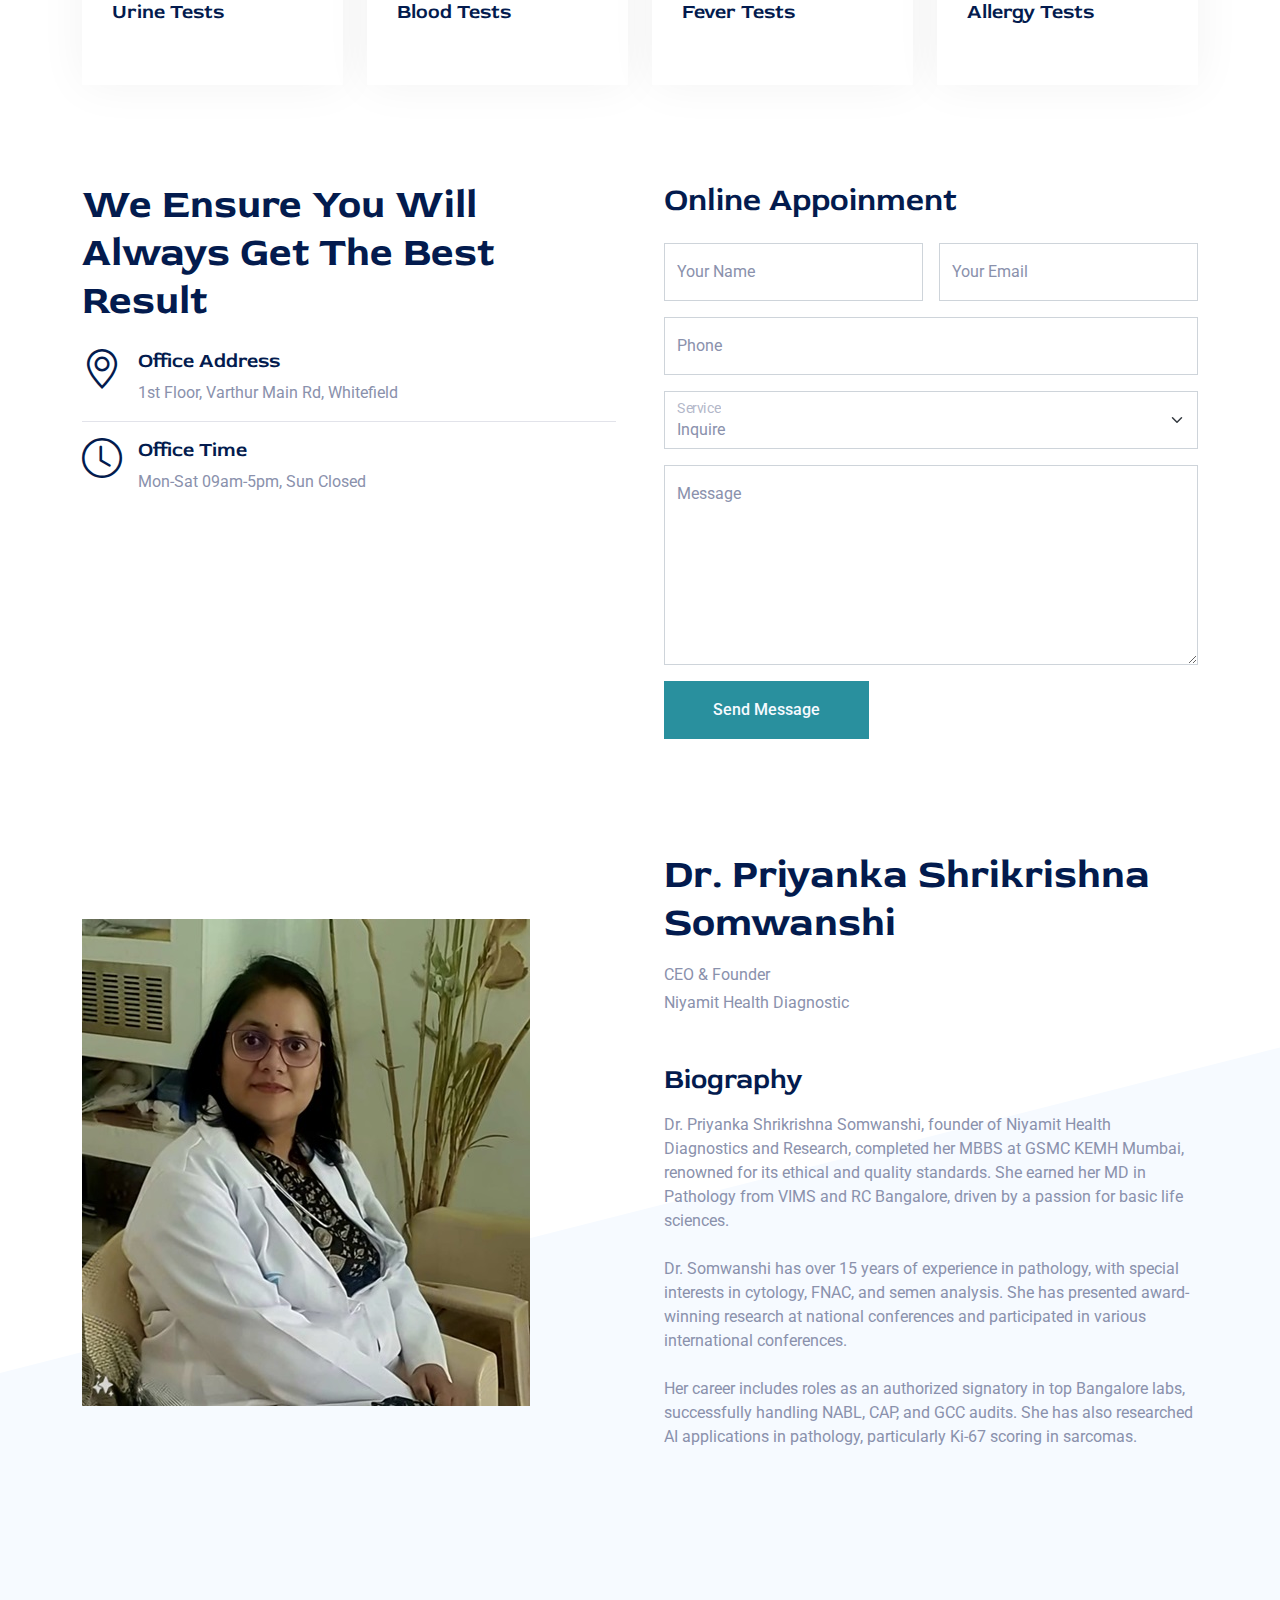
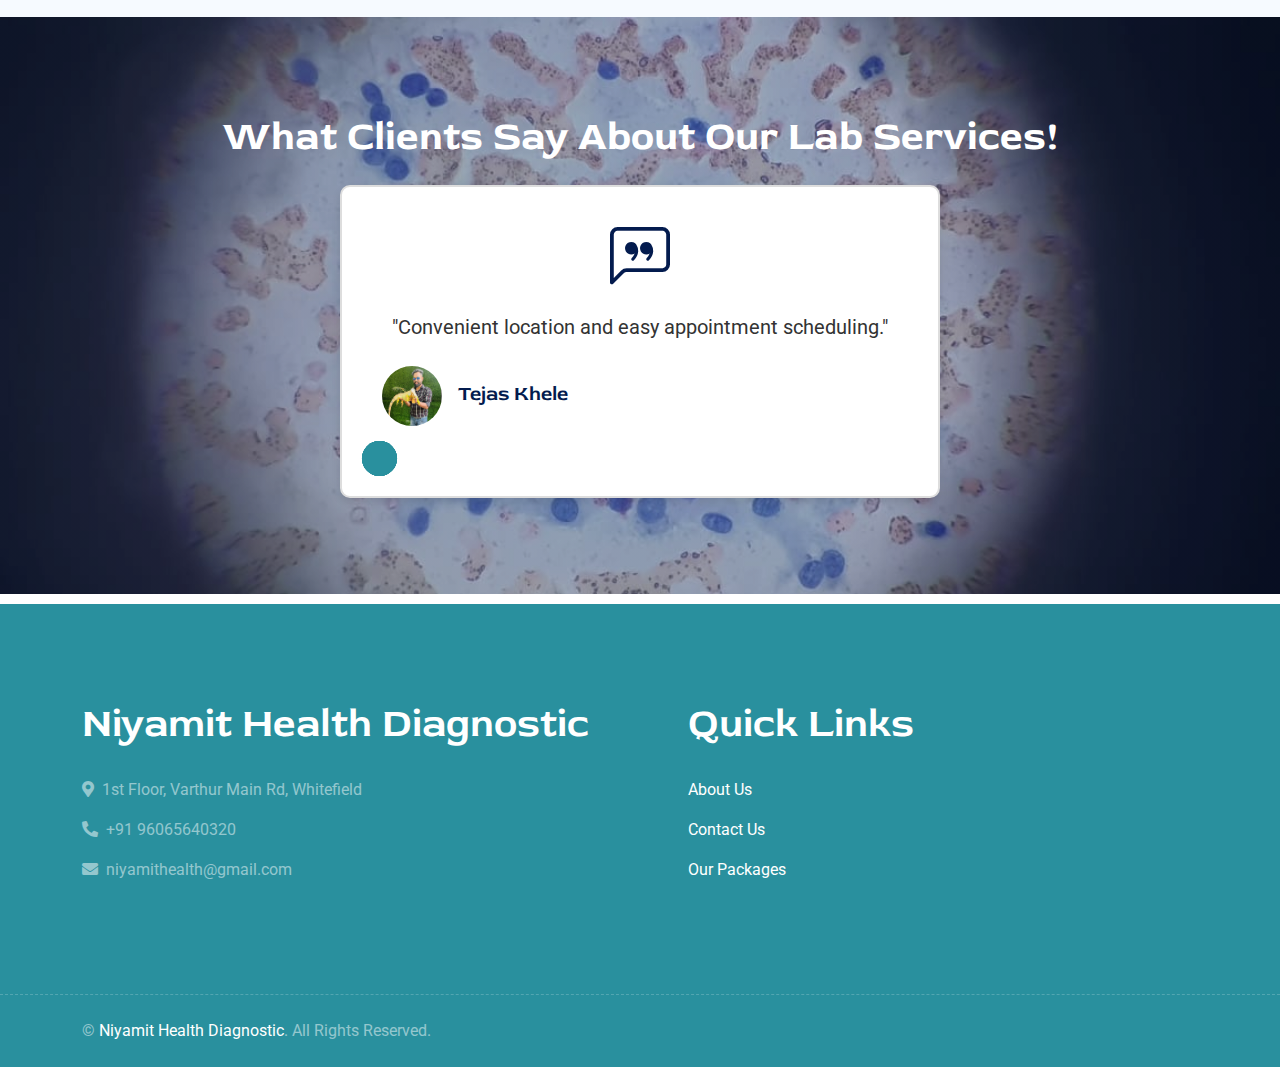
==== commit eb07258f: "SemiFinal" ====
--- a/index.html
+++ b/index.html
@@ -8,25 +8,31 @@
     <meta content="" name="keywords">
     <meta content="" name="description">
 
-    <!-- Customized Main Stylesheet -->
-    <link href="css/mainStyle.css" rel="stylesheet">
+    <!-- Favicon -->
+    <link href="img/favicon.png" rel="icon">
+
+    <!-- Google Web Fonts -->
+    <link rel="preconnect" href="https://fonts.googleapis.com">
+    <link rel="preconnect" href="https://fonts.gstatic.com" crossorigin>
+    <link href="https://fonts.googleapis.com/css2?family=Roboto:wght@400;500&family=Red+Rose:wght@600;700&display=swap"
+        rel="stylesheet">
+
+    <!-- Icon Font Stylesheet -->
+    <link href="https://cdnjs.cloudflare.com/ajax/libs/font-awesome/5.10.0/css/all.min.css" rel="stylesheet">
+    <link rel="stylesheet" href="https://cdn.jsdelivr.net/npm/bootstrap-icons@1.10.4/font/bootstrap-icons.css">
+
+    <!-- Customized Bootstrap Stylesheet -->
+    <link href="css/bootstrap.min.css" rel="stylesheet">
 
     <!-- Template Stylesheet -->
     <link href="css/style.css" rel="stylesheet">
-
-    <!-- JavaScript Libraries -->
-    <script src="https://ajax.googleapis.com/ajax/libs/jquery/3.6.1/jquery.min.js"></script>
-
-     <!--=============== FAVICON ===============-->
-     <link rel="shortcut icon" href="img/favicon.png" type="image/x-icon">
-
 </head>
 
 <body>
     <!-- Spinner Start -->
     <div id="spinner"
         class="show bg-white position-fixed translate-middle w-100 vh-100 top-50 start-50 d-flex align-items-center justify-content-center">
-        <div class="spinner-border text-primary" role="status" style="width: 3rem; height: 3rem;"></div>
+        <div class="spinner-border text-primary" role="status" style="width: 3rem; height: 3rem;">Loading</div>
     </div>
     <!-- Spinner End -->
 
@@ -91,16 +97,16 @@
                         <a href="contact.html" class="nav-item nav-link">Contact</a>
                     </div>
                     <div class="ms-auto d-none d-lg-flex">
-                        <a class="btn btn-sm-square btn-primary ms-2" href="" target="_blank"><i
-                                class="fab fa-facebook-f"></i></a>
-                        <a class="btn btn-sm-square btn-primary ms-2" href="" target="_blank"><i
-                                class="fab fa-twitter"></i></a>
-                        <a class="btn btn-sm-square btn-primary ms-2" href="" target="_blank"><i
-                                class="fab fa-linkedin-in"></i></a>
-                        <a class="btn btn-sm-square btn-primary ms-2" href="" target="_blank"><i
-                                class="fab fa-youtube"></i></a>
+                        <a class="btn btn-sm-square btn-primary ms-2" href="" target="_blank"
+                            style="display: none !important;"><i class="fab fa-facebook-f"></i></a>
+                        <a class="btn btn-sm-square btn-primary ms-2" href="" target="_blank"
+                            style="display: none !important;"><i class="fab fa-twitter"></i></a>
+                        <a class="btn btn-sm-square btn-primary ms-2" href="" target="_blank"
+                            style="display: none !important;"><i class="fab fa-linkedin-in"></i></a>
+                        <a class="btn btn-sm-square btn-primary ms-2" href="" target="_blank"
+                            style="display: none !important;"><i class="fab fa-youtube"></i></a>
                         <a class="btn btn-sm-square btn-primary ms-2"
-                            href="https://wa.me/919880222998?text=Hello%2C%20I%20would%20like%20to%20book%20an%20Appointment."
+                            href="https://wa.me/919606564032?text=Hello%2C%20I%20would%20like%20to%20book%20an%20Appointment."
                             target="_blank"><i class="fab fa-whatsapp"></i></a>
                     </div>
                 </div>
@@ -319,7 +325,11 @@
                 <div class="col-lg-6">
                     <div class="row h-100 align-items-end">
                         <div class="col-12 wow fadeIn" data-wow-delay="0.3s">
-                            <div class="d-flex align-items-center justify-content-center" style="min-height: 300px;">
+                            <div class="d-flex align-items-center justify-content-center" style="min-height: 700px;">
+                                <button type="button" class="btn-play" data-bs-toggle="modal" data-src="video"
+                                    data-bs-target="#videoModal">
+                                    <span></span>
+                                </button>
                             </div>
                         </div>
                     </div>
@@ -336,20 +346,20 @@
         <div class="modal-dialog">
             <div class="modal-content rounded-0">
                 <div class="modal-header">
-                    <h3 class="modal-title" id="exampleModalLabel">Youtube Video</h3>
+                    <h3 class="modal-title" id="exampleModalLabel">Our Achievements</h3>
                     <button type="button" class="btn-close" data-bs-dismiss="modal" aria-label="Close"></button>
                 </div>
                 <div class="modal-body">
                     <div class="ratio ratio-16x9">
-                        <iframe class="embed-responsive-item" src="" id="video" allowfullscreen
-                            allowscriptaccess="always" allow="autoplay"></iframe>
-                    </div>
-                </div>
-            </div>
-        </div>
-    </div>
-    <!-- Video Modal End -->
-
+                        <video id="modalVideo" style="max-height: 600px; padding-bottom: 80px;" controls autoplay>
+                            <source src="video.mp4" type="video/mp4">
+                            Your browser does not support the video tag.
+                        </video>
+                    </div>
+                </div>
+            </div>
+        </div>
+    </div>
 
     <!-- Service Start -->
     <div class="container-fluid container-service py-5">
@@ -657,7 +667,7 @@
                     <p><i class="fa fa-map-marker-alt me-2"></i>1st Floor, Varthur Main Rd, Whitefield</p>
                     <p><i class="fa fa-phone-alt me-2"></i>+91 96065640320</p>
                     <p><i class="fa fa-envelope me-2"></i>niyamithealth@gmail.com</p>
-                    <div class="d-flex mt-4">
+                    <div class="d-flex mt-4" style="display: none !important;">
                         <a class="btn btn-lg-square btn-primary me-2" href="#"><i class="fab fa-twitter"></i></a>
                         <a class="btn btn-lg-square btn-primary me-2" href="#"><i class="fab fa-facebook-f"></i></a>
                         <a class="btn btn-lg-square btn-primary me-2" href="#"><i class="fab fa-linkedin-in"></i></a>
@@ -687,33 +697,41 @@
                 </div>
             </div>
         </div>
-        <!-- Footer End -->
-
-
-        <!-- Copyright Start -->
-        <div class="container-fluid copyright bg-dark text-white-50 py-4">
-            <div class="container">
-                <div class="row">
-                    <div class="col-md-6 text-center text-md-start">
-                        <p class="mb-0">&copy; <a href="#">Niyamit Health Diagnostic</a>. All Rights Reserved.</p>
-                    </div>
-                </div>
-            </div>
-        </div>
-        <!-- Copyright End -->
-
-
-
-        <!-- Back to Top -->
-        <a href="#" class="btn btn-lg btn-primary btn-lg-square rounded-circle back-to-top"><i
-                class="fas fa-arrow-up"></i></a>
-        <a style="background-color: #25D366 !important;"
-            class="btn btn-lg btn-primary btn-lg-square rounded-circle whatsapp-static"
-            href="https://wa.me/919880222998?text=Hello%2C%20I%20would%20like%20to%20book%20an%20Appointment."
-            target="_blank"><i class="fab fa-whatsapp"></i></a>
-
-        <!-- Template Javascript -->
-        <script src="js/main.js"></script>
+    </div>
+    <!-- Footer End -->
+
+
+    <!-- Copyright Start -->
+    <div class="container-fluid copyright bg-dark text-white-50 py-4">
+        <div class="container">
+            <div class="row">
+                <div class="col-md-6 text-center text-md-start">
+                    <p class="mb-0">&copy; <a href="#">Niyamit Health Diagnostic</a>. All Rights Reserved.</p>
+                </div>
+            </div>
+        </div>
+    </div>
+    <!-- Copyright End -->
+
+
+
+    <!-- Back to Top -->
+    <a href="#" class="btn btn-lg btn-primary btn-lg-square rounded-circle back-to-top"><i
+            class="fas fa-arrow-up"></i></a>
+    <a style="background-color: #25D366 !important;"
+        class="btn btn-lg btn-primary btn-lg-square rounded-circle whatsapp-static"
+        href="https://wa.me/919606564032?text=Hello%2C%20I%20would%20like%20to%20book%20an%20Appointment."
+        target="_blank"><i class="fab fa-whatsapp"></i></a>
+
+    <!-- JavaScript Libraries -->
+    <script src="https://ajax.googleapis.com/ajax/libs/jquery/3.6.1/jquery.min.js"></script>
+    <script src="https://code.jquery.com/ui/1.12.1/jquery-ui.min.js"></script>
+    <script src="https://cdn.jsdelivr.net/npm/bootstrap@5.0.0/dist/js/bootstrap.bundle.min.js"></script>
+
+    <!-- Template Javascript -->
+    <script src="js/main.js"></script>
+    <script src="js/indexscript.js"></script>
+
 </body>
 
 </html>--- a/css/style.css
+++ b/css/style.css
@@ -228,6 +228,8 @@
 .page-header {
     background: linear-gradient(rgba(3, 27, 78, .3), rgba(3, 27, 78, .3)), url(../img/testimonial.jpg) center center no-repeat;
     background-size: cover;
+    padding-top: 0rem !important;
+    padding-bottom: 0rem !important;
 }
 
 .page-header .breadcrumb-item+.breadcrumb-item::before {
@@ -620,7 +622,7 @@
 }
 
 .btn-play:after {
-    background: #dc3545;
+    background: #29909e;
 }
    /* CSS for basic styling */
     .text-element {
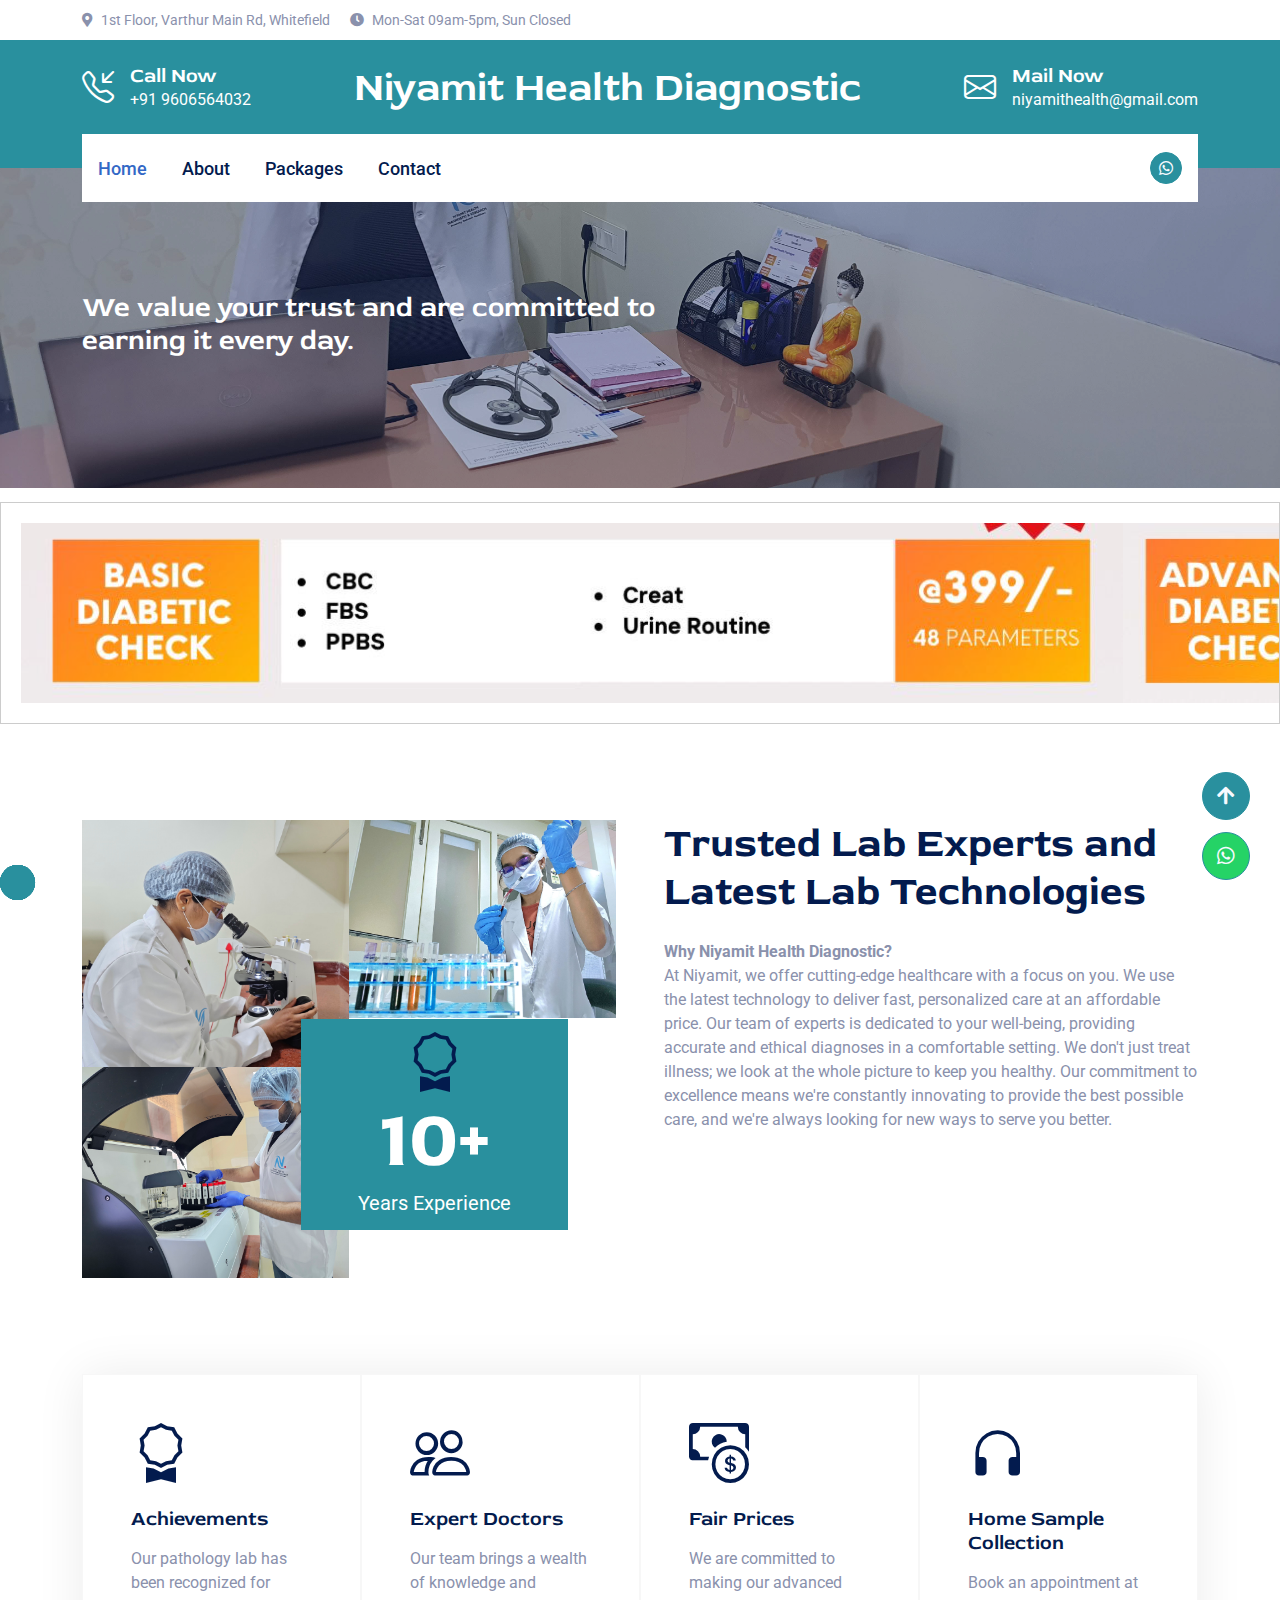
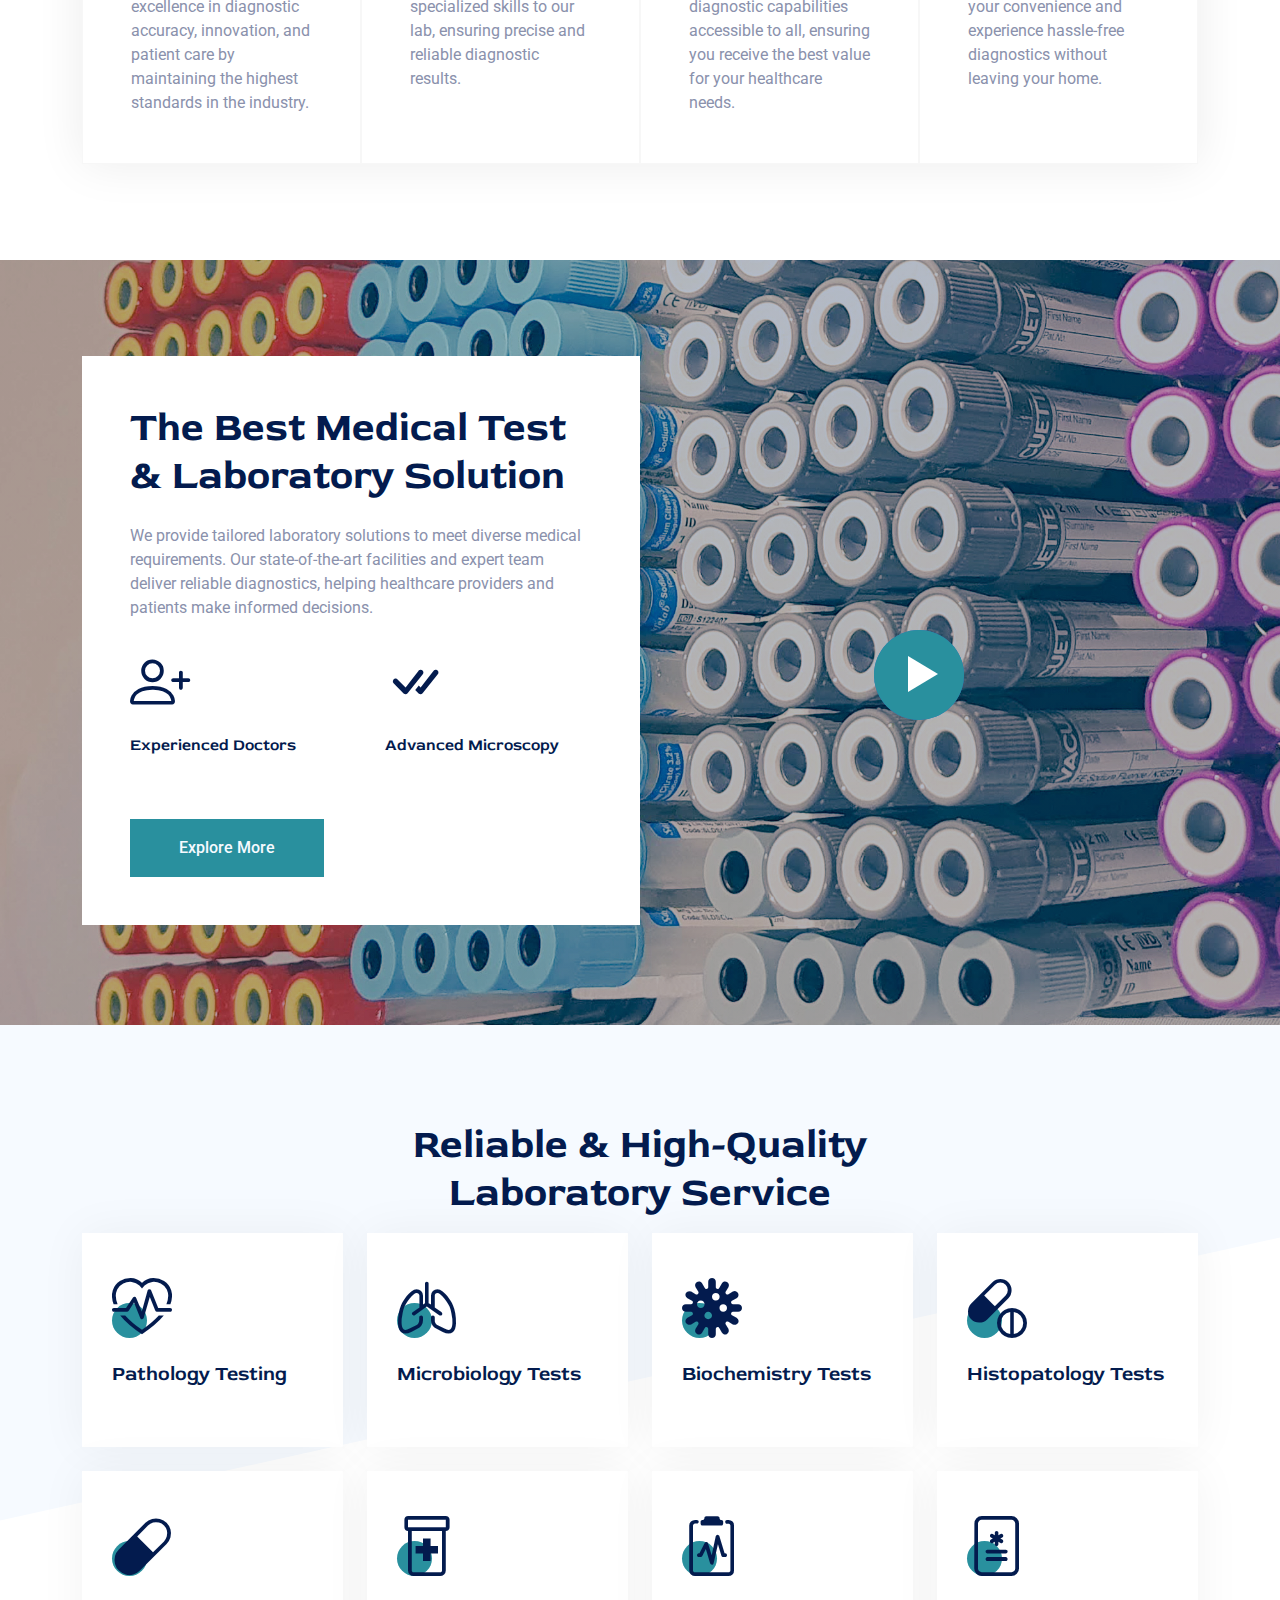
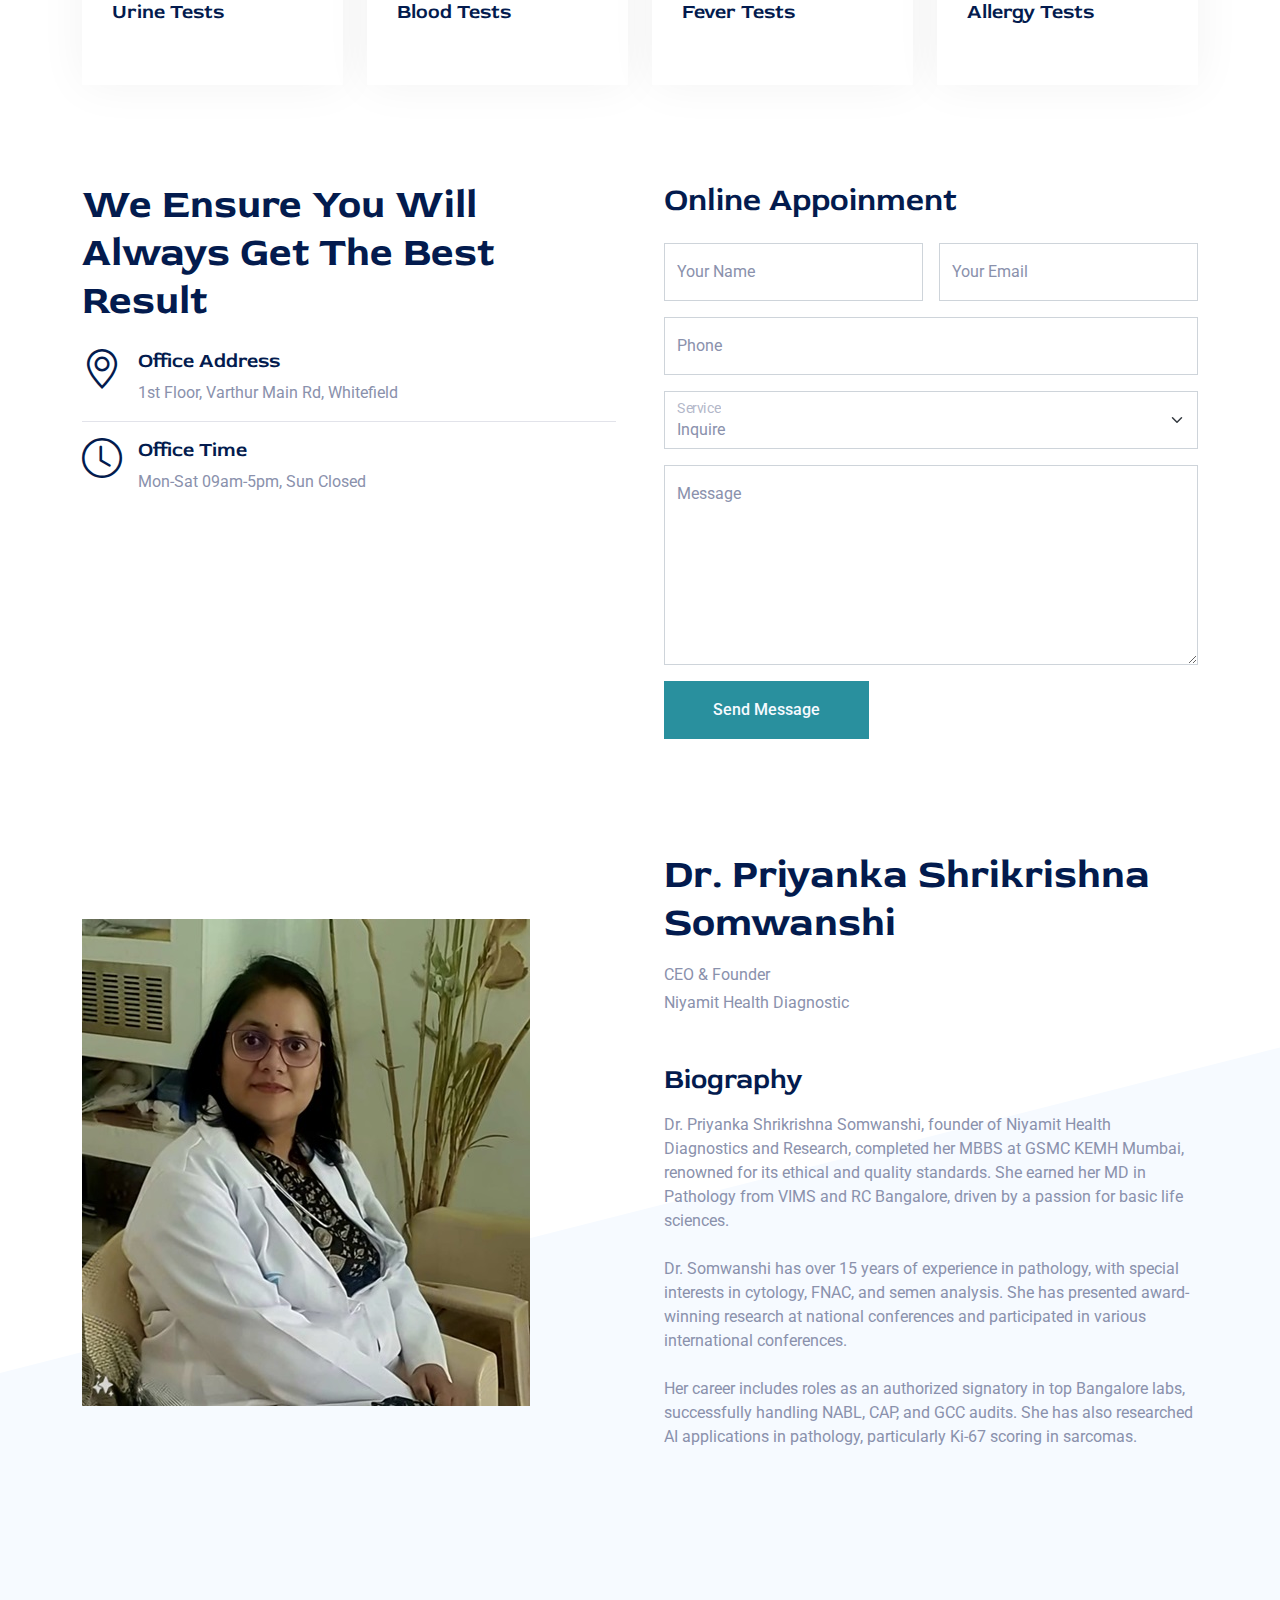
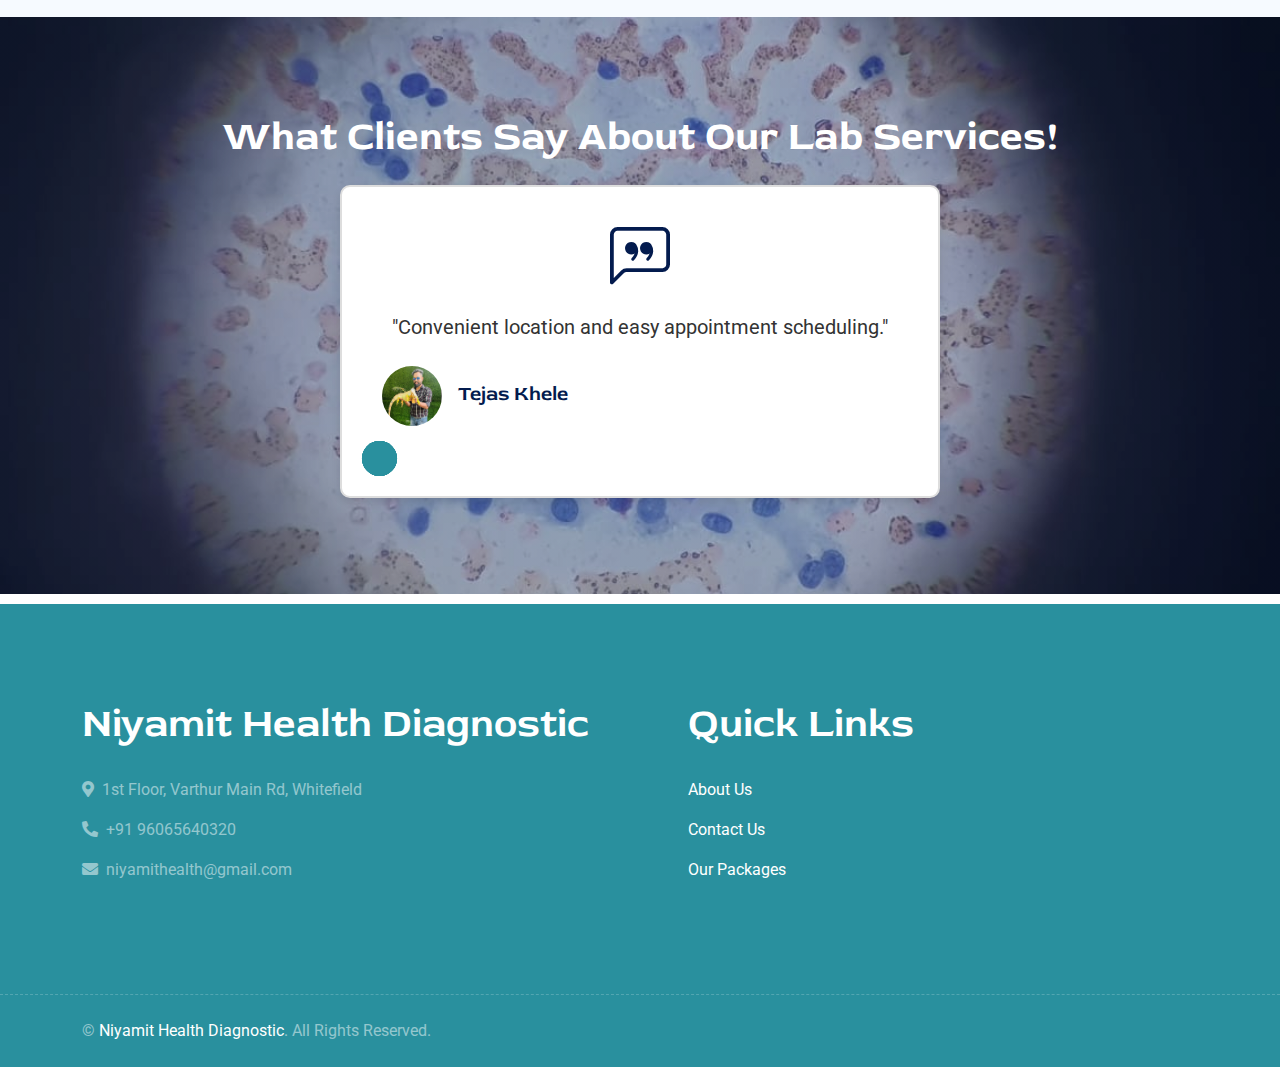
==== commit a7afec38: "video fix" ====
--- a/index.html
+++ b/index.html
@@ -309,7 +309,7 @@
                                 <div class="icon-box-primary mb-4">
                                     <i class="bi bi-person-plus text-dark"></i>
                                 </div>
-                                <h6 class="mb-3">Experience Doctors</h6>
+                                <h6 class="mb-3">Experienced Doctors</h6>
                             </div>
                             <div class="col-sm-6 wow fadeIn" data-wow-delay="0.4s">
                                 <div class="icon-box-primary mb-4">
@@ -339,7 +339,6 @@
     </div>
     <!-- Features End -->
 
-
     <!-- Video Modal Start -->
     <div class="modal modal-video fade" id="videoModal" tabindex="-1" aria-labelledby="exampleModalLabel"
         aria-hidden="true">
@@ -351,7 +350,7 @@
                 </div>
                 <div class="modal-body">
                     <div class="ratio ratio-16x9">
-                        <video id="modalVideo" style="max-height: 600px; padding-bottom: 80px;" controls autoplay>
+                        <video id="modalVideo" style="max-height: 600px; padding-bottom: 80px;" controls>
                             <source src="video.mp4" type="video/mp4">
                             Your browser does not support the video tag.
                         </video>
@@ -360,6 +359,7 @@
             </div>
         </div>
     </div>
+    <!-- Video Modal End -->
 
     <!-- Service Start -->
     <div class="container-fluid container-service py-5">
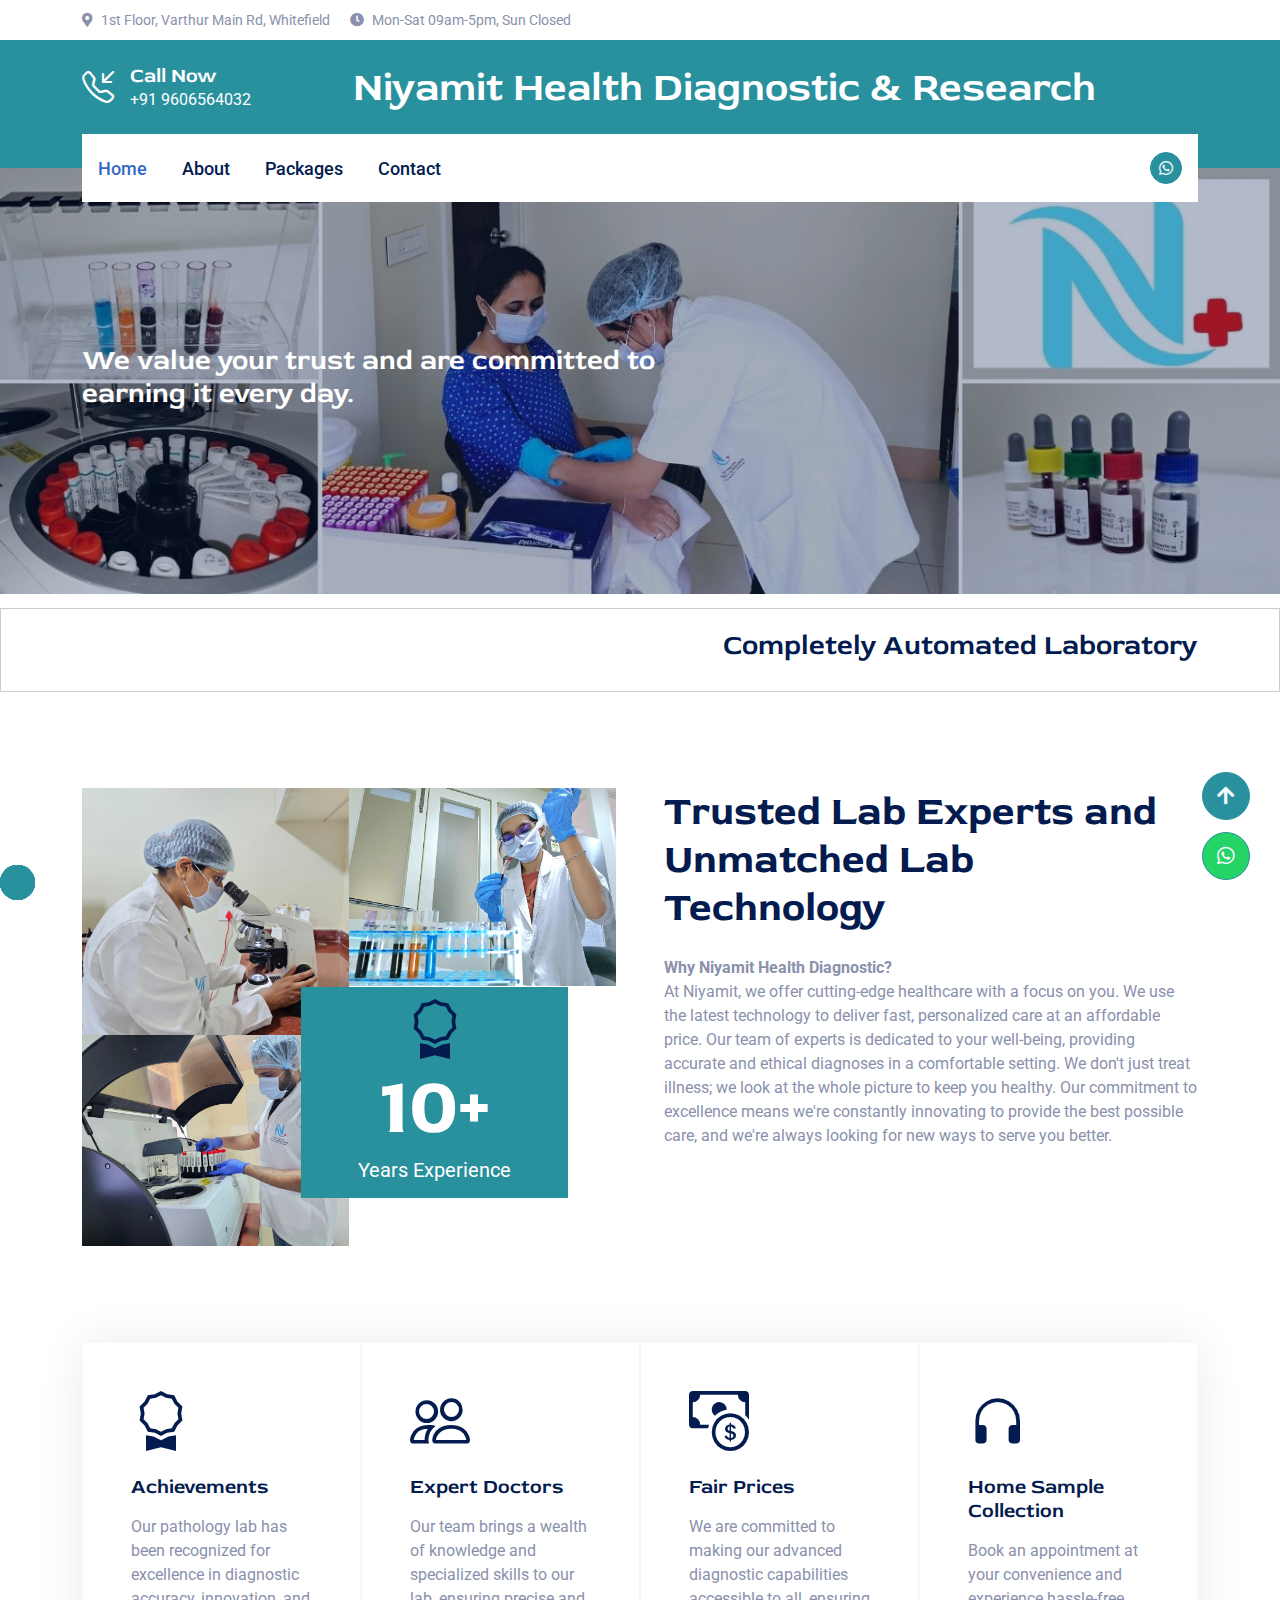
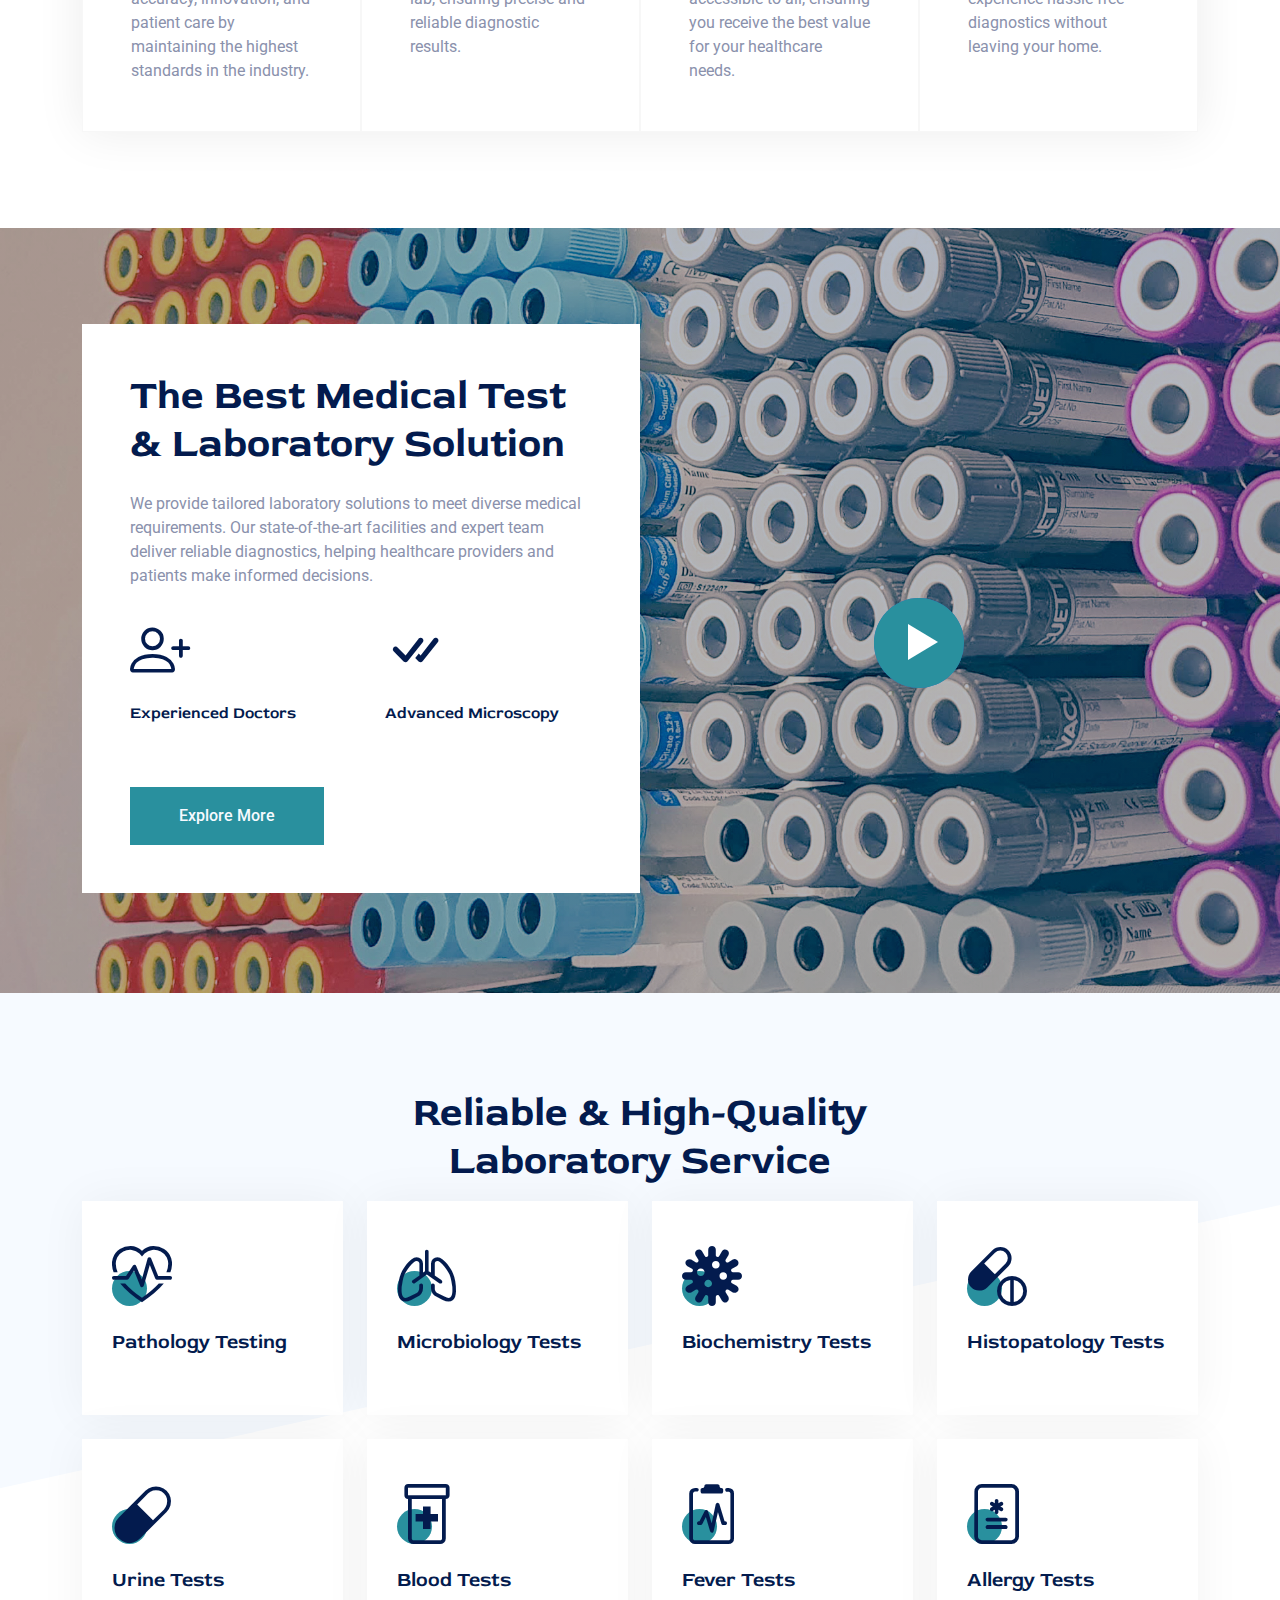
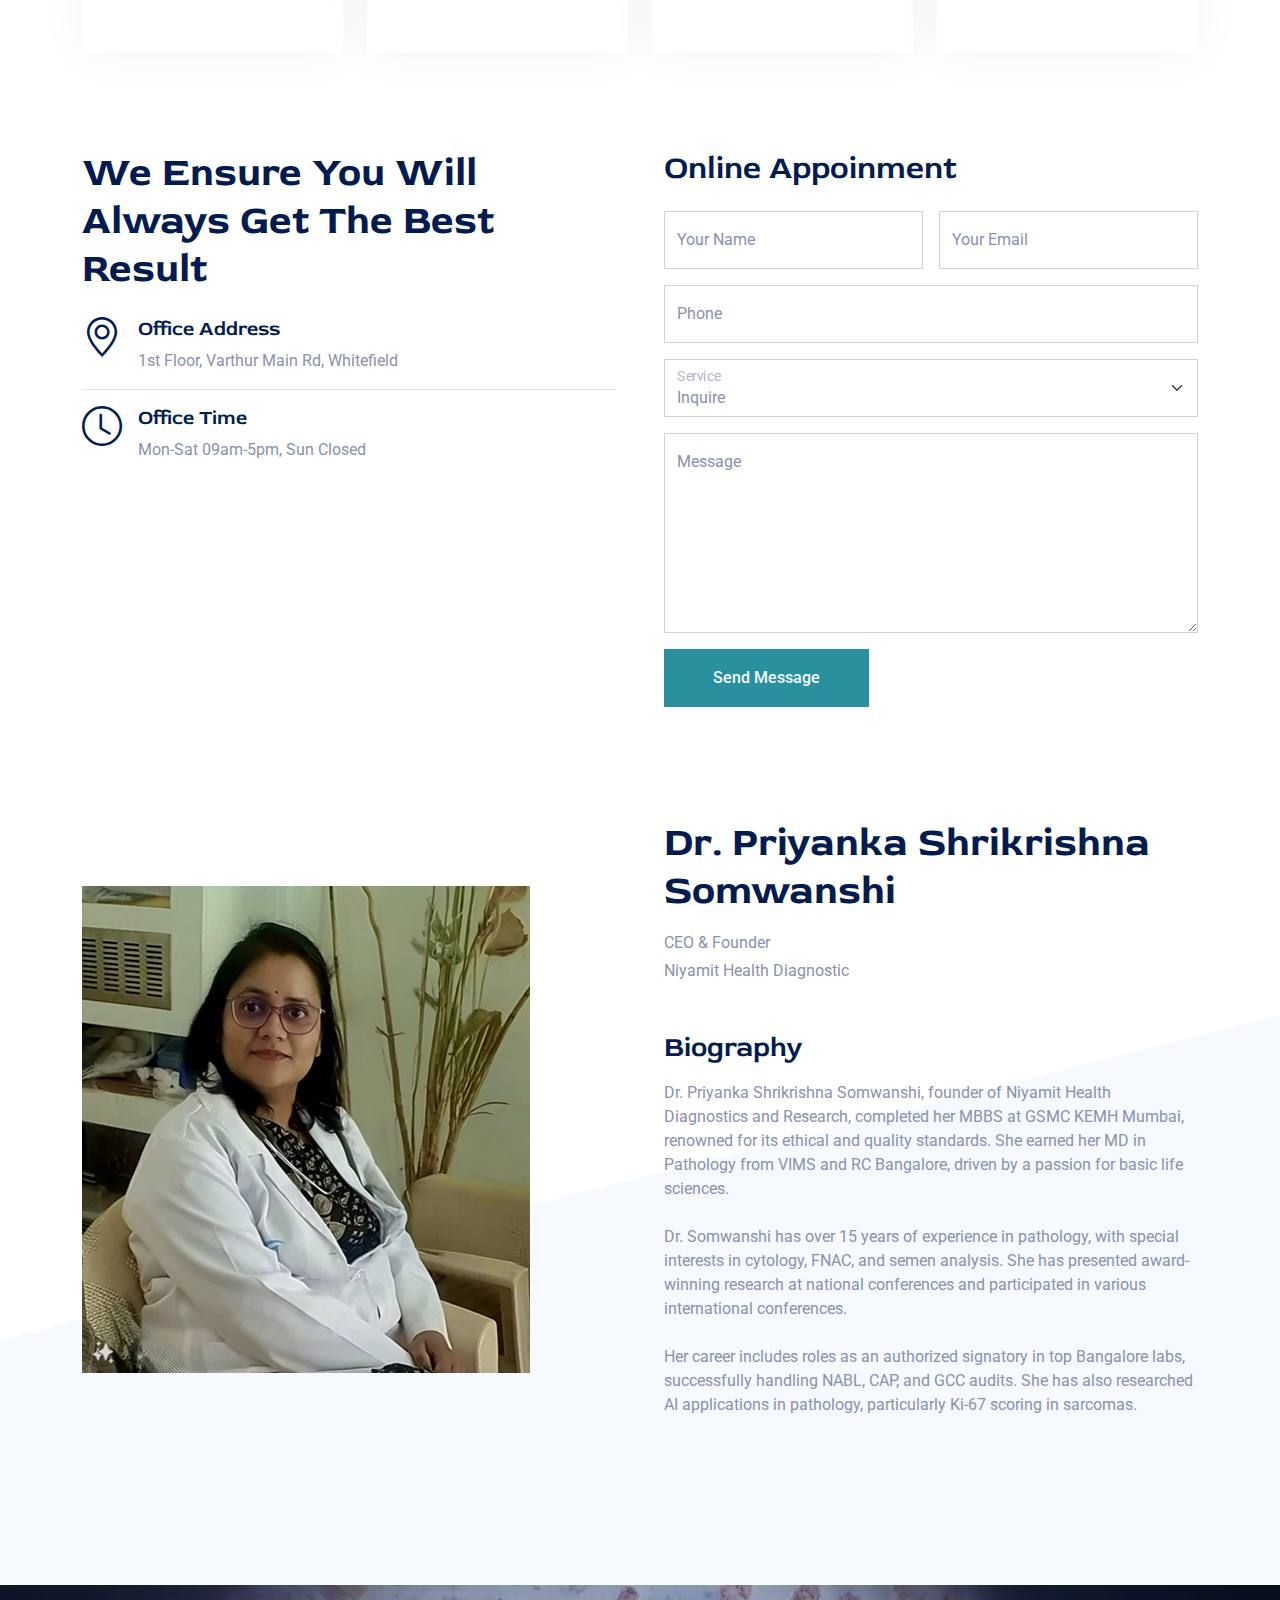
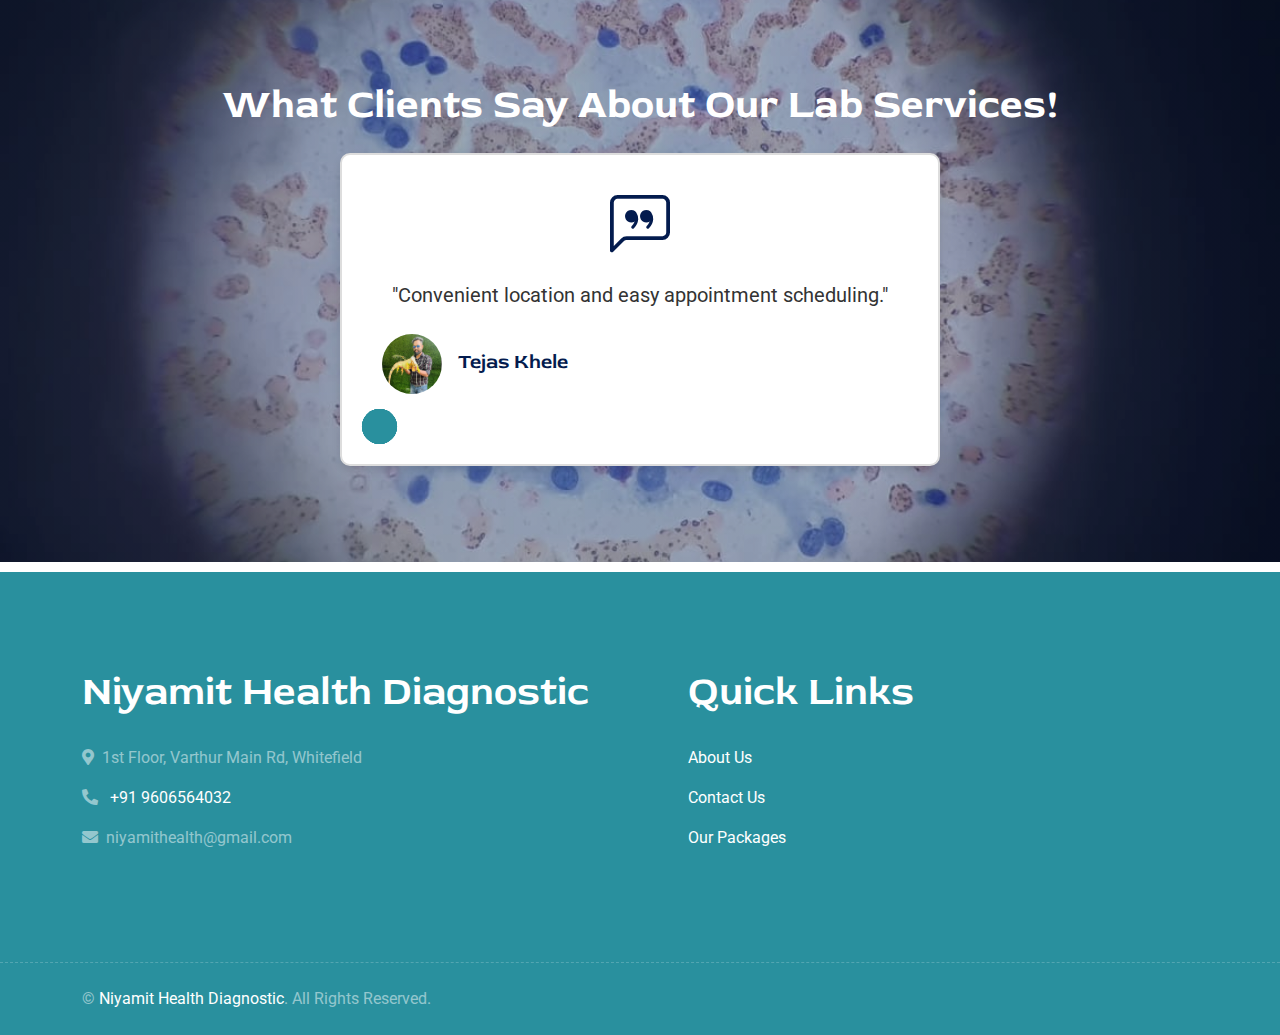
==== commit ce2c4fcf: "img change, tel link, offers changed to why" ====
--- a/index.html
+++ b/index.html
@@ -60,16 +60,16 @@
                     <i class="bi bi-telephone-inbound fs-2"></i>
                     <div class="ms-3">
                         <h5 class="text-white mb-0">Call Now</h5>
-                        <span>+91 9606564032</span>
-                    </div>
-                </div>
-                <a href="index.html" class="h1 text-white mb-0">Niyamit Health Diagnostic</a>
+                        <span><a href="tel:+919606564032">+91 9606564032</a></span>
+                    </div>
+                </div>
+                <a href="index.html" class="h1 text-white mb-0">Niyamit Health Diagnostic & Research</a>
                 <div class="d-flex">
-                    <i class="bi bi-envelope fs-2"></i>
+                    <!-- <i class="bi bi-envelope fs-2"></i>
                     <div class="ms-3">
-                        <h5 class="text-white mb-0">Mail Now</h5>
+                        <h5 class="text-white mb-0">Email Now</h5>
                         <span>niyamithealth@gmail.com</span>
-                    </div>
+                    </div> -->
                 </div>
             </div>
         </div>
@@ -82,7 +82,8 @@
         <div class="container">
             <nav class="navbar navbar-expand-lg navbar-light bg-white py-lg-0 px-lg-3">
                 <a href="index.html" class="navbar-brand d-lg-none">
-                    <h1 class="text-primary m-0">Niyamit Health Diagnostic</h1>
+                    <h1 class="text-primary m-0" style="font-size: 5vw; text-wrap:wrap;">Niyamit Health Diagnostic &
+                        Research</h1>
                 </a>
                 <button type="button" class="navbar-toggler me-0" data-bs-toggle="collapse"
                     data-bs-target="#navbarCollapse">
@@ -163,29 +164,16 @@
             <div class="carousel-inner1">
                 <!-- Original slides -->
                 <div class="carousel-item1">
-                    <a href="packages.html">
-                        <img src="img/offers.jpeg" alt="Image">
-                    </a>
+                    <h3>Completely Automated Laboratory</h3>
                 </div>
                 <div class="carousel-item1">
-                    <a href="packages.html">
-                        <img src="img/offers.jpeg" alt="Image">
-                    </a>
+                    <h3>Lab Run by Pathologists</h3>
                 </div>
                 <div class="carousel-item1">
-                    <a href="packages.html">
-                        <img src="img/offers.jpeg" alt="Image">
-                    </a>
+                    <h3>Personal Consultation</h3>
                 </div>
                 <div class="carousel-item1">
-                    <a href="packages.html">
-                        <img src="img/offers.jpeg" alt="Image">
-                    </a>
-                </div>
-                <div class="carousel-item1">
-                    <a href="packages.html">
-                        <img src="img/offers.jpeg" alt="Image">
-                    </a>
+                    <h3>Best in Pricing</h3>
                 </div>
             </div>
         </div>
@@ -224,7 +212,7 @@
                     </div>
                 </div>
                 <div class="col-lg-6 wow fadeIn" data-wow-delay="0.5s">
-                    <h1 class="display-6 mb-4">Trusted Lab Experts and Latest Lab Technologies</h1>
+                    <h1 class="display-6 mb-4">Trusted Lab Experts and Unmatched Lab Technology</h1>
                     <p class="mb-4">
                         <b>Why Niyamit Health Diagnostic?</b>
                         <br>
@@ -665,7 +653,7 @@
                         <h1 class="h1 text-primary mb-0"><span class="text-white">Niyamit Health Diagnostic</span></h1>
                     </a>
                     <p><i class="fa fa-map-marker-alt me-2"></i>1st Floor, Varthur Main Rd, Whitefield</p>
-                    <p><i class="fa fa-phone-alt me-2"></i>+91 96065640320</p>
+                    <p><i class="fa fa-phone-alt me-2"></i> <a href="tel:+919606564032">+91 9606564032</a></p>
                     <p><i class="fa fa-envelope me-2"></i>niyamithealth@gmail.com</p>
                     <div class="d-flex mt-4" style="display: none !important;">
                         <a class="btn btn-lg-square btn-primary me-2" href="#"><i class="fab fa-twitter"></i></a>
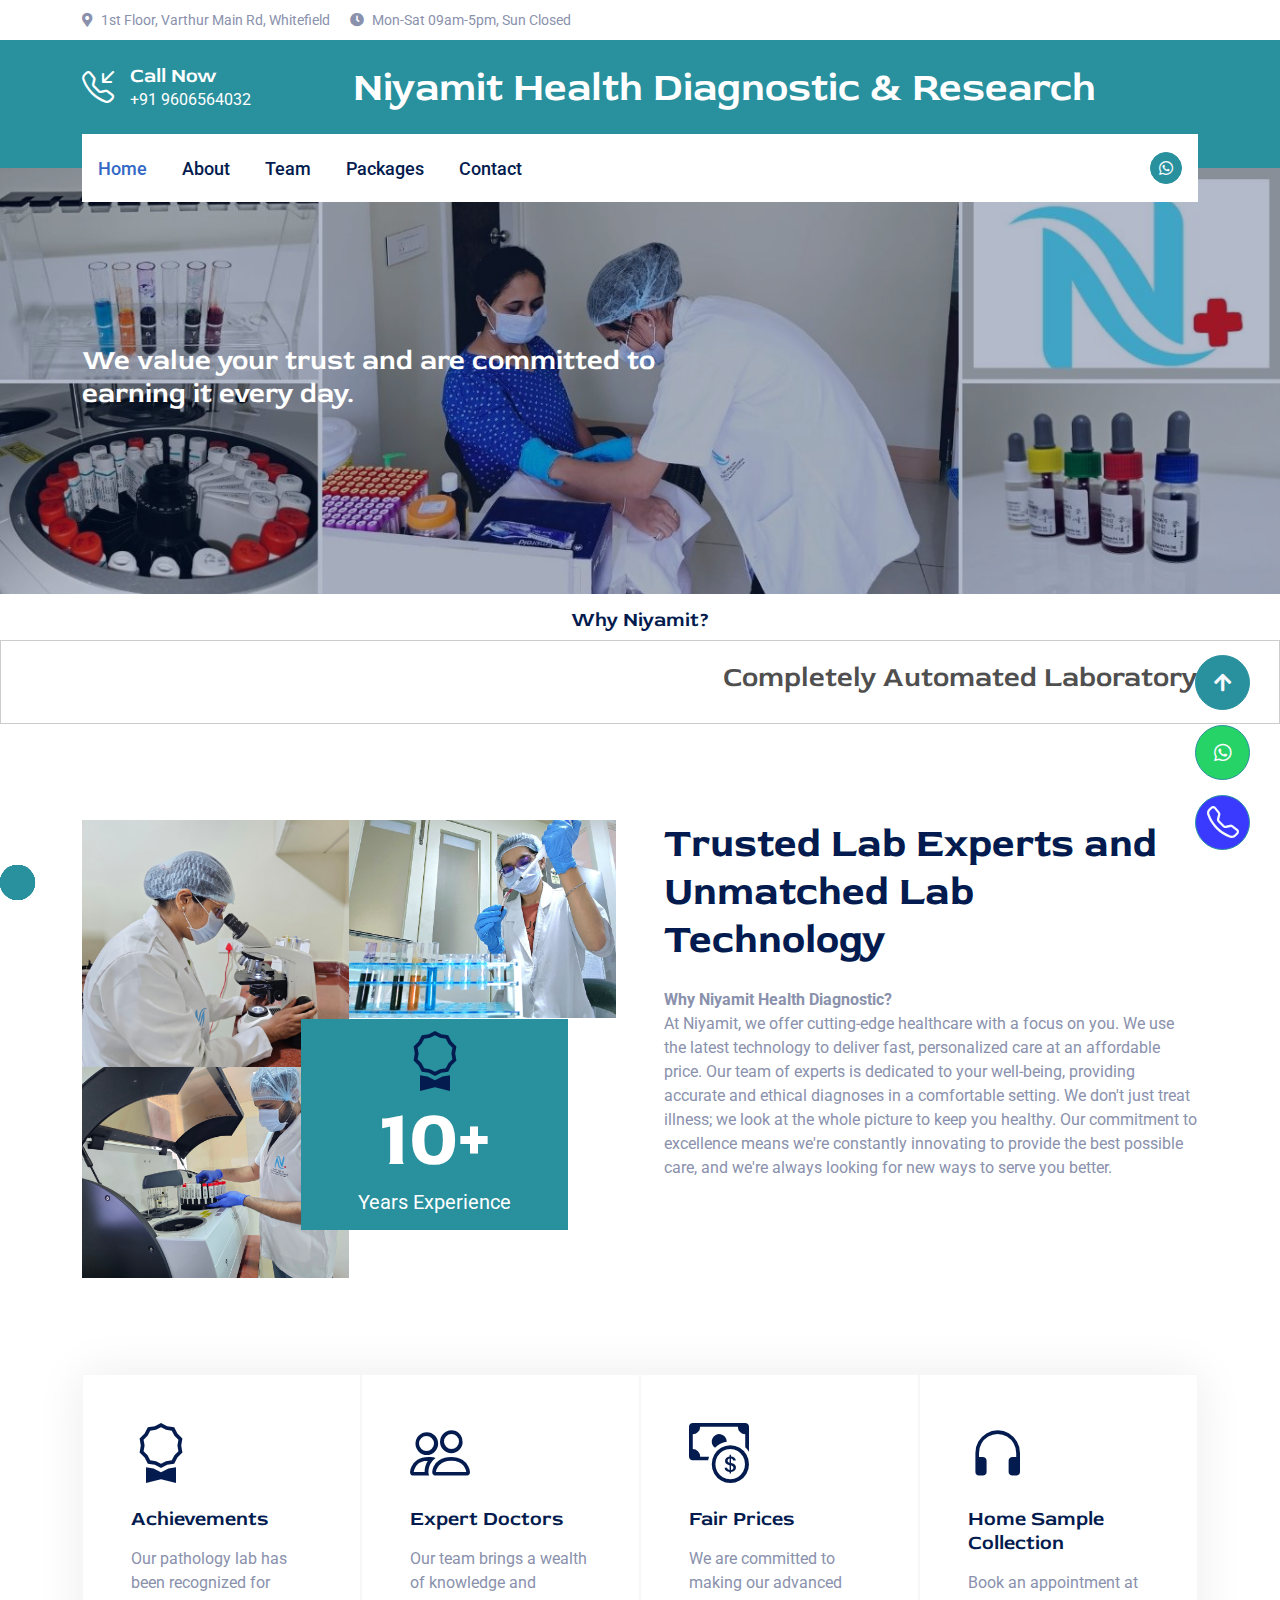
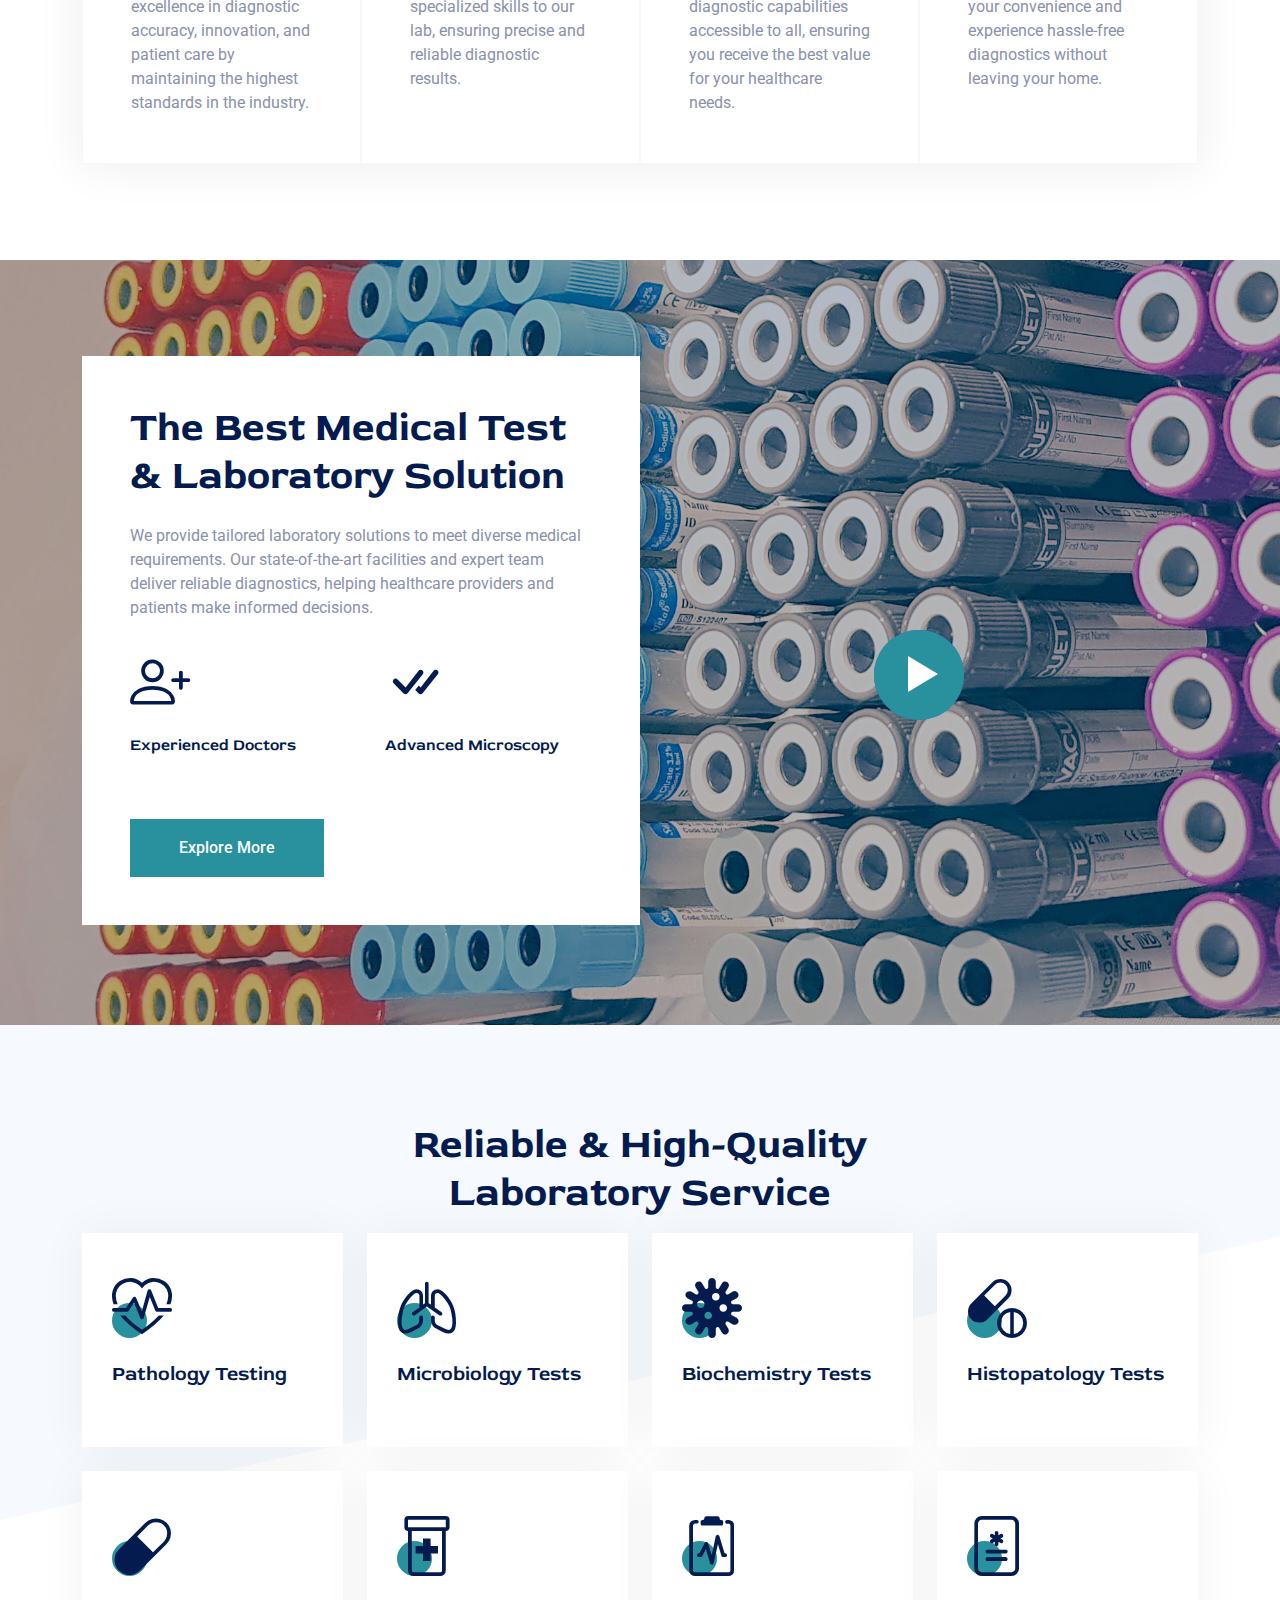
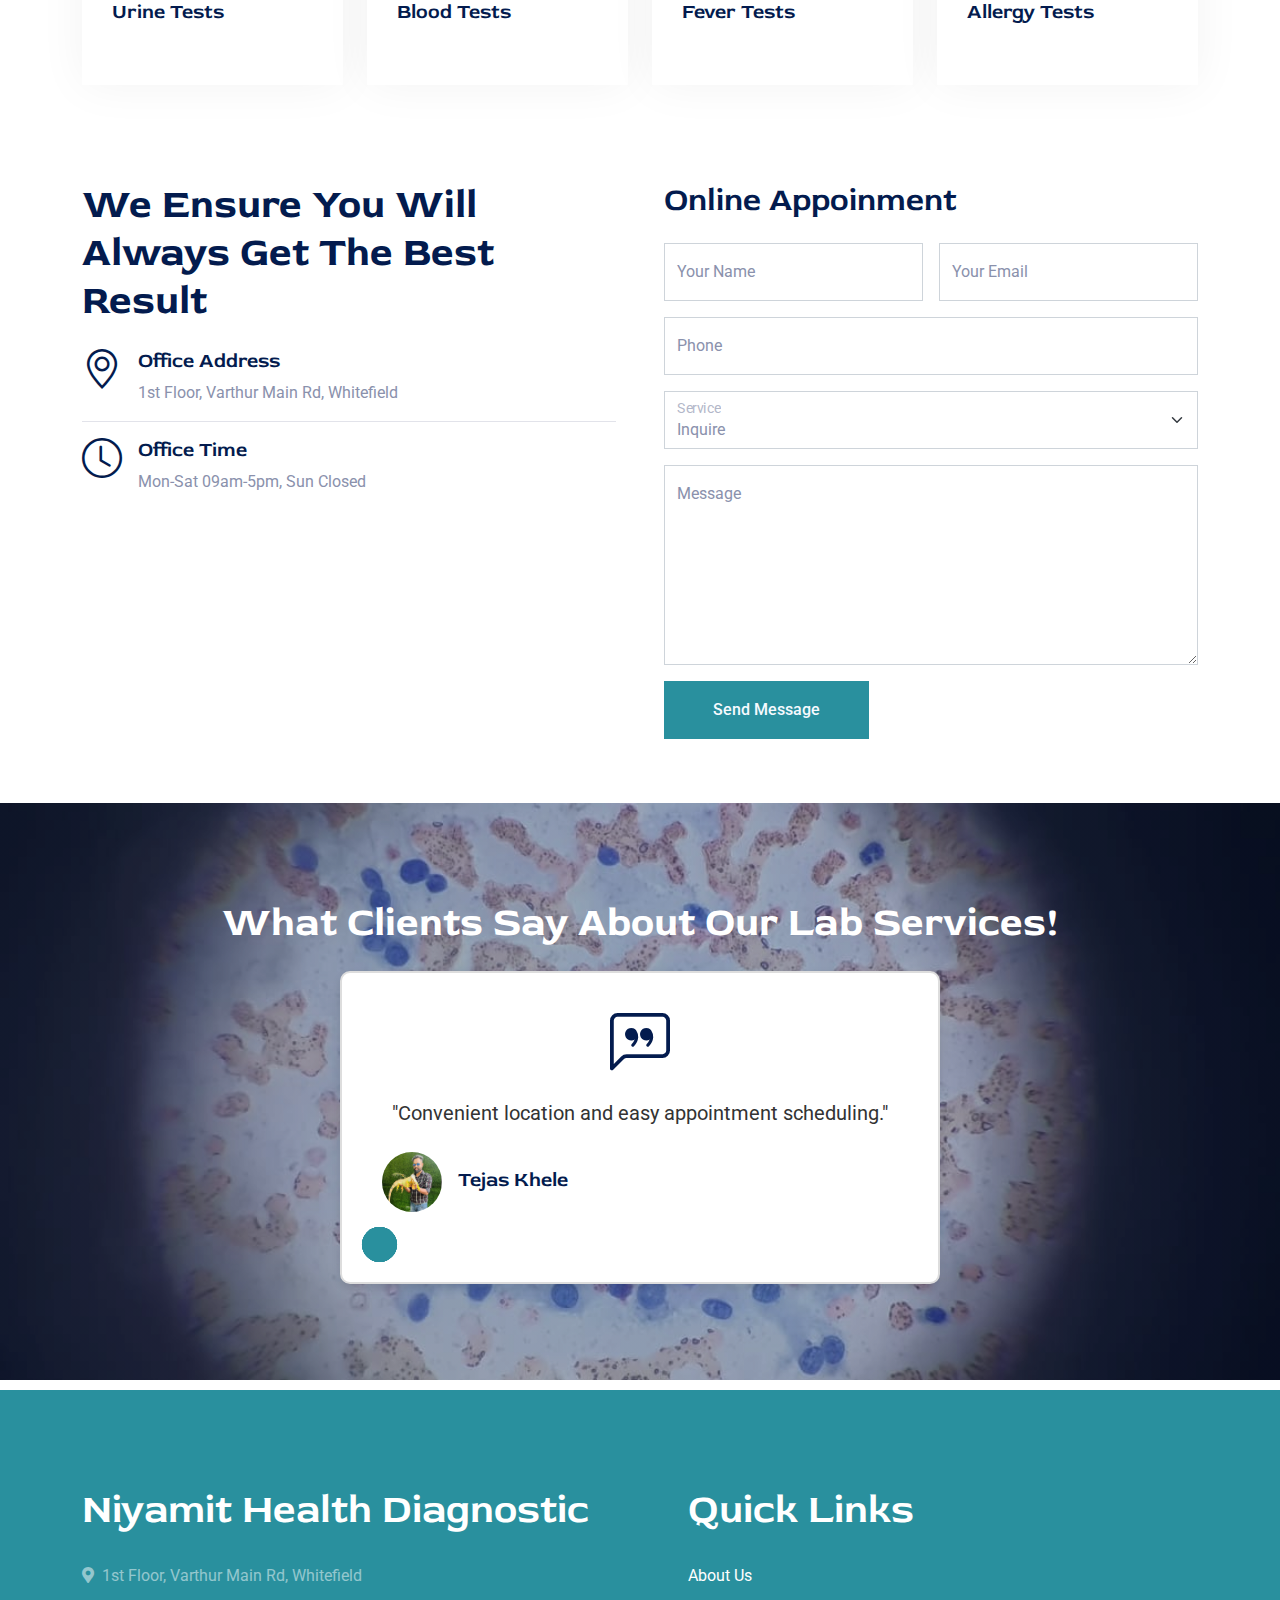
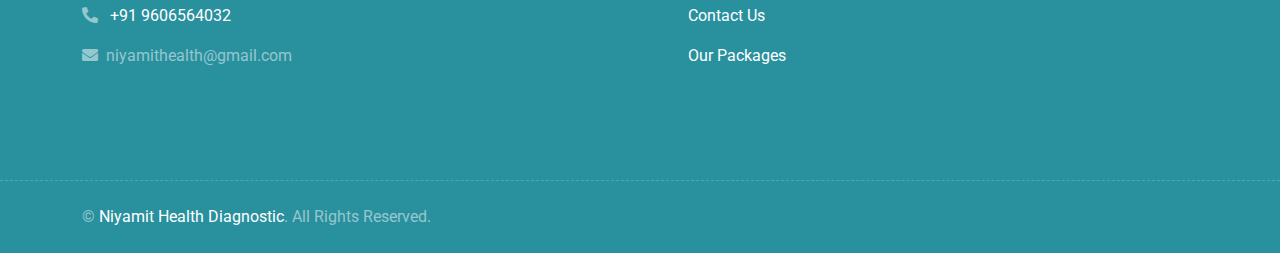
==== commit 5887a469: "many changes" ====
--- a/index.html
+++ b/index.html
@@ -93,6 +93,7 @@
                     <div class="navbar-nav">
                         <a href="index.html" class="nav-item nav-link active">Home</a>
                         <a href="about.html" class="nav-item nav-link">About</a>
+                        <a href="team.html" class="nav-item nav-link">Team</a>
                         <a href="packages.html" class="nav-item nav-link">Packages</a>
 
                         <a href="contact.html" class="nav-item nav-link">Contact</a>
@@ -160,6 +161,7 @@
     <!-- Offers Carousel Start -->
 
     <div class="container-fluid header-carousel px-0 mb-5">
+        <h5 class="blink">Why Niyamit?</h5>
         <div class="carousel1">
             <div class="carousel-inner1">
                 <!-- Original slides -->
@@ -509,36 +511,6 @@
     </div>
     <!-- Appoinment Start -->
 
-
-    <!-- Team Start -->
-    <div class="container-fluid container-team py-5">
-        <div class="container pb-5">
-            <div class="row g-5 align-items-center mb-5">
-                <div class="col-md-6 wow fadeIn" data-wow-delay="0.3s">
-                    <img class="img-fluid" src="img/team-1.jpeg" alt="">
-                </div>
-                <div class="col-md-6 wow fadeIn" data-wow-delay="0.5s">
-                    <h1 class="display-6 mb-3">Dr. Priyanka Shrikrishna Somwanshi</h1>
-                    <p class="mb-1">CEO & Founder</p>
-                    <p class="mb-5">Niyamit Health Diagnostic</p>
-                    <h3 class="mb-3">Biography</h3>
-                    <p class="mb-4">Dr. Priyanka Shrikrishna Somwanshi, founder of Niyamit Health Diagnostics and
-                        Research, completed her MBBS at GSMC KEMH Mumbai, renowned for its ethical and quality
-                        standards. She earned her MD in Pathology from VIMS and RC Bangalore, driven by a passion for
-                        basic life sciences.</p>
-                    <p class="mb-4">Dr. Somwanshi has over 15 years of experience in pathology, with special interests
-                        in cytology, FNAC, and semen analysis. She has presented award-winning research at national
-                        conferences and participated in various international conferences.</p>
-                    <p class="mb-4">Her career includes roles as an authorized signatory in top Bangalore labs,
-                        successfully handling NABL, CAP, and GCC audits. She has also researched AI applications in
-                        pathology, particularly Ki-67 scoring in sarcomas.</p>
-
-                </div>
-            </div>
-
-        </div>
-    </div>
-    <!-- Team End -->
 
     <!-- Testimonial Start -->
     <div class="container-fluid testimonial py-5" style="text-align: center;">
@@ -704,12 +676,20 @@
 
 
     <!-- Back to Top -->
-    <a href="#" class="btn btn-lg btn-primary btn-lg-square rounded-circle back-to-top"><i
-            class="fas fa-arrow-up"></i></a>
-    <a style="background-color: #25D366 !important;"
-        class="btn btn-lg btn-primary btn-lg-square rounded-circle whatsapp-static"
-        href="https://wa.me/919606564032?text=Hello%2C%20I%20would%20like%20to%20book%20an%20Appointment."
-        target="_blank"><i class="fab fa-whatsapp"></i></a>
+    <div>
+        <a href="#" class="btn btn-lg btn-primary btn-lg-square rounded-circle back-to-top"><i
+                class="fas fa-arrow-up"></i></a>
+        <a style="background-color: #25D366 !important;"
+            class="btn btn-lg btn-primary btn-lg-square rounded-circle whatsapp-static"
+            href="https://wa.me/919606564032?text=Hello%2C%20I%20would%20like%20to%20book%20an%20Appointment."
+            target="_blank"><i class="fab fa-whatsapp"></i></a>
+
+        <a style="background-color: rgba(0, 0, 255, 0.774) !important;"
+            class="btn btn-lg btn-primary btn-lg-square rounded-circle phone-static" href="tel:+919606564032"
+            target="_blank"><i class="bi bi-telephone fs-2"></i></a>
+    </div>
+    <!-- Back to Top -->
+
 
     <!-- JavaScript Libraries -->
     <script src="https://ajax.googleapis.com/ajax/libs/jquery/3.6.1/jquery.min.js"></script>
--- a/css/style.css
+++ b/css/style.css
@@ -8,7 +8,7 @@
     position: fixed;
     display: none;
     right: 30px;
-    bottom: 80px;
+    bottom: 190px;
     z-index: 99;
 }
 
@@ -16,9 +16,18 @@
     position: fixed;
     display: none;
     right: 30px;
-    bottom: 20px;
+    bottom: 120px;
     z-index: 99; 
 }
+
+.phone-static {
+    position: fixed;
+    display: none;
+    right: 30px;
+    bottom: 50px;
+    z-index: 99; 
+}
+
 .fw-medium {
     font-weight: 500;
 }
@@ -66,8 +75,8 @@
 }
 
 .btn-lg-square {
-    width: 48px;
-    height: 48px;
+    width: 55px;
+    height: 55px;
 }
 
 .btn-square,
@@ -182,6 +191,7 @@
 @media (min-width: 992px) {
     .header-carousel,
     .page-header {
+        text-align: center;
         margin-top: -34px;
     }
 }
@@ -213,11 +223,13 @@
 
 @media (max-width: 767.98px) {
     #header-carousel .carousel-item {
+        text-align: center;
         position: relative;
         min-height: 450px;
     }
     
     #header-carousel .carousel-item img {
+        text-align: center;
         position: absolute;
         width: 100%;
         height: 100%;
@@ -704,6 +716,9 @@
         text-align: center;
         flex: 1 0 auto;
     }
+    .carousel-item1>h3{
+        color:  rgba(0, 0, 0, 0.7);
+    }
     .carousel-inner1:hover {
         animation-play-state: paused;
     }
@@ -772,4 +787,17 @@
 
 .prev:hover, .next:hover {
     background-color: rgba(0, 0, 0, 0.7);
+}
+
+@keyframes blink {
+    0%, 100% {
+        opacity: 1;
+    }
+    50% {
+        opacity: 0;
+    }
+}
+
+.blink {
+    animation: blink 2s linear infinite;
 }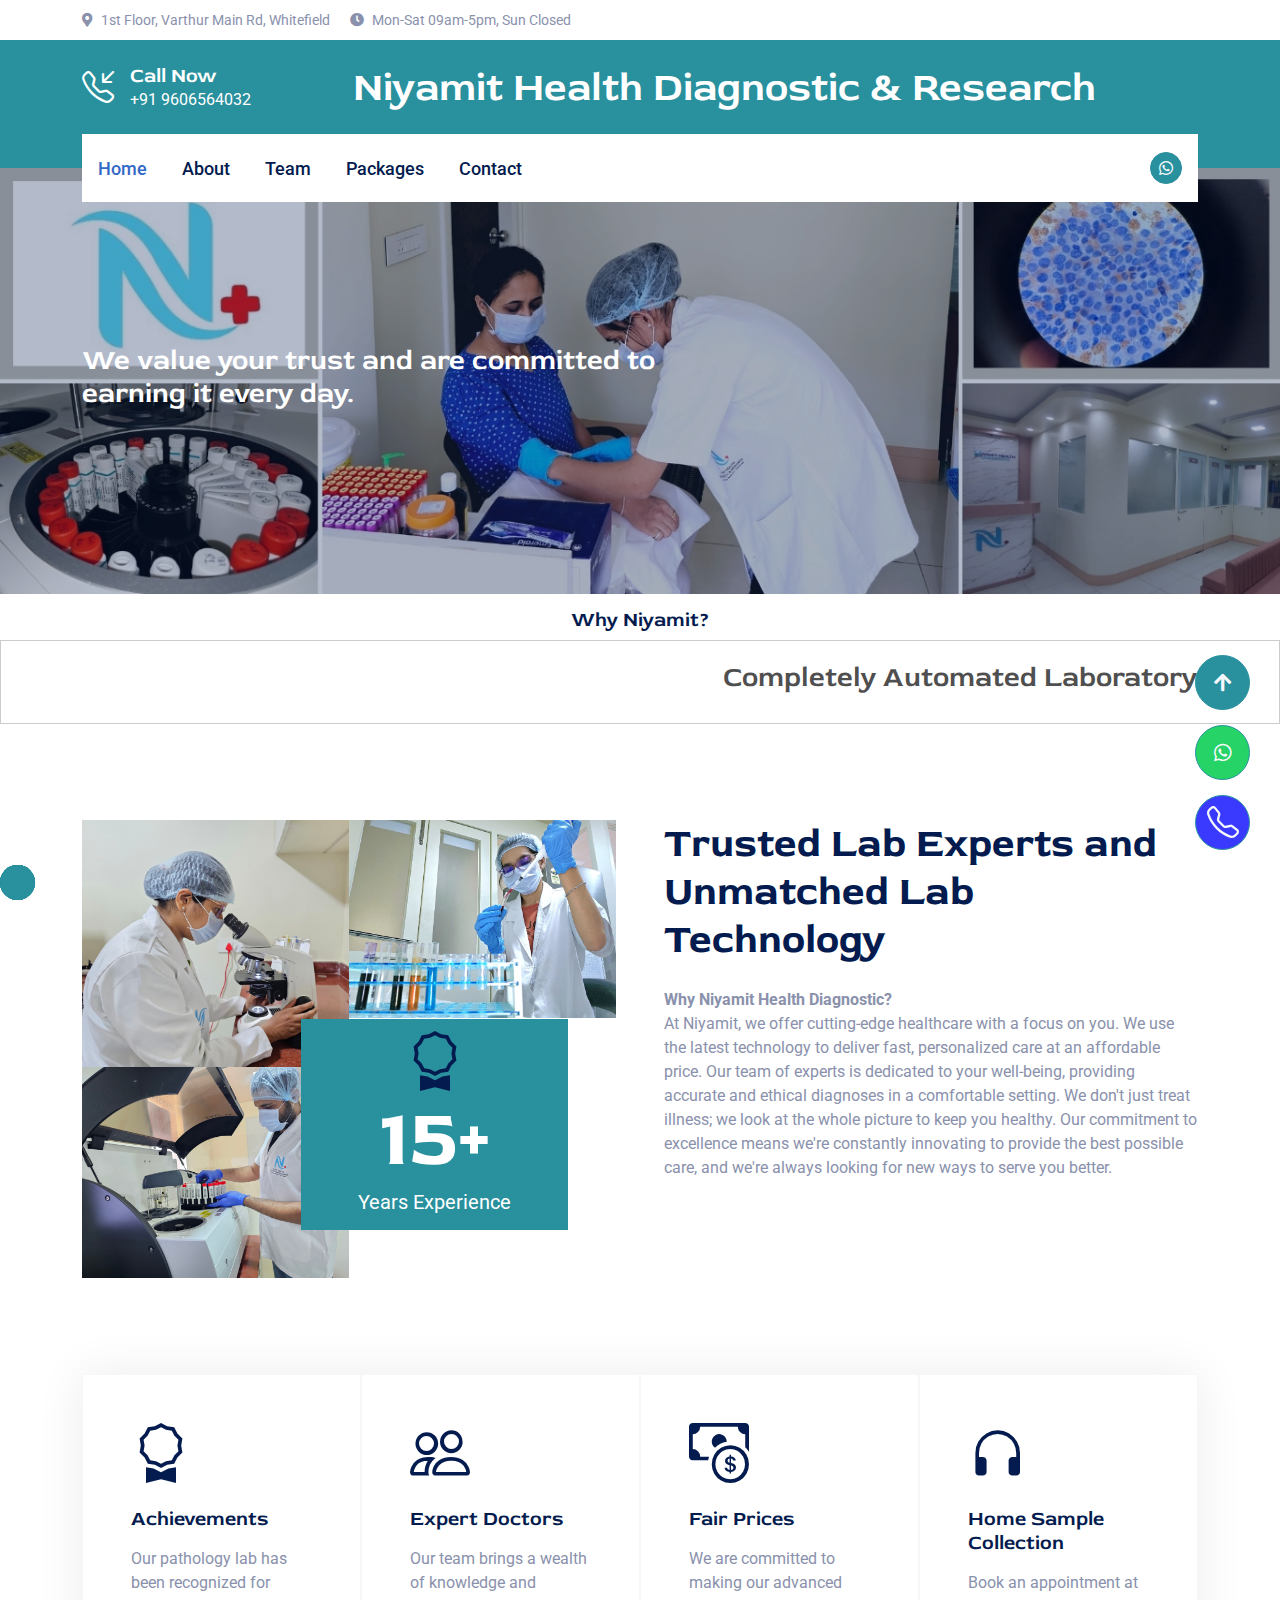
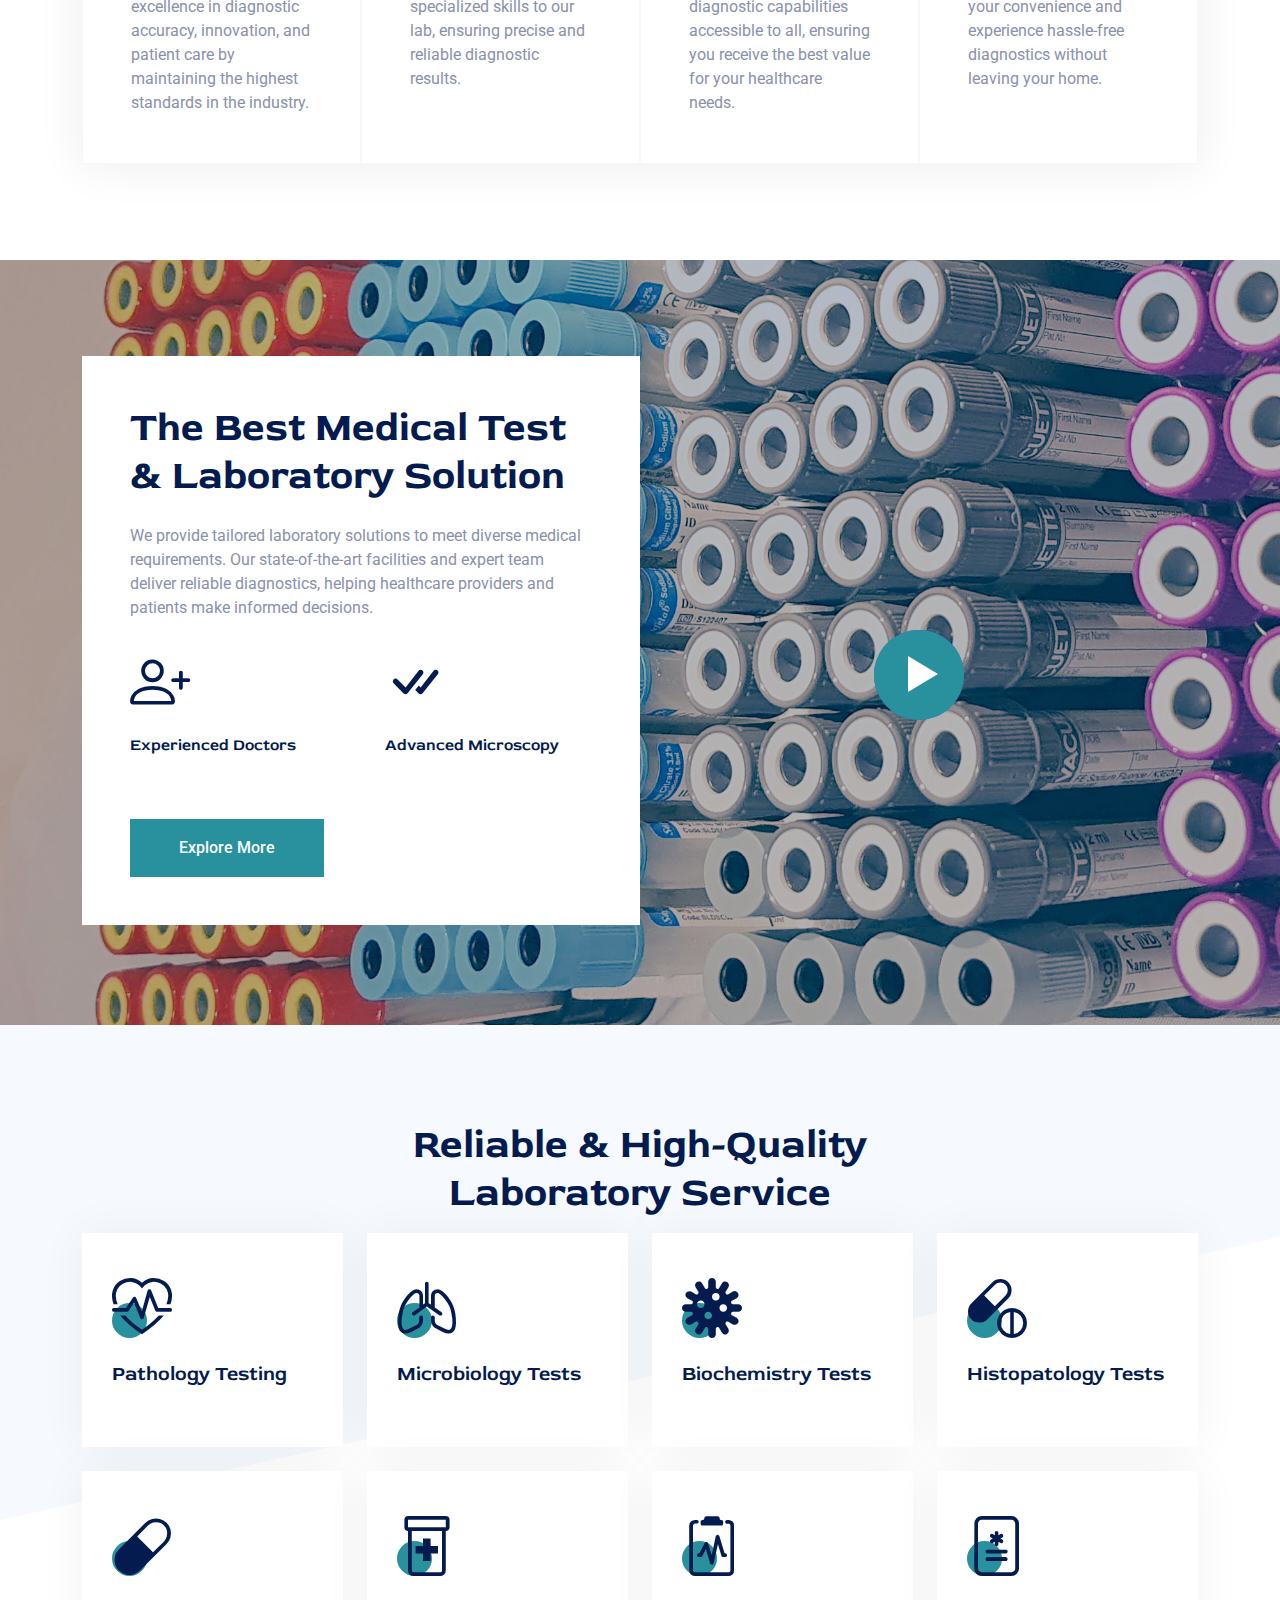
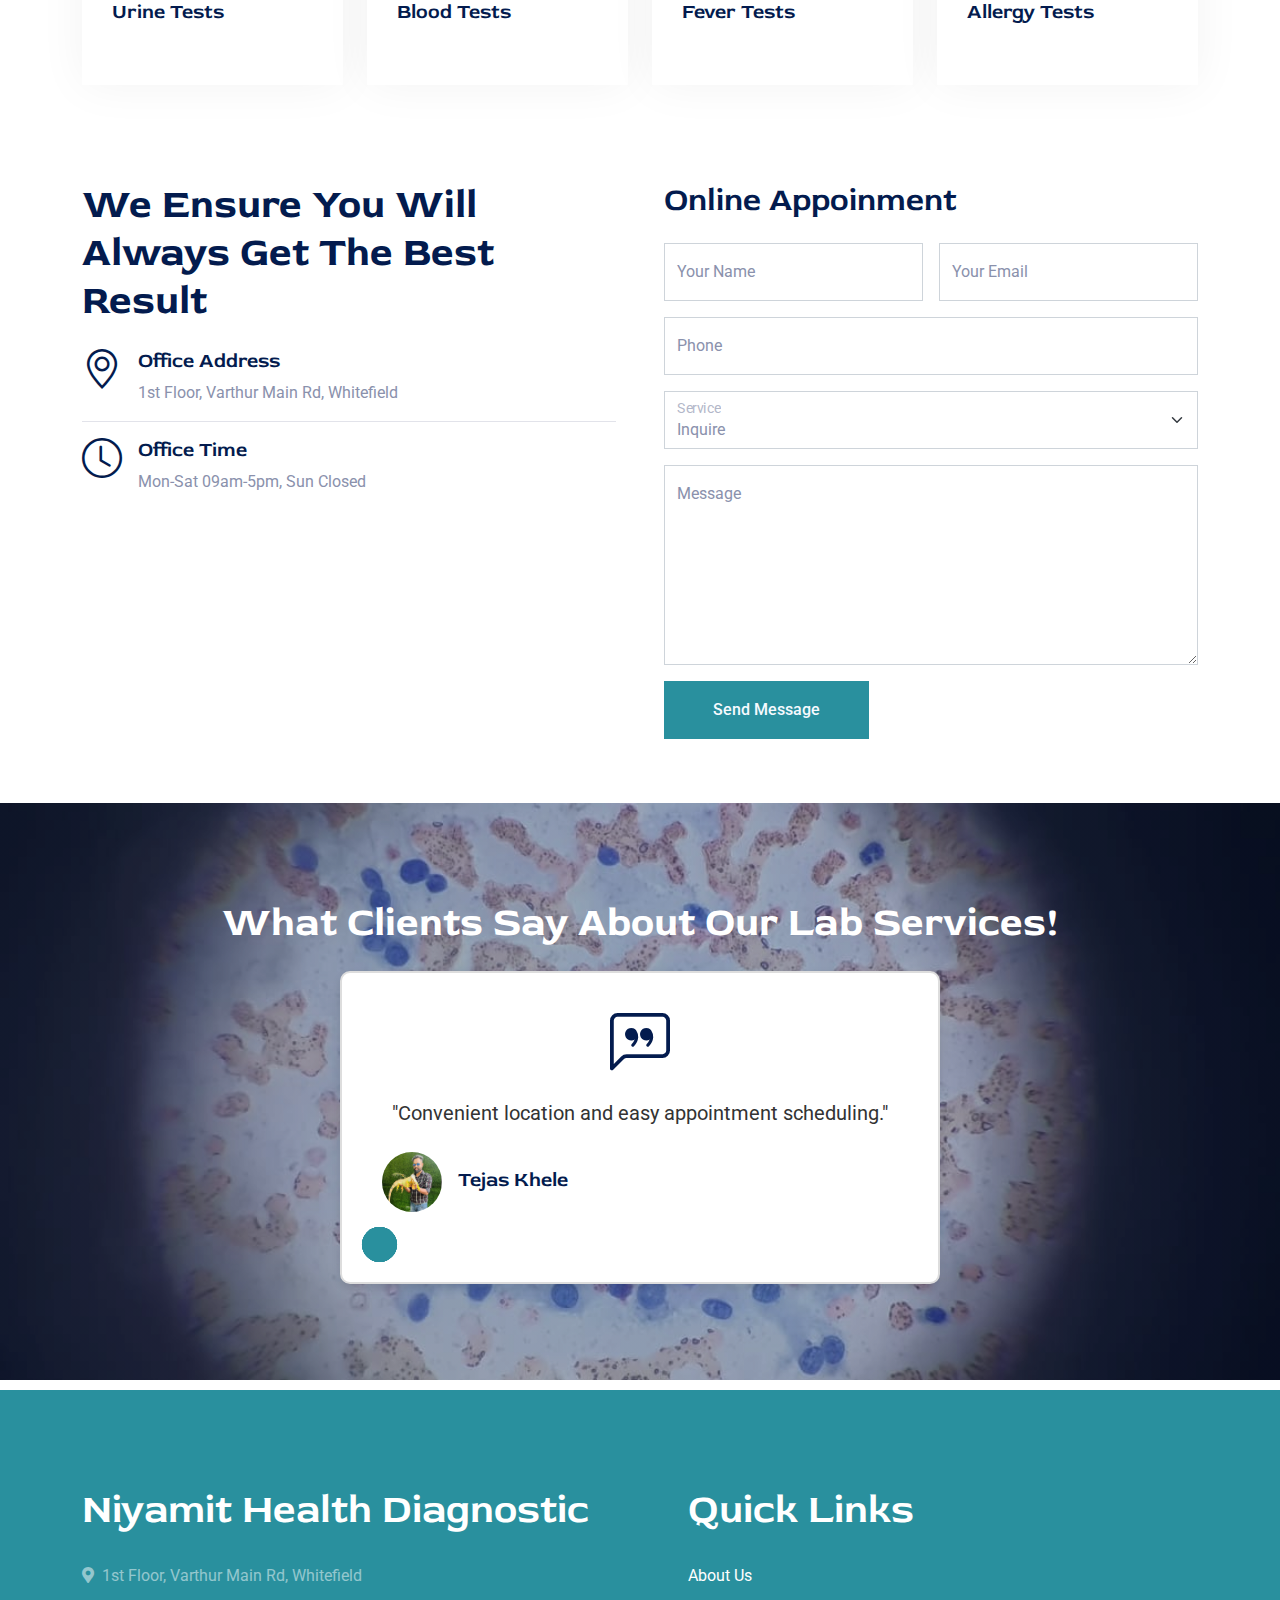
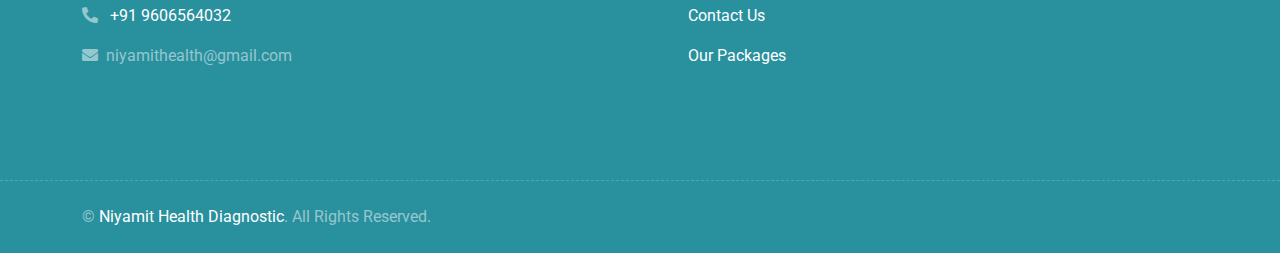
==== commit a84a7429: "Added New image and changed Experience" ====
--- a/index.html
+++ b/index.html
@@ -207,7 +207,7 @@
                                 <div class="icon-box-light">
                                     <i class="bi bi-award text-dark"></i>
                                 </div>
-                                <h1 class="display-1 text-white mb-0">10+</h1>
+                                <h1 class="display-1 text-white mb-0">15+</h1>
                                 <small class="fs-5 text-white">Years Experience</small>
                             </div>
                         </div>
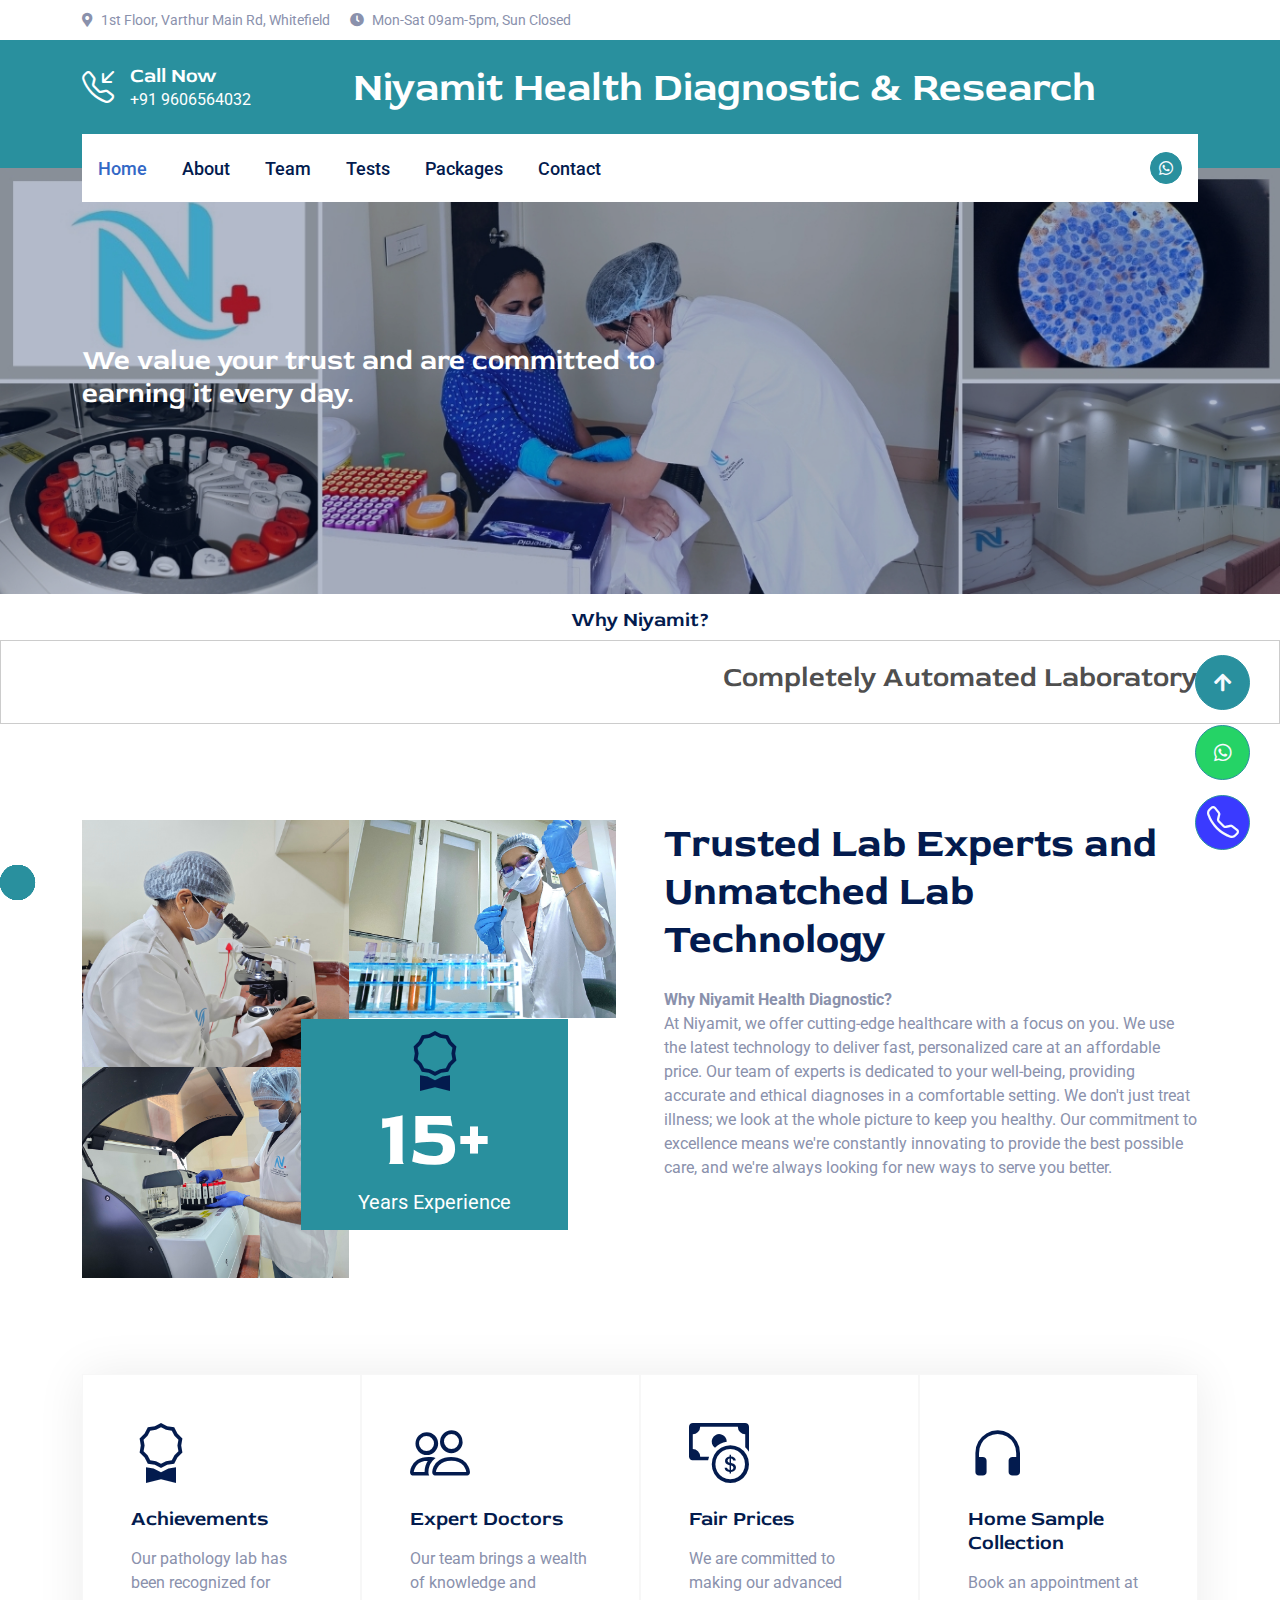
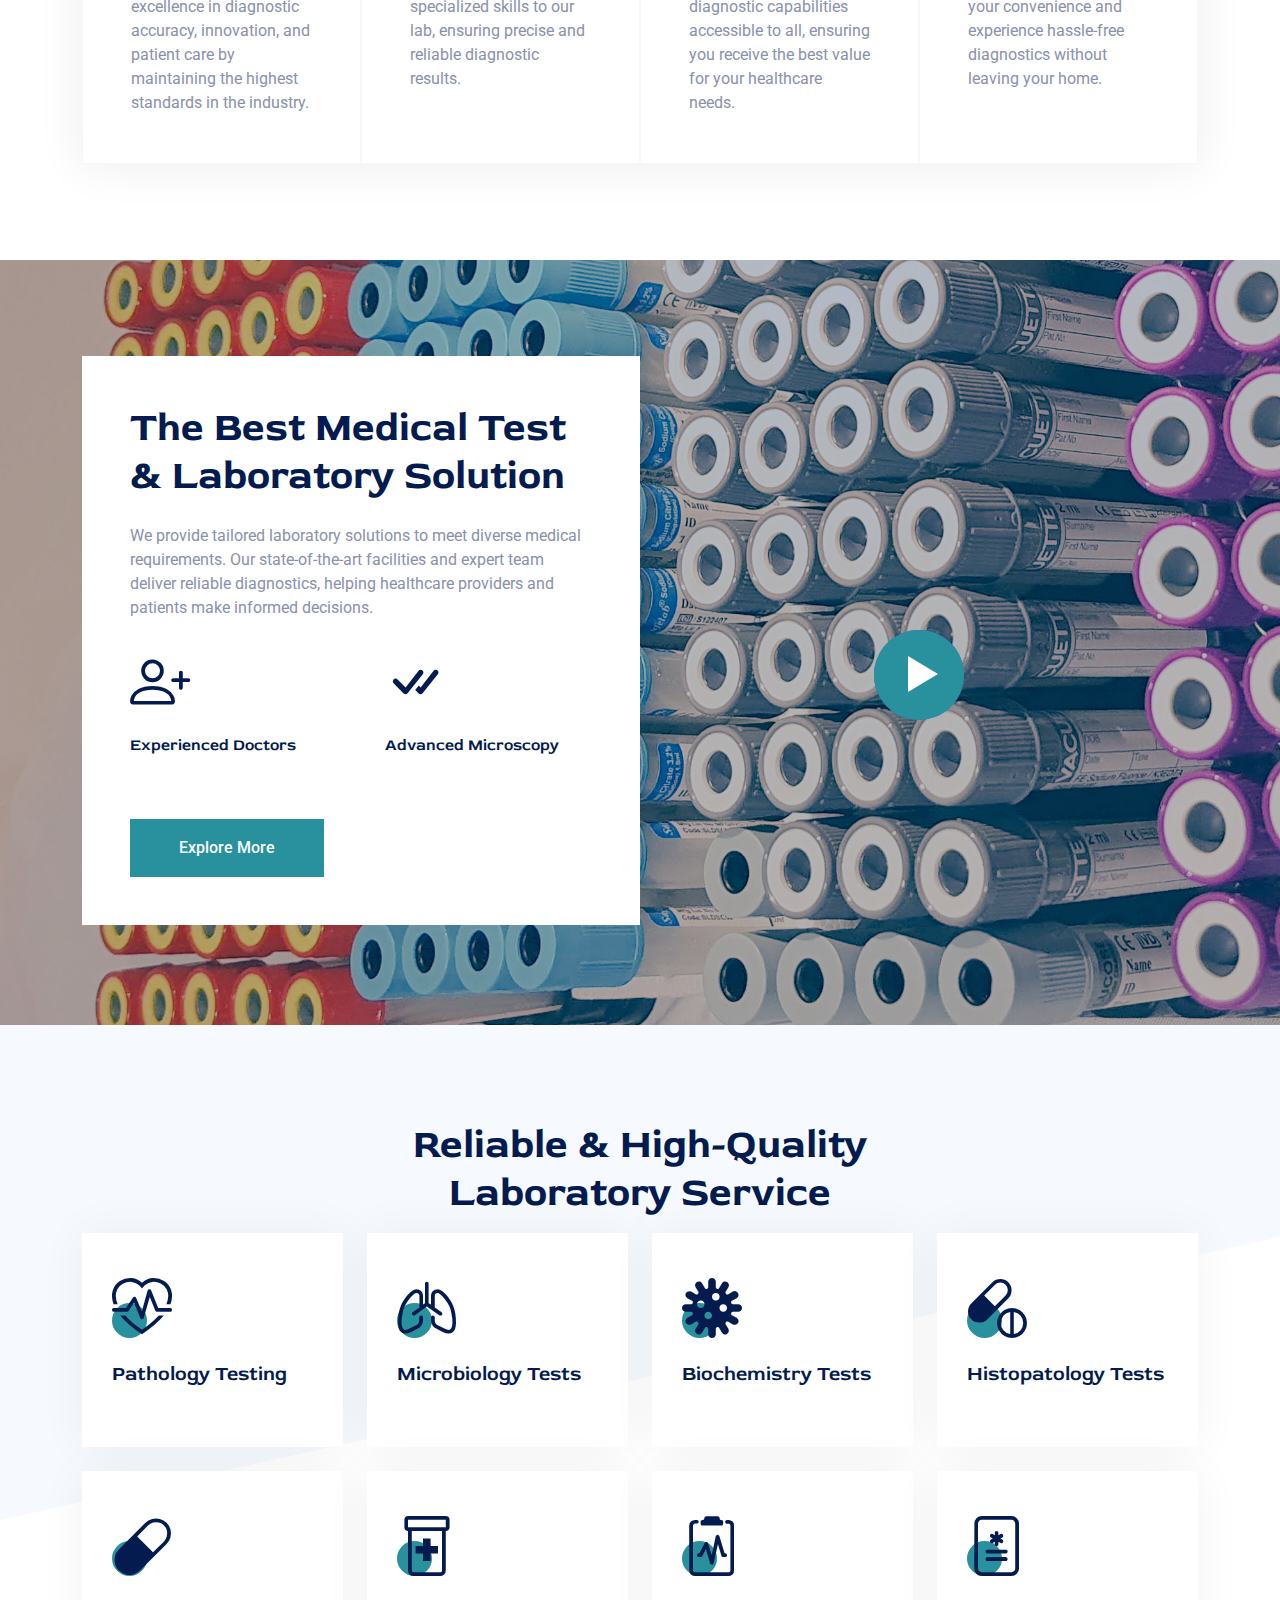
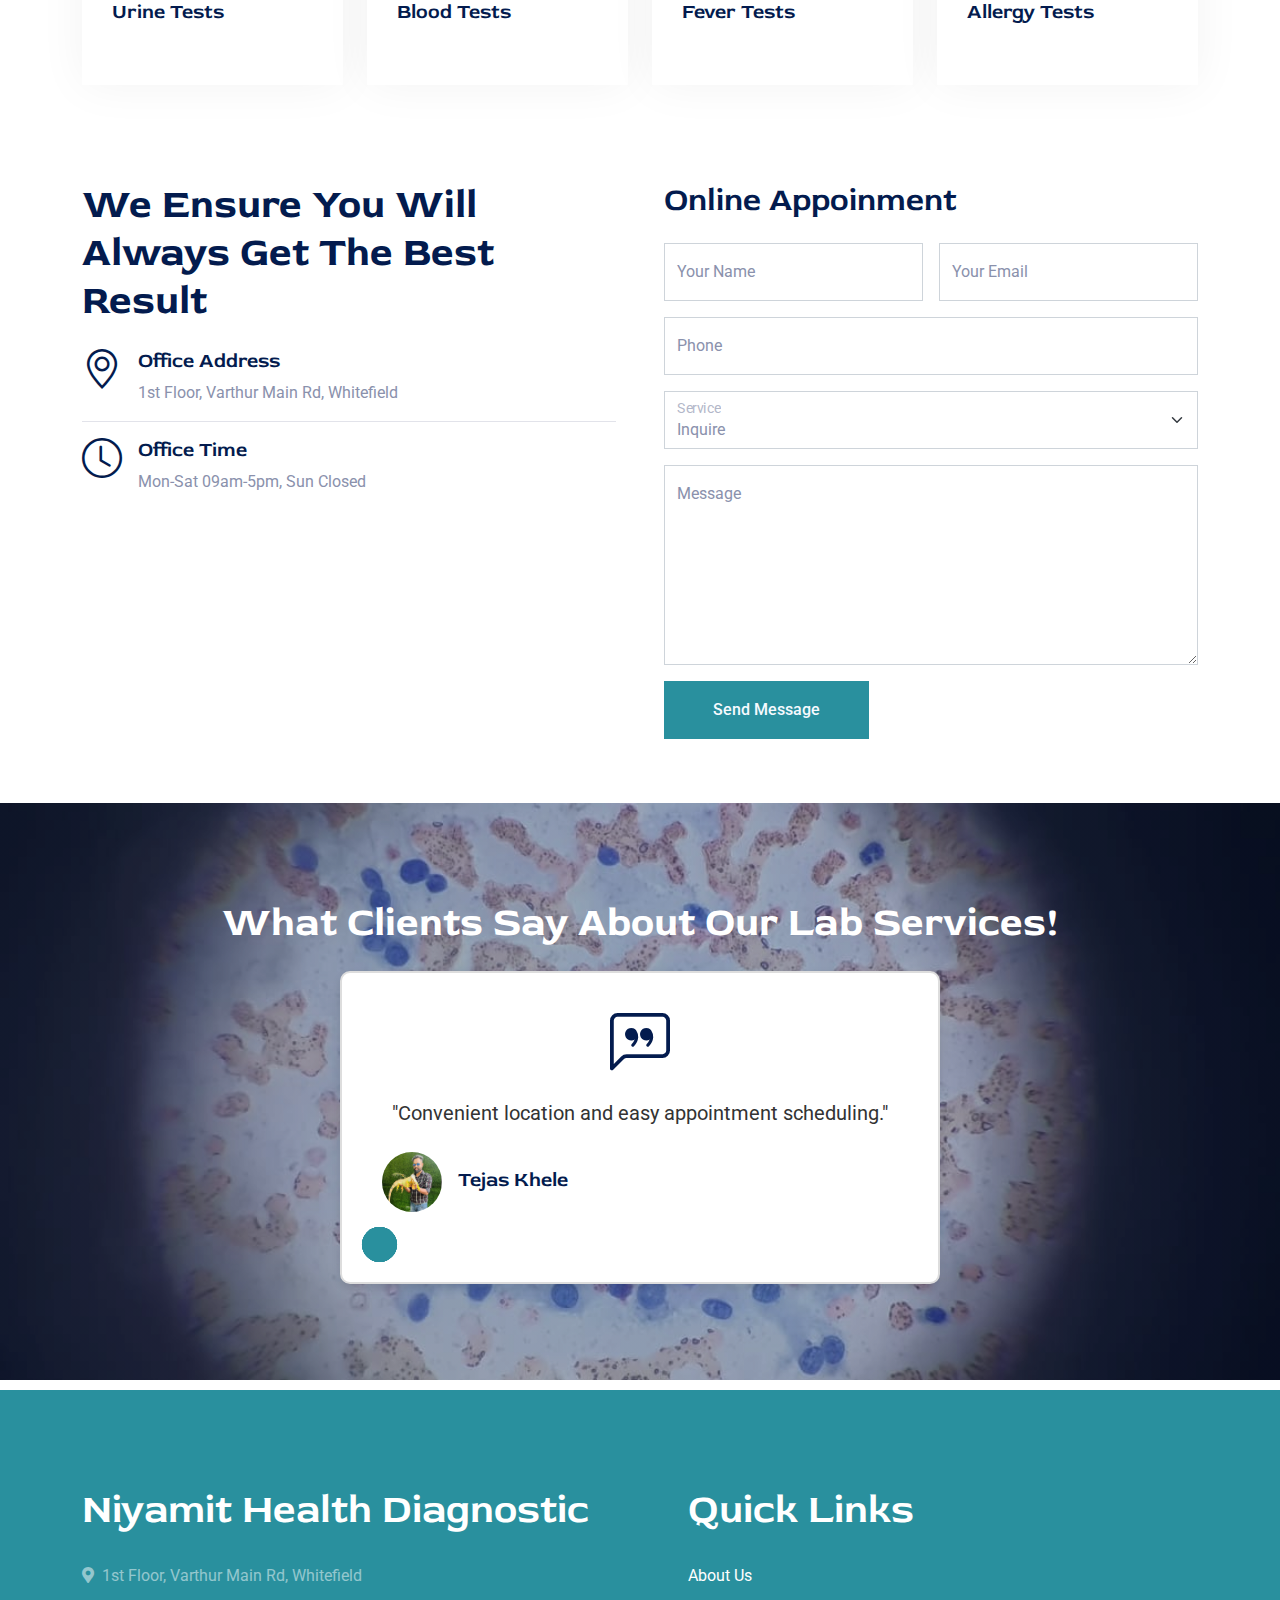
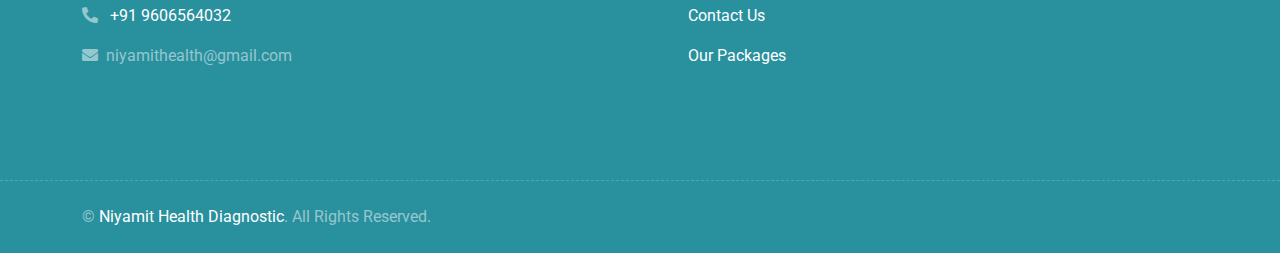
==== commit 0b7f66b2: "added new tests" ====
--- a/index.html
+++ b/index.html
@@ -94,6 +94,7 @@
                         <a href="index.html" class="nav-item nav-link active">Home</a>
                         <a href="about.html" class="nav-item nav-link">About</a>
                         <a href="team.html" class="nav-item nav-link">Team</a>
+                        <a href="tests.html" class="nav-item nav-link">Tests</a>
                         <a href="packages.html" class="nav-item nav-link">Packages</a>
 
                         <a href="contact.html" class="nav-item nav-link">Contact</a>
@@ -158,7 +159,7 @@
 
 
 
-    <!-- Offers Carousel Start -->
+    <!-- Why Niyamit Carousel Start -->
 
     <div class="container-fluid header-carousel px-0 mb-5">
         <h5 class="blink">Why Niyamit?</h5>
@@ -181,7 +182,7 @@
         </div>
     </div>
 
-    <!-- Offers Carousel End -->
+    <!-- Why Niyamit Carousel End -->
 
 
 
